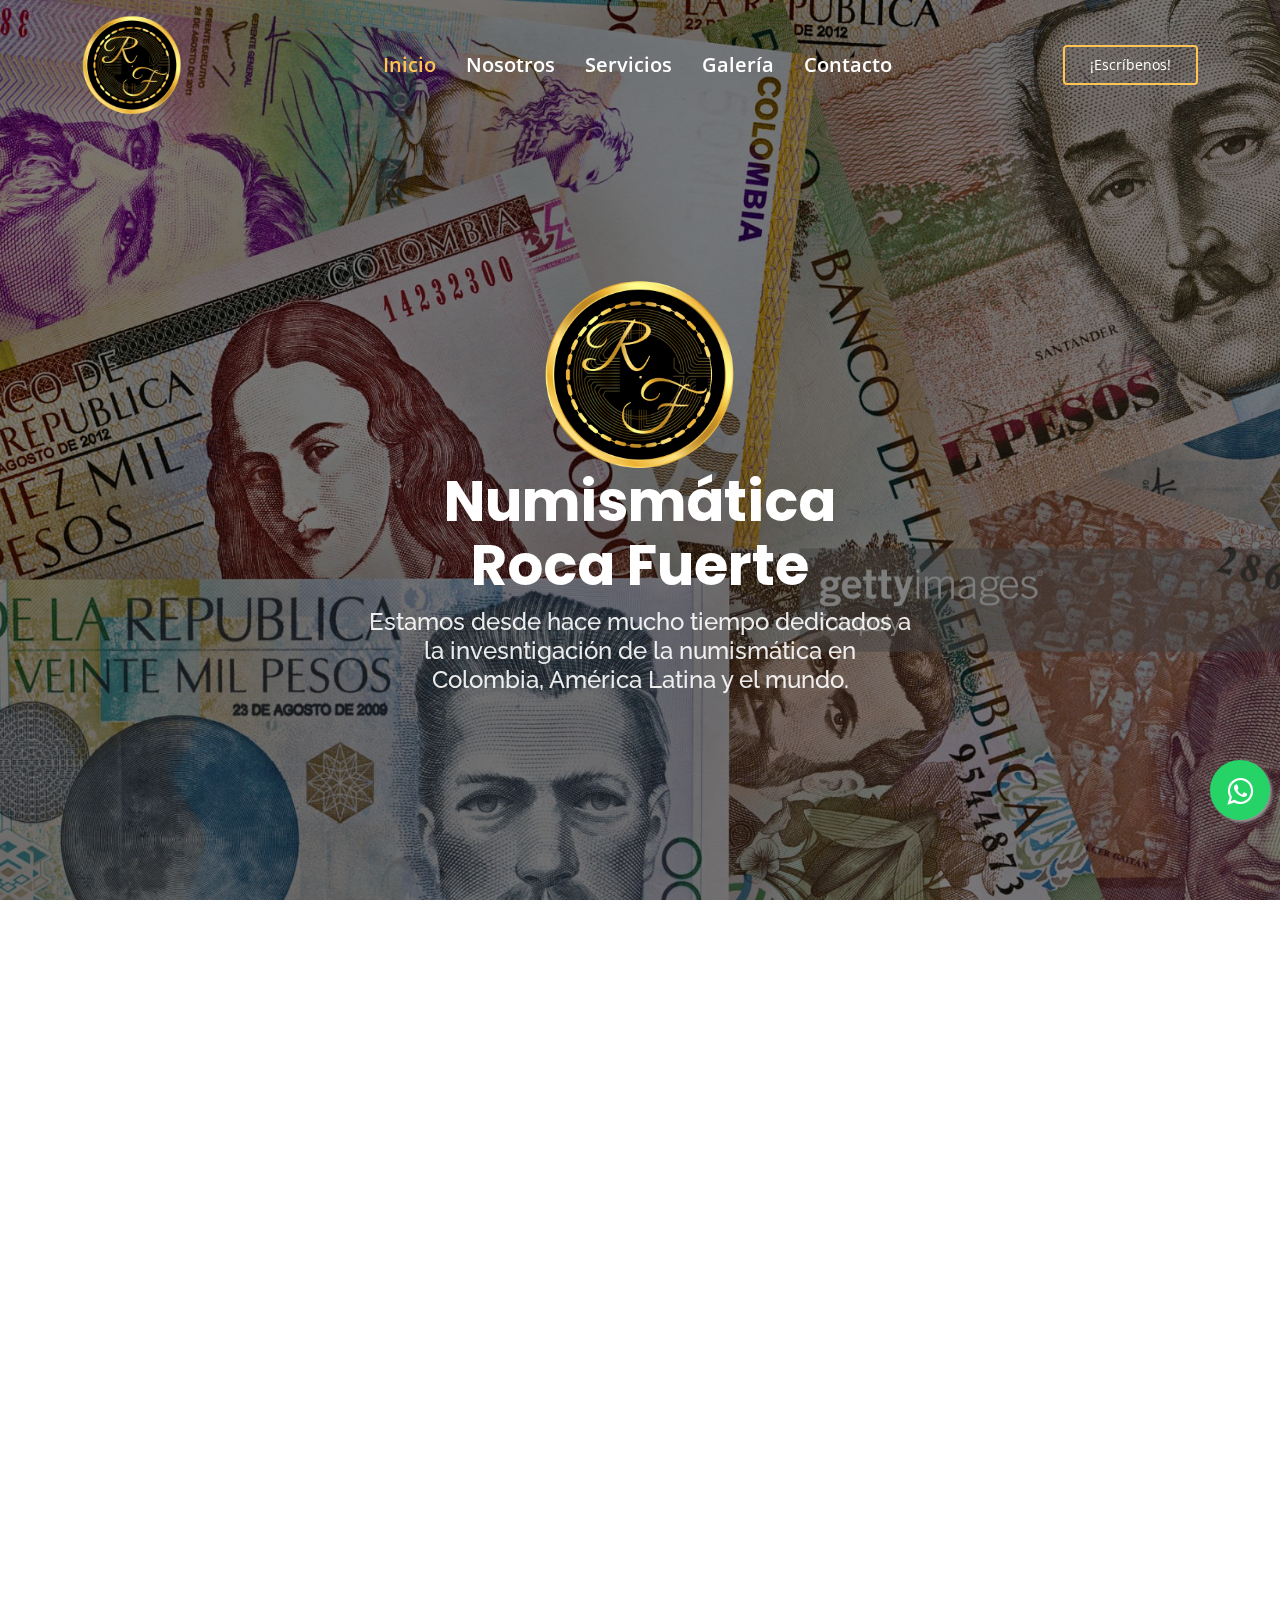
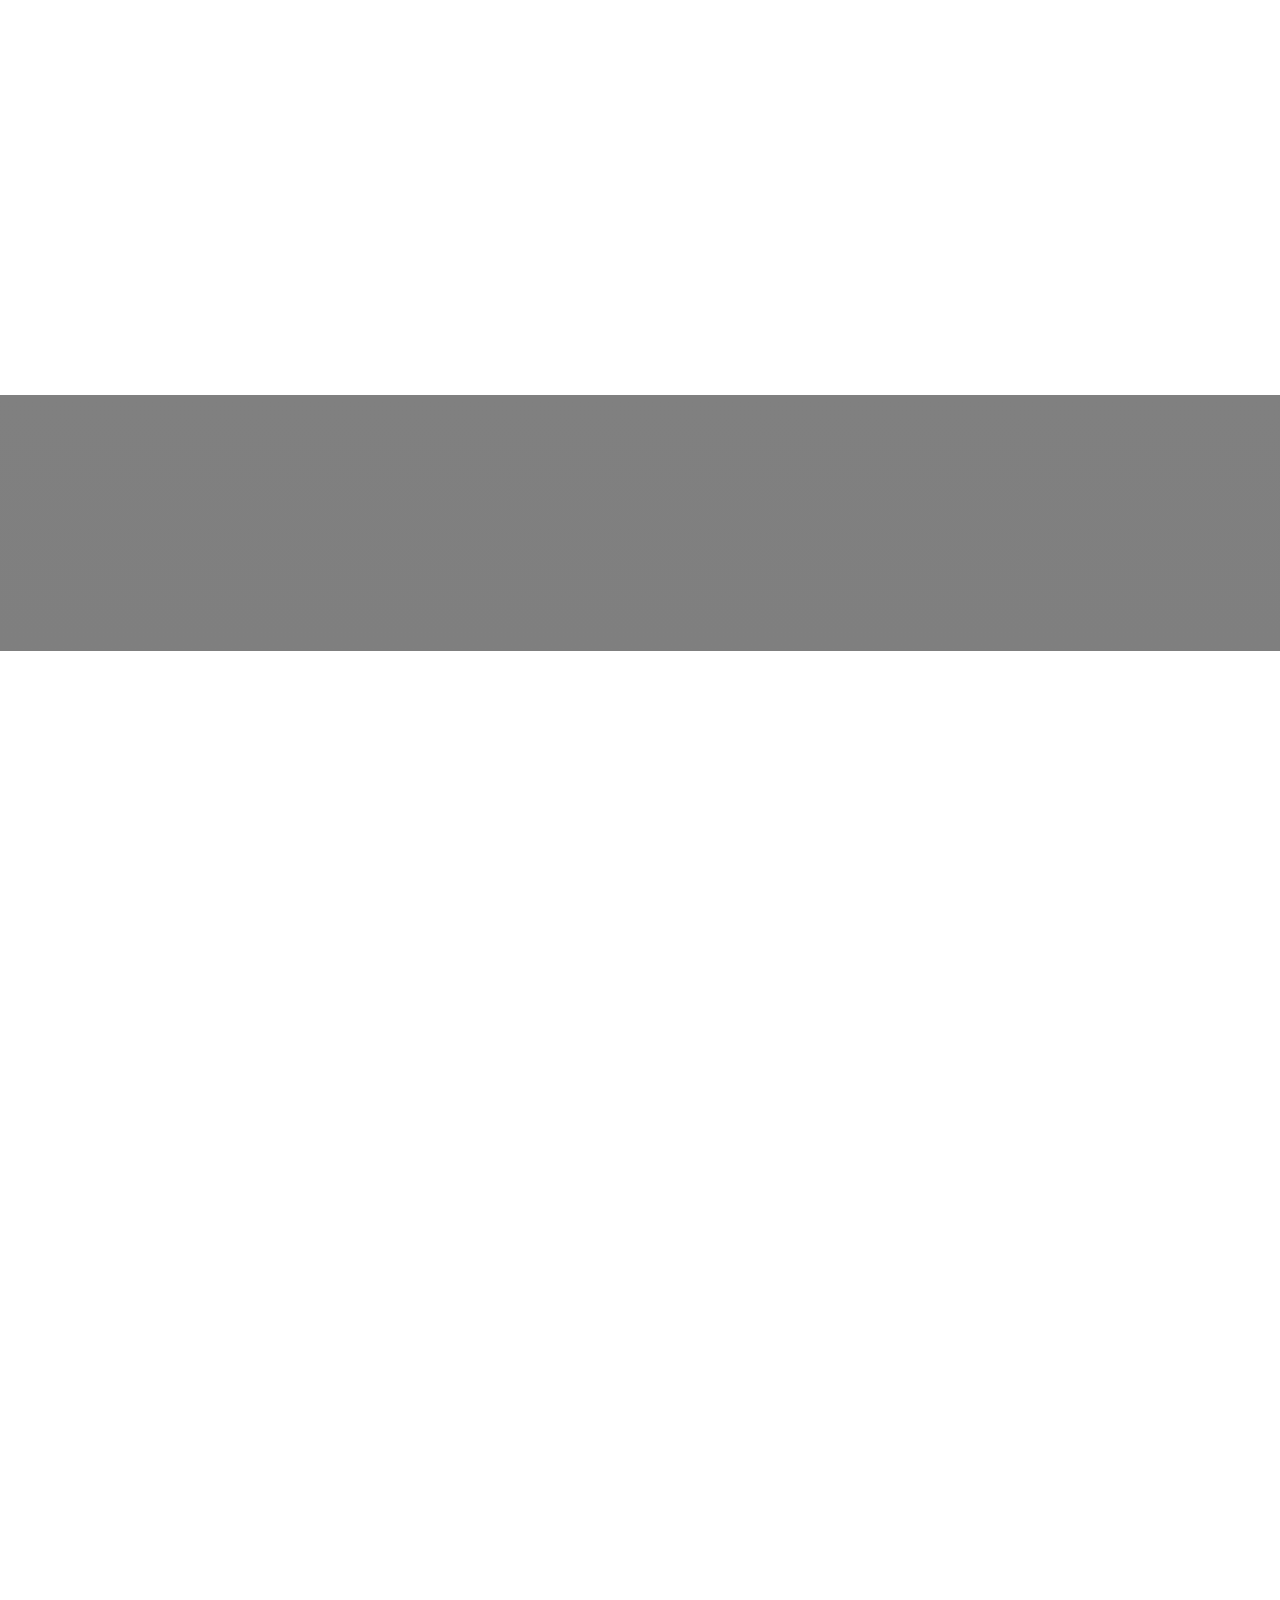
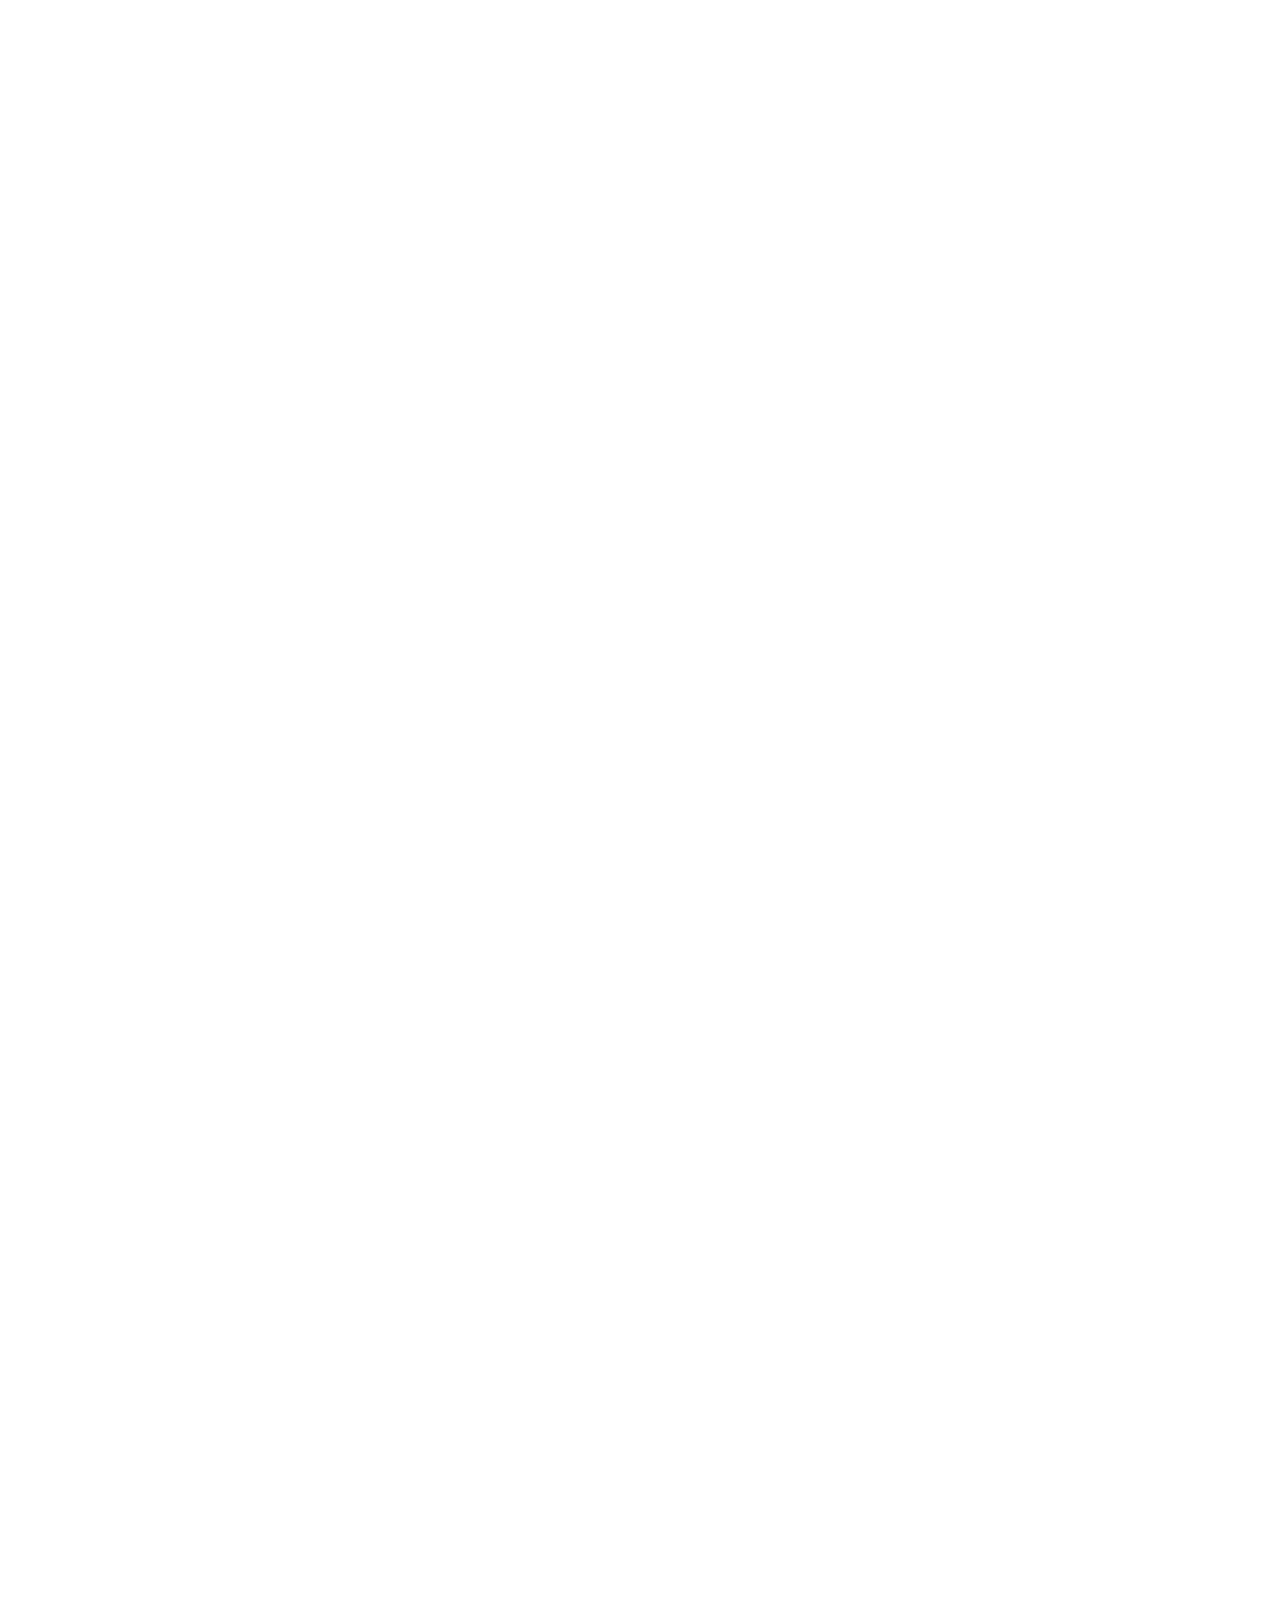
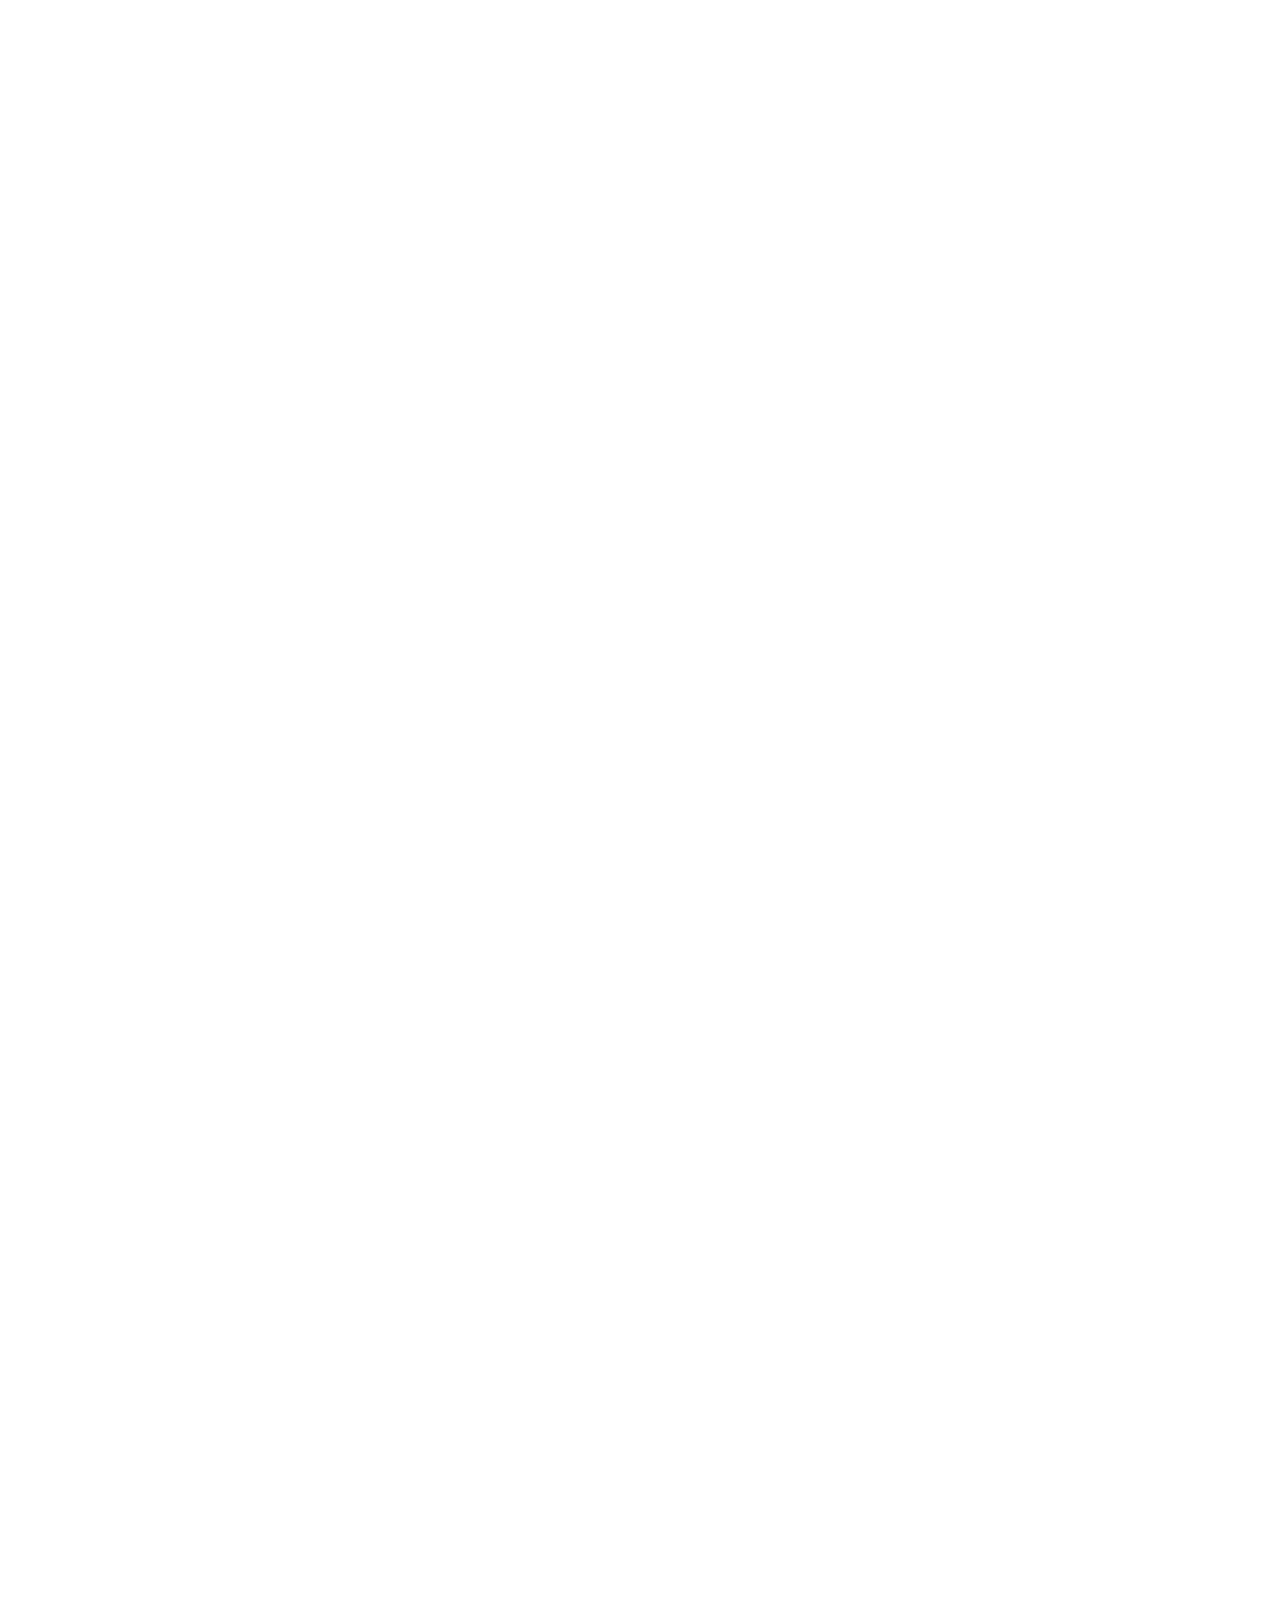
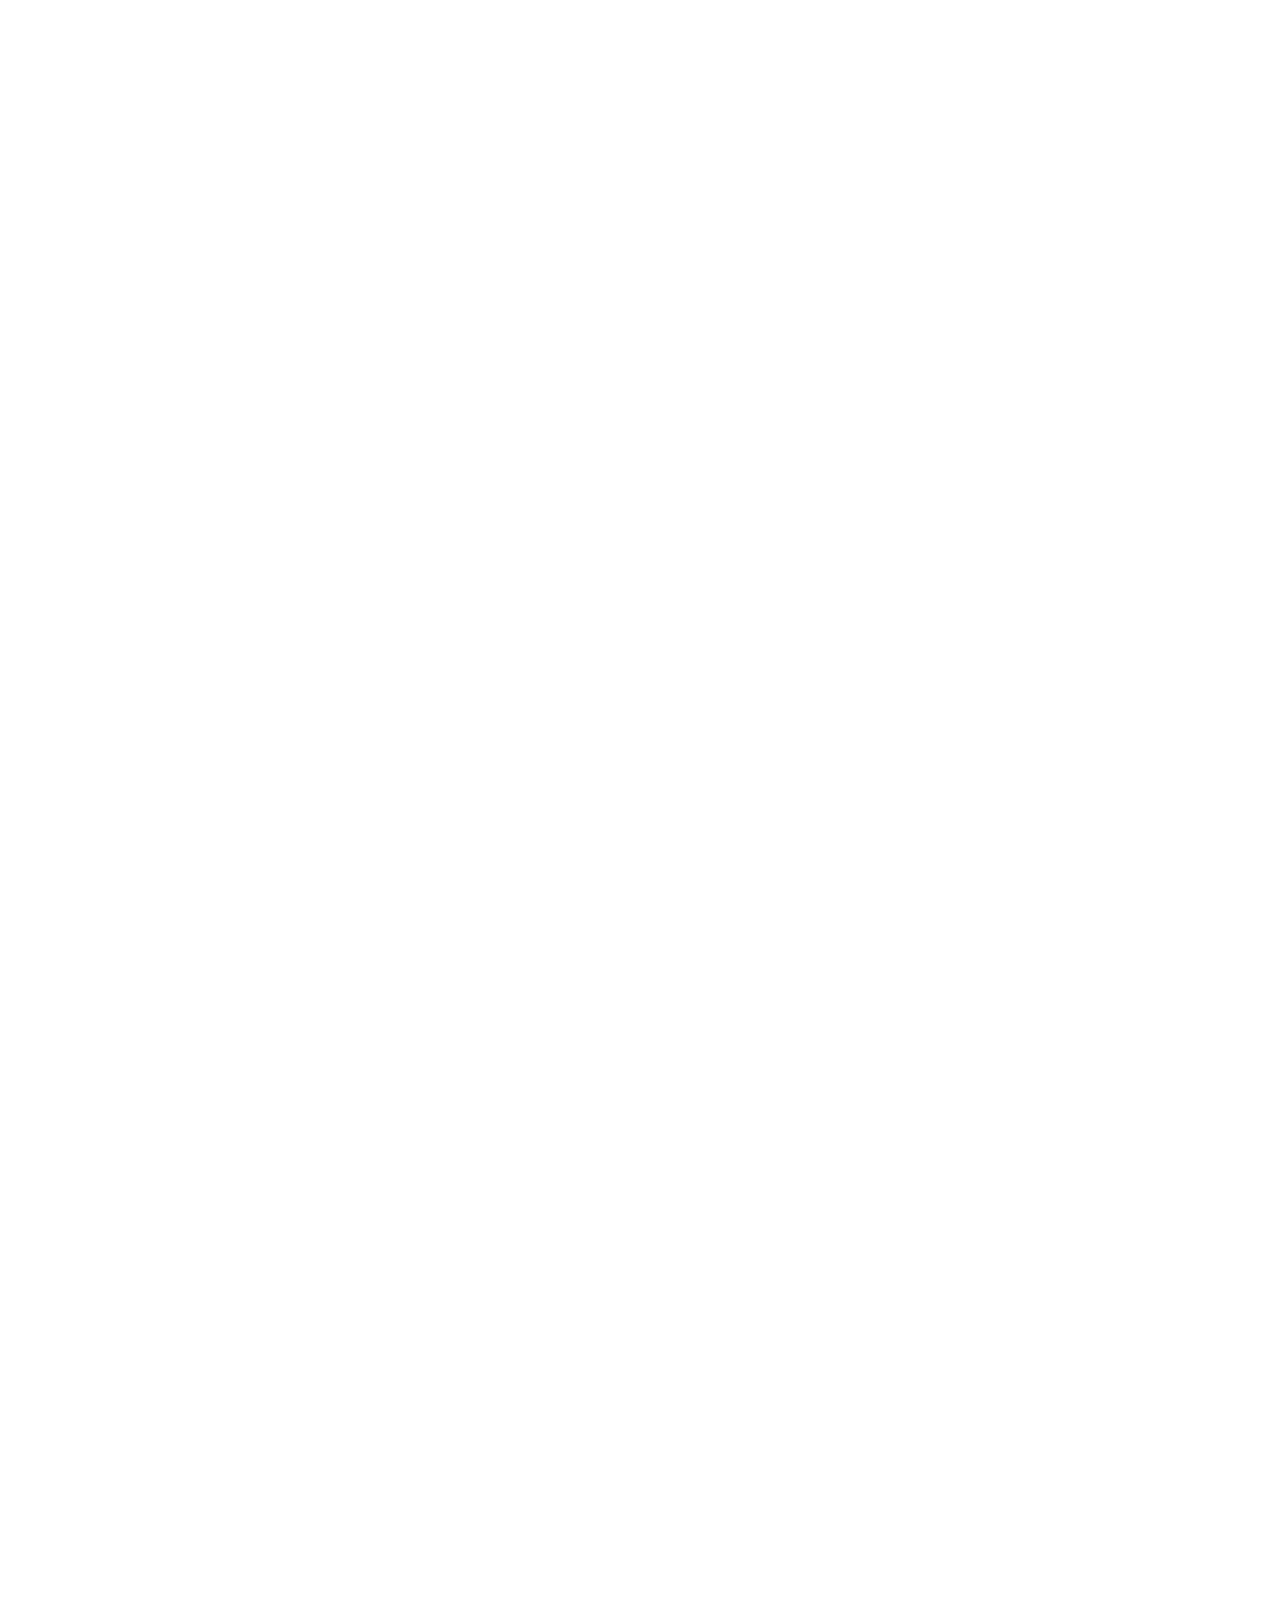
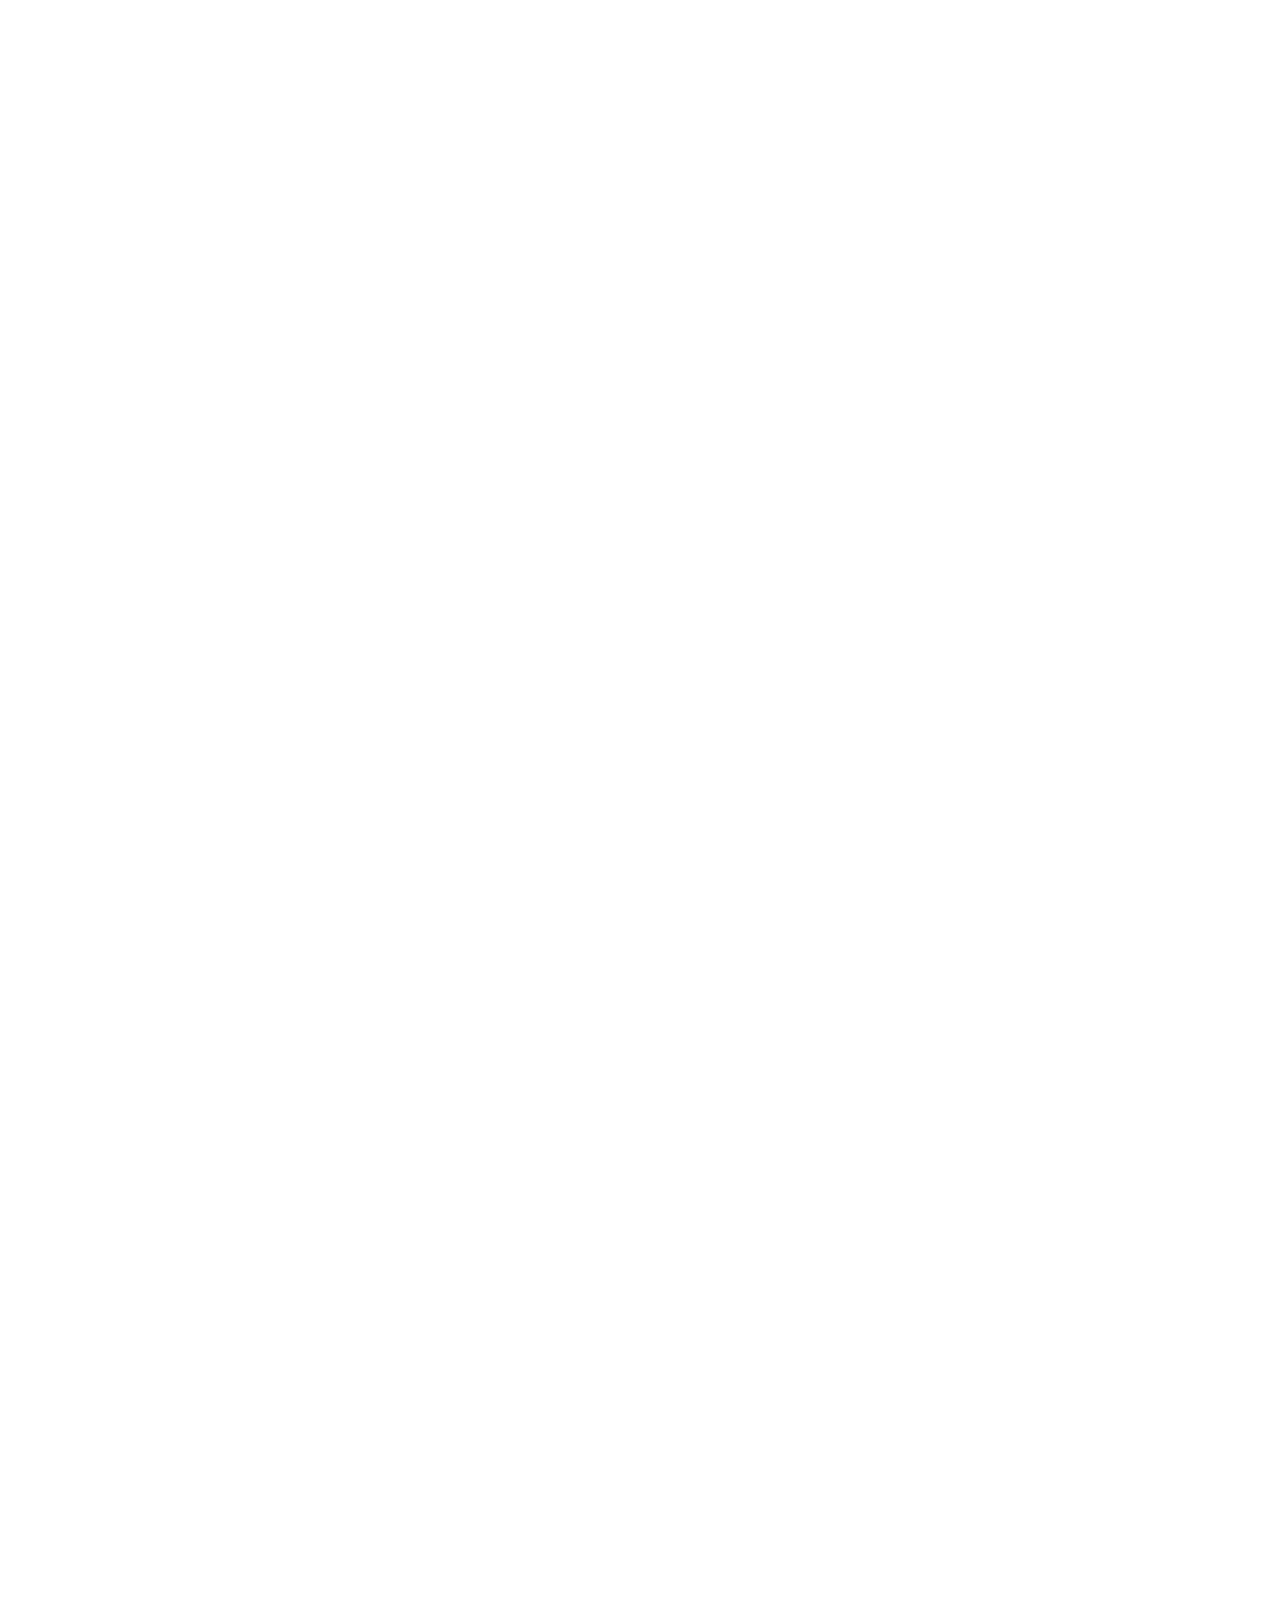
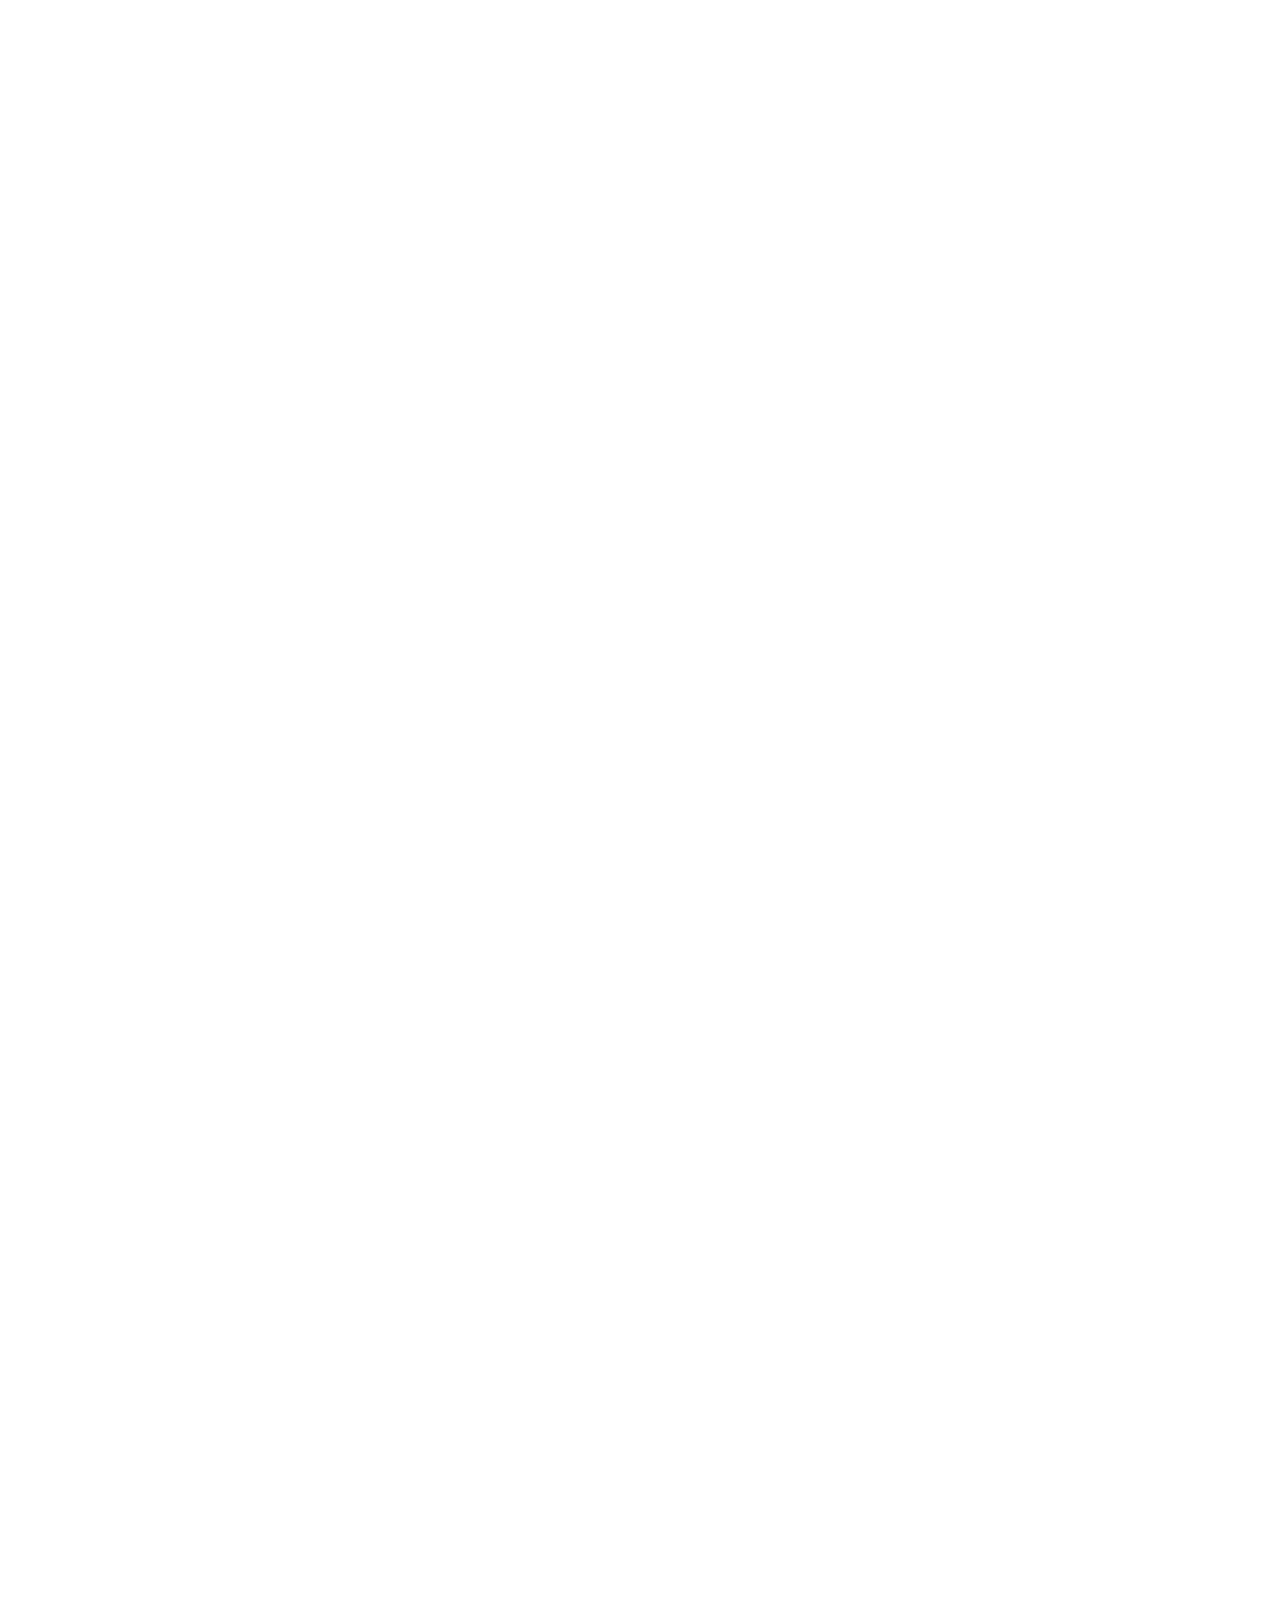
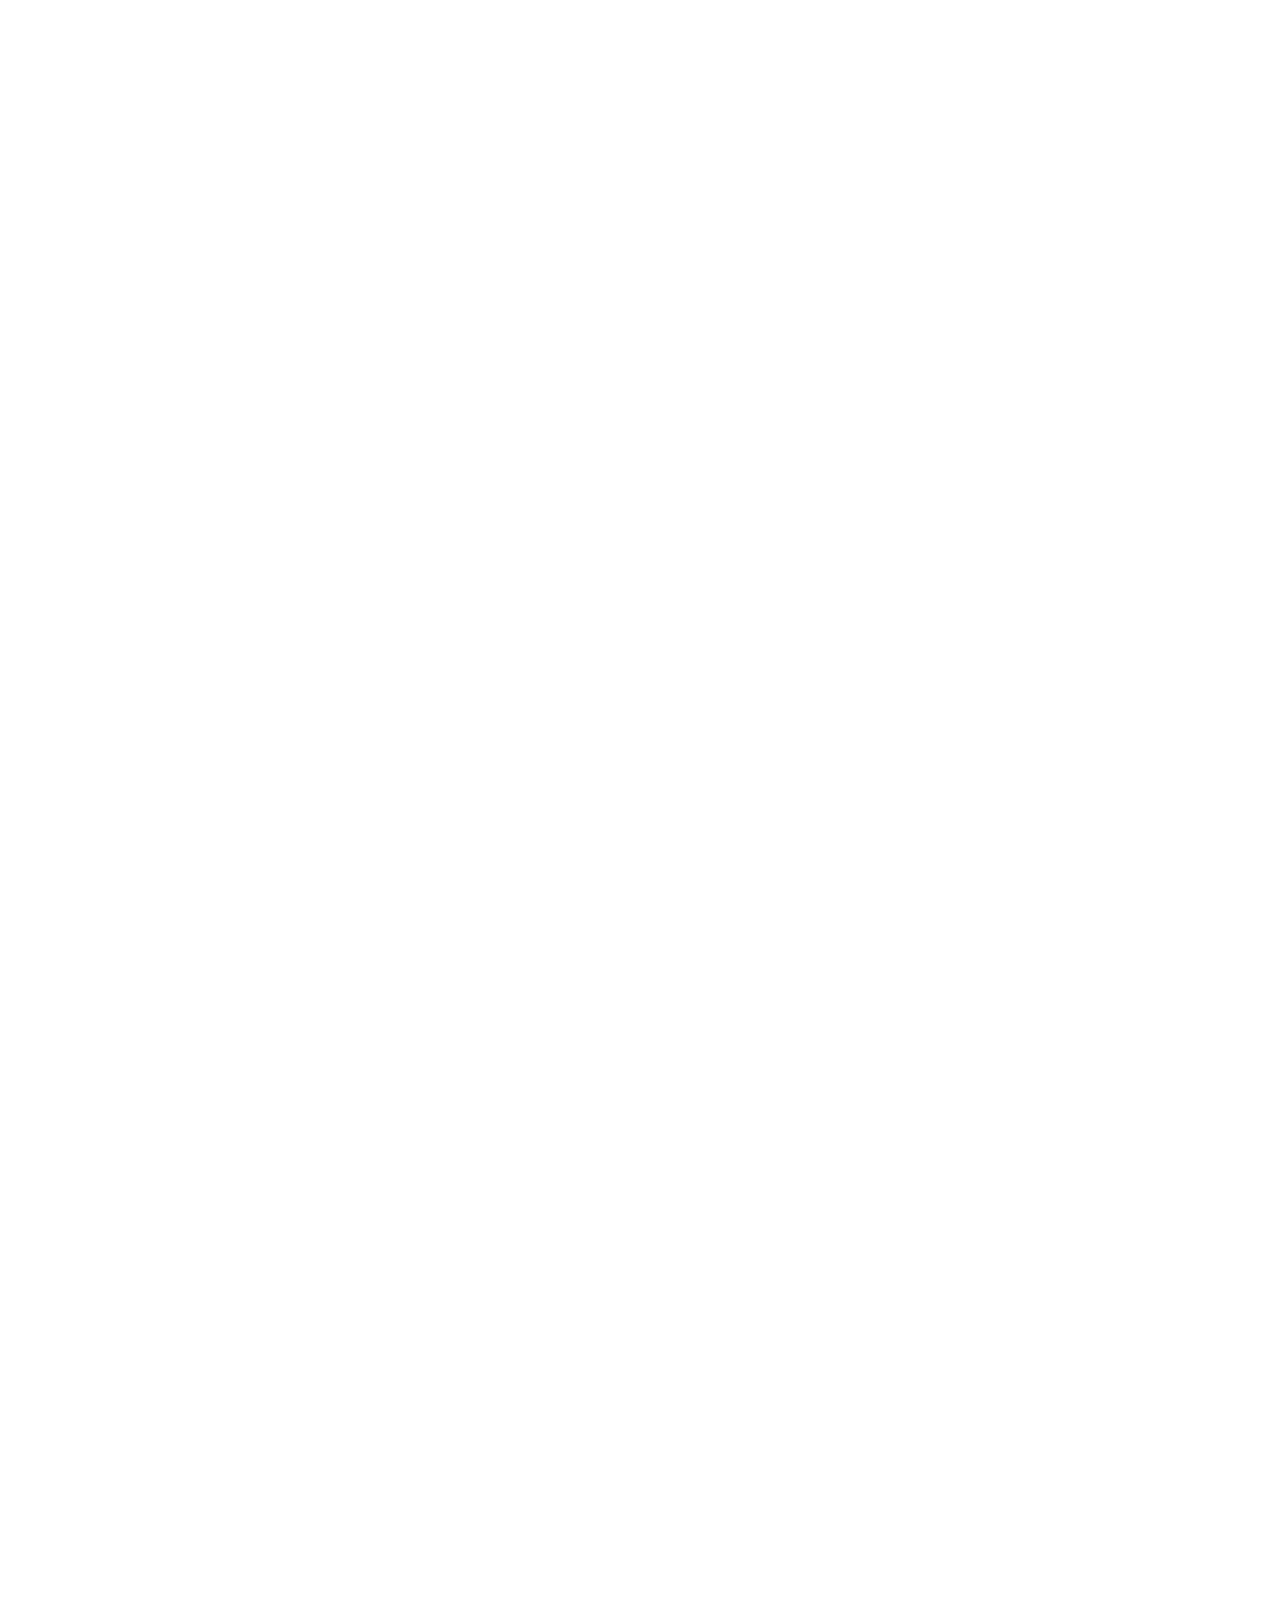
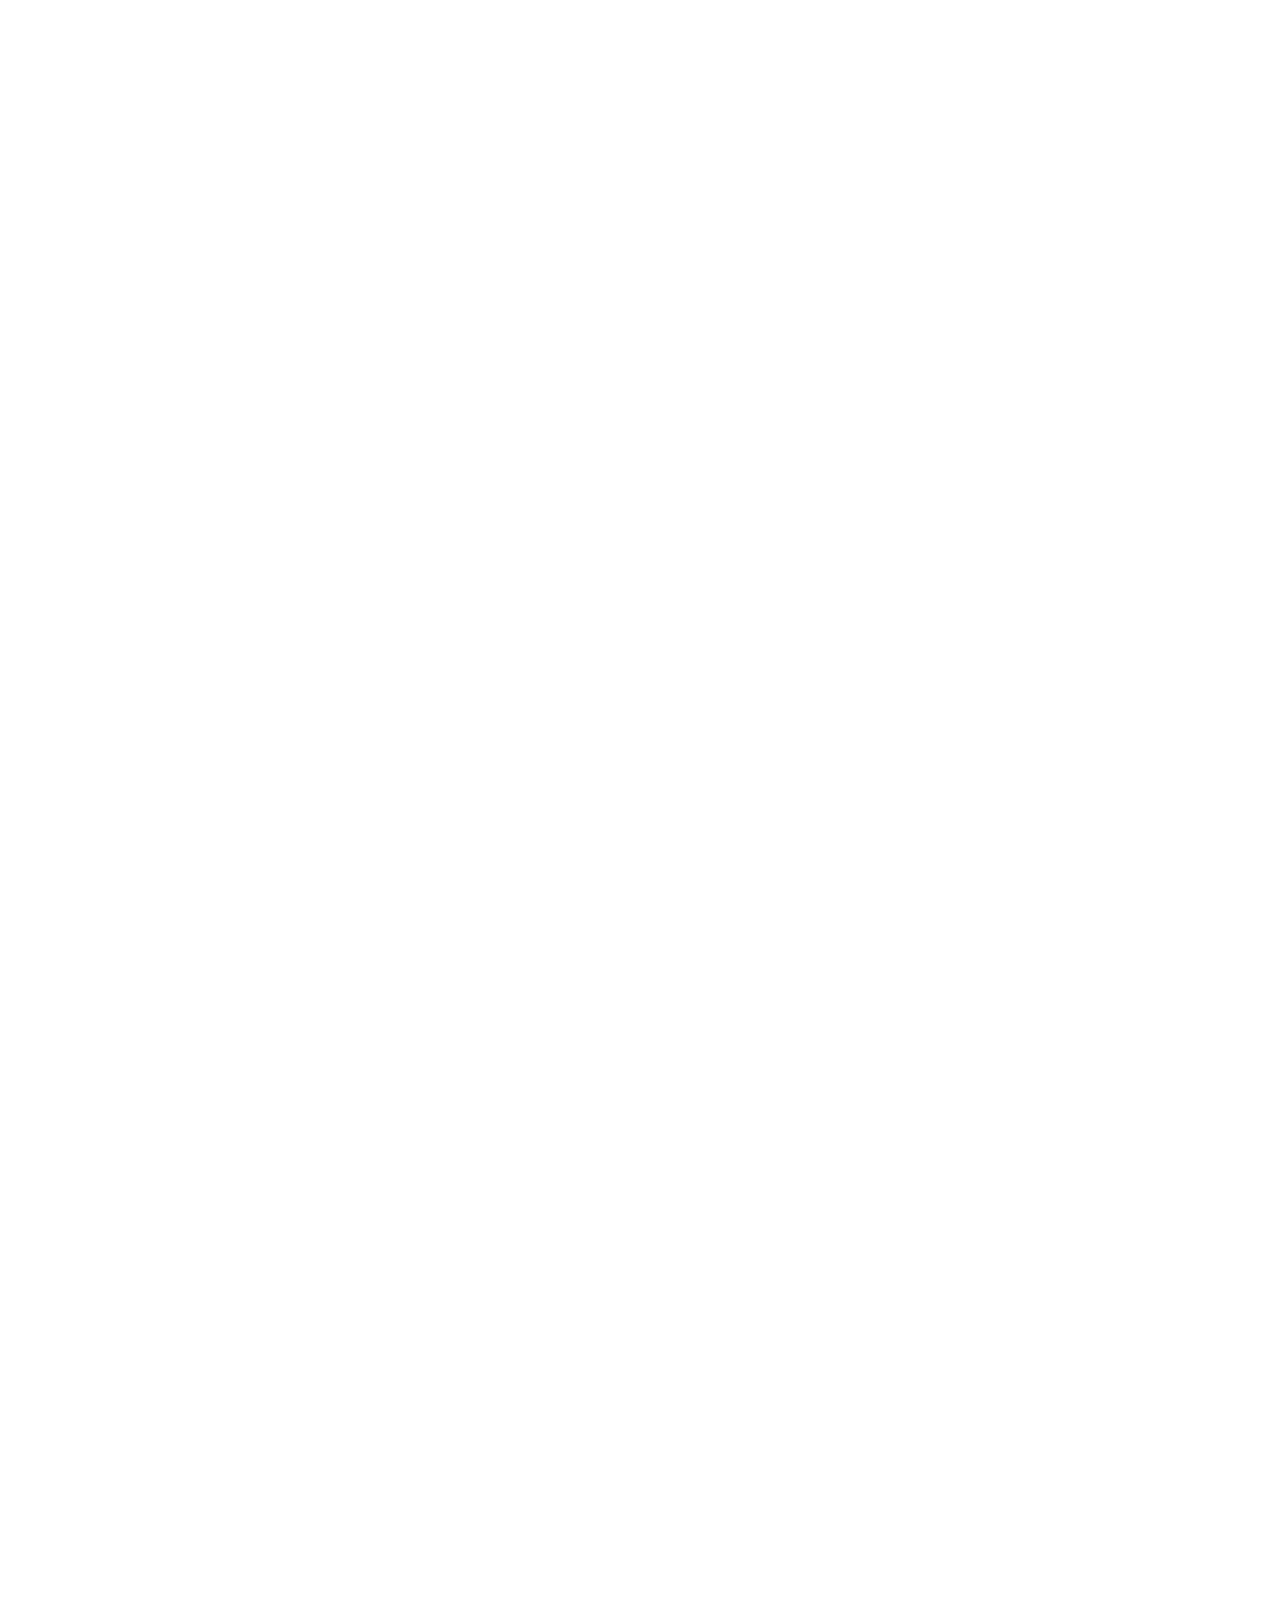
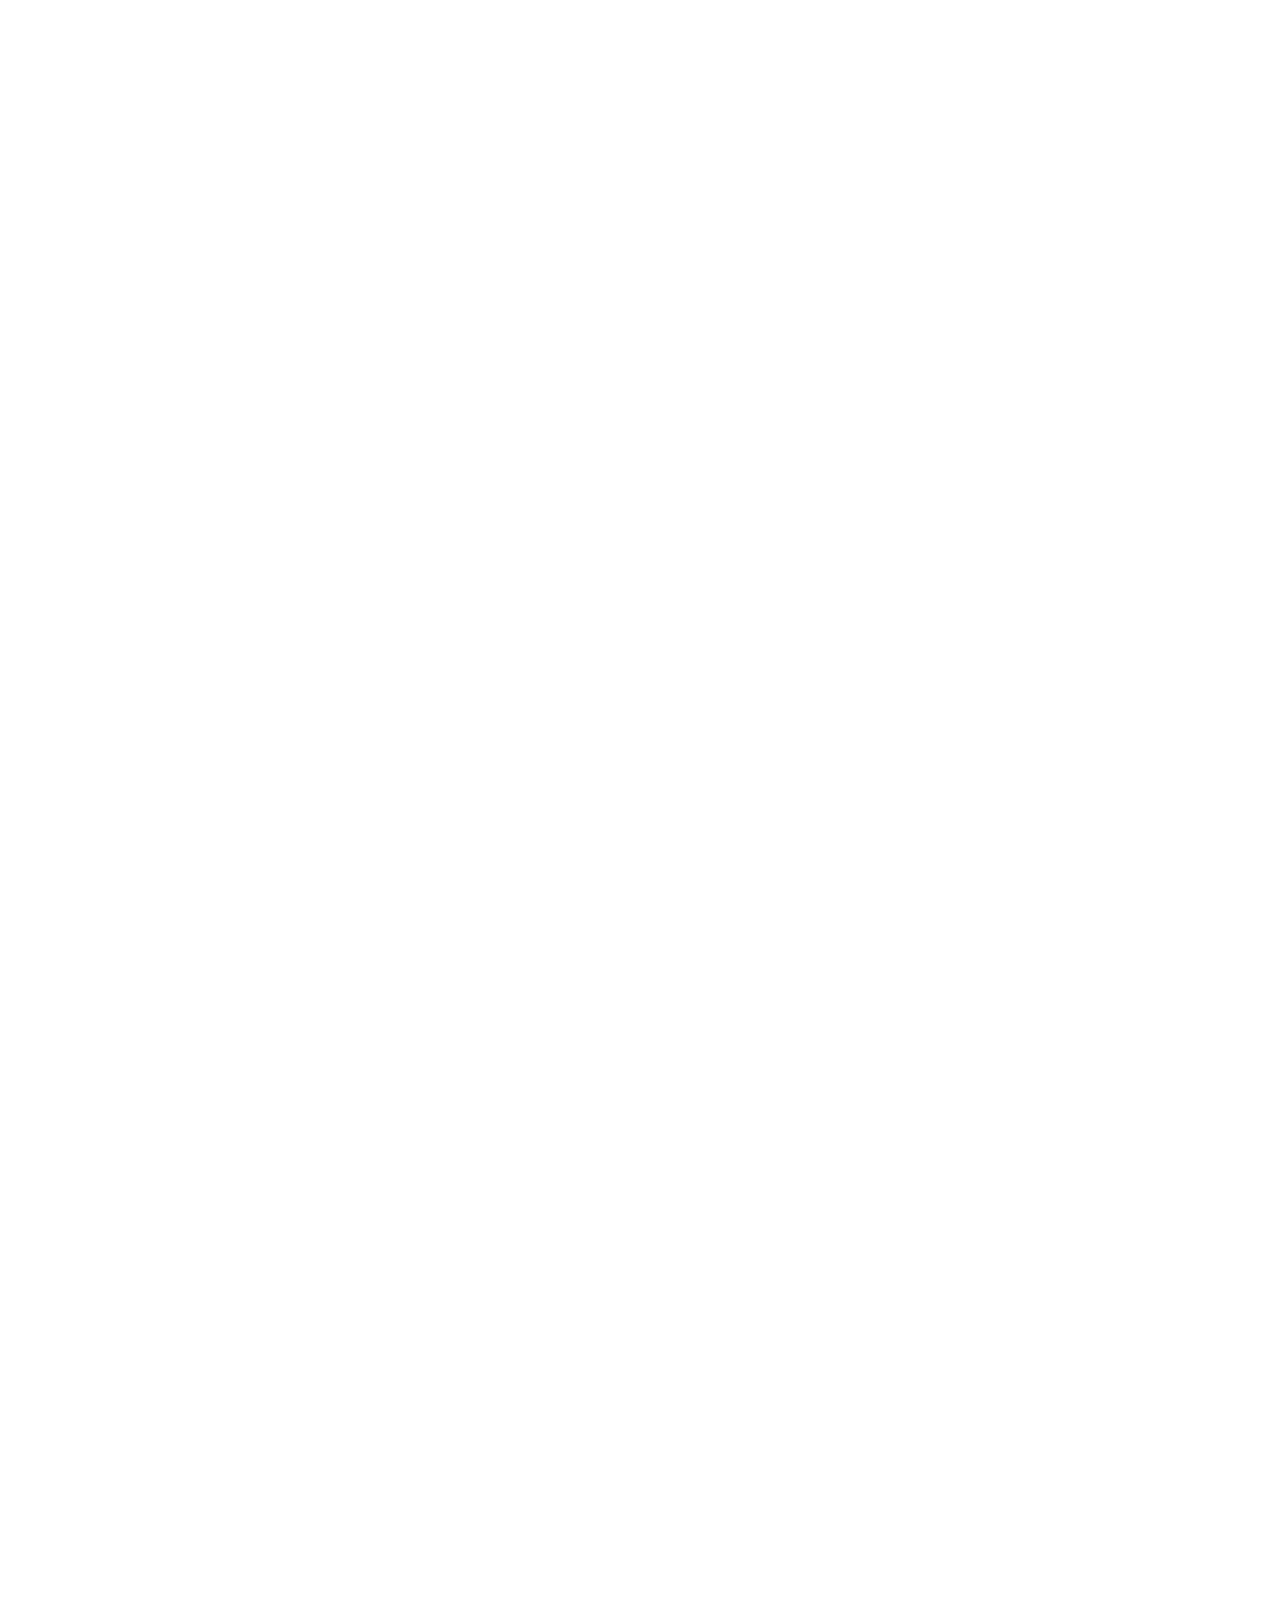
==== index.html @ deb63252 "Add files via upload" ====
<!DOCTYPE html>
<html lang="es">

<head>
  <meta charset="utf-8">
  <meta content="width=device-width, initial-scale=1.0" name="viewport">

  <title>Numismática Roca Fuerte</title>
  <meta content="" name="description">
  <meta content="" name="keywords">

  <!-- Favicons -->
  <link href="assets/img/favicon.png" rel="icon">
  <link href="assets/img/apple-touch-icon.png" rel="apple-touch-icon">

  <!-- Google Fonts -->
  <link href="https://fonts.googleapis.com/css?family=Open+Sans:300,300i,400,400i,600,600i,700,700i|Raleway:300,300i,400,400i,500,500i,600,600i,700,700i|Poppins:300,300i,400,400i,500,500i,600,600i,700,700i" rel="stylesheet">

  <!-- Vendor CSS Files -->
  <link href="assets/vendor/aos/aos.css" rel="stylesheet">
  <link href="assets/vendor/bootstrap/css/bootstrap.min.css" rel="stylesheet">
  <link href="assets/vendor/bootstrap-icons/bootstrap-icons.css" rel="stylesheet">
  <link href="assets/vendor/boxicons/css/boxicons.min.css" rel="stylesheet">
  <link href="assets/vendor/glightbox/css/glightbox.min.css" rel="stylesheet">
  <link href="assets/vendor/remixicon/remixicon.css" rel="stylesheet">
  <link href="assets/vendor/swiper/swiper-bundle.min.css" rel="stylesheet">

  <!-- Template Main CSS File -->
  <link href="assets/css/style.css" rel="stylesheet">

</head>

<body>
  <link rel="stylesheet" href="https://maxcdn.bootstrapcdn.com/font-awesome/4.5.0/css/font-awesome.min.css">
  <a href="https://api.whatsapp.com/send?phone=573005502000&text=Hola%20vi%20esto%20en%20su%20web,%20deseo%20conocer%20sobre%20los%20productos%20NUMISMATICA%20ROCA%20FUERTE"  target="_blank" class="float" target="_blank">
    <i class="fa fa-whatsapp my-float"></i>
  </a>
  <!-- ======= Header ======= -->
  <header id="header" class="fixed-top ">
    <div class="container d-flex align-items-center justify-content-lg-between">

      <h1 class="logo me-auto me-lg-0"><a href="index.html"><img src="assets/img/logo-rf.png" alt=""></a></h1>
      <!-- Uncomment below if you prefer to use an image logo -->
      <!-- <a href="index.html" class="logo me-auto me-lg-0"><img src="assets/img/logo.png" alt="" class="img-fluid"></a>-->

      <nav id="navbar" class="navbar order-last order-lg-0">
        <ul>
          <li><a class="nav-link scrollto active" href="#hero">Inicio</a></li>
          <li><a class="nav-link scrollto" href="#about">Nosotros</a></li>
          <li><a class="nav-link scrollto" href="#services">Servicios</a></li>
          <!--<li><a class="nav-link scrollto" href="#event">Eventos</a></li>-->
          <li><a class="nav-link scrollto " href="#portfolio">Galería</a></li>
          <!--<li><a class="nav-link scrollto" href="#team">Team</a></li>-->
          <!--<li class="dropdown"><a href="#"><span>Drop Down</span> <i class="bi bi-chevron-down"></i></a>
            <ul>
              <li><a href="#">Drop Down 1</a></li>
              <li class="dropdown"><a href="#"><span>Deep Drop Down</span> <i class="bi bi-chevron-right"></i></a>
                <ul>
                  <li><a href="#">Deep Drop Down 1</a></li>
                  <li><a href="#">Deep Drop Down 2</a></li>
                  <li><a href="#">Deep Drop Down 3</a></li>
                  <li><a href="#">Deep Drop Down 4</a></li>
                  <li><a href="#">Deep Drop Down 5</a></li>
                </ul>
              </li>
              <li><a href="#">Drop Down 2</a></li>
              <li><a href="#">Drop Down 3</a></li>
              <li><a href="#">Drop Down 4</a></li>
            </ul>
          </li>-->
          <li><a class="nav-link scrollto" href="#contact">Contacto</a></li>
        </ul>
        <i class="bi bi-list mobile-nav-toggle"></i>
      </nav><!-- .navbar -->

      <a href="https://api.whatsapp.com/send?phone=573005502000&text=Hola%20vi%20esto%20en%20su%20web,%20deseo%20conocer%20sobre%20los%20productos%20NUMISMATICA%20ROCA%20FUERTE" target="_blank" class="get-started-btn scrollto">¡Escríbenos!</a>

    </div>
  </header><!-- End Header -->

  <!-- ======= Hero Section ======= -->
  <section id="hero" class="d-flex align-items-center justify-content-center">
    <div class="container" data-aos="fade-up">

      <div class="row justify-content-center" data-aos="fade-up" data-aos-delay="150">
        <div class="col-xl-6 col-lg-8">
          <img src="assets/img/logo-rf.png" width="35%" alt="">
          <h1>Numismática <br> Roca Fuerte</h1>
          <h2>Estamos desde hace mucho tiempo dedicados a la invesntigación de la numismática en Colombia, América Latina y el mundo.</h2>
        </div>
      </div>

      <!--<div class="row gy-4 mt-5 justify-content-center" data-aos="zoom-in" data-aos-delay="250">
        <div class="col-xl-2 col-md-4">
          <div class="icon-box">
            <i class="ri-store-line"></i>
            <h3><a href="">Lorem Ipsum</a></h3>
          </div>
        </div>
        <div class="col-xl-2 col-md-4">
          <div class="icon-box">
            <i class="ri-bar-chart-box-line"></i>
            <h3><a href="">Dolor Sitema</a></h3>
          </div>
        </div>
        <div class="col-xl-2 col-md-4">
          <div class="icon-box">
            <i class="ri-calendar-todo-line"></i>
            <h3><a href="">Sedare Perspiciatis</a></h3>
          </div>
        </div>
        <div class="col-xl-2 col-md-4">
          <div class="icon-box">
            <i class="ri-paint-brush-line"></i>
            <h3><a href="">Magni Dolores</a></h3>
          </div>
        </div>
        <div class="col-xl-2 col-md-4">
          <div class="icon-box">
            <i class="ri-database-2-line"></i>
            <h3><a href="">Nemos Enimade</a></h3>
          </div>
        </div>
      </div>-->

    </div>
  </section><!-- End Hero -->

  <main id="main">

    <!-- ======= About Section ======= -->
    <section id="about" class="about">
      <div class="container" data-aos="fade-up">

        <div class="row">
          <div class="col-lg-6 order-1 order-lg-2" data-aos="fade-left" data-aos-delay="100">
            <img src="assets/img/about.jpg" class="img-fluid" alt="">
          </div>
          <div class="col-lg-6 pt-4 pt-lg-0 order-2 order-lg-1 content" data-aos="fade-right" data-aos-delay="100">
            <h3>¡Nuestra Historia!</h3>
            <p class="fst-italic">
              Lorem ipsum dolor sit amet, consectetur adipiscing elit, sed do eiusmod tempor incididunt ut labore et dolore
              magna aliqua.
            </p>
            <ul>
              <li><i class="ri-check-double-line"></i> Ullamco laboris nisi ut aliquip ex ea commodo consequat.</li>
              <li><i class="ri-check-double-line"></i> Duis aute irure dolor in reprehenderit in voluptate velit.</li>
              <li><i class="ri-check-double-line"></i> Ullamco laboris nisi ut aliquip ex ea commodo consequat. Duis aute irure dolor in reprehenderit in voluptate trideta storacalaperda mastiro dolore eu fugiat nulla pariatur.</li>
            </ul>
            <p>
              Ullamco laboris nisi ut aliquip ex ea commodo consequat. Duis aute irure dolor in reprehenderit in voluptate
              velit esse cillum dolore eu fugiat nulla pariatur. Excepteur sint occaecat cupidatat non proident
            </p>
          </div>
        </div>

      </div>
    </section><!-- End About Section -->

    <!-- ======= Clients Section ======= --
    <section id="clients" class="clients">
      <div class="container" data-aos="zoom-in">

        <div class="clients-slider swiper">
          <div class="swiper-wrapper align-items-center">
            <div class="swiper-slide"><img src="assets/img/clients/client-1.png" class="img-fluid" alt=""></div>
            <div class="swiper-slide"><img src="assets/img/clients/client-2.png" class="img-fluid" alt=""></div>
            <div class="swiper-slide"><img src="assets/img/clients/client-3.png" class="img-fluid" alt=""></div>
            <div class="swiper-slide"><img src="assets/img/clients/client-4.png" class="img-fluid" alt=""></div>
            <div class="swiper-slide"><img src="assets/img/clients/client-5.png" class="img-fluid" alt=""></div>
            <div class="swiper-slide"><img src="assets/img/clients/client-6.png" class="img-fluid" alt=""></div>
            <div class="swiper-slide"><img src="assets/img/clients/client-7.png" class="img-fluid" alt=""></div>
            <div class="swiper-slide"><img src="assets/img/clients/client-8.png" class="img-fluid" alt=""></div>
          </div>
          <div class="swiper-pagination"></div>
        </div>

      </div>
    </section>< End Clients Section -->

    <!-- ======= Features Section =======
    <section id="features" class="features">
      <div class="container" data-aos="fade-up">

        <div class="row">
          <div class="image col-lg-6" style='background-image: url("assets/img/features.jpg");' data-aos="fade-right"></div>
          <div class="col-lg-6" data-aos="fade-left" data-aos-delay="100">
            <div class="icon-box mt-5 mt-lg-0" data-aos="zoom-in" data-aos-delay="150">
              <i class="bx bx-receipt"></i>
              <h4>Est labore ad</h4>
              <p>Consequuntur sunt aut quasi enim aliquam quae harum pariatur laboris nisi ut aliquip</p>
            </div>
            <div class="icon-box mt-5" data-aos="zoom-in" data-aos-delay="150">
              <i class="bx bx-cube-alt"></i>
              <h4>Harum esse qui</h4>
              <p>Excepteur sint occaecat cupidatat non proident, sunt in culpa qui officia deserunt</p>
            </div>
            <div class="icon-box mt-5" data-aos="zoom-in" data-aos-delay="150">
              <i class="bx bx-images"></i>
              <h4>Aut occaecati</h4>
              <p>Aut suscipit aut cum nemo deleniti aut omnis. Doloribus ut maiores omnis facere</p>
            </div>
            <div class="icon-box mt-5" data-aos="zoom-in" data-aos-delay="150">
              <i class="bx bx-shield"></i>
              <h4>Beatae veritatis</h4>
              <p>Expedita veritatis consequuntur nihil tempore laudantium vitae denat pacta</p>
            </div>
          </div>
        </div>

      </div>
    </section> End Features Section -->

    <!-- ======= Services Section ======= -->
    <section id="services" class="services">
      <div class="container" data-aos="fade-up">

        <div class="section-title">
          <h2>Services</h2>
          <p>Nuestros Servicios Numismáticos</p>
        </div>

        <div class="row">
          <div class="col-lg-4 col-md-6 d-flex align-items-stretch" data-aos="zoom-in" data-aos-delay="100">
            <div class="icon-box">
              <div class="icon"><i class="bx bx-calculator"></i></div>
              <h4><a href="">Avalúos</a></h4>
              <p>Voluptatum deleniti atque corrupti quos dolores et quas molestias excepturi</p>
            </div>
          </div>

          <div class="col-lg-4 col-md-6 d-flex align-items-stretch mt-4 mt-md-0" data-aos="zoom-in" data-aos-delay="200">
            <div class="icon-box">
              <div class="icon"><i class="bi bi-chat-text-fill"></i></div>
              <h4><a href="">Asesorías</a></h4>
              <p>Duis aute irure dolor in reprehenderit in voluptate velit esse cillum dolore</p>
            </div>
          </div>

          <div class="col-lg-4 col-md-6 d-flex align-items-stretch mt-4 mt-lg-0" data-aos="zoom-in" data-aos-delay="300">
            <div class="icon-box">
              <div class="icon"><i class="bi bi-people"></i></div>
              <h4><a href="">Conferencias</a></h4>
              <p>Excepteur sint occaecat cupidatat non proident, sunt in culpa qui officia</p>
            </div>
          </div>

          <!--<div class="col-lg-4 col-md-6 d-flex align-items-stretch mt-4" data-aos="zoom-in" data-aos-delay="100">
            <div class="icon-box">
              <div class="icon"><i class="bx bx-world"></i></div>
              <h4><a href="">Nemo Enim</a></h4>
              <p>At vero eos et accusamus et iusto odio dignissimos ducimus qui blanditiis</p>
            </div>
          </div>

          <div class="col-lg-4 col-md-6 d-flex align-items-stretch mt-4" data-aos="zoom-in" data-aos-delay="200">
            <div class="icon-box">
              <div class="icon"><i class="bx bx-slideshow"></i></div>
              <h4><a href="">Dele cardo</a></h4>
              <p>Quis consequatur saepe eligendi voluptatem consequatur dolor consequuntur</p>
            </div>
          </div>

          <div class="col-lg-4 col-md-6 d-flex align-items-stretch mt-4" data-aos="zoom-in" data-aos-delay="300">
            <div class="icon-box">
              <div class="icon"><i class="bx bx-arch"></i></div>
              <h4><a href="">Divera don</a></h4>
              <p>Modi nostrum vel laborum. Porro fugit error sit minus sapiente sit aspernatur</p>
            </div>
          </div>-->

        </div>

      </div>
    </section><!-- End Services Section -->

    <!-- ======= Cta Section ======= -->
    <section id="cta" class="cta">
      <div class="container" data-aos="zoom-in">

        <div class="text-center">
          <h3>Asesorías</h3>
          <p> Si deseas una asesoría personalizada, puedes contactarnos directo...</p>
          <a class="cta-btn" href="https://wa.link/j5drfw">¡Consulta Aquí!</a>
        </div>

      </div>
    </section><!-- End Cta Section -->

    <!-- ======= Portfolio Section ======= -->
    <section id="portfolio" class="portfolio">
      <div class="container" data-aos="fade-up">

        <div class="section-title">
          <h2>Galería</h2>
          <p>Nuestros productos en una sola mano.</p>
        </div>

        <div class="row" data-aos="fade-up" data-aos-delay="100">
          <div class="col-lg-12 d-flex justify-content-center">
            <ul id="portfolio-flters">
              <li data-filter="*" class="filter-active">Todos</li>
              <li data-filter=".filter-africa">ÁFRICA</li>
              <li data-filter=".filter-del-norte">AMERICA DEL NORTE</li>
              <li data-filter=".filter-del-sur">AMERICA DEL SUR</li>
              <li data-filter=".filter-antartida">ANTÁRTIDA</li>
              <li data-filter=".filter-asia">ASIA</li>
              <li data-filter=".filter-europa">EUROPA</li>
              <li data-filter=".filter-oceania">OCEANÍA</li>
              <li data-filter=".filter-poli">POLIMEROS</li>
              
            </ul>
          </div>
        </div>

        <div class="row portfolio-container" data-aos="fade-up" data-aos-delay="200">

          <div class="col-lg-4 col-md-6 portfolio-item filter-asia">
            <div class="portfolio-wrap">
              <img src="assets/img/portfolio/1.jpeg" class="img-fluid" alt="">
              <div class="portfolio-info">
                <h4>$ 85.000 (COP)</h4>
                <p>Vietnam 1972 Tigre de bengala</p>
                <div class="portfolio-links">
                  <a href="assets/img/portfolio/1.jpeg" data-gallery="portfolioGallery" class="portfolio-lightbox" title="Vietnam 1972 Tigre de bengala"><i class="bx bx-plus"></i></a>
                  <a href="https://wa.link/j5drfw" target="_blank" title="Comprar"><i class="fa fa-whatsapp"></i></a>
                </div>
              </div>
            </div>
          </div>

          <div class="col-lg-4 col-md-6 portfolio-item filter-oceania">
            <div class="portfolio-wrap">
              <img src="assets/img/portfolio/2.jpeg" class="img-fluid" alt="">
              <div class="portfolio-info">
                <h4>$ 55.000 (COP)</h4>
                <p>Fiji Conmemorativo 2016</p>
                <div class="portfolio-links">
                  <a href="assets/img/portfolio/2.jpeg" data-gallery="portfolioGallery" class="portfolio-lightbox" title="Fiji Conmemorativo 2016"><i class="bx bx-plus"></i></a>
                  <a href="https://wa.link/j5drfw" target="_blank" title="Comprar"><i class="fa fa-whatsapp"></i></a>
                </div>
              </div>
            </div>
          </div>

          <div class="col-lg-4 col-md-6 portfolio-item filter-del-sur">
            <div class="portfolio-wrap">
              <img src="assets/img/portfolio/3.jpeg" class="img-fluid" alt="">
              <div class="portfolio-info">
                <h4>$ 95.000 (COP)</h4>
                <p>Gulden Surinam del 2000</p>
                <div class="portfolio-links">
                  <a href="assets/img/portfolio/3.jpeg" data-gallery="portfolioGallery" class="portfolio-lightbox" title="Gulden Surinam del 2000"><i class="bx bx-plus"></i></a>
                  <a href="https://wa.link/j5drfw" target="_blank" title="Comprar"><i class="fa fa-whatsapp"></i></a>
                </div>
              </div>
            </div>
          </div>

          <div class="col-lg-4 col-md-6 portfolio-item filter-asia">
            <div class="portfolio-wrap">
              <img src="assets/img/portfolio/4.jpeg" class="img-fluid" alt="">
              <div class="portfolio-info">
                <h4>$ 65.000 (COP)</h4>
                <p>Armenia 2017 Conmemorativo </p>
                <div class="portfolio-links">
                  <a href="assets/img/portfolio/4.jpeg" data-gallery="portfolioGallery" class="portfolio-lightbox" title=">Armenia 2017 Conmemorativo"><i class="bx bx-plus"></i></a>
                  <a href="https://wa.link/j5drfw" target="_blank" title="Comprar"><i class="fa fa-whatsapp"></i></a>
                </div>
              </div>
            </div>
          </div>

          <div class="col-lg-4 col-md-6 portfolio-item filter-africa">
            <div class="portfolio-wrap">
              <img src="assets/img/portfolio/5.jpeg" class="img-fluid" alt="">
              <div class="portfolio-info">
                <h4>$ 110.000 (COP)</h4>
                <p>Etiopia 2020</p>
                <div class="portfolio-links">
                  <a href="assets/img/portfolio/5.jpeg" data-gallery="portfolioGallery" class="portfolio-lightbox" title="Etiopia 2020"><i class="bx bx-plus"></i></a>
                 <a href="https://wa.link/j5drfw" target="_blank" title="Comprar"><i class="fa fa-whatsapp"></i></a>
                </div>
              </div>
            </div>
          </div>

          <div class="col-lg-4 col-md-6 portfolio-item filter-del-norte">
            <div class="portfolio-wrap">
              <img src="assets/img/portfolio/6.jpeg" class="img-fluid" alt="">
              <div class="portfolio-info">
                <h4>$ 95.000 (COP)</h4>
                <p>1 Dolar de Bahamas 1974</p>
                <div class="portfolio-links">
                  <a href="assets/img/portfolio/6.jpeg" data-gallery="portfolioGallery" class="portfolio-lightbox" title="1 Dolar de Bahamas 1974"><i class="bx bx-plus"></i></a>
                  <a href="https://wa.link/j5drfw" target="_blank" title="Comprar"><i class="fa fa-whatsapp"></i></a>
                </div>
              </div>
            </div>
          </div>

          <div class="col-lg-4 col-md-6 portfolio-item filter-asia">
            <div class="portfolio-wrap">
              <img src="assets/img/portfolio/7.jpeg" class="img-fluid" alt="">
              <div class="portfolio-info">
                <h4>$ </h4>
                <p>Israel 1968 Albert Einstein</p>
                <div class="portfolio-links">
                  <a href="assets/img/portfolio/7.jpeg" data-gallery="portfolioGallery" class="portfolio-lightbox" title="Israel 1968 Albert Einstein"><i class="bx bx-plus"></i></a>
                  <a href="https://wa.link/j5drfw" target="_blank" title="Comprar"><i class="fa fa-whatsapp"></i></a>
                </div>
              </div>
            </div>
          </div>

          <div class="col-lg-4 col-md-6 portfolio-item filter-asia">
            <div class="portfolio-wrap">
              <img src="assets/img/portfolio/8.jpeg" class="img-fluid" alt="">
              <div class="portfolio-info">
                <h4>$ 120.000 (COP)</h4>
                <p>1000 Rupías 2013 Gandhi</p>
                <div class="portfolio-links">
                  <a href="assets/img/portfolio/8.jpeg" data-gallery="portfolioGallery" class="portfolio-lightbox" title="1000 Rupías 2013 Gandhi"><i class="bx bx-plus"></i></a>
                 <a href="https://wa.link/j5drfw" target="_blank" title="Comprar"><i class="fa fa-whatsapp"></i></a>
                </div>
              </div>
            </div>
          </div>

          <div class="col-lg-4 col-md-6 portfolio-item filter-africa">
            <div class="portfolio-wrap">
              <img src="assets/img/portfolio/11.jpeg" class="img-fluid" alt="">
              <div class="portfolio-info">
                <h4>$ 250.000 (COP)</h4>
                <p>Namibia 1996</p>
                <div class="portfolio-links">
                  <a href="assets/img/portfolio/11.jpeg" data-gallery="portfolioGallery" class="portfolio-lightbox" title="Namibia 1996"><i class="bx bx-plus"></i></a>
                  <a href="https://wa.link/j5drfw" target="_blank" title="Comprar"><i class="fa fa-whatsapp"></i></a>
                </div>
              </div>
            </div>
          </div>

          <div class="col-lg-4 col-md-6 portfolio-item filter-del-sur">
            <div class="portfolio-wrap">
              <img src="assets/img/portfolio/18.jpeg" class="img-fluid" alt="">
              <div class="portfolio-info">
                <h4>$ 170.000 (COP)</h4>
                <p>50 Pesos 1 de enero 1964</p>
                <div class="portfolio-links">
                  <a href="assets/img/portfolio/18.jpeg" data-gallery="portfolioGallery" class="portfolio-lightbox" title="50 Pesos 1 de enero 1964"><i class="bx bx-plus"></i></a>
                  <a href="https://wa.link/j5drfw" target="_blank" title="Comprar"><i class="fa fa-whatsapp"></i></a>
                </div>
              </div>
            </div>
          </div>

          <div class="col-lg-4 col-md-6 portfolio-item filter-del-sur">
            <div class="portfolio-wrap">
              <img src="assets/img/portfolio/19.jpeg" class="img-fluid" alt="">
              <div class="portfolio-info">
                <h4>$ 120.000 (COP)</h4>
                <p>20 Pesos enero 1960</p>
                <div class="portfolio-links">
                  <a href="assets/img/portfolio/19.jpeg" data-gallery="portfolioGallery" class="portfolio-lightbox" title="20 Pesos enero 1960"><i class="bx bx-plus"></i></a>
                  <a href="https://wa.link/j5drfw" target="_blank" title="Comprar"><i class="fa fa-whatsapp"></i></a>
                </div>
              </div>
            </div>
          </div>

          <div class="col-lg-4 col-md-6 portfolio-item filter-del-sur">
            <div class="portfolio-wrap">
              <img src="assets/img/portfolio/20.jpeg" class="img-fluid" alt="">
              <div class="portfolio-info">
                <h4>$ 120.000 (COP)</h4>
                <p>10 pesos 2 de enero 1961</p>
                <div class="portfolio-links">
                  <a href="assets/img/portfolio/20.jpeg" data-gallery="portfolioGallery" class="portfolio-lightbox" title="10 pesos 2 de enero 1961"><i class="bx bx-plus"></i></a>
                  <a href="https://wa.link/j5drfw" target="_blank" title="Comprar"><i class="fa fa-whatsapp"></i></a>
                </div>
              </div>
            </div>
          </div>

          <div class="col-lg-4 col-md-6 portfolio-item filter-del-sur">
            <div class="portfolio-wrap">
              <img src="assets/img/portfolio/26.jpeg" class="img-fluid" alt="">
              <div class="portfolio-info">
                <h4>$ 65.000 (COP)</h4>
                <p>1 peso 7 de agosto 1953, imagen puente de boyaca.</p>
                <div class="portfolio-links">
                  <a href="assets/img/portfolio/26.jpeg" data-gallery="portfolioGallery" class="portfolio-lightbox" title="1 peso 7 de agosto 1953"><i class="bx bx-plus"></i></a>
                  <a href="https://wa.link/j5drfw" target="_blank" title="Comprar"><i class="fa fa-whatsapp"></i></a>
                </div>
              </div>
            </div>
          </div>

          <div class="col-lg-4 col-md-6 portfolio-item filter-del-sur">
            <div class="portfolio-wrap">
              <img src="assets/img/portfolio/23.jpeg" class="img-fluid" alt="">
              <div class="portfolio-info">
                <h4>$ 35.000 (COP)</h4>
                <p>200 pesos 1 de enero de 1980.</p>
                <div class="portfolio-links">
                  <a href="assets/img/portfolio/23.jpeg" data-gallery="portfolioGallery" class="portfolio-lightbox" title="200 pesos 1 de enero de 1980"><i class="bx bx-plus"></i></a>
                  <a href="https://wa.link/j5drfw" target="_blank" title="Comprar"><i class="fa fa-whatsapp"></i></a>
                </div>
              </div>
            </div>
          </div>

          <div class="col-lg-4 col-md-6 portfolio-item filter-del-sur">
            <div class="portfolio-wrap">
              <img src="assets/img/portfolio/24.jpeg" class="img-fluid" alt="">
              <div class="portfolio-info">
                <h4>$ 250.000 (COP)</h4>
                <p>100 pesos 7 de agosto 1958.</p>
                <div class="portfolio-links">
                  <a href="assets/img/portfolio/24.jpeg" data-gallery="portfolioGallery" class="portfolio-lightbox" title="00 pesos 7 de agosto 1958."><i class="bx bx-plus"></i></a>
                  <a href="https://wa.link/j5drfw" target="_blank" title="Comprar"><i class="fa fa-whatsapp"></i></a>
                </div>
              </div>
            </div>
          </div>

          <div class="col-lg-4 col-md-6 portfolio-item filter-del-sur">
            <div class="portfolio-wrap">
              <img src="assets/img/portfolio/25.jpeg" class="img-fluid" alt="">
              <div class="portfolio-info">
                <h4>$ 350.000 (COP)</h4>
                <p>2 pesos 1 de enero 1955 (7 digitos)</p>
                <div class="portfolio-links">
                  <a href="assets/img/portfolio/25.jpeg" data-gallery="portfolioGallery" class="portfolio-lightbox" title="2 pesos 1 de enero 1955 (7 digitos)"><i class="bx bx-plus"></i></a>
                  <a href="https://wa.link/j5drfw" target="_blank" title="Comprar"><i class="fa fa-whatsapp"></i></a>
                </div>
              </div>
            </div>
          </div>

          <div class="col-lg-4 col-md-6 portfolio-item filter-del-sur">
            <div class="portfolio-wrap">
              <img src="assets/img/portfolio/22.jpeg" class="img-fluid" alt="">
              <div class="portfolio-info">
                <h4>$ 110.000 (COP)</h4>
                <p>1 peso de 1 enero de 1954</p>
                <div class="portfolio-links">
                  <a href="assets/img/portfolio/22.jpeg" data-gallery="portfolioGallery" class="portfolio-lightbox" title="1 peso de 1 enero de 1954"><i class="bx bx-plus"></i></a>
                  <a href="https://wa.link/j5drfw" target="_blank" title="Comprar"><i class="fa fa-whatsapp"></i></a>
                </div>
              </div>
            </div>
          </div>

          <div class="col-lg-4 col-md-6 portfolio-item filter-del-sur">
            <div class="portfolio-wrap">
              <img src="assets/img/portfolio/27.jpeg" class="img-fluid" alt="">
              <div class="portfolio-info">
                <h4>$ 70.000 (COP)</h4>
                <p>500 pesos 1 de abril 1979 con pelicula</p>
                <div class="portfolio-links">
                  <a href="assets/img/portfolio/27.jpeg" data-gallery="portfolioGallery" class="portfolio-lightbox" title="500 pesos 1 de abril 1979 con pelicula"><i class="bx bx-plus"></i></a>
                  <a href="https://wa.link/j5drfw" target="_blank" title="Comprar"><i class="fa fa-whatsapp"></i></a>
                </div>
              </div>
            </div>
          </div>

          <div class="col-lg-4 col-md-6 portfolio-item filter-del-sur">
            <div class="portfolio-wrap">
              <img src="assets/img/portfolio/28.jpeg" class="img-fluid" alt="">
              <div class="portfolio-info">
                <h4>$ 100.000 (COP)</h4>
                <p>1000 pesos 1 de abril 1979</p>
                <div class="portfolio-links">
                  <a href="assets/img/portfolio/28.jpeg" data-gallery="portfolioGallery" class="portfolio-lightbox" title="1000 pesos 1 de abril 1979"><i class="bx bx-plus"></i></a>
                  <a href="https://wa.link/j5drfw" target="_blank" title="Comprar"><i class="fa fa-whatsapp"></i></a>
                </div>
              </div>
            </div>
          </div>

          <div class="col-lg-4 col-md-6 portfolio-item filter-del-sur">
            <div class="portfolio-wrap">
              <img src="assets/img/portfolio/29.jpeg" class="img-fluid" alt="">
              <div class="portfolio-info">
                <h4>$ 90.000 (COP)</h4>
                <p>2000 pesos 24 de julio 1983 Tomas de la rue</p>
                <div class="portfolio-links">
                  <a href="assets/img/portfolio/29.jpeg" data-gallery="portfolioGallery" class="portfolio-lightbox" title="2000 pesos 24 de julio 1983 Tomas de la rue"><i class="bx bx-plus"></i></a>
                  <a href="https://wa.link/j5drfw" target="_blank" title="Comprar"><i class="fa fa-whatsapp"></i></a>
                </div>
              </div>
            </div>
          </div>

          <div class="col-lg-4 col-md-6 portfolio-item filter-europa">
            <div class="portfolio-wrap">
              <img src="assets/img/portfolio/30.jpeg" class="img-fluid" alt="">
              <div class="portfolio-info">
                <h4>$ 85.000 (COP)</h4>
                <p>10 Gulden Holanda 1997</p>
                <div class="portfolio-links">
                  <a href="assets/img/portfolio/30.jpeg" data-gallery="portfolioGallery" class="portfolio-lightbox" title="10 Gulden Holanda 1997"><i class="bx bx-plus"></i></a>
                  <a href="https://wa.link/j5drfw" target="_blank" title="Comprar"><i class="fa fa-whatsapp"></i></a>
                </div>
              </div>
            </div>
          </div>

          <div class="col-lg-4 col-md-6 portfolio-item filter-asia">
            <div class="portfolio-wrap">
              <img src="assets/img/portfolio/31.jpeg" class="img-fluid" alt="">
              <div class="portfolio-info">
                <h4>$ 65.000 (COP)</h4>
                <p>1 Dinar bahreiní 2006</p>
                <div class="portfolio-links">
                  <a href="assets/img/portfolio/31.jpeg" data-gallery="portfolioGallery" class="portfolio-lightbox" title="1 Dinar bahreiní 2006"><i class="bx bx-plus"></i></a>
                  <a href="https://wa.link/j5drfw" target="_blank" title="Comprar"><i class="fa fa-whatsapp"></i></a>
                </div>
              </div>
            </div>
          </div>

          <div class="col-lg-4 col-md-6 portfolio-item filter-africa">
            <div class="portfolio-wrap">
              <img src="assets/img/portfolio/32.jpeg" class="img-fluid" alt="">
              <div class="portfolio-info">
                <h4>$ 65.000 (COP)</h4>
                <p>10 Dinares Libia 2015</p>
                <div class="portfolio-links">
                  <a href="assets/img/portfolio/32.jpeg" data-gallery="portfolioGallery" class="portfolio-lightbox" title="10 Dinares Libia 2015"><i class="bx bx-plus"></i></a>
                  <a href="https://wa.link/j5drfw" target="_blank" title="Comprar"><i class="fa fa-whatsapp"></i></a>
                </div>
              </div>
            </div>
          </div>

          <div class="col-lg-4 col-md-6 portfolio-item filter-africa">
            <div class="portfolio-wrap">
              <img src="assets/img/portfolio/33.jpeg" class="img-fluid" alt="">
              <div class="portfolio-info">
                <h4>$ 165.000 (COP)</h4>
                <p>50 Dinares Libia 2008</p>
                <div class="portfolio-links">
                  <a href="assets/img/portfolio/33.jpeg" data-gallery="portfolioGallery" class="portfolio-lightbox" title="50 Dinares Libia 2008"><i class="bx bx-plus"></i></a>
                  <a href="https://wa.link/j5drfw" target="_blank" title="Comprar"><i class="fa fa-whatsapp"></i></a>
                </div>
              </div>
            </div>
          </div>

          <div class="col-lg-4 col-md-6 portfolio-item filter-africa">
            <div class="portfolio-wrap">
              <img src="assets/img/portfolio/34.jpeg" class="img-fluid" alt="">
              <div class="portfolio-info">
                <h4>$ 75.000 (COP)</h4>
                <p>1 dinar libia 1991</p>
                <div class="portfolio-links">
                  <a href="assets/img/portfolio/34.jpeg" data-gallery="portfolioGallery" class="portfolio-lightbox" title="1 dinar libia 1991"><i class="bx bx-plus"></i></a>
                  <a href="https://wa.link/j5drfw" target="_blank" title="Comprar"><i class="fa fa-whatsapp"></i></a>
                </div>
              </div>
            </div>
          </div>

          <div class="col-lg-4 col-md-6 portfolio-item filter-asia">
            <div class="portfolio-wrap">
              <img src="assets/img/portfolio/35.jpeg" class="img-fluid" alt="">
              <div class="portfolio-info">
                <h4>$ 65.000 (COP)</h4>
                <p>Syria 200 Libras 1997</p>
                <div class="portfolio-links">
                  <a href="assets/img/portfolio/35.jpeg" data-gallery="portfolioGallery" class="portfolio-lightbox" title="Syria 200 Libras 1997"><i class="bx bx-plus"></i></a>
                  <a href="https://wa.link/j5drfw" target="_blank" title="Comprar"><i class="fa fa-whatsapp"></i></a>
                </div>
              </div>
            </div>
          </div>

          <div class="col-lg-4 col-md-6 portfolio-item filter-asia">
            <div class="portfolio-wrap">
              <img src="assets/img/portfolio/36.jpeg" class="img-fluid" alt="">
              <div class="portfolio-info">
                <h4>$ 35.000 (COP)</h4>
                <p>5 Riyals Qatar 2020</p>
                <div class="portfolio-links">
                  <a href="assets/img/portfolio/36.jpeg" data-gallery="portfolioGallery" class="portfolio-lightbox" title="5 Riyals Qatar 2020"><i class="bx bx-plus"></i></a>
                  <a href="https://wa.link/j5drfw" target="_blank" title="Comprar"><i class="fa fa-whatsapp"></i></a>
                </div>
              </div>
            </div>
          </div>

          <div class="col-lg-4 col-md-6 portfolio-item filter-oceania">
            <div class="portfolio-wrap">
              <img src="assets/img/portfolio/37.jpeg" class="img-fluid" alt="">
              <div class="portfolio-info">
                <h4>$ 125.000 (COP)</h4>
                <p>5 Pounds 2020 Samoa Occidental</p>
                <div class="portfolio-links">
                  <a href="assets/img/portfolio/37.jpeg" data-gallery="portfolioGallery" class="portfolio-lightbox" title="5 Pounds 2020 Samoa Occidental"><i class="bx bx-plus"></i></a>
                  <a href="https://wa.link/j5drfw" target="_blank" title="Comprar"><i class="fa fa-whatsapp"></i></a>
                </div>
              </div>
            </div>
          </div>

          <div class="col-lg-4 col-md-6 portfolio-item filter-africa">
            <div class="portfolio-wrap">
              <img src="assets/img/portfolio/38.jpeg" class="img-fluid" alt="">
              <div class="portfolio-info">
                <h4>$ 65.000 (COP)</h4>
                <p>50 Shilling Somalia 1989</p>
                <div class="portfolio-links">
                  <a href="assets/img/portfolio/38.jpeg" data-gallery="portfolioGallery" class="portfolio-lightbox" title="50 Shilling Somalia 1989"><i class="bx bx-plus"></i></a>
                  <a href="https://wa.link/j5drfw" target="_blank" title="Comprar"><i class="fa fa-whatsapp"></i></a>
                </div>
              </div>
            </div>
          </div>


          <div class="col-lg-4 col-md-6 portfolio-item filter-europa">
            <div class="portfolio-wrap">
              <img src="assets/img/portfolio/39.jpeg" class="img-fluid" alt="">
              <div class="portfolio-info">
                <h4>$ 110.000 (COP)</h4>
                <p>100.000 Leí Rumania 2004</p>
                <div class="portfolio-links">
                  <a href="assets/img/portfolio/39.jpeg" data-gallery="portfolioGallery" class="portfolio-lightbox" title="100.000 Leí Rumania 2004"><i class="bx bx-plus"></i></a>
                  <a href="https://wa.link/j5drfw" target="_blank" title="Comprar"><i class="fa fa-whatsapp"></i></a>
                </div>
              </div>
            </div>
          </div>

          <div class="col-lg-4 col-md-6 portfolio-item filter-europa">
            <div class="portfolio-wrap">
              <img src="assets/img/portfolio/40.jpeg" class="img-fluid" alt="">
              <div class="portfolio-info">
                <h4>$ 86.000 (COP)</h4>
                <p>50.000 Leí Rumania 2003</p>
                <div class="portfolio-links">
                  <a href="assets/img/portfolio/40.jpeg" data-gallery="portfolioGallery" class="portfolio-lightbox" title="50.000 Leí Rumania 2003"><i class="bx bx-plus"></i></a>
                  <a href="https://wa.link/j5drfw" target="_blank" title="Comprar"><i class="fa fa-whatsapp"></i></a>
                </div>
              </div>
            </div>
          </div>

          <div class="col-lg-4 col-md-6 portfolio-item filter-del-sur">
            <div class="portfolio-wrap">
              <img src="assets/img/portfolio/41.jpeg" class="img-fluid" alt="">
              <div class="portfolio-info">
                <h4>$ 95.000 (COP)</h4>
                <p>50 dolares Trinidad y Tobago 2015</p>
                <div class="portfolio-links">
                  <a href="assets/img/portfolio/41.jpeg" data-gallery="portfolioGallery" class="portfolio-lightbox" title="50 dolares Trinidad y Tobago 2015"><i class="bx bx-plus"></i></a>
                  <a href="https://wa.link/j5drfw" target="_blank" title="Comprar"><i class="fa fa-whatsapp"></i></a>
                </div>
              </div>
            </div>
          </div>

          <div class="col-lg-4 col-md-6 portfolio-item filter-asia">
            <div class="portfolio-wrap">
              <img src="assets/img/portfolio/42.jpeg" class="img-fluid" alt="">
              <div class="portfolio-info">
                <h4>$ 75.000 (COP)</h4>
                <p>50 Yuan Taiwan 1990</p>
                <div class="portfolio-links">
                  <a href="assets/img/portfolio/42.jpeg" data-gallery="portfolioGallery" class="portfolio-lightbox" title="50 Yuan Taiwan 1990"><i class="bx bx-plus"></i></a>
                  <a href="https://wa.link/j5drfw" target="_blank" title="Comprar"><i class="fa fa-whatsapp"></i></a>
                </div>
              </div>
            </div>
          </div>

          <div class="col-lg-4 col-md-6 portfolio-item filter-del-sur">
            <div class="portfolio-wrap">
              <img src="assets/img/portfolio/43.jpeg" class="img-fluid" alt="">
              <div class="portfolio-info">
                <h4>$ 65.000 (COP)</h4>
                <p>5 Dolares Trinidad y Tobago 2020</p>
                <div class="portfolio-links">
                  <a href="assets/img/portfolio/43.jpeg" data-gallery="portfolioGallery" class="portfolio-lightbox" title="5 Dolares Trinidad y Tobago 2020"><i class="bx bx-plus"></i></a>
                  <a href="https://wa.link/j5drfw" target="_blank" title="Comprar"><i class="fa fa-whatsapp"></i></a>
                </div>
              </div>
            </div>
          </div>

          <div class="col-lg-4 col-md-6 portfolio-item filter-del-sur">
            <div class="portfolio-wrap">
              <img src="assets/img/portfolio/44.jpeg" class="img-fluid" alt="">
              <div class="portfolio-info">
                <h4>$ 45.000 (COP)</h4>
                <p>Trinidad y Tobago 10 Dolares 2020</p>
                <div class="portfolio-links">
                  <a href="assets/img/portfolio/44.jpeg" data-gallery="portfolioGallery" class="portfolio-lightbox" title="Trinidad y Tobago 10 Dolares 2020"><i class="bx bx-plus"></i></a>
                  <a href="https://wa.link/j5drfw" target="_blank" title="Comprar"><i class="fa fa-whatsapp"></i></a>
                </div>
              </div>
            </div>
          </div>

          <div class="col-lg-4 col-md-6 portfolio-item filter-del-sur">
            <div class="portfolio-wrap">
              <img src="assets/img/portfolio/45.jpeg" class="img-fluid" alt="">
              <div class="portfolio-info">
                <h4>$ 35.000 (COP)</h4>
                <p>5 dolares Trinidad y Tobago 2020</p>
                <div class="portfolio-links">
                  <a href="assets/img/portfolio/45.jpeg" data-gallery="portfolioGallery" class="portfolio-lightbox" title="5 dolares Trinidad y Tobago 2020"><i class="bx bx-plus"></i></a>
                  <a href="https://wa.link/j5drfw" target="_blank" title="Comprar"><i class="fa fa-whatsapp"></i></a>
                </div>
              </div>
            </div>
          </div>

          <div class="col-lg-4 col-md-6 portfolio-item filter-del-sur">
            <div class="portfolio-wrap">
              <img src="assets/img/portfolio/46.jpeg" class="img-fluid" alt="">
              <div class="portfolio-info">
                <h4>$ 25.000 (COP)</h4>
                <p>1 Dolar Trinidad y Tobago 2020</p>
                <div class="portfolio-links">
                  <a href="assets/img/portfolio/46.jpeg" data-gallery="portfolioGallery" class="portfolio-lightbox" title="1 Dolar Trinidad y Tobago 2020"><i class="bx bx-plus"></i></a>
                  <a href="https://wa.link/j5drfw" target="_blank" title="Comprar"><i class="fa fa-whatsapp"></i></a>
                </div>
              </div>
            </div>
          </div>

          <div class="col-lg-4 col-md-6 portfolio-item filter-del-norte">
            <div class="portfolio-wrap">
              <img src="assets/img/portfolio/47.jpeg" class="img-fluid" alt="">
              <div class="portfolio-info">
                <h4>$ 35.000 (COP)</h4>
                <p>1000 Colones Costa Rica</p>
                <div class="portfolio-links">
                  <a href="assets/img/portfolio/47.jpeg" data-gallery="portfolioGallery" class="portfolio-lightbox" title="1000 Colones Costa Rica"><i class="bx bx-plus"></i></a>
                  <a href="https://wa.link/j5drfw" target="_blank" title="Comprar"><i class="fa fa-whatsapp"></i></a>
                </div>
              </div>
            </div>
          </div>

          <div class="col-lg-4 col-md-6 portfolio-item filter-del-norte">
            <div class="portfolio-wrap">
              <img src="assets/img/portfolio/48.jpeg" class="img-fluid" alt="">
              <div class="portfolio-info">
                <h4>$ 45.000 (COP)</h4>
                <p>2000 Colones 2020 Costa Rica</p>
                <div class="portfolio-links">
                  <a href="assets/img/portfolio/48.jpeg" data-gallery="portfolioGallery" class="portfolio-lightbox" title="2000 Colones 2020 Costa Rica"><i class="bx bx-plus"></i></a>
                  <a href="https://wa.link/j5drfw" target="_blank" title="Comprar"><i class="fa fa-whatsapp"></i></a>
                </div>
              </div>
            </div>
          </div>

          <div class="col-lg-4 col-md-6 portfolio-item filter-del-norte">
            <div class="portfolio-wrap">
              <img src="assets/img/portfolio/49.jpeg" class="img-fluid" alt="">
              <div class="portfolio-info">
                <h4>$ 75.000 (COP)</h4>
                <p>5000 Colones 2018 Costa Rica</p>
                <div class="portfolio-links">
                  <a href="assets/img/portfolio/49.jpeg" data-gallery="portfolioGallery" class="portfolio-lightbox" title="5000 Colones 2018 Costa Rica"><i class="bx bx-plus"></i></a>
                  <a href="https://wa.link/j5drfw" target="_blank" title="Comprar"><i class="fa fa-whatsapp"></i></a>
                </div>
              </div>
            </div>
          </div>

          <div class="col-lg-4 col-md-6 portfolio-item filter-asia">
            <div class="portfolio-wrap">
              <img src="assets/img/portfolio/50.jpeg" class="img-fluid" alt="">
              <div class="portfolio-info">
                <h4>$ 45.000 (COP)</h4>
                <p>20.000 Dong Vietnam 2017</p>
                <div class="portfolio-links">
                  <a href="assets/img/portfolio/50.jpeg" data-gallery="portfolioGallery" class="portfolio-lightbox" title="20.000 Dong Viet Nam 2017"><i class="bx bx-plus"></i></a>
                  <a href="https://wa.link/j5drfw" target="_blank" title="Comprar"><i class="fa fa-whatsapp"></i></a>
                </div>
              </div>
            </div>
          </div>

          <div class="col-lg-4 col-md-6 portfolio-item filter-del-sur">
            <div class="portfolio-wrap">
              <img src="assets/img/portfolio/51.jpeg" class="img-fluid" alt="">
              <div class="portfolio-info">
                <h4>$ 85.000 (COP)</h4>
                <p>2.000 Dolares de Guyana 2022</p>
                <div class="portfolio-links">
                  <a href="assets/img/portfolio/51.jpeg" data-gallery="portfolioGallery" class="portfolio-lightbox" title="2.000 Dolares de Guyana 2022"><i class="bx bx-plus"></i></a>
                  <a href="https://wa.link/j5drfw" target="_blank" title="Comprar"><i class="fa fa-whatsapp"></i></a>
                </div>
              </div>
            </div>
          </div>

          <div class="col-lg-4 col-md-6 portfolio-item filter-europa">
            <div class="portfolio-wrap">
              <img src="assets/img/portfolio/52.jpeg" class="img-fluid" alt="">
              <div class="portfolio-info">
                <h4>$ 45.000 (COP)</h4>
                <p>20 Leí Rumania 2021</p>
                <div class="portfolio-links">
                  <a href="assets/img/portfolio/52.jpeg" data-gallery="portfolioGallery" class="portfolio-lightbox" title="20 Leí Rumania 2021"><i class="bx bx-plus"></i></a>
                  <a href="https://wa.link/j5drfw" target="_blank" title="Comprar"><i class="fa fa-whatsapp"></i></a>
                </div>
              </div>
            </div>
          </div>

          <div class="col-lg-4 col-md-6 portfolio-item filter-asia">
            <div class="portfolio-wrap">
              <img src="assets/img/portfolio/53.jpeg" class="img-fluid" alt="">
              <div class="portfolio-info">
                <h4>$ 76.000 (COP)</h4>
                <p>1 Dinar 1993 Kuwait</p>
                <div class="portfolio-links">
                  <a href="assets/img/portfolio/53.jpeg" data-gallery="portfolioGallery" class="portfolio-lightbox" title="1 Dinar 1993 Kuwait"><i class="bx bx-plus"></i></a>
                  <a href="https://wa.link/j5drfw" target="_blank" title="Comprar"><i class="fa fa-whatsapp"></i></a>
                </div>
              </div>
            </div>
          </div>

          <div class="col-lg-4 col-md-6 portfolio-item filter-asia">
            <div class="portfolio-wrap">
              <img src="assets/img/portfolio/54.jpeg" class="img-fluid" alt="">
              <div class="portfolio-info">
                <h4>$ 65.000 (COP)</h4>
                <p>50.000 Dong Vietnam 2004</p>
                <div class="portfolio-links">
                  <a href="assets/img/portfolio/54.jpeg" data-gallery="portfolioGallery" class="portfolio-lightbox" title="50.000 Dong Viet Nam 2004"><i class="bx bx-plus"></i></a>
                  <a href="https://wa.link/j5drfw" target="_blank" title="Comprar"><i class="fa fa-whatsapp"></i></a>
                </div>
              </div>
            </div>
          </div>

          <div class="col-lg-4 col-md-6 portfolio-item filter-oceania">
            <div class="portfolio-wrap">
              <img src="assets/img/portfolio/55.jpeg" class="img-fluid" alt="">
              <div class="portfolio-info">
                <h4>$ 65.000 (COP)</h4>
                <p>55 Dolares 2015 Nueva Zelanda</p>
                <div class="portfolio-links">
                  <a href="assets/img/portfolio/55.jpeg" data-gallery="portfolioGallery" class="portfolio-lightbox" title="55 Dolares 2015 Nueva Zelanda"><i class="bx bx-plus"></i></a>
                  <a href="https://wa.link/j5drfw" target="_blank" title="Comprar"><i class="fa fa-whatsapp"></i></a>
                </div>
              </div>
            </div>
          </div>

          <div class="col-lg-4 col-md-6 portfolio-item filter-asia">
            <div class="portfolio-wrap">
              <img src="assets/img/portfolio/56.jpeg" class="img-fluid" alt="">
              <div class="portfolio-info">
                <h4>$ 35.000 (COP)</h4>
                <p>5 Ríales Arabia Saudita 2020</p>
                <div class="portfolio-links">
                  <a href="assets/img/portfolio/56.jpeg" data-gallery="portfolioGallery" class="portfolio-lightbox" title="5 Ríales Arabia Saudita 2020"><i class="bx bx-plus"></i></a>
                  <a href="https://wa.link/j5drfw" target="_blank" title="Comprar"><i class="fa fa-whatsapp"></i></a>
                </div>
              </div>
            </div>
          </div>

          <div class="col-lg-4 col-md-6 portfolio-item filter-asia">
            <div class="portfolio-wrap">
              <img src="assets/img/portfolio/57.jpeg" class="img-fluid" alt="">
              <div class="portfolio-info">
                <h4>$ 75.000 (COP)</h4>
                <p>20 Shwalim 2008 Israel</p>
                <div class="portfolio-links">
                  <a href="assets/img/portfolio/57.jpeg" data-gallery="portfolioGallery" class="portfolio-lightbox" title="20 Shwalim 2008 Israel"><i class="bx bx-plus"></i></a>
                  <a href="https://wa.link/j5drfw" target="_blank" title="Comprar"><i class="fa fa-whatsapp"></i></a>
                </div>
              </div>
            </div>
          </div>

          <div class="col-lg-4 col-md-6 portfolio-item filter-africa">
            <div class="portfolio-wrap">
              <img src="assets/img/portfolio/58.jpeg" class="img-fluid" alt="">
              <div class="portfolio-info">
                <h4>$ 35.000 (COP)</h4>
                <p>20 Uquiya Mauritania 2020</p>
                <div class="portfolio-links">
                  <a href="assets/img/portfolio/58.jpeg" data-gallery="portfolioGallery" class="portfolio-lightbox" title="20 Uquiya Mauritania 2020"><i class="bx bx-plus"></i></a>
                  <a href="https://wa.link/j5drfw" target="_blank" title="Comprar"><i class="fa fa-whatsapp"></i></a>
                </div>
              </div>
            </div>
          </div>

          <div class="col-lg-4 col-md-6 portfolio-item filter-asia">
            <div class="portfolio-wrap">
              <img src="assets/img/portfolio/59.jpeg" class="img-fluid" alt="">
              <div class="portfolio-info">
                <h4>$ 85.000 (COP)</h4>
                <p>1 Dinar 1993 Kuwait</p>
                <div class="portfolio-links">
                  <a href="assets/img/portfolio/59.jpeg" data-gallery="portfolioGallery" class="portfolio-lightbox" title="1 Dinar 1993 Kuwait"><i class="bx bx-plus"></i></a>
                  <a href="https://wa.link/j5drfw" target="_blank" title="Comprar"><i class="fa fa-whatsapp"></i></a>
                </div>
              </div>
            </div>
          </div>

          <div class="col-lg-4 col-md-6 portfolio-item filter-asia">
            <div class="portfolio-wrap">
              <img src="assets/img/portfolio/60.jpeg" class="img-fluid" alt="">
              <div class="portfolio-info">
                <h4>$ 65.000 (COP)</h4>
                <p>20 Yuan 2022 China</p>
                <div class="portfolio-links">
                  <a href="assets/img/portfolio/60.jpeg" data-gallery="portfolioGallery" class="portfolio-lightbox" title="20 Yuan 2022 China"><i class="bx bx-plus"></i></a>
                  <a href="https://wa.link/j5drfw" target="_blank" title="Comprar"><i class="fa fa-whatsapp"></i></a>
                </div>
              </div>
            </div>
          </div>

          <div class="col-lg-4 col-md-6 portfolio-item filter-asia">
            <div class="portfolio-wrap">
              <img src="assets/img/portfolio/61.jpeg" class="img-fluid" alt="">
              <div class="portfolio-info">
                <h4>$ 55.000 (COP)</h4>
                <p>50 Baht Tailandia 1996</p>
                <div class="portfolio-links">
                  <a href="assets/img/portfolio/61.jpeg" data-gallery="portfolioGallery" class="portfolio-lightbox" title="50 Baht Tailandia 1996"><i class="bx bx-plus"></i></a>
                  <a href="https://wa.link/j5drfw" target="_blank" title="Comprar"><i class="fa fa-whatsapp"></i></a>
                </div>
              </div>
            </div>
          </div>

          <div class="col-lg-4 col-md-6 portfolio-item filter-asia">
            <div class="portfolio-wrap">
              <img src="assets/img/portfolio/62.jpeg" class="img-fluid" alt="">
              <div class="portfolio-info">
                <h4>$ 45.000 (COP)</h4>
                <p>20 Baht Tailandia 2022</p>
                <div class="portfolio-links">
                  <a href="assets/img/portfolio/62.jpeg" data-gallery="portfolioGallery" class="portfolio-lightbox" title="20 Baht Tailandia 2022"><i class="bx bx-plus"></i></a>
                  <a href="https://wa.link/j5drfw" target="_blank" title="Comprar"><i class="fa fa-whatsapp"></i></a>
                </div>
              </div>
            </div>
          </div>

          <div class="col-lg-4 col-md-6 portfolio-item filter-africa">
            <div class="portfolio-wrap">
              <img src="assets/img/portfolio/63.jpeg" class="img-fluid" alt="">
              <div class="portfolio-info">
                <h4>$ 25.000 (COP)</h4>
                <p>20 Gambianos 2014</p>
                <div class="portfolio-links">
                  <a href="assets/img/portfolio/63.jpeg" data-gallery="portfolioGallery" class="portfolio-lightbox" title="20 Gambianos 2014"><i class="bx bx-plus"></i></a>
                  <a href="https://wa.link/j5drfw" target="_blank" title="Comprar"><i class="fa fa-whatsapp"></i></a>
                </div>
              </div>
            </div>
          </div>

          <div class="col-lg-4 col-md-6 portfolio-item filter-asia">
            <div class="portfolio-wrap">
              <img src="assets/img/portfolio/64.jpeg" class="img-fluid" alt="">
              <div class="portfolio-info">
                <h4>$ 75.000 (COP)</h4>
                <p>Sri Lanka 200 Rupias 1998</p>
                <div class="portfolio-links">
                  <a href="assets/img/portfolio/64.jpeg" data-gallery="portfolioGallery" class="portfolio-lightbox" title="Sri Lanka 200 Rupias 1998"><i class="bx bx-plus"></i></a>
                  <a href="https://wa.link/j5drfw" target="_blank" title="Comprar"><i class="fa fa-whatsapp"></i></a>
                </div>
              </div>
            </div>
          </div>

          <div class="col-lg-4 col-md-6 portfolio-item filter-oceania">
            <div class="portfolio-wrap">
              <img src="assets/img/portfolio/65.jpeg" class="img-fluid" alt="">
              <div class="portfolio-info">
                <h4>$ 45.000 (COP)</h4>
                <p>3 Dolares islas Cook 2021</p>
                <div class="portfolio-links">
                  <a href="assets/img/portfolio/65.jpeg" data-gallery="portfolioGallery" class="portfolio-lightbox" title="3 Dolares islas Cook 2021"><i class="bx bx-plus"></i></a>
                  <a href="https://wa.link/j5drfw" target="_blank" title="Comprar"><i class="fa fa-whatsapp"></i></a>
                </div>
              </div>
            </div>
          </div>

          <div class="col-lg-4 col-md-6 portfolio-item filter-africa">
            <div class="portfolio-wrap">
              <img src="assets/img/portfolio/66.jpeg" class="img-fluid" alt="">
              <div class="portfolio-info">
                <h4>$ 45.000 (COP)</h4>
                <p>30 Dolares Namibia 2020</p>
                <div class="portfolio-links">
                  <a href="assets/img/portfolio/66.jpeg" data-gallery="portfolioGallery" class="portfolio-lightbox" title="30 Dolares Namibia 2020"><i class="bx bx-plus"></i></a>
                  <a href="https://wa.link/j5drfw" target="_blank" title="Comprar"><i class="fa fa-whatsapp"></i></a>
                </div>
              </div>
            </div>
          </div>

         
          <div class="col-lg-4 col-md-6 portfolio-item filter-africa">
            <div class="portfolio-wrap">
              <img src="assets/img/portfolio/67.jpeg" class="img-fluid" alt="">
              <div class="portfolio-info">
                <h4>$ 55.000 (COP)</h4>
                <p>Santo tome y principe 50.000 dobras.</p>
                <div class="portfolio-links">
                  <a href="assets/img/portfolio/67.jpeg" data-gallery="portfolioGallery" class="portfolio-lightbox" title="Santo tome y principe 50.000 dobras"><i class="bx bx-plus"></i></a>
                  <a href="https://wa.link/j5drfw" target="_blank" title="Comprar"><i class="fa fa-whatsapp"></i></a>
                </div>
              </div>
            </div>
          </div>

          <div class="col-lg-4 col-md-6 portfolio-item filter-oceania">
            <div class="portfolio-wrap">
              <img src="assets/img/portfolio/68.jpeg" class="img-fluid" alt="">
              <div class="portfolio-info">
                <h4>$ 45.000 (COP)</h4>
                <p>Vanuatu 200 vatu 2010.</p>
                <div class="portfolio-links">
                  <a href="assets/img/portfolio/68.jpeg" data-gallery="portfolioGallery" class="portfolio-lightbox" title="Vanuatu 200 vatu 2010"><i class="bx bx-plus"></i></a>
                  <a href="https://wa.link/j5drfw" target="_blank" title="Comprar"><i class="fa fa-whatsapp"></i></a>
                </div>
              </div>
            </div>
          </div>

          <div class="col-lg-4 col-md-6 portfolio-item filter-africa">
            <div class="portfolio-wrap">
              <img src="assets/img/portfolio/69.jpeg" class="img-fluid" alt="">
              <div class="portfolio-info">
                <h4>$ 35.000 (COP)</h4>
                <p>Angola 100 escudes 1972</p>
                <div class="portfolio-links">
                  <a href="assets/img/portfolio/69.jpeg" data-gallery="portfolioGallery" class="portfolio-lightbox" title="Angola 100 escudes 1972"><i class="bx bx-plus"></i></a>
                  <a href="https://wa.link/j5drfw" target="_blank" title="Comprar"><i class="fa fa-whatsapp"></i></a>
                </div>
              </div>
            </div>
          </div>

          <div class="col-lg-4 col-md-6 portfolio-item filter-europa">
            <div class="portfolio-wrap">
              <img src="assets/img/portfolio/70.jpeg" class="img-fluid" alt="">
              <div class="portfolio-info">
                <h4>$ 35.000 (COP)</h4>
                <p>Hungría 2018 500 forint.</p>
                <div class="portfolio-links">
                  <a href="assets/img/portfolio/70.jpeg" data-gallery="portfolioGallery" class="portfolio-lightbox" title="Hungría 2018 500 forint."><i class="bx bx-plus"></i></a>
                  <a href="https://wa.link/j5drfw" target="_blank" title="Comprar"><i class="fa fa-whatsapp"></i></a>
                </div>
              </div>
            </div>
          </div>

          <div class="col-lg-4 col-md-6 portfolio-item filter-asia">
            <div class="portfolio-wrap">
              <img src="assets/img/portfolio/71.jpeg" class="img-fluid" alt="">
              <div class="portfolio-info">
                <h4>$ 125.000 (COP)</h4>
                <p>Seychelles 10 rupias 2013</p>
                <div class="portfolio-links">
                  <a href="assets/img/portfolio/71.jpeg" data-gallery="portfolioGallery" class="portfolio-lightbox" title="Seychelles 10 rupias 2013"><i class="bx bx-plus"></i></a>
                  <a href="https://wa.link/j5drfw" target="_blank" title="Comprar"><i class="fa fa-whatsapp"></i></a>
                </div>
              </div>
            </div>
          </div>

          <div class="col-lg-4 col-md-6 portfolio-item filter-europa">
            <div class="portfolio-wrap">
              <img src="assets/img/portfolio/72.jpeg" class="img-fluid" alt="">
              <div class="portfolio-info">
                <h4>$ 95.000 (COP)</h4>
                <p>Gibraltar 5 libras 2020.</p>
                <div class="portfolio-links">
                  <a href="assets/img/portfolio/72.jpeg" data-gallery="portfolioGallery" class="portfolio-lightbox" title="Gibraltar 5 libras 2020"><i class="bx bx-plus"></i></a>
                  <a href="https://wa.link/j5drfw" target="_blank" title="Comprar"><i class="fa fa-whatsapp"></i></a>
                </div>
              </div>
            </div>
          </div>

          <div class="col-lg-4 col-md-6 portfolio-item filter-europa">
            <div class="portfolio-wrap">
              <img src="assets/img/portfolio/73.jpeg" class="img-fluid" alt="">
              <div class="portfolio-info">
                <h4>$ 85.000 (COP)</h4>
                <p>Republica checa 200 dve ste 1998</p>
                <div class="portfolio-links">
                  <a href="assets/img/portfolio/73.jpeg" data-gallery="portfolioGallery" class="portfolio-lightbox" title="Republica checa 200 dve ste 1998"><i class="bx bx-plus"></i></a>
                  <a href="https://wa.link/j5drfw" target="_blank" title="Comprar"><i class="fa fa-whatsapp"></i></a>
                </div>
              </div>
            </div>
          </div>

          <div class="col-lg-4 col-md-6 portfolio-item filter-europa">
            <div class="portfolio-wrap">
              <img src="assets/img/portfolio/74.jpeg" class="img-fluid" alt="">
              <div class="portfolio-info">
                <h4>$ 65.000 (COP)</h4>
                <p>Republica checa 100 checas 1997.</p>
                <div class="portfolio-links">
                  <a href="assets/img/portfolio/74.jpeg" data-gallery="portfolioGallery" class="portfolio-lightbox" title="Republica checa 100 checas 1997."><i class="bx bx-plus"></i></a>
                  <a href="https://wa.link/j5drfw" target="_blank" title="Comprar"><i class="fa fa-whatsapp"></i></a>
                </div>
              </div>
            </div>
          </div>

          <div class="col-lg-4 col-md-6 portfolio-item filter-europa">
            <div class="portfolio-wrap">
              <img src="assets/img/portfolio/75.jpeg" class="img-fluid" alt="">
              <div class="portfolio-info">
                <h4>$ 45.000 (COP)</h4>
                <p>Ucrania 50 ucranianas 2014.</p>
                <div class="portfolio-links">
                  <a href="assets/img/portfolio/75.jpeg" data-gallery="portfolioGallery" class="portfolio-lightbox" title="Ucrania 50 ucranianas 2014."><i class="bx bx-plus"></i></a>
                  <a href="https://wa.link/j5drfw" target="_blank" title="Comprar"><i class="fa fa-whatsapp"></i></a>
                </div>
              </div>
            </div>
          </div>

          <div class="col-lg-4 col-md-6 portfolio-item filter-europa">
            <div class="portfolio-wrap">
              <img src="assets/img/portfolio/76.jpeg" class="img-fluid" alt="">
              <div class="portfolio-info">
                <h4>$ 95.000 (COP)</h4>
                <p>200 pesetas 1980.</p>
                <div class="portfolio-links">
                  <a href="assets/img/portfolio/76.jpeg" data-gallery="portfolioGallery" class="portfolio-lightbox" title="200 pesetas 1980."><i class="bx bx-plus"></i></a>
                  <a href="https://wa.link/j5drfw" target="_blank" title="Comprar"><i class="fa fa-whatsapp"></i></a>
                </div>
              </div>
            </div>
          </div>

          <div class="col-lg-4 col-md-6 portfolio-item filter-africa">
            <div class="portfolio-wrap">
              <img src="assets/img/portfolio/77.jpeg" class="img-fluid" alt="">
              <div class="portfolio-info">
                <h4>$ 35.000 (COP)</h4>
                <p>Sierra leona 500 adelante 1995.</p>
                <div class="portfolio-links">
                  <a href="assets/img/portfolio/77.jpeg" data-gallery="portfolioGallery" class="portfolio-lightbox" title="Sierra leona 500 adelante 1995."><i class="bx bx-plus"></i></a>
                  <a href="https://wa.link/j5drfw" target="_blank" title="Comprar"><i class="fa fa-whatsapp"></i></a>
                </div>
              </div>
            </div>
          </div>

          <div class="col-lg-4 col-md-6 portfolio-item filter-africa">
            <div class="portfolio-wrap">
              <img src="assets/img/portfolio/78.jpeg" class="img-fluid" alt="">
              <div class="portfolio-info">
                <h4>$ 86.000 (COP)</h4>
                <p>Sierra leona 5.000 adelante 2010.</p>
                <div class="portfolio-links">
                  <a href="assets/img/portfolio/78.jpeg" data-gallery="portfolioGallery" class="portfolio-lightbox" title="Sierra leona 5.000 adelante 2010."><i class="bx bx-plus"></i></a>
                  <a href="https://wa.link/j5drfw" target="_blank" title="Comprar"><i class="fa fa-whatsapp"></i></a>
                </div>
              </div>
            </div>
          </div>

          <div class="col-lg-4 col-md-6 portfolio-item filter-africa">
            <div class="portfolio-wrap">
              <img src="assets/img/portfolio/79.jpeg" class="img-fluid" alt="">
              <div class="portfolio-info">
                <h4>$ 76.000 (COP)</h4>
                <p>Guinea 10.000 francos 2007.</p>
                <div class="portfolio-links">
                  <a href="assets/img/portfolio/79.jpeg" data-gallery="portfolioGallery" class="portfolio-lightbox" title="Guinea 10.000 francos 2007."><i class="bx bx-plus"></i></a>
                  <a href="https://wa.link/j5drfw" target="_blank" title="Comprar"><i class="fa fa-whatsapp"></i></a>
                </div>
              </div>
            </div>
          </div>

          <div class="col-lg-4 col-md-6 portfolio-item filter-africa">
            <div class="portfolio-wrap">
              <img src="assets/img/portfolio/80.jpeg" class="img-fluid" alt="">
              <div class="portfolio-info">
                <h4>$ 37.000 (COP)</h4>
                <p>10.000 francos guinea 2018.</p>
                <div class="portfolio-links">
                  <a href="assets/img/portfolio/80.jpeg" data-gallery="portfolioGallery" class="portfolio-lightbox" title="10.000 francos guinea 2018."><i class="bx bx-plus"></i></a>
                  <a href="https://wa.link/j5drfw" target="_blank" title="Comprar"><i class="fa fa-whatsapp"></i></a>
                </div>
              </div>
            </div>
          </div>

          <div class="col-lg-4 col-md-6 portfolio-item filter-africa">
            <div class="portfolio-wrap">
              <img src="assets/img/portfolio/81.jpeg" class="img-fluid" alt="">
              <div class="portfolio-info">
                <h4>$ 157.000 (COP)</h4>
                <p>Guinea 50 Kina 1989.</p>
                <div class="portfolio-links">
                  <a href="assets/img/portfolio/81.jpeg" data-gallery="portfolioGallery" class="portfolio-lightbox" title="Guinea 50 Kina 1989."><i class="bx bx-plus"></i></a>
                  <a href="https://wa.link/j5drfw" target="_blank" title="Comprar"><i class="fa fa-whatsapp"></i></a>
                </div>
              </div>
            </div>
          </div>

          <div class="col-lg-4 col-md-6 portfolio-item filter-oceania">
            <div class="portfolio-wrap">
              <img src="assets/img/portfolio/82.jpeg" class="img-fluid" alt="">
              <div class="portfolio-info">
                <h4>$ 47.000 (COP)</h4>
                <p>1 dólar 1983 Australia.</p>
                <div class="portfolio-links">
                  <a href="assets/img/portfolio/82.jpeg" data-gallery="portfolioGallery" class="portfolio-lightbox" title="1 dólar 1983 Australia."><i class="bx bx-plus"></i></a>
                  <a href="https://wa.link/j5drfw" target="_blank" title="Comprar"><i class="fa fa-whatsapp"></i></a>
                </div>
              </div>
            </div>
          </div>

          <div class="col-lg-4 col-md-6 portfolio-item filter-africa">
            <div class="portfolio-wrap">
              <img src="assets/img/portfolio/83.jpeg" class="img-fluid" alt="">
              <div class="portfolio-info">
                <h4>$ 67.000 (COP)</h4>
                <p>5.000 francos Ruanda 1998.</p>
                <div class="portfolio-links">
                  <a href="assets/img/portfolio/83.jpeg" data-gallery="portfolioGallery" class="portfolio-lightbox" title="5.000 francos Ruanda 1998."><i class="bx bx-plus"></i></a>
                  <a href="https://wa.link/j5drfw" target="_blank" title="Comprar"><i class="fa fa-whatsapp"></i></a>
                </div>
              </div>
            </div>
          </div>

          <div class="col-lg-4 col-md-6 portfolio-item filter-asia">
            <div class="portfolio-wrap">
              <img src="assets/img/portfolio/84.jpeg" class="img-fluid" alt="">
              <div class="portfolio-info">
                <h4>$ 55.000 (COP)</h4>
                <p>China 2022 20 yuan conmemorativo.</p>
                <div class="portfolio-links">
                  <a href="assets/img/portfolio/84.jpeg" data-gallery="portfolioGallery" class="portfolio-lightbox" title="China 2022 20 yuan conmemorativo."><i class="bx bx-plus"></i></a>
                  <a href="https://wa.link/j5drfw" target="_blank" title="Comprar"><i class="fa fa-whatsapp"></i></a>
                </div>
              </div>
            </div>
          </div>

          <div class="col-lg-4 col-md-6 portfolio-item filter-europa">
            <div class="portfolio-wrap">
              <img src="assets/img/portfolio/85.jpeg" class="img-fluid" alt="">
              <div class="portfolio-info">
                <h4>$ 75.000 (COP)</h4>
                <p>Albania 1994 20 leke.</p>
                <div class="portfolio-links">
                  <a href="assets/img/portfolio/85.jpeg" data-gallery="portfolioGallery" class="portfolio-lightbox" title="Albania 1994 20 leke."><i class="bx bx-plus"></i></a>
                  <a href="https://wa.link/j5drfw" target="_blank" title="Comprar"><i class="fa fa-whatsapp"></i></a>
                </div>
              </div>
            </div>
          </div>

          <div class="col-lg-4 col-md-6 portfolio-item filter-africa">
            <div class="portfolio-wrap">
              <img src="assets/img/portfolio/86.jpeg" class="img-fluid" alt="">
              <div class="portfolio-info">
                <h4>$ 35.000 (COP)</h4>
                <p>Somalia 1.000 shillings 1989.</p>
                <div class="portfolio-links">
                  <a href="assets/img/portfolio/86.jpeg" data-gallery="portfolioGallery" class="portfolio-lightbox" title="Somalia 1.000 shillings 1989."><i class="bx bx-plus"></i></a>
                  <a href="https://wa.link/j5drfw" target="_blank" title="Comprar"><i class="fa fa-whatsapp"></i></a>
                </div>
              </div>
            </div>
          </div>

          <div class="col-lg-4 col-md-6 portfolio-item filter-africa">
            <div class="portfolio-wrap">
              <img src="assets/img/portfolio/87.jpeg" class="img-fluid" alt="">
              <div class="portfolio-info">
                <h4>$ 45.000 (COP)</h4>
                <p>Somalia 500 shelling 1996.</p>
                <div class="portfolio-links">
                  <a href="assets/img/portfolio/87.jpeg" data-gallery="portfolioGallery" class="portfolio-lightbox" title="Somalia 500 shelling 1996."><i class="bx bx-plus"></i></a>
                  <a href="https://wa.link/j5drfw" target="_blank" title="Comprar"><i class="fa fa-whatsapp"></i></a>
                </div>
              </div>
            </div>
          </div>

          <div class="col-lg-4 col-md-6 portfolio-item filter-africa">
            <div class="portfolio-wrap">
              <img src="assets/img/portfolio/88.jpeg" class="img-fluid" alt="">
              <div class="portfolio-info">
                <h4>$ 65.000 (COP)</h4>
                <p>Somalia 50 shilin 1983.</p>
                <div class="portfolio-links">
                  <a href="assets/img/portfolio/88.jpeg" data-gallery="portfolioGallery" class="portfolio-lightbox" title="Somalia 50 shilin 1983."><i class="bx bx-plus"></i></a>
                  <a href="https://wa.link/j5drfw" target="_blank" title="Comprar"><i class="fa fa-whatsapp"></i></a>
                </div>
              </div>
            </div>
          </div>

          <div class="col-lg-4 col-md-6 portfolio-item filter-africa">
            <div class="portfolio-wrap">
              <img src="assets/img/portfolio/89.jpeg" class="img-fluid" alt="">
              <div class="portfolio-info">
                <h4>$ 55.000 (COP)</h4>
                <p>Guinea 20 kina 2008.</p>
                <div class="portfolio-links">
                  <a href="assets/img/portfolio/89.jpeg" data-gallery="portfolioGallery" class="portfolio-lightbox" title="Guinea 20 kina 2008."><i class="bx bx-plus"></i></a>
                  <a href="https://wa.link/j5drfw" target="_blank" title="Comprar"><i class="fa fa-whatsapp"></i></a>
                </div>
              </div>
            </div>
          </div>

          <div class="col-lg-4 col-md-6 portfolio-item filter-africa">
            <div class="portfolio-wrap">
              <img src="assets/img/portfolio/90.jpeg" class="img-fluid" alt="">
              <div class="portfolio-info">
                <h4>$ 45.000 (COP)</h4>
                <p>Gambia 100 dalasis 2013.</p>
                <div class="portfolio-links">
                  <a href="assets/img/portfolio/90.jpeg" data-gallery="portfolioGallery" class="portfolio-lightbox" title="Gambia 100 dalasis 2013."><i class="bx bx-plus"></i></a>
                  <a href="https://wa.link/j5drfw" target="_blank" title="Comprar"><i class="fa fa-whatsapp"></i></a>
                </div>
              </div>
            </div>
          </div>

          <div class="col-lg-4 col-md-6 portfolio-item filter-africa">
            <div class="portfolio-wrap">
              <img src="assets/img/portfolio/91.jpeg" class="img-fluid" alt="">
              <div class="portfolio-info">
                <h4>$ 46.000 (COP)</h4>
                <p>Macau 10 patacas 2019</p>
                <div class="portfolio-links">
                  <a href="assets/img/portfolio/91.jpeg" data-gallery="portfolioGallery" class="portfolio-lightbox" title="Macau 10 patacas 2019"><i class="bx bx-plus"></i></a>
                  <a href="https://wa.link/j5drfw" target="_blank" title="Comprar"><i class="fa fa-whatsapp"></i></a>
                </div>
              </div>
            </div>
          </div>

          <div class="col-lg-4 col-md-6 portfolio-item filter-europa">
            <div class="portfolio-wrap">
              <img src="assets/img/portfolio/92.jpeg" class="img-fluid" alt="">
              <div class="portfolio-info">
                <h4>$ 45.000 (COP)</h4>
                <p>Rusia 100 rublos 2014.</p>
                <div class="portfolio-links">
                  <a href="assets/img/portfolio/92.jpeg" data-gallery="portfolioGallery" class="portfolio-lightbox" title="Rusia 100 rublos 2014."><i class="bx bx-plus"></i></a>
                  <a href="https://wa.link/j5drfw" target="_blank" title="Comprar"><i class="fa fa-whatsapp"></i></a>
                </div>
              </div>
            </div>
          </div>

          <div class="col-lg-4 col-md-6 portfolio-item filter-asia">
            <div class="portfolio-wrap">
              <img src="assets/img/portfolio/93.jpeg" class="img-fluid" alt="">
              <div class="portfolio-info">
                <h4>$ 45.000 (COP)</h4>
                <p>China 20 yuan 2019</p>
                <div class="portfolio-links">
                  <a href="assets/img/portfolio/93.jpeg" data-gallery="portfolioGallery" class="portfolio-lightbox" title="China 20 yuan 2019"><i class="bx bx-plus"></i></a>
                  <a href="https://wa.link/j5drfw" target="_blank" title="Comprar"><i class="fa fa-whatsapp"></i></a>
                </div>
              </div>
            </div>
          </div>

          <div class="col-lg-4 col-md-6 portfolio-item filter-africa">
            <div class="portfolio-wrap">
              <img src="assets/img/portfolio/94.jpeg" class="img-fluid" alt="">
              <div class="portfolio-info">
                <h4>$ 55.000 (COP)</h4>
                <p>Eritrea 20 nakha 1997.</p>
                <div class="portfolio-links">
                  <a href="assets/img/portfolio/94.jpeg" data-gallery="portfolioGallery" class="portfolio-lightbox" title="Eritrea 20 nakha 1997."><i class="bx bx-plus"></i></a>
                  <a href="https://wa.link/j5drfw" target="_blank" title="Comprar"><i class="fa fa-whatsapp"></i></a>
                </div>
              </div>
            </div>
          </div>

          <div class="col-lg-4 col-md-6 portfolio-item filter-africa">
            <div class="portfolio-wrap">
              <img src="assets/img/portfolio/95.jpeg" class="img-fluid" alt="">
              <div class="portfolio-info">
                <h4>$ 45.000 (COP)</h4>
                <p>Sudan 20 libras 2017.</p>
                <div class="portfolio-links">
                  <a href="assets/img/portfolio/95.jpeg" data-gallery="portfolioGallery" class="portfolio-lightbox" title="Sudan 20 libras 2017."><i class="bx bx-plus"></i></a>
                  <a href="https://wa.link/j5drfw" target="_blank" title="Comprar"><i class="fa fa-whatsapp"></i></a>
                </div>
              </div>
            </div>
          </div>


          <div class="col-lg-4 col-md-6 portfolio-item filter-asia">
            <div class="portfolio-wrap">
              <img src="assets/img/portfolio/96.jpeg" class="img-fluid" alt="">
              <div class="portfolio-info">
                <h4>$ 35.000 (COP)</h4>
                <p>Qatar 5 rial 2022.</p>
                <div class="portfolio-links">
                  <a href="assets/img/portfolio/96.jpeg" data-gallery="portfolioGallery" class="portfolio-lightbox" title="Qatar 5 rial 2022."><i class="bx bx-plus"></i></a>
                  <a href="https://wa.link/j5drfw" target="_blank" title="Comprar"><i class="fa fa-whatsapp"></i></a>
                </div>
              </div>
            </div>
          </div>

          <div class="col-lg-4 col-md-6 portfolio-item filter-africa">
            <div class="portfolio-wrap">
              <img src="assets/img/portfolio/97.jpeg" class="img-fluid" alt="">
              <div class="portfolio-info">
                <h4>$ 45.000 (COP)</h4>
                <p>Eritrea 10 nakha 2021.</p>
                <div class="portfolio-links">
                  <a href="assets/img/portfolio/97.jpeg" data-gallery="portfolioGallery" class="portfolio-lightbox" title="Eritrea 10 nakha 2021."><i class="bx bx-plus"></i></a>
                  <a href="https://wa.link/j5drfw" target="_blank" title="Comprar"><i class="fa fa-whatsapp"></i></a>
                </div>
              </div>
            </div>
          </div>

          <div class="col-lg-4 col-md-6 portfolio-item filter-asia">
            <div class="portfolio-wrap">
              <img src="assets/img/portfolio/98.jpeg" class="img-fluid" alt="">
              <div class="portfolio-info">
                <h4>$ 65.000 (COP)</h4>
                <p>Laos 20 kips</p>
                <div class="portfolio-links">
                  <a href="assets/img/portfolio/98.jpeg" data-gallery="portfolioGallery" class="portfolio-lightbox" title="Laos 20 kips"><i class="bx bx-plus"></i></a>
                  <a href="https://wa.link/j5drfw" target="_blank" title="Comprar"><i class="fa fa-whatsapp"></i></a>
                </div>
              </div>
            </div>
          </div>

          <div class="col-lg-4 col-md-6 portfolio-item filter-europa">
            <div class="portfolio-wrap">
              <img src="assets/img/portfolio/99.jpeg" class="img-fluid" alt="">
              <div class="portfolio-info">
                <h4>$ 47.000 (COP)</h4>
                <p>Rumania 5.000 leí  1998.</p>
                <div class="portfolio-links">
                  <a href="assets/img/portfolio/99.jpeg" data-gallery="portfolioGallery" class="portfolio-lightbox" title="Rumania 5.000 leí  1998."><i class="bx bx-plus"></i></a>
                  <a href="https://wa.link/j5drfw" target="_blank" title="Comprar"><i class="fa fa-whatsapp"></i></a>
                </div>
              </div>
            </div>
          </div>

          <div class="col-lg-4 col-md-6 portfolio-item filter-europa">
            <div class="portfolio-wrap">
              <img src="assets/img/portfolio/100.jpeg" class="img-fluid" alt="">
              <div class="portfolio-info">
                <h4>$ 45.000 (COP)</h4>
                <p>Jersey 1 libra 2010.</p>
                <div class="portfolio-links">
                  <a href="assets/img/portfolio/100.jpeg" data-gallery="portfolioGallery" class="portfolio-lightbox" title="Jersey 1 libra 2010."><i class="bx bx-plus"></i></a>
                  <a href="https://wa.link/j5drfw" target="_blank" title="Comprar"><i class="fa fa-whatsapp"></i></a>
                </div>
              </div>
            </div>
          </div>

          <div class="col-lg-4 col-md-6 portfolio-item filter-del-norte">
            <div class="portfolio-wrap">
              <img src="assets/img/portfolio/101.jpeg" class="img-fluid" alt="">
              <div class="portfolio-info">
                <h4>$ 75.000 (COP)</h4>
                <p>2.000 colones 2010.</p>
                <div class="portfolio-links">
                  <a href="assets/img/portfolio/101.jpeg" data-gallery="portfolioGallery" class="portfolio-lightbox" title="2.000 colones 2010."><i class="bx bx-plus"></i></a>
                  <a href="https://wa.link/j5drfw" target="_blank" title="Comprar"><i class="fa fa-whatsapp"></i></a>
                </div>
              </div>
            </div>
          </div>

          <div class="col-lg-4 col-md-6 portfolio-item filter-asia">
            <div class="portfolio-wrap">
              <img src="assets/img/portfolio/102.jpeg" class="img-fluid" alt="">
              <div class="portfolio-info">
                <h4>$ 57.000 (COP)</h4>
                <p>Filipinas 100 piso 2010.</p>
                <div class="portfolio-links">
                  <a href="assets/img/portfolio/102.jpeg" data-gallery="portfolioGallery" class="portfolio-lightbox" title="Filipinas 100 piso 2010."><i class="bx bx-plus"></i></a>
                  <a href="https://wa.link/j5drfw" target="_blank" title="Comprar"><i class="fa fa-whatsapp"></i></a>
                </div>
              </div>
            </div>
          </div>

          <div class="col-lg-4 col-md-6 portfolio-item filter-asia">
            <div class="portfolio-wrap">
              <img src="assets/img/portfolio/103.jpeg" class="img-fluid" alt="">
              <div class="portfolio-info">
                <h4>$ 85.000 (COP)</h4>
                <p>Corea del norte 5.000 won. 2002.</p>
                <div class="portfolio-links">
                  <a href="assets/img/portfolio/103.jpeg" data-gallery="portfolioGallery" class="portfolio-lightbox" title="Corea del norte 5.000 won. 2002."><i class="bx bx-plus"></i></a>
                  <a href="https://wa.link/j5drfw" target="_blank" title="Comprar"><i class="fa fa-whatsapp"></i></a>
                </div>
              </div>
            </div>
          </div>

          <div class="col-lg-4 col-md-6 portfolio-item filter-africa">
            <div class="portfolio-wrap">
              <img src="assets/img/portfolio/104.jpeg" class="img-fluid" alt="">
              <div class="portfolio-info">
                <h4>$ 65.000 (COP)</h4>
                <p>Sudan del sur 50 libras 2019.</p>
                <div class="portfolio-links">
                  <a href="assets/img/portfolio/104.jpeg" data-gallery="portfolioGallery" class="portfolio-lightbox" title="Sudan del sur 50 libras 2019."><i class="bx bx-plus"></i></a>
                  <a href="https://wa.link/j5drfw" target="_blank" title="Comprar"><i class="fa fa-whatsapp"></i></a>
                </div>
              </div>
            </div>
          </div>

          <div class="col-lg-4 col-md-6 portfolio-item filter-africa">
            <div class="portfolio-wrap">
              <img src="assets/img/portfolio/105.jpeg" class="img-fluid" alt="">
              <div class="portfolio-info">
                <h4>$ 35.000 (COP)</h4>
                <p>Kenya 10 chelines 1994.</p>
                <div class="portfolio-links">
                  <a href="assets/img/portfolio/105.jpeg" data-gallery="portfolioGallery" class="portfolio-lightbox" title="Kenya 10 chelines 1994."><i class="bx bx-plus"></i></a>
                  <a href="https://wa.link/j5drfw" target="_blank" title="Comprar"><i class="fa fa-whatsapp"></i></a>
                </div>
              </div>
            </div>
          </div>

          <div class="col-lg-4 col-md-6 portfolio-item filter-asia">
            <div class="portfolio-wrap">
              <img src="assets/img/portfolio/106.jpeg" class="img-fluid" alt="">
              <div class="portfolio-info">
                <h4>$ 45.000 (COP)</h4>
                <p>Yemen 20 rial 1978.</p>
                <div class="portfolio-links">
                  <a href="assets/img/portfolio/106.jpeg" data-gallery="portfolioGallery" class="portfolio-lightbox" title="Yemen 20 rial 1978."><i class="bx bx-plus"></i></a>
                  <a href="https://wa.link/j5drfw" target="_blank" title="Comprar"><i class="fa fa-whatsapp"></i></a>
                </div>
              </div>
            </div>
          </div>

          <div class="col-lg-4 col-md-6 portfolio-item filter-africa">
            <div class="portfolio-wrap">
              <img src="assets/img/portfolio/107.jpeg" class="img-fluid" alt="">
              <div class="portfolio-info">
                <h4>$ 45.000 (COP)</h4>
                <p>Rwanda 1.000 francos 2015.</p>
                <div class="portfolio-links">
                  <a href="assets/img/portfolio/107.jpeg" data-gallery="portfolioGallery" class="portfolio-lightbox" title="Rwanda 1.000 francos 2015."><i class="bx bx-plus"></i></a>
                  <a href="https://wa.link/j5drfw" target="_blank" title="Comprar"><i class="fa fa-whatsapp"></i></a>
                </div>
              </div>
            </div>
          </div>

          <div class="col-lg-4 col-md-6 portfolio-item filter-africa">
            <div class="portfolio-wrap">
              <img src="assets/img/portfolio/108.jpeg" class="img-fluid" alt="">
              <div class="portfolio-info">
                <h4>$ 47.000 (COP)</h4>
                <p>Lesotho 10 maloti 1990.</p>
                <div class="portfolio-links">
                  <a href="assets/img/portfolio/108.jpeg" data-gallery="portfolioGallery" class="portfolio-lightbox" title="Lesotho 10 maloti 1990."><i class="bx bx-plus"></i></a>
                  <a href="https://wa.link/j5drfw" target="_blank" title="Comprar"><i class="fa fa-whatsapp"></i></a>
                </div>
              </div>
            </div>
          </div>

          <div class="col-lg-4 col-md-6 portfolio-item filter-asia filter-poli">
            <div class="portfolio-wrap">
              <img src="assets/img/portfolio/109.jpeg" class="img-fluid" alt="">
              <div class="portfolio-info">
                <h4>$ 45.000 (COP)</h4>
                <p>Tailandia 50 baht 1997.</p>
                <div class="portfolio-links">
                  <a href="assets/img/portfolio/109.jpeg" data-gallery="portfolioGallery" class="portfolio-lightbox" title="Tailandia 50 baht 1997."><i class="bx bx-plus"></i></a>
                  <a href="https://wa.link/j5drfw" target="_blank" title="Comprar"><i class="fa fa-whatsapp"></i></a>
                </div>
              </div>
            </div>
          </div>

          <div class="col-lg-4 col-md-6 portfolio-item filter-del-norte filter-poli">
            <div class="portfolio-wrap">
              <img src="assets/img/portfolio/110.jpeg" class="img-fluid" alt="">
              <div class="portfolio-info">
                <h4>$ 145.000 (COP)</h4>
                <p>Canada 20 dólares 2012.</p>
                <div class="portfolio-links">
                  <a href="assets/img/portfolio/110.jpeg" data-gallery="portfolioGallery" class="portfolio-lightbox" title="Canada 20 dólares 2012."><i class="bx bx-plus"></i></a>
                  <a href="https://wa.link/j5drfw" target="_blank" title="Comprar"><i class="fa fa-whatsapp"></i></a>
                </div>
              </div>
            </div>
          </div>

          <div class="col-lg-4 col-md-6 portfolio-item filter-oceania filter-poli">
            <div class="portfolio-wrap">
              <img src="assets/img/portfolio/111.jpeg" class="img-fluid" alt="">
              <div class="portfolio-info">
                <h4>$ 75.000 (COP)</h4>
                <p>Fiji 5 dólares</p>
                <div class="portfolio-links">
                  <a href="assets/img/portfolio/111.jpeg" data-gallery="portfolioGallery" class="portfolio-lightbox" title="Fiji 5 dólares"><i class="bx bx-plus"></i></a>
                  <a href="https://wa.link/j5drfw" target="_blank" title="Comprar"><i class="fa fa-whatsapp"></i></a>
                </div>
              </div>
            </div>
          </div>

          <div class="col-lg-4 col-md-6 portfolio-item filter-asia filter-poli">
            <div class="portfolio-wrap">
              <img src="assets/img/portfolio/112.jpeg" class="img-fluid" alt="">
              <div class="portfolio-info">
                <h4>$ 27.000 (COP)</h4>
                <p>Singapur 2 dólares 2011. </p>
                <div class="portfolio-links">
                  <a href="assets/img/portfolio/112.jpeg" data-gallery="portfolioGallery" class="portfolio-lightbox" title="Singapur 2 dólares 2011. "><i class="bx bx-plus"></i></a>
                  <a href="https://wa.link/j5drfw" target="_blank" title="Comprar"><i class="fa fa-whatsapp"></i></a>
                </div>
              </div>
            </div>
          </div>

          <div class="col-lg-4 col-md-6 portfolio-item filter-oceania filter-poli">
            <div class="portfolio-wrap">
              <img src="assets/img/portfolio/113.jpeg" class="img-fluid" alt="">
              <div class="portfolio-info">
                <h4>$ 85.000 (COP)</h4>
                <p>Islas Salomón 40 dólares 2018.</p>
                <div class="portfolio-links">
                  <a href="assets/img/portfolio/113.jpeg" data-gallery="portfolioGallery" class="portfolio-lightbox" title="Islas Salomón 40 dólares 2018."><i class="bx bx-plus"></i></a>
                  <a href="https://wa.link/j5drfw" target="_blank" title="Comprar"><i class="fa fa-whatsapp"></i></a>
                </div>
              </div>
            </div>
          </div>

          <div class="col-lg-4 col-md-6 portfolio-item filter-oceania filter-poli">
            <div class="portfolio-wrap">
              <img src="assets/img/portfolio/114.jpeg" class="img-fluid" alt="">
              <div class="portfolio-info">
                <h4>$ 27.000 (COP)</h4>
                <p>Papúa 2 kina 2014.</p>
                <div class="portfolio-links">
                  <a href="assets/img/portfolio/114.jpeg" data-gallery="portfolioGallery" class="portfolio-lightbox" title="Papúa 2 kina 2014."><i class="bx bx-plus"></i></a>
                  <a href="https://wa.link/j5drfw" target="_blank" title="Comprar"><i class="fa fa-whatsapp"></i></a>
                </div>
              </div>
            </div>
          </div>

          <div class="col-lg-4 col-md-6 portfolio-item filter-oceania filter-poli">
            <div class="portfolio-wrap">
              <img src="assets/img/portfolio/115.jpeg" class="img-fluid" alt="">
              <div class="portfolio-info">
                <h4>$ 47.000 (COP)</h4>
                <p>Papúa 10 kina 2020</p>
                <div class="portfolio-links">
                  <a href="assets/img/portfolio/115.jpeg" data-gallery="portfolioGallery" class="portfolio-lightbox" title="Papúa 10 kina 2020"><i class="bx bx-plus"></i></a>
                  <a href="https://wa.link/j5drfw" target="_blank" title="Comprar"><i class="fa fa-whatsapp"></i></a>
                </div>
              </div>
            </div>
          </div>

          <div class="col-lg-4 col-md-6 portfolio-item filter-europa filter-poli">
            <div class="portfolio-wrap">
              <img src="assets/img/portfolio/116.jpeg" class="img-fluid" alt="">
              <div class="portfolio-info">
                <h4>$ 35.000 (COP)</h4>
                <p>100 rublos Rusia 2018 del mundial</p>
                <div class="portfolio-links">
                  <a href="assets/img/portfolio/116.jpeg" data-gallery="portfolioGallery" class="portfolio-lightbox" title="100 rublos Rusia 2018 del mundial"><i class="bx bx-plus"></i></a>
                  <a href="https://wa.link/j5drfw" target="_blank" title="Comprar"><i class="fa fa-whatsapp"></i></a>
                </div>
              </div>
            </div>
          </div>


          <div class="col-lg-4 col-md-6 portfolio-item filter-asia filter-poli">
            <div class="portfolio-wrap">
              <img src="assets/img/portfolio/117.jpeg" class="img-fluid" alt="">
              <div class="portfolio-info">
                <h4>$ 37.000 (COP)</h4>
                <p>Brunei 1 ringgit 2013.</p>
                <div class="portfolio-links">
                  <a href="assets/img/portfolio/117.jpeg" data-gallery="portfolioGallery" class="portfolio-lightbox" title="Brunei 1 ringgit 2013."><i class="bx bx-plus"></i></a>
                  <a href="https://wa.link/j5drfw" target="_blank" title="Comprar"><i class="fa fa-whatsapp"></i></a>
                </div>
              </div>
            </div>
          </div>

          <div class="col-lg-4 col-md-6 portfolio-item filter-asia filter-poli">
            <div class="portfolio-wrap">
              <img src="assets/img/portfolio/118.jpeg" class="img-fluid" alt="">
              <div class="portfolio-info">
                <h4>$ 47.000 (COP)</h4>
                <p>Brunei 1 ringgit 1996.</p>
                <div class="portfolio-links">
                  <a href="assets/img/portfolio/118.jpeg" data-gallery="portfolioGallery" class="portfolio-lightbox" title="Brunei 1 ringgit 1996."><i class="bx bx-plus"></i></a>
                  <a href="https://wa.link/j5drfw" target="_blank" title="Comprar"><i class="fa fa-whatsapp"></i></a>
                </div>
              </div>
            </div>
          </div>

          <div class="col-lg-4 col-md-6 portfolio-item filter-oceania filter-poli">
            <div class="portfolio-wrap">
              <img src="assets/img/portfolio/119.jpeg" class="img-fluid" alt="">
              <div class="portfolio-info">
                <h4>$ 47.000 (COP)</h4>
                <p>Samoa 2 tala 2003.</p>
                <div class="portfolio-links">
                  <a href="assets/img/portfolio/119.jpeg" data-gallery="portfolioGallery" class="portfolio-lightbox" title="Samoa 2 tala 2003."><i class="bx bx-plus"></i></a>
                  <a href="https://wa.link/j5drfw" target="_blank" title="Comprar"><i class="fa fa-whatsapp"></i></a>
                </div>
              </div>
            </div>
          </div>

          <div class="col-lg-4 col-md-6 portfolio-item filter-africa filter-poli">
            <div class="portfolio-wrap">
              <img src="assets/img/portfolio/120.jpeg" class="img-fluid" alt="">
              <div class="portfolio-info">
                <h4>$ 27.000 (COP)</h4>
                <p>Botswana 10 pulas 2018.</p>
                <div class="portfolio-links">
                  <a href="assets/img/portfolio/120.jpeg" data-gallery="portfolioGallery" class="portfolio-lightbox" title="Botswana 10 pulas 2018."><i class="bx bx-plus"></i></a>
                  <a href="https://wa.link/j5drfw" target="_blank" title="Comprar"><i class="fa fa-whatsapp"></i></a>
                </div>
              </div>
            </div>
          </div>

          <div class="col-lg-4 col-md-6 portfolio-item filter-africa filter-poli">
            <div class="portfolio-wrap">
              <img src="assets/img/portfolio/121.jpeg" class="img-fluid" alt="">
              <div class="portfolio-info">
                <h4>$ 35.000 (COP)</h4>
                <p>Gambia 20 gambianos 2014.</p>
                <div class="portfolio-links">
                  <a href="assets/img/portfolio/121.jpeg" data-gallery="portfolioGallery" class="portfolio-lightbox" title="Gambia 20 gambianos 2014."><i class="bx bx-plus"></i></a>
                  <a href="https://wa.link/j5drfw" target="_blank" title="Comprar"><i class="fa fa-whatsapp"></i></a>
                </div>
              </div>
            </div>
          </div>

          <div class="col-lg-4 col-md-6 portfolio-item filter-asia filter-poli">
            <div class="portfolio-wrap">
              <img src="assets/img/portfolio/122.jpeg" class="img-fluid" alt="">
              <div class="portfolio-info">
                <h4>$ 17.000 (COP)</h4>
                <p>Maldivas 10 rufiyaa 2015</p>
                <div class="portfolio-links">
                  <a href="assets/img/portfolio/122.jpeg" data-gallery="portfolioGallery" class="portfolio-lightbox" title="Maldivas 10 rufiyaa 2015"><i class="bx bx-plus"></i></a>
                  <a href="https://wa.link/j5drfw" target="_blank" title="Comprar"><i class="fa fa-whatsapp"></i></a>
                </div>
              </div>
            </div>
          </div>

          <div class="col-lg-4 col-md-6 portfolio-item filter-asia filter-poli">
            <div class="portfolio-wrap">
              <img src="assets/img/portfolio/123.jpeg" class="img-fluid" alt="">
              <div class="portfolio-info">
                <h4>$ 27.000 (COP)</h4>
                <p>Maldivas 20 rufiyaa 2015.</p>
                <div class="portfolio-links">
                  <a href="assets/img/portfolio/123.jpeg" data-gallery="portfolioGallery" class="portfolio-lightbox" title="Maldivas 20 rufiyaa 2015."><i class="bx bx-plus"></i></a>
                  <a href="https://wa.link/j5drfw" target="_blank" title="Comprar"><i class="fa fa-whatsapp"></i></a>
                </div>
              </div>
            </div>
          </div>

          <div class="col-lg-4 col-md-6 portfolio-item filter-asia filter-poli">
            <div class="portfolio-wrap">
              <img src="assets/img/portfolio/124.jpeg" class="img-fluid" alt="">
              <div class="portfolio-info">
                <h4>$ 17.000 (COP)</h4>
                <p>Maldivas 5 rufiyaa 2015.</p>
                <div class="portfolio-links">
                  <a href="assets/img/portfolio/124.jpeg" data-gallery="portfolioGallery" class="portfolio-lightbox" title="Maldivas 5 rufiyaa 2015."><i class="bx bx-plus"></i></a>
                  <a href="https://wa.link/j5drfw" target="_blank" title="Comprar"><i class="fa fa-whatsapp"></i></a>
                </div>
              </div>
            </div>
          </div>

          <div class="col-lg-4 col-md-6 portfolio-item filter-europa filter-poli">
            <div class="portfolio-wrap">
              <img src="assets/img/portfolio/125.jpeg" class="img-fluid" alt="">
              <div class="portfolio-info">
                <h4>$ 27.000 (COP)</h4>
                <p>Rumania 2.000 leí  1999.</p>
                <div class="portfolio-links">
                  <a href="assets/img/portfolio/125.jpeg" data-gallery="portfolioGallery" class="portfolio-lightbox" title="Rumania 2.000 leí  1999."><i class="bx bx-plus"></i></a>
                  <a href="https://wa.link/j5drfw" target="_blank" title="Comprar"><i class="fa fa-whatsapp"></i></a>
                </div>
              </div>
            </div>
          </div>

          <div class="col-lg-4 col-md-6 portfolio-item filter-del-norte filter-poli">
            <div class="portfolio-wrap">
              <img src="assets/img/portfolio/126.jpeg" class="img-fluid" alt="">
              <div class="portfolio-info">
                <h4>$ 127.000 (COP)</h4>
                <p>Caribe Oriental 5 dólares 2019.</p>
                <div class="portfolio-links">
                  <a href="assets/img/portfolio/126.jpeg" data-gallery="portfolioGallery" class="portfolio-lightbox" title="Caribe Oriental 5 dólares 2019."><i class="bx bx-plus"></i></a>
                  <a href="https://wa.link/j5drfw" target="_blank" title="Comprar"><i class="fa fa-whatsapp"></i></a>
                </div>
              </div>
            </div>
          </div>

          <div class="col-lg-4 col-md-6 portfolio-item filter-del-norte filter-poli">
            <div class="portfolio-wrap">
              <img src="assets/img/portfolio/127.jpeg" class="img-fluid" alt="">
              <div class="portfolio-info">
                <h4>$ 47.000 (COP)</h4>
                <p>Caribe Oriental 5 dólares 2021.</p>
                <div class="portfolio-links">
                  <a href="assets/img/portfolio/127.jpeg" data-gallery="portfolioGallery" class="portfolio-lightbox" title="Caribe Oriental 5 dólares 2021."><i class="bx bx-plus"></i></a>
                  <a href="https://wa.link/j5drfw" target="_blank" title="Comprar"><i class="fa fa-whatsapp"></i></a>
                </div>
              </div>
            </div>
          </div>

          <div class="col-lg-4 col-md-6 portfolio-item filter-oceania filter-poli">
            <div class="portfolio-wrap">
              <img src="assets/img/portfolio/128.jpeg" class="img-fluid" alt="">
              <div class="portfolio-info">
                <h4>$ 57.000 (COP)</h4>
                <p>5 dólares Australia 2016.</p>
                <div class="portfolio-links">
                  <a href="assets/img/portfolio/128.jpeg" data-gallery="portfolioGallery" class="portfolio-lightbox" title="5 dólares Australia 2016."><i class="bx bx-plus"></i></a>
                  <a href="https://wa.link/j5drfw" target="_blank" title="Comprar"><i class="fa fa-whatsapp"></i></a>
                </div>
              </div>
            </div>
          </div>

          <div class="col-lg-4 col-md-6 portfolio-item filter-africa filter-poli">
            <div class="portfolio-wrap">
              <img src="assets/img/portfolio/129.jpeg" class="img-fluid" alt="">
              <div class="portfolio-info">
                <h4>$ 65.000 (COP)</h4>
                <p>Mauritania 100 uquiya 2017.</p>
                <div class="portfolio-links">
                  <a href="assets/img/portfolio/129.jpeg" data-gallery="portfolioGallery" class="portfolio-lightbox" title="Mauritania 100 uquiya 2017."><i class="bx bx-plus"></i></a>
                  <a href="https://wa.link/j5drfw" target="_blank" title="Comprar"><i class="fa fa-whatsapp"></i></a>
                </div>
              </div>
            </div>
          </div>

          <div class="col-lg-4 col-md-6 portfolio-item filter-del-norte filter-poli">
            <div class="portfolio-wrap">
              <img src="assets/img/portfolio/130.jpeg" class="img-fluid" alt="">
              <div class="portfolio-info">
                <h4>$ 65.000 (COP)</h4>
                <p>Mexico 100 pesos 2020</p>
                <div class="portfolio-links">
                  <a href="assets/img/portfolio/130.jpeg" data-gallery="portfolioGallery" class="portfolio-lightbox" title="Mexico 100 pesos 2020"><i class="bx bx-plus"></i></a>
                  <a href="https://wa.link/j5drfw" target="_blank" title="Comprar"><i class="fa fa-whatsapp"></i></a>
                </div>
              </div>
            </div>
          </div>

          <div class="col-lg-4 col-md-6 portfolio-item filter-del-norte filter-poli">
            <div class="portfolio-wrap">
              <img src="assets/img/portfolio/131.jpeg" class="img-fluid" alt="">
              <div class="portfolio-info">
                <h4>$ 37.000 (COP)</h4>
                <p>Mexico 20 pesos 2021.</p>
                <div class="portfolio-links">
                  <a href="assets/img/portfolio/131.jpeg" data-gallery="portfolioGallery" class="portfolio-lightbox" title="Mexico 20 pesos 2021."><i class="bx bx-plus"></i></a>
                  <a href="https://wa.link/j5drfw" target="_blank" title="Comprar"><i class="fa fa-whatsapp"></i></a>
                </div>
              </div>
            </div>
          </div>

          <div class="col-lg-4 col-md-6 portfolio-item filter-del-norte filter-poli">
            <div class="portfolio-wrap">
              <img src="assets/img/portfolio/132.jpeg" class="img-fluid" alt="">
              <div class="portfolio-info">
                <h4>$ 37.000 (COP)</h4>
                <p>Mexico 50 pesos 2021.</p>
                <div class="portfolio-links">
                  <a href="assets/img/portfolio/132.jpeg" data-gallery="portfolioGallery" class="portfolio-lightbox" title="Mexico 50 pesos 2021."><i class="bx bx-plus"></i></a>
                  <a href="https://wa.link/j5drfw" target="_blank" title="Comprar"><i class="fa fa-whatsapp"></i></a>
                </div>
              </div>
            </div>
          </div>

          <div class="col-lg-4 col-md-6 portfolio-item filter-africa">
            <div class="portfolio-wrap">
              <img src="assets/img/portfolio/133.jpeg" class="img-fluid" alt="">
              <div class="portfolio-info">
                <h4>$ 45.000 (COP)</h4>
                <p>Uganda 1.000 chelines 1986.</p>
                <div class="portfolio-links">
                  <a href="assets/img/portfolio/133.jpeg" data-gallery="portfolioGallery" class="portfolio-lightbox" title="Uganda 1.000 chelines 1986."><i class="bx bx-plus"></i></a>
                  <a href="https://wa.link/j5drfw" target="_blank" title="Comprar"><i class="fa fa-whatsapp"></i></a>
                </div>
              </div>
            </div>
          </div>

          <div class="col-lg-4 col-md-6 portfolio-item filter-del-sur">
            <div class="portfolio-wrap">
              <img src="assets/img/portfolio/134.jpeg" class="img-fluid" alt="">
              <div class="portfolio-info">
                <h4>$ 27.000 (COP)</h4>
                <p>Chile 50 escudos 1994</p>
                <div class="portfolio-links">
                  <a href="assets/img/portfolio/134.jpeg" data-gallery="portfolioGallery" class="portfolio-lightbox" title="Chile 50 escudos 1994"><i class="bx bx-plus"></i></a>
                  <a href="https://wa.link/j5drfw" target="_blank" title="Comprar"><i class="fa fa-whatsapp"></i></a>
                </div>
              </div>
            </div>
          </div>

          <div class="col-lg-4 col-md-6 portfolio-item filter-europa">
            <div class="portfolio-wrap">
              <img src="assets/img/portfolio/135.jpeg" class="img-fluid" alt="">
              <div class="portfolio-info">
                <h4>$ 97.000 (COP)</h4>
                <p>Grecia 1942 5.000 dracmas</p>
                <div class="portfolio-links">
                  <a href="assets/img/portfolio/135.jpeg" data-gallery="portfolioGallery" class="portfolio-lightbox" title="Grecia 1942 5.000 dracmas"><i class="bx bx-plus"></i></a>
                  <a href="https://wa.link/j5drfw" target="_blank" title="Comprar"><i class="fa fa-whatsapp"></i></a>
                </div>
              </div>
            </div>
          </div>

          <div class="col-lg-4 col-md-6 portfolio-item filter-europa">
            <div class="portfolio-wrap">
              <img src="assets/img/portfolio/136.jpeg" class="img-fluid" alt="">
              <div class="portfolio-info">
                <h4>$ 145.000 (COP)</h4>
                <p>1.000 dracmas 1939 Grecia.</p>
                <div class="portfolio-links">
                  <a href="assets/img/portfolio/136.jpeg" data-gallery="portfolioGallery" class="portfolio-lightbox" title="1.000 dracmas 1939 Grecia."><i class="bx bx-plus"></i></a>
                  <a href="https://wa.link/j5drfw" target="_blank" title="Comprar"><i class="fa fa-whatsapp"></i></a>
                </div>
              </div>
            </div>
          </div>

          <div class="col-lg-4 col-md-6 portfolio-item filter-europa">
            <div class="portfolio-wrap">
              <img src="assets/img/portfolio/137.jpeg" class="img-fluid" alt="">
              <div class="portfolio-info">
                <h4>$ 147.000 (COP)</h4>
                <p>Grecia 1.000 dracmas 1926.</p>
                <div class="portfolio-links">
                  <a href="assets/img/portfolio/137.jpeg" data-gallery="portfolioGallery" class="portfolio-lightbox" title="Grecia 1.000 dracmas 1926."><i class="bx bx-plus"></i></a>
                  <a href="https://wa.link/j5drfw" target="_blank" title="Comprar"><i class="fa fa-whatsapp"></i></a>
                </div>
              </div>
            </div>
          </div>


          <div class="col-lg-4 col-md-6 portfolio-item filter-del-norte">
            <div class="portfolio-wrap">
              <img src="assets/img/portfolio/138.jpeg" class="img-fluid" alt="">
              <div class="portfolio-info">
                <h4>$ 150.000 (COP)</h4>
                <p>Belize 20 dólares 2017.</p>
                <div class="portfolio-links">
                  <a href="assets/img/portfolio/138.jpeg" data-gallery="portfolioGallery" class="portfolio-lightbox" title="Belize 20 dólares 2017."><i class="bx bx-plus"></i></a>
                  <a href="https://wa.link/j5drfw" target="_blank" title="Comprar"><i class="fa fa-whatsapp"></i></a>
                </div>
              </div>
            </div>
          </div>

          <div class="col-lg-4 col-md-6 portfolio-item filter-del-norte">
            <div class="portfolio-wrap">
              <img src="assets/img/portfolio/139.jpeg" class="img-fluid" alt="">
              <div class="portfolio-info">
                <h4>$ 65.000 (COP)</h4>
                <p>Belize 2  dólares 2014.</p>
                <div class="portfolio-links">
                  <a href="assets/img/portfolio/139.jpeg" data-gallery="portfolioGallery" class="portfolio-lightbox" title="Belize 2  dólares 2014."><i class="bx bx-plus"></i></a>
                  <a href="https://wa.link/j5drfw" target="_blank" title="Comprar"><i class="fa fa-whatsapp"></i></a>
                </div>
              </div>
            </div>
          </div>

          <div class="col-lg-4 col-md-6 portfolio-item filter-del-norte">
            <div class="portfolio-wrap">
              <img src="assets/img/portfolio/140.jpeg" class="img-fluid" alt="">
              <div class="portfolio-info">
                <h4>$ 45.000 (COP)</h4>
                <p>Islas caimán 1 dólar 2010.</p>
                <div class="portfolio-links">
                  <a href="assets/img/portfolio/140.jpeg" data-gallery="portfolioGallery" class="portfolio-lightbox" title="Islas caimán 1 dólar 2010."><i class="bx bx-plus"></i></a>
                  <a href="https://wa.link/j5drfw" target="_blank" title="Comprar"><i class="fa fa-whatsapp"></i></a>
                </div>
              </div>
            </div>
          </div>

          <div class="col-lg-4 col-md-6 portfolio-item filter-del-norte">
            <div class="portfolio-wrap">
              <img src="assets/img/portfolio/141.jpeg" class="img-fluid" alt="">
              <div class="portfolio-info">
                <h4>$ 85.000 (COP)</h4>
                <p>Eastern Caribbean 5 dólares 2003</p>
                <div class="portfolio-links">
                  <a href="assets/img/portfolio/141.jpeg" data-gallery="portfolioGallery" class="portfolio-lightbox" title="Eastern Caribbean 5 dólares 2003"><i class="bx bx-plus"></i></a>
                  <a href="https://wa.link/j5drfw" target="_blank" title="Comprar"><i class="fa fa-whatsapp"></i></a>
                </div>
              </div>
            </div>
          </div>

          <div class="col-lg-4 col-md-6 portfolio-item filter-del-norte">
            <div class="portfolio-wrap">
              <img src="assets/img/portfolio/142.jpeg" class="img-fluid" alt="">
              <div class="portfolio-info">
                <h4>$ 125.000 (COP)</h4>
                <p>East Caribbean 1 dólar 1995.</p>
                <div class="portfolio-links">
                  <a href="assets/img/portfolio/142.jpeg" data-gallery="portfolioGallery" class="portfolio-lightbox" title="East Caribbean 1 dólar 1995."><i class="bx bx-plus"></i></a>
                  <a href="https://wa.link/j5drfw" target="_blank" title="Comprar"><i class="fa fa-whatsapp"></i></a>
                </div>
              </div>
            </div>
          </div>

          <div class="col-lg-4 col-md-6 portfolio-item filter-del-norte">
            <div class="portfolio-wrap">
              <img src="assets/img/portfolio/143.jpeg" class="img-fluid" alt="">
              <div class="portfolio-info">
                <h4>$ 110.000 (COP)</h4>
                <p>Eastern Caribbean 10 dólares. 2012.</p>
                <div class="portfolio-links">
                  <a href="assets/img/portfolio/143.jpeg" data-gallery="portfolioGallery" class="portfolio-lightbox" title="Eastern Caribbean 10 dólares. 2012."><i class="bx bx-plus"></i></a>
                  <a href="https://wa.link/j5drfw" target="_blank" title="Comprar"><i class="fa fa-whatsapp"></i></a>
                </div>
              </div>
            </div>
          </div>

          <div class="col-lg-4 col-md-6 portfolio-item filter-europa">
            <div class="portfolio-wrap">
              <img src="assets/img/portfolio/144.jpeg" class="img-fluid" alt="">
              <div class="portfolio-info">
                <h4>$ 220.000 (COP)</h4>
                <p>Gibraltar 5 Libra’s 1998.</p>
                <div class="portfolio-links">
                  <a href="assets/img/portfolio/144.jpeg" data-gallery="portfolioGallery" class="portfolio-lightbox" title="Gibraltar 5 Libra’s 1998."><i class="bx bx-plus"></i></a>
                  <a href="https://wa.link/j5drfw" target="_blank" title="Comprar"><i class="fa fa-whatsapp"></i></a>
                </div>
              </div>
            </div>
          </div>

          <div class="col-lg-4 col-md-6 portfolio-item filter-europa">
            <div class="portfolio-wrap">
              <img src="assets/img/portfolio/145.jpeg" class="img-fluid" alt="">
              <div class="portfolio-info">
                <h4>$ 75.000 (COP)</h4>
                <p>Gibraltar 1 dólar 1998</p>
                <div class="portfolio-links">
                  <a href="assets/img/portfolio/145.jpeg" data-gallery="portfolioGallery" class="portfolio-lightbox" title="Gibraltar 1 dólar 1998"><i class="bx bx-plus"></i></a>
                  <a href="https://wa.link/j5drfw" target="_blank" title="Comprar"><i class="fa fa-whatsapp"></i></a>
                </div>
              </div>
            </div>
          </div>

          <div class="col-lg-4 col-md-6 portfolio-item filter-del-sur">
            <div class="portfolio-wrap">
              <img src="assets/img/portfolio/146.jpeg" class="img-fluid" alt="">
              <div class="portfolio-info">
                <h4>$ 85.000 (COP)</h4>
                <p>Islas Malvinas 5 libras  2005.</p>
                <div class="portfolio-links">
                  <a href="assets/img/portfolio/146.jpeg" data-gallery="portfolioGallery" class="portfolio-lightbox" title="Islas Malvinas 5 libras  2005."><i class="bx bx-plus"></i></a>
                  <a href="https://wa.link/j5drfw" target="_blank" title="Comprar"><i class="fa fa-whatsapp"></i></a>
                </div>
              </div>
            </div>
          </div>

          <div class="col-lg-4 col-md-6 portfolio-item filter-oceania">
            <div class="portfolio-wrap">
              <img src="assets/img/portfolio/147.jpeg" class="img-fluid" alt="">
              <div class="portfolio-info">
                <h4>$ 125.000 (COP)</h4>
                <p>Islas cook 10 dólares 1987.</p>
                <div class="portfolio-links">
                  <a href="assets/img/portfolio/147.jpeg" data-gallery="portfolioGallery" class="portfolio-lightbox" title="Islas cook 10 dólares 1987."><i class="bx bx-plus"></i></a>
                  <a href="https://wa.link/j5drfw" target="_blank" title="Comprar"><i class="fa fa-whatsapp"></i></a>
                </div>
              </div>
            </div>
          </div>

          <div class="col-lg-4 col-md-6 portfolio-item filter-oceania">
            <div class="portfolio-wrap">
              <img src="assets/img/portfolio/148.jpeg" class="img-fluid" alt="">
              <div class="portfolio-info">
                <h4>$ 95.000 (COP)</h4>
                <p>Islas cook 10 dólares 1987.</p>
                <div class="portfolio-links">
                  <a href="assets/img/portfolio/148.jpeg" data-gallery="portfolioGallery" class="portfolio-lightbox" title="Islas cook 10 dólares 1987."><i class="bx bx-plus"></i></a>
                  <a href="https://wa.link/j5drfw" target="_blank" title="Comprar"><i class="fa fa-whatsapp"></i></a>
                </div>
              </div>
            </div>
          </div>

          <div class="col-lg-4 col-md-6 portfolio-item filter-oceania">
            <div class="portfolio-wrap">
              <img src="assets/img/portfolio/149.jpeg" class="img-fluid" alt="">
              <div class="portfolio-info">
                <h4>$ 55.000 (COP)</h4>
                <p>Islas cook 3 dólares 2021.</p>
                <div class="portfolio-links">
                  <a href="assets/img/portfolio/149.jpeg" data-gallery="portfolioGallery" class="portfolio-lightbox" title="Islas cook 3 dólares 2021."><i class="bx bx-plus"></i></a>
                  <a href="https://wa.link/j5drfw" target="_blank" title="Comprar"><i class="fa fa-whatsapp"></i></a>
                </div>
              </div>
            </div>
          </div>

          <div class="col-lg-4 col-md-6 portfolio-item filter-africa">
            <div class="portfolio-wrap">
              <img src="assets/img/portfolio/150.jpeg" class="img-fluid" alt="">
              <div class="portfolio-info">
                <h4>$ 85.000 (COP)</h4>
                <p>Zaire 5.000.000 Zaires 1992.</p>
                <div class="portfolio-links">
                  <a href="assets/img/portfolio/150.jpeg" data-gallery="portfolioGallery" class="portfolio-lightbox" title="Zaire 5.000.000 Zaires 1992."><i class="bx bx-plus"></i></a>
                  <a href="https://wa.link/j5drfw" target="_blank" title="Comprar"><i class="fa fa-whatsapp"></i></a>
                </div>
              </div>
            </div>
          </div>

          <div class="col-lg-4 col-md-6 portfolio-item filter-africa">
            <div class="portfolio-wrap">
              <img src="assets/img/portfolio/151.jpeg" class="img-fluid" alt="">
              <div class="portfolio-info">
                <h4>$ 35.000 (COP)</h4>
                <p>Namibia 20 dólares 2018.</p>
                <div class="portfolio-links">
                  <a href="assets/img/portfolio/151.jpeg" data-gallery="portfolioGallery" class="portfolio-lightbox" title="Namibia 20 dólares 2018."><i class="bx bx-plus"></i></a>
                  <a href="https://wa.link/j5drfw" target="_blank" title="Comprar"><i class="fa fa-whatsapp"></i></a>
                </div>
              </div>
            </div>
          </div>

          <div class="col-lg-4 col-md-6 portfolio-item filter-asia">
            <div class="portfolio-wrap">
              <img src="assets/img/portfolio/152.jpeg" class="img-fluid" alt="">
              <div class="portfolio-info">
                <h4>$ 65.000 (COP)</h4>
                <p>China 5 yuan 1937.</p>
                <div class="portfolio-links">
                  <a href="assets/img/portfolio/152.jpeg" data-gallery="portfolioGallery" class="portfolio-lightbox" title="China 5 yuan 1937."><i class="bx bx-plus"></i></a>
                  <a href="https://wa.link/j5drfw" target="_blank" title="Comprar"><i class="fa fa-whatsapp"></i></a>
                </div>
              </div>
            </div>
          </div>

          <div class="col-lg-4 col-md-6 portfolio-item filter-oceania">
            <div class="portfolio-wrap">
              <img src="assets/img/portfolio/153.jpeg" class="img-fluid" alt="">
              <div class="portfolio-info">
                <h4>$ 45.000 (COP)</h4>
                <p>Fiji 5 dólares 2002</p>
                <div class="portfolio-links">
                  <a href="assets/img/portfolio/153.jpeg" data-gallery="portfolioGallery" class="portfolio-lightbox" title="Fiji 5 dólares 2002"><i class="bx bx-plus"></i></a>
                  <a href="https://wa.link/j5drfw" target="_blank" title="Comprar"><i class="fa fa-whatsapp"></i></a>
                </div>
              </div>
            </div>
          </div>

          <div class="col-lg-4 col-md-6 portfolio-item filter-europa">
            <div class="portfolio-wrap">
              <img src="assets/img/portfolio/154.jpeg" class="img-fluid" alt="">
              <div class="portfolio-info">
                <h4>$ 65.000 (COP)</h4>
                <p>Isla de man 1 libra. 1991.</p>
                <div class="portfolio-links">
                  <a href="assets/img/portfolio/154.jpeg" data-gallery="portfolioGallery" class="portfolio-lightbox" title="Isla de man 1 libra. 1991."><i class="bx bx-plus"></i></a>
                  <a href="https://wa.link/j5drfw" target="_blank" title="Comprar"><i class="fa fa-whatsapp"></i></a>
                </div>
              </div>
            </div>
          </div>

          <div class="col-lg-4 col-md-6 portfolio-item filter-asia">
            <div class="portfolio-wrap">
              <img src="assets/img/portfolio/155.jpeg" class="img-fluid" alt="">
              <div class="portfolio-info">
                <h4>$ 45.000 (COP)</h4>
                <p>Oman 1 rial 2005.</p>
                <div class="portfolio-links">
                  <a href="assets/img/portfolio/155.jpeg" data-gallery="portfolioGallery" class="portfolio-lightbox" title="Oman 1 rial 2005."><i class="bx bx-plus"></i></a>
                  <a href="https://wa.link/j5drfw" target="_blank" title="Comprar"><i class="fa fa-whatsapp"></i></a>
                </div>
              </div>
            </div>
          </div>

          <div class="col-lg-4 col-md-6 portfolio-item filter-africa">
            <div class="portfolio-wrap">
              <img src="assets/img/portfolio/156.jpeg" class="img-fluid" alt="">
              <div class="portfolio-info">
                <h4>$ 85.000 (COP)</h4>
                <p>Marruecos de 100 dirhams 2002.</p>
                <div class="portfolio-links">
                  <a href="assets/img/portfolio/156.jpeg" data-gallery="portfolioGallery" class="portfolio-lightbox" title="Marruecos de 100 dirhams 2002"><i class="bx bx-plus"></i></a>
                  <a href="https://wa.link/j5drfw" target="_blank" title="Comprar"><i class="fa fa-whatsapp"></i></a>
                </div>
              </div>
            </div>
          </div>

          <div class="col-lg-4 col-md-6 portfolio-item filter-asia">
            <div class="portfolio-wrap">
              <img src="assets/img/portfolio/157.jpeg" class="img-fluid" alt="">
              <div class="portfolio-info">
                <h4>$ 145.000 (COP)</h4>
                <p>Oman 5 ríales 2020.</p>
                <div class="portfolio-links">
                  <a href="assets/img/portfolio/157.jpeg" data-gallery="portfolioGallery" class="portfolio-lightbox" title="Oman 5 ríales 2020."><i class="bx bx-plus"></i></a>
                  <a href="https://wa.link/j5drfw" target="_blank" title="Comprar"><i class="fa fa-whatsapp"></i></a>
                </div>
              </div>
            </div>
          </div>

          <div class="col-lg-4 col-md-6 portfolio-item filter-asia">
            <div class="portfolio-wrap">
              <img src="assets/img/portfolio/158.jpeg" class="img-fluid" alt="">
              <div class="portfolio-info">
                <h4>$ 45.000 (COP)</h4>
                <p>Vietnam 100 Dong 2016.</p>
                <div class="portfolio-links">
                  <a href="assets/img/portfolio/158.jpeg" data-gallery="portfolioGallery" class="portfolio-lightbox" title="Vietnam 100 Dong 2016."><i class="bx bx-plus"></i></a>
                  <a href="https://wa.link/j5drfw" target="_blank" title="Comprar"><i class="fa fa-whatsapp"></i></a>
                </div>
              </div>
            </div>
          </div>

          <div class="col-lg-4 col-md-6 portfolio-item filter-oceania">
            <div class="portfolio-wrap">
              <img src="assets/img/portfolio/159.jpeg" class="img-fluid" alt="">
              <div class="portfolio-info">
                <h4>$ 65.000 (COP)</h4>
                <p>Samoa 10 tala 2008.</p>
                <div class="portfolio-links">
                  <a href="assets/img/portfolio/159.jpeg" data-gallery="portfolioGallery" class="portfolio-lightbox" title="Samoa 10 tala 2008."><i class="bx bx-plus"></i></a>
                  <a href="https://wa.link/j5drfw" target="_blank" title="Comprar"><i class="fa fa-whatsapp"></i></a>
                </div>
              </div>
            </div>
          </div>

          <div class="col-lg-4 col-md-6 portfolio-item filter-africa">
            <div class="portfolio-wrap">
              <img src="assets/img/portfolio/160.jpeg" class="img-fluid" alt="">
              <div class="portfolio-info">
                <h4>$ 45.000 (COP)</h4>
                <p>Madagascar 5.000 ariary  2017.</p>
                <div class="portfolio-links">
                  <a href="assets/img/portfolio/160.jpeg" data-gallery="portfolioGallery" class="portfolio-lightbox" title="Madagascar 5.000 ariary  2017"><i class="bx bx-plus"></i></a>
                  <a href="https://wa.link/j5drfw" target="_blank" title="Comprar"><i class="fa fa-whatsapp"></i></a>
                </div>
              </div>
            </div>
          </div>

          <div class="col-lg-4 col-md-6 portfolio-item filter-africa">
            <div class="portfolio-wrap">
              <img src="assets/img/portfolio/161.jpeg" class="img-fluid" alt="">
              <div class="portfolio-info">
                <h4>$ 45.000 (COP)</h4>
                <p>Sudan 20 libras 2017</p>
                <div class="portfolio-links">
                  <a href="assets/img/portfolio/161.jpeg" data-gallery="portfolioGallery" class="portfolio-lightbox" title="Sudan 20 libras 2017"><i class="bx bx-plus"></i></a>
                  <a href="https://wa.link/j5drfw" target="_blank" title="Comprar"><i class="fa fa-whatsapp"></i></a>
                </div>
              </div>
            </div>
          </div>

          <div class="col-lg-4 col-md-6 portfolio-item filter-asia">
            <div class="portfolio-wrap">
              <img src="assets/img/portfolio/162.jpeg" class="img-fluid" alt="">
              <div class="portfolio-info">
                <h4>$ 35.000 (COP)</h4>
                <p>Indonesia 500 rupias 1992.</p>
                <div class="portfolio-links">
                  <a href="assets/img/portfolio/162.jpeg" data-gallery="portfolioGallery" class="portfolio-lightbox" title="Indonesia 500 rupias 1992."><i class="bx bx-plus"></i></a>
                  <a href="https://wa.link/j5drfw" target="_blank" title="Comprar"><i class="fa fa-whatsapp"></i></a>
                </div>
              </div>
            </div>
          </div>

          <div class="col-lg-4 col-md-6 portfolio-item filter-oceania">
            <div class="portfolio-wrap">
              <img src="assets/img/portfolio/163.jpeg" class="img-fluid" alt="">
              <div class="portfolio-info">
                <h4>$ 45.000 (COP)</h4>
                <p>Islas cook 3 dólares 1992.</p>
                <div class="portfolio-links">
                  <a href="assets/img/portfolio/163.jpeg" data-gallery="portfolioGallery" class="portfolio-lightbox" title="Islas cook 3 dólares 1992."><i class="bx bx-plus"></i></a>
                  <a href="https://wa.link/j5drfw" target="_blank" title="Comprar"><i class="fa fa-whatsapp"></i></a>
                </div>
              </div>
            </div>
          </div>

          <div class="col-lg-4 col-md-6 portfolio-item filter-asia">
            <div class="portfolio-wrap">
              <img src="assets/img/portfolio/164.jpeg" class="img-fluid" alt="">
              <div class="portfolio-info">
                <h4>$ 95.000 (COP)</h4>
                <p>1.000 rupias Sri Lanka 2011.</p>
                <div class="portfolio-links">
                  <a href="assets/img/portfolio/164.jpeg" data-gallery="portfolioGallery" class="portfolio-lightbox" title="1.000 rupias Sri Lanka 2011."><i class="bx bx-plus"></i></a>
                  <a href="https://wa.link/j5drfw" target="_blank" title="Comprar"><i class="fa fa-whatsapp"></i></a>
                </div>
              </div>
            </div>
          </div>

          <div class="col-lg-4 col-md-6 portfolio-item filter-africa">
            <div class="portfolio-wrap">
              <img src="assets/img/portfolio/165.jpeg" class="img-fluid" alt="">
              <div class="portfolio-info">
                <h4>$ 45.000 (COP)</h4>
                <p>Comoras 500 Francos 2020.</p>
                <div class="portfolio-links">
                  <a href="assets/img/portfolio/165.jpeg" data-gallery="portfolioGallery" class="portfolio-lightbox" title="Comoras 500 Francos 2020."><i class="bx bx-plus"></i></a>
                  <a href="https://wa.link/j5drfw" target="_blank" title="Comprar"><i class="fa fa-whatsapp"></i></a>
                </div>
              </div>
            </div>
          </div>

          <div class="col-lg-4 col-md-6 portfolio-item filter-africa">
            <div class="portfolio-wrap">
              <img src="assets/img/portfolio/166.jpeg" class="img-fluid" alt="">
              <div class="portfolio-info">
                <h4>$ 85.000 (COP)</h4>
                <p>Comoras 1.000 comoras  2020.</p>
                <div class="portfolio-links">
                  <a href="assets/img/portfolio/166.jpeg" data-gallery="portfolioGallery" class="portfolio-lightbox" title="Comoras 1.000 comoras  2020."><i class="bx bx-plus"></i></a>
                  <a href="https://wa.link/j5drfw" target="_blank" title="Comprar"><i class="fa fa-whatsapp"></i></a>
                </div>
              </div>
            </div>
          </div>

          <div class="col-lg-4 col-md-6 portfolio-item filter-del-sur">
            <div class="portfolio-wrap">
              <img src="assets/img/portfolio/167.jpeg" class="img-fluid" alt="">
              <div class="portfolio-info">
                <h4>$ 35.000 (COP)</h4>
                <p>Suriname 25 gulden 2000.</p>
                <div class="portfolio-links">
                  <a href="assets/img/portfolio/167.jpeg" data-gallery="portfolioGallery" class="portfolio-lightbox" title="Suriname 25 gulden 2000."><i class="bx bx-plus"></i></a>
                  <a href="https://wa.link/j5drfw" target="_blank" title="Comprar"><i class="fa fa-whatsapp"></i></a>
                </div>
              </div>
            </div>
          </div>

          <div class="col-lg-4 col-md-6 portfolio-item filter-africa">
            <div class="portfolio-wrap">
              <img src="assets/img/portfolio/168.jpeg" class="img-fluid" alt="">
              <div class="portfolio-info">
                <h4>$ 35.000 (COP)</h4>
                <p>Kenya 50 chelines 2010. </p>
                <div class="portfolio-links">
                  <a href="assets/img/portfolio/168.jpeg" data-gallery="portfolioGallery" class="portfolio-lightbox" title="Kenya 50 chelines 2010. "><i class="bx bx-plus"></i></a>
                  <a href="https://wa.link/j5drfw" target="_blank" title="Comprar"><i class="fa fa-whatsapp"></i></a>
                </div>
              </div>
            </div>
          </div>

          <div class="col-lg-4 col-md-6 portfolio-item filter-del-norte">
            <div class="portfolio-wrap">
              <img src="assets/img/portfolio/169.jpeg" class="img-fluid" alt="">
              <div class="portfolio-info">
                <h4>$ 65.000 (COP)</h4>
                <p>Bahamas 3 dólares 1974.</p>
                <div class="portfolio-links">
                  <a href="assets/img/portfolio/169.jpeg" data-gallery="portfolioGallery" class="portfolio-lightbox" title="Bahamas 3 dólares 1974."><i class="bx bx-plus"></i></a>
                  <a href="https://wa.link/j5drfw" target="_blank" title="Comprar"><i class="fa fa-whatsapp"></i></a>
                </div>
              </div>
            </div>
          </div>

          <div class="col-lg-4 col-md-6 portfolio-item filter-africa">
            <div class="portfolio-wrap">
              <img src="assets/img/portfolio/170.jpeg" class="img-fluid" alt="">
              <div class="portfolio-info">
                <h4>$ 45.000 (COP)</h4>
                <p>Nigeria 200 naira 2017.</p>
                <div class="portfolio-links">
                  <a href="assets/img/portfolio/170.jpeg" data-gallery="portfolioGallery" class="portfolio-lightbox" title="Nigeria 200 naira 2017."><i class="bx bx-plus"></i></a>
                  <a href="https://wa.link/j5drfw" target="_blank" title="Comprar"><i class="fa fa-whatsapp"></i></a>
                </div>
              </div>
            </div>
          </div>

          <div class="col-lg-4 col-md-6 portfolio-item filter-oceania">
            <div class="portfolio-wrap">
              <img src="assets/img/portfolio/171.jpeg" class="img-fluid" alt="">
              <div class="portfolio-info">
                <h4>$ 45.000 (COP)</h4>
                <p>Tonga 2 pa anga 2008</p>
                <div class="portfolio-links">
                  <a href="assets/img/portfolio/171.jpeg" data-gallery="portfolioGallery" class="portfolio-lightbox" title="Tonga 2 pa anga 2008"><i class="bx bx-plus"></i></a>
                  <a href="https://wa.link/j5drfw" target="_blank" title="Comprar"><i class="fa fa-whatsapp"></i></a>
                </div>
              </div>
            </div>
          </div>

          <div class="col-lg-4 col-md-6 portfolio-item filter-oceania">
            <div class="portfolio-wrap">
              <img src="assets/img/portfolio/172.jpeg" class="img-fluid" alt="">
              <div class="portfolio-info">
                <h4>$ 85.000 (COP)</h4>
                <p>Papúa nueva Guinea 100 kina 2008</p>
                <div class="portfolio-links">
                  <a href="assets/img/portfolio/172.jpeg" data-gallery="portfolioGallery" class="portfolio-lightbox" title="Papúa nueva Guinea 100 kina 2008"><i class="bx bx-plus"></i></a>
                  <a href="https://wa.link/j5drfw" target="_blank" title="Comprar"><i class="fa fa-whatsapp"></i></a>
                </div>
              </div>
            </div>
          </div>

          <div class="col-lg-4 col-md-6 portfolio-item filter-europa">
            <div class="portfolio-wrap">
              <img src="assets/img/portfolio/173.jpeg" class="img-fluid" alt="">
              <div class="portfolio-info">
                <h4>$ 75.000 (COP)</h4>
                <p>Albania 500 leke 2015.</p>
                <div class="portfolio-links">
                  <a href="assets/img/portfolio/173.jpeg" data-gallery="portfolioGallery" class="portfolio-lightbox" title="Albania 500 leke 2015."><i class="bx bx-plus"></i></a>
                  <a href="https://wa.link/j5drfw" target="_blank" title="Comprar"><i class="fa fa-whatsapp"></i></a>
                </div>
              </div>
            </div>
          </div>

          <div class="col-lg-4 col-md-6 portfolio-item filter-africa">
            <div class="portfolio-wrap">
              <img src="assets/img/portfolio/174.jpeg" class="img-fluid" alt="">
              <div class="portfolio-info">
                <h4>$ 35.000 (COP)</h4>
                <p>Etiopia 50 birr 2020</p>
                <div class="portfolio-links">
                  <a href="assets/img/portfolio/174.jpeg" data-gallery="portfolioGallery" class="portfolio-lightbox" title="Etiopia 50 birr 2020"><i class="bx bx-plus"></i></a>
                  <a href="https://wa.link/j5drfw" target="_blank" title="Comprar"><i class="fa fa-whatsapp"></i></a>
                </div>
              </div>
            </div>
          </div>

          <div class="col-lg-4 col-md-6 portfolio-item filter-africa">
            <div class="portfolio-wrap">
              <img src="assets/img/portfolio/175.jpeg" class="img-fluid" alt="">
              <div class="portfolio-info">
                <h4>$ 55.000 (COP)</h4>
                <p>Etiopia 100 birr 2020.</p>
                <div class="portfolio-links">
                  <a href="assets/img/portfolio/175.jpeg" data-gallery="portfolioGallery" class="portfolio-lightbox" title="Etiopia 100 birr 2020."><i class="bx bx-plus"></i></a>
                  <a href="https://wa.link/j5drfw" target="_blank" title="Comprar"><i class="fa fa-whatsapp"></i></a>
                </div>
              </div>
            </div>
          </div>

          <div class="col-lg-4 col-md-6 portfolio-item filter-africa">
            <div class="portfolio-wrap">
              <img src="assets/img/portfolio/176.jpeg" class="img-fluid" alt="">
              <div class="portfolio-info">
                <h4>$ 35.000 (COP)</h4>
                <p>Djibouti 40 Franco’s yibuitianos  2017</p>
                <div class="portfolio-links">
                  <a href="assets/img/portfolio/176.jpeg" data-gallery="portfolioGallery" class="portfolio-lightbox" title="Djibouti 40 Franco’s yibuitianos  2017"><i class="bx bx-plus"></i></a>
                  <a href="https://wa.link/j5drfw" target="_blank" title="Comprar"><i class="fa fa-whatsapp"></i></a>
                </div>
              </div>
            </div>
          </div>

          <div class="col-lg-4 col-md-6 portfolio-item filter-del-norte">
            <div class="portfolio-wrap">
              <img src="assets/img/portfolio/177.jpeg" class="img-fluid" alt="">
              <div class="portfolio-info">
                <h4>$ 125.000 (COP)</h4>
                <p>Barbados 2 dólares 1986</p>
                <div class="portfolio-links">
                  <a href="assets/img/portfolio/177.jpeg" data-gallery="portfolioGallery" class="portfolio-lightbox" title="Barbados 2 dólares 1986"><i class="bx bx-plus"></i></a>
                  <a href="https://wa.link/j5drfw" target="_blank" title="Comprar"><i class="fa fa-whatsapp"></i></a>
                </div>
              </div>
            </div>
          </div>

          <div class="col-lg-4 col-md-6 portfolio-item filter-asia">
            <div class="portfolio-wrap">
              <img src="assets/img/portfolio/178.jpeg" class="img-fluid" alt="">
              <div class="portfolio-info">
                <h4>$ 65.000 (COP)</h4>
                <p>Korea del sur 5.000 won 2007</p>
                <div class="portfolio-links">
                  <a href="assets/img/portfolio/178.jpeg" data-gallery="portfolioGallery" class="portfolio-lightbox" title="Korea del sur 5.000 won 2007"><i class="bx bx-plus"></i></a>
                  <a href="https://wa.link/j5drfw" target="_blank" title="Comprar"><i class="fa fa-whatsapp"></i></a>
                </div>
              </div>
            </div>
          </div>

          <div class="col-lg-4 col-md-6 portfolio-item filter-del-norte">
            <div class="portfolio-wrap">
              <img src="assets/img/portfolio/179.jpeg" class="img-fluid" alt="">
              <div class="portfolio-info">
                <h4>$ 85.000 (COP)</h4>
                <p>Barbados 1 dólar 1973.</p>
                <div class="portfolio-links">
                  <a href="assets/img/portfolio/179.jpeg" data-gallery="portfolioGallery" class="portfolio-lightbox" title="Barbados 1 dólar 1973."><i class="bx bx-plus"></i></a>
                  <a href="https://wa.link/j5drfw" target="_blank" title="Comprar"><i class="fa fa-whatsapp"></i></a>
                </div>
              </div>
            </div>
          </div>

          <div class="col-lg-4 col-md-6 portfolio-item filter-asia">
            <div class="portfolio-wrap">
              <img src="assets/img/portfolio/180.jpeg" class="img-fluid" alt="">
              <div class="portfolio-info">
                <h4>$ 35.000 (COP)</h4>
                <p>India 50 rupias</p>
                <div class="portfolio-links">
                  <a href="assets/img/portfolio/180.jpeg" data-gallery="portfolioGallery" class="portfolio-lightbox" title="India 50 rupias"><i class="bx bx-plus"></i></a>
                  <a href="https://wa.link/j5drfw" target="_blank" title="Comprar"><i class="fa fa-whatsapp"></i></a>
                </div>
              </div>
            </div>
          </div>

          <div class="col-lg-4 col-md-6 portfolio-item filter-asia">
            <div class="portfolio-wrap">
              <img src="assets/img/portfolio/181.jpeg" class="img-fluid" alt="">
              <div class="portfolio-info">
                <h4>$ 85.000 (COP)</h4>
                <p>India 500 rupias 2012</p>
                <div class="portfolio-links">
                  <a href="assets/img/portfolio/181.jpeg" data-gallery="portfolioGallery" class="portfolio-lightbox" title="India 500 rupias 2012"><i class="bx bx-plus"></i></a>
                  <a href="https://wa.link/j5drfw" target="_blank" title="Comprar"><i class="fa fa-whatsapp"></i></a>
                </div>
              </div>
            </div>
          </div>

          <div class="col-lg-4 col-md-6 portfolio-item filter-del-norte">
            <div class="portfolio-wrap">
              <img src="assets/img/portfolio/182.jpeg" class="img-fluid" alt="">
              <div class="portfolio-info">
                <h4>$ 45.000 (COP)</h4>
                <p>Bermuda 2 dólares 2009.</p>
                <div class="portfolio-links">
                  <a href="assets/img/portfolio/182.jpeg" data-gallery="portfolioGallery" class="portfolio-lightbox" title="Bermuda 2 dólares 2009."><i class="bx bx-plus"></i></a>
                  <a href="https://wa.link/j5drfw" target="_blank" title="Comprar"><i class="fa fa-whatsapp"></i></a>
                </div>
              </div>
            </div>
          </div>

          
          <div class="col-lg-4 col-md-6 portfolio-item filter-del-norte">
            <div class="portfolio-wrap">
              <img src="assets/img/portfolio/183.jpeg" class="img-fluid" alt="">
              <div class="portfolio-info">
                <h4>$ 25.000 (COP)</h4>
                <p>Mexico 20 pesos 1997.</p>
                <div class="portfolio-links">
                  <a href="assets/img/portfolio/183.jpeg" data-gallery="portfolioGallery" class="portfolio-lightbox" title="Mexico 20 pesos 1997"><i class="bx bx-plus"></i></a>
                  <a href="https://wa.link/j5drfw" target="_blank" title="Comprar"><i class="fa fa-whatsapp"></i></a>
                </div>
              </div>
            </div>
          </div>

          
          <div class="col-lg-4 col-md-6 portfolio-item filter-del-norte">
            <div class="portfolio-wrap">
              <img src="assets/img/portfolio/184.jpeg" class="img-fluid" alt="">
              <div class="portfolio-info">
                <h4>$ 28.000 (COP)</h4>
                <p>Mexico 10 pesos 1997.</p>
                <div class="portfolio-links">
                  <a href="assets/img/portfolio/184.jpeg" data-gallery="portfolioGallery" class="portfolio-lightbox" title="Mexico 10 pesos 1997."><i class="bx bx-plus"></i></a>
                  <a href="https://wa.link/j5drfw" target="_blank" title="Comprar"><i class="fa fa-whatsapp"></i></a>
                </div>
              </div>
            </div>
          </div>

          <div class="col-lg-4 col-md-6 portfolio-item filter-del-norte">
            <div class="portfolio-wrap">
              <img src="assets/img/portfolio/185.jpeg" class="img-fluid" alt="">
              <div class="portfolio-info">
                <h4>$ 27.000 (COP)</h4>
                <p>Mexico 1 peso 1970.</p>
                <div class="portfolio-links">
                  <a href="assets/img/portfolio/185.jpeg" data-gallery="portfolioGallery" class="portfolio-lightbox" title="Mexico 1 peso 1970."><i class="bx bx-plus"></i></a>
                  <a href="https://wa.link/j5drfw" target="_blank" title="Comprar"><i class="fa fa-whatsapp"></i></a>
                </div>
              </div>
            </div>
          </div>

          
          <div class="col-lg-4 col-md-6 portfolio-item filter-del-sur">
            <div class="portfolio-wrap">
              <img src="assets/img/portfolio/186.jpeg" class="img-fluid" alt="">
              <div class="portfolio-info">
                <h4>$ 17.000 (COP)</h4>
                <p>Brasil 500 cruzados.</p>
                <div class="portfolio-links">
                  <a href="assets/img/portfolio/186.jpeg" data-gallery="portfolioGallery" class="portfolio-lightbox" title="Brasil 500 cruzados."><i class="bx bx-plus"></i></a>
                  <a href="https://wa.link/j5drfw" target="_blank" title="Comprar"><i class="fa fa-whatsapp"></i></a>
                </div>
              </div>
            </div>
          </div>
          
          <div class="col-lg-4 col-md-6 portfolio-item filter-del-sur">
            <div class="portfolio-wrap">
              <img src="assets/img/portfolio/187.jpeg" class="img-fluid" alt="">
              <div class="portfolio-info">
                <h4>$ 35.000 (COP)</h4>
                <p>50 cruzados   Brasil.</p>
                <div class="portfolio-links">
                  <a href="assets/img/portfolio/187.jpeg" data-gallery="portfolioGallery" class="portfolio-lightbox" title="50 cruzados   Brasil."><i class="bx bx-plus"></i></a>
                  <a href="https://wa.link/j5drfw" target="_blank" title="Comprar"><i class="fa fa-whatsapp"></i></a>
                </div>
              </div>
            </div>
          </div>

          
          <div class="col-lg-4 col-md-6 portfolio-item filter-del-sur">
            <div class="portfolio-wrap">
              <img src="assets/img/portfolio/188.jpeg" class="img-fluid" alt="">
              <div class="portfolio-info">
                <h4>$ 25.000 (COP)</h4>
                <p>500 cruzados Brasil 1986.</p>
                <div class="portfolio-links">
                  <a href="assets/img/portfolio/188.jpeg" data-gallery="portfolioGallery" class="portfolio-lightbox" title="500 cruzados Brasil 1986."><i class="bx bx-plus"></i></a>
                  <a href="https://wa.link/j5drfw" target="_blank" title="Comprar"><i class="fa fa-whatsapp"></i></a>
                </div>
              </div>
            </div>
          </div>

          <div class="col-lg-4 col-md-6 portfolio-item filter-del-sur">
            <div class="portfolio-wrap">
              <img src="assets/img/portfolio/189.jpeg" class="img-fluid" alt="">
              <div class="portfolio-info">
                <h4>$ 25.000 (COP)</h4>
                <p>5.000 cruzados Brasil.</p>
                <div class="portfolio-links">
                  <a href="assets/img/portfolio/189.jpeg" data-gallery="portfolioGallery" class="portfolio-lightbox" title="5.000 cruzados Brasil."><i class="bx bx-plus"></i></a>
                  <a href="https://wa.link/j5drfw" target="_blank" title="Comprar"><i class="fa fa-whatsapp"></i></a>
                </div>
              </div>
            </div>
          </div>
          
          <div class="col-lg-4 col-md-6 portfolio-item filter-del-sur">
            <div class="portfolio-wrap">
              <img src="assets/img/portfolio/190.jpeg" class="img-fluid" alt="">
              <div class="portfolio-info">
                <h4>$ 25.000 (COP)</h4>
                <p>5 Reals Brasil.</p>
                <div class="portfolio-links">
                  <a href="assets/img/portfolio/190.jpeg" data-gallery="portfolioGallery" class="portfolio-lightbox" title="5 Reals Brasil."><i class="bx bx-plus"></i></a>
                  <a href="https://wa.link/j5drfw" target="_blank" title="Comprar"><i class="fa fa-whatsapp"></i></a>
                </div>
              </div>
            </div>
          </div>

          
          <div class="col-lg-4 col-md-6 portfolio-item filter-del-sur">
            <div class="portfolio-wrap">
              <img src="assets/img/portfolio/191.jpeg" class="img-fluid" alt="">
              <div class="portfolio-info">
                <h4>$ 25.000 (COP)</h4>
                <p>5.000 sucres Ecuador 1999.</p>
                <div class="portfolio-links">
                  <a href="assets/img/portfolio/191.jpeg" data-gallery="portfolioGallery" class="portfolio-lightbox" title="5.000 sucres Ecuador 1999."><i class="bx bx-plus"></i></a>
                  <a href="https://wa.link/j5drfw" target="_blank" title="Comprar"><i class="fa fa-whatsapp"></i></a>
                </div>
              </div>
            </div>
          </div>

          
          <div class="col-lg-4 col-md-6 portfolio-item filter-del-sur">
            <div class="portfolio-wrap">
              <img src="assets/img/portfolio/192.jpeg" class="img-fluid" alt="">
              <div class="portfolio-info">
                <h4>$ 22.000 (COP)</h4>
                <p>5 sucres Ecuador 1998.</p>
                <div class="portfolio-links">
                  <a href="assets/img/portfolio/192.jpeg" data-gallery="portfolioGallery" class="portfolio-lightbox" title="5 sucres Ecuador 1998."><i class="bx bx-plus"></i></a>
                  <a href="https://wa.link/j5drfw" target="_blank" title="Comprar"><i class="fa fa-whatsapp"></i></a>
                </div>
              </div>
            </div>
          </div>

          
          <div class="col-lg-4 col-md-6 portfolio-item filter-del-sur">
            <div class="portfolio-wrap">
              <img src="assets/img/portfolio/193.jpeg" class="img-fluid" alt="">
              <div class="portfolio-info">
                <h4>$ 22.000 (COP)</h4>
                <p>10 sucres Ecuador 1998.</p>
                <div class="portfolio-links">
                  <a href="assets/img/portfolio/193.jpeg" data-gallery="portfolioGallery" class="portfolio-lightbox" title="10 sucres Ecuador 1998."><i class="bx bx-plus"></i></a>
                  <a href="https://wa.link/j5drfw" target="_blank" title="Comprar"><i class="fa fa-whatsapp"></i></a>
                </div>
              </div>
            </div>
          </div>

          
          <div class="col-lg-4 col-md-6 portfolio-item filter-del-sur">
            <div class="portfolio-wrap">
              <img src="assets/img/portfolio/194.jpeg" class="img-fluid" alt="">
              <div class="portfolio-info">
                <h4>$ 35.000 (COP)</h4>
                <p>100 pesos chilenos 1983.</p>
                <div class="portfolio-links">
                  <a href="assets/img/portfolio/194.jpeg" data-gallery="portfolioGallery" class="portfolio-lightbox" title="100 pesos chilenos 1983."><i class="bx bx-plus"></i></a>
                  <a href="https://wa.link/j5drfw" target="_blank" title="Comprar"><i class="fa fa-whatsapp"></i></a>
                </div>
              </div>
            </div>
          </div>

          
          <div class="col-lg-4 col-md-6 portfolio-item filter-del-sur">
            <div class="portfolio-wrap">
              <img src="assets/img/portfolio/195.jpeg" class="img-fluid" alt="">
              <div class="portfolio-info">
                <h4>$ 27.000 (COP)</h4>
                <p>50 nuevos pesos  Uruguay.</p>
                <div class="portfolio-links">
                  <a href="assets/img/portfolio/195.jpeg" data-gallery="portfolioGallery" class="portfolio-lightbox" title="50 nuevos pesos  Uruguay."><i class="bx bx-plus"></i></a>
                  <a href="https://wa.link/j5drfw" target="_blank" title="Comprar"><i class="fa fa-whatsapp"></i></a>
                </div>
              </div>
            </div>
          </div>

          
          <div class="col-lg-4 col-md-6 portfolio-item filter-del-sur">
            <div class="portfolio-wrap">
              <img src="assets/img/portfolio/196.jpeg" class="img-fluid" alt="">
              <div class="portfolio-info">
                <h4>$ 27.000 (COP)</h4>
                <p>500 pesos uruguayos.</p>
                <div class="portfolio-links">
                  <a href="assets/img/portfolio/196.jpeg" data-gallery="portfolioGallery" class="portfolio-lightbox" title="M500 pesos uruguayos."><i class="bx bx-plus"></i></a>
                  <a href="https://wa.link/j5drfw" target="_blank" title="Comprar"><i class="fa fa-whatsapp"></i></a>
                </div>
              </div>
            </div>
          </div>

          
          <div class="col-lg-4 col-md-6 portfolio-item filter-del-sur">
            <div class="portfolio-wrap">
              <img src="assets/img/portfolio/197.jpeg" class="img-fluid" alt="">
              <div class="portfolio-info">
                <h4>$ 27.000 (COP)</h4>
                <p>50.000 pesos Bolivia.</p>
                <div class="portfolio-links">
                  <a href="assets/img/portfolio/197.jpeg" data-gallery="portfolioGallery" class="portfolio-lightbox" title="50.000 pesos Bolivia."><i class="bx bx-plus"></i></a>
                  <a href="https://wa.link/j5drfw" target="_blank" title="Comprar"><i class="fa fa-whatsapp"></i></a>
                </div>
              </div>
            </div>
          </div>

          
          <div class="col-lg-4 col-md-6 portfolio-item filter-del-sur">
            <div class="portfolio-wrap">
              <img src="assets/img/portfolio/198.jpeg" class="img-fluid" alt="">
              <div class="portfolio-info">
                <h4>$ 17.000 (COP)</h4>
                <p>Argentina 500 pesos. 1977.</p>
                <div class="portfolio-links">
                  <a href="assets/img/portfolio/198.jpeg" data-gallery="portfolioGallery" class="portfolio-lightbox" title="Argentina 500 pesos. 1977."><i class="bx bx-plus"></i></a>
                  <a href="https://wa.link/j5drfw" target="_blank" title="Comprar"><i class="fa fa-whatsapp"></i></a>
                </div>
              </div>
            </div>
          </div>

          
          <div class="col-lg-4 col-md-6 portfolio-item filter-del-sur">
            <div class="portfolio-wrap">
              <img src="assets/img/portfolio/199.jpeg" class="img-fluid" alt="">
              <div class="portfolio-info">
                <h4>$ 27.000 (COP)</h4>
                <p>Argentina 100 pesos 2018.</p>
                <div class="portfolio-links">
                  <a href="assets/img/portfolio/199.jpeg" data-gallery="portfolioGallery" class="portfolio-lightbox" title="Argentina 100 pesos 2018."><i class="bx bx-plus"></i></a>
                  <a href="https://wa.link/j5drfw" target="_blank" title="Comprar"><i class="fa fa-whatsapp"></i></a>
                </div>
              </div>
            </div>
          </div>

          
          <div class="col-lg-4 col-md-6 portfolio-item filter-del-sur">
            <div class="portfolio-wrap">
              <img src="assets/img/portfolio/200.jpeg" class="img-fluid" alt="">
              <div class="portfolio-info">
                <h4>$ 95.000 (COP)</h4>
                <p>Argentina 100 pesos Evita Perón conmemorativo 2016</p>
                <div class="portfolio-links">
                  <a href="assets/img/portfolio/200.jpeg" data-gallery="portfolioGallery" class="portfolio-lightbox" title="100 pesos Evita Perón conmemorativo 2016"><i class="bx bx-plus"></i></a>
                  <a href="https://wa.link/j5drfw" target="_blank" title="Comprar"><i class="fa fa-whatsapp"></i></a>
                </div>
              </div>
            </div>
          </div>

          
          <div class="col-lg-4 col-md-6 portfolio-item filter-del-sur">
            <div class="portfolio-wrap">
              <img src="assets/img/portfolio/201.jpeg" class="img-fluid" alt="">
              <div class="portfolio-info">
                <h4>$ 18.000 (COP)</h4>
                <p>Argentina 1.000 pesos  1976.</p>
                <div class="portfolio-links">
                  <a href="assets/img/portfolio/201.jpeg" data-gallery="portfolioGallery" class="portfolio-lightbox" title="Argentina 1.000 pesos  1976."><i class="bx bx-plus"></i></a>
                  <a href="https://wa.link/j5drfw" target="_blank" title="Comprar"><i class="fa fa-whatsapp"></i></a>
                </div>
              </div>
            </div>
          </div>

          
          <div class="col-lg-4 col-md-6 portfolio-item filter-del-sur">
            <div class="portfolio-wrap">
              <img src="assets/img/portfolio/202.jpeg" class="img-fluid" alt="">
              <div class="portfolio-info">
                <h4>$ 17.000 (COP)</h4>
                <p>Argentina 5 pesos</p>
                <div class="portfolio-links">
                  <a href="assets/img/portfolio/202.jpeg" data-gallery="portfolioGallery" class="portfolio-lightbox" title="Argentina 5 pesos"><i class="bx bx-plus"></i></a>
                  <a href="https://wa.link/j5drfw" target="_blank" title="Comprar"><i class="fa fa-whatsapp"></i></a>
                </div>
              </div>
            </div>
          </div>

          
          <div class="col-lg-4 col-md-6 portfolio-item filter-del-sur">
            <div class="portfolio-wrap">
              <img src="assets/img/portfolio/203.jpeg" class="img-fluid" alt="">
              <div class="portfolio-info">
                <h4>$ 57.000 (COP)</h4>
                <p>Argentina 100 pesos 2018.</p>
                <div class="portfolio-links">
                  <a href="assets/img/portfolio/203.jpeg" data-gallery="portfolioGallery" class="portfolio-lightbox" title="Argentina 100 pesos 2018."><i class="bx bx-plus"></i></a>
                  <a href="https://wa.link/j5drfw" target="_blank" title="Comprar"><i class="fa fa-whatsapp"></i></a>
                </div>
              </div>
            </div>
          </div>

          
          <div class="col-lg-4 col-md-6 portfolio-item filter-del-sur">
            <div class="portfolio-wrap">
              <img src="assets/img/portfolio/204.jpeg" class="img-fluid" alt="">
              <div class="portfolio-info">
                <h4>$ 25.000 (COP)</h4>
                <p>Argentina 10 pesos.</p>
                <div class="portfolio-links">
                  <a href="assets/img/portfolio/204.jpeg" data-gallery="portfolioGallery" class="portfolio-lightbox" title="Argentina 10 pesos."><i class="bx bx-plus"></i></a>
                  <a href="https://wa.link/j5drfw" target="_blank" title="Comprar"><i class="fa fa-whatsapp"></i></a>
                </div>
              </div>
            </div>
          </div>

          
          <div class="col-lg-4 col-md-6 portfolio-item filter-del-sur">
            <div class="portfolio-wrap">
              <img src="assets/img/portfolio/205.jpeg" class="img-fluid" alt="">
              <div class="portfolio-info">
                <h4>$ 27.000 (COP)</h4>
                <p>Perú 10 soles 1970.</p>
                <div class="portfolio-links">
                  <a href="assets/img/portfolio/205.jpeg" data-gallery="portfolioGallery" class="portfolio-lightbox" title="Perú 10 soles 1970."><i class="bx bx-plus"></i></a>
                  <a href="https://wa.link/j5drfw" target="_blank" title="Comprar"><i class="fa fa-whatsapp"></i></a>
                </div>
              </div>
            </div>
          </div>

          
          <div class="col-lg-4 col-md-6 portfolio-item filter-del-sur">
            <div class="portfolio-wrap">
              <img src="assets/img/portfolio/206.jpeg" class="img-fluid" alt="">
              <div class="portfolio-info">
                <h4>$ 16.000 (COP)</h4>
                <p>Perú 100 intis  1987.</p>
                <div class="portfolio-links">
                  <a href="assets/img/portfolio/206.jpeg" data-gallery="portfolioGallery" class="portfolio-lightbox" title="Perú 100 intis  1987."><i class="bx bx-plus"></i></a>
                  <a href="https://wa.link/j5drfw" target="_blank" title="Comprar"><i class="fa fa-whatsapp"></i></a>
                </div>
              </div>
            </div>
          </div>

          
          <div class="col-lg-4 col-md-6 portfolio-item filter-del-sur">
            <div class="portfolio-wrap">
              <img src="assets/img/portfolio/207.jpeg" class="img-fluid" alt="">
              <div class="portfolio-info">
                <h4>$ 17.000 (COP)</h4>
                <p>Perú 50 intis 1987. </p>
                <div class="portfolio-links">
                  <a href="assets/img/portfolio/207.jpeg" data-gallery="portfolioGallery" class="portfolio-lightbox" title="Perú 50 intis 1987. "><i class="bx bx-plus"></i></a>
                  <a href="https://wa.link/j5drfw" target="_blank" title="Comprar"><i class="fa fa-whatsapp"></i></a>
                </div>
              </div>
            </div>
          </div>

          
          <div class="col-lg-4 col-md-6 portfolio-item filter-del-sur">
            <div class="portfolio-wrap">
              <img src="assets/img/portfolio/208.jpeg" class="img-fluid" alt="">
              <div class="portfolio-info">
                <h4>$ 17.000 (COP)</h4>
                <p>Perú 5.000 soles de oro. 1985. </p>
                <div class="portfolio-links">
                  <a href="assets/img/portfolio/208.jpeg" data-gallery="portfolioGallery" class="portfolio-lightbox" title="Perú 5.000 soles de oro. 1985. "><i class="bx bx-plus"></i></a>
                  <a href="https://wa.link/j5drfw" target="_blank" title="Comprar"><i class="fa fa-whatsapp"></i></a>
                </div>
              </div>
            </div>
          </div>

          
          <div class="col-lg-4 col-md-6 portfolio-item filter-del-sur">
            <div class="portfolio-wrap">
              <img src="assets/img/portfolio/209.jpeg" class="img-fluid" alt="">
              <div class="portfolio-info">
                <h4>$ 17.000 (COP)</h4>
                <p>Perú 500 intis 1987.</p>
                <div class="portfolio-links">
                  <a href="assets/img/portfolio/209.jpeg" data-gallery="portfolioGallery" class="portfolio-lightbox" title="Perú 500 intis 1987."><i class="bx bx-plus"></i></a>
                  <a href="https://wa.link/j5drfw" target="_blank" title="Comprar"><i class="fa fa-whatsapp"></i></a>
                </div>
              </div>
            </div>
          </div>

          
          <div class="col-lg-4 col-md-6 portfolio-item filter-del-sur">
            <div class="portfolio-wrap">
              <img src="assets/img/portfolio/210.jpeg" class="img-fluid" alt="">
              <div class="portfolio-info">
                <h4>$ 18.000 (COP)</h4>
                <p>Perú 10 intis  1987.</p>
                <div class="portfolio-links">
                  <a href="assets/img/portfolio/210.jpeg" data-gallery="portfolioGallery" class="portfolio-lightbox" title="Perú 10 intis  1987."><i class="bx bx-plus"></i></a>
                  <a href="https://wa.link/j5drfw" target="_blank" title="Comprar"><i class="fa fa-whatsapp"></i></a>
                </div>
              </div>
            </div>
          </div>

          
          <div class="col-lg-4 col-md-6 portfolio-item filter-del-norte">
            <div class="portfolio-wrap">
              <img src="assets/img/portfolio/211.jpeg" class="img-fluid" alt="">
              <div class="portfolio-info">
                <h4>$ 85.000 (COP)</h4>
                <p>Cuba 5 pesos  1960 firmado por el che.</p>
                <div class="portfolio-links">
                  <a href="assets/img/portfolio/211.jpeg" data-gallery="portfolioGallery" class="portfolio-lightbox" title="Cuba 5 pesos  1960 firmado por el che."><i class="bx bx-plus"></i></a>
                  <a href="https://wa.link/j5drfw" target="_blank" title="Comprar"><i class="fa fa-whatsapp"></i></a>
                </div>
              </div>
            </div>
          </div>

          
          <div class="col-lg-4 col-md-6 portfolio-item filter-europa">
            <div class="portfolio-wrap">
              <img src="assets/img/portfolio/212.jpeg" class="img-fluid" alt="">
              <div class="portfolio-info">
                <h4>$ 27.000 (COP)</h4>
                <p>200 leke Albania 2019.</p>
                <div class="portfolio-links">
                  <a href="assets/img/portfolio/212.jpeg" data-gallery="portfolioGallery" class="portfolio-lightbox" title="200 leke Albania 2019."><i class="bx bx-plus"></i></a>
                  <a href="https://wa.link/j5drfw" target="_blank" title="Comprar"><i class="fa fa-whatsapp"></i></a>
                </div>
              </div>
            </div>
          </div>

          
          <div class="col-lg-4 col-md-6 portfolio-item filter-del-sur">
            <div class="portfolio-wrap">
              <img src="assets/img/portfolio/213.jpeg" class="img-fluid" alt="">
              <div class="portfolio-info">
                <h4>$ 25.000 (COP)</h4>
                <p>Paraguay 2.000 guaraníes  2009.</p>
                <div class="portfolio-links">
                  <a href="assets/img/portfolio/213.jpeg" data-gallery="portfolioGallery" class="portfolio-lightbox" title="Paraguay 2.000 guaraníes  2009."><i class="bx bx-plus"></i></a>
                  <a href="https://wa.link/j5drfw" target="_blank" title="Comprar"><i class="fa fa-whatsapp"></i></a>
                </div>
              </div>
            </div>
          </div>

          
          <div class="col-lg-4 col-md-6 portfolio-item filter-africa">
            <div class="portfolio-wrap">
              <img src="assets/img/portfolio/214.jpeg" class="img-fluid" alt="">
              <div class="portfolio-info">
                <h4>$ 17.000 (COP)</h4>
                <p>Nigeria 50 nairas 2006.</p>
                <div class="portfolio-links">
                  <a href="assets/img/portfolio/214.jpeg" data-gallery="portfolioGallery" class="portfolio-lightbox" title="Nigeria 50 nairas 2006."><i class="bx bx-plus"></i></a>
                  <a href="https://wa.link/j5drfw" target="_blank" title="Comprar"><i class="fa fa-whatsapp"></i></a>
                </div>
              </div>
            </div>
          </div>

          
          <div class="col-lg-4 col-md-6 portfolio-item filter-africa">
            <div class="portfolio-wrap">
              <img src="assets/img/portfolio/215.jpeg" class="img-fluid" alt="">
              <div class="portfolio-info">
                <h4>$ 15.000 (COP)</h4>
                <p>10 birr 2020 Etiopia.</p>
                <div class="portfolio-links">
                  <a href="assets/img/portfolio/215.jpeg" data-gallery="portfolioGallery" class="portfolio-lightbox" title="10 birr 2020 Etiopia."><i class="bx bx-plus"></i></a>
                  <a href="https://wa.link/j5drfw" target="_blank" title="Comprar"><i class="fa fa-whatsapp"></i></a>
                </div>
              </div>
            </div>
          </div>

          
          <div class="col-lg-4 col-md-6 portfolio-item filter-del-sur">
            <div class="portfolio-wrap">
              <img src="assets/img/portfolio/216.jpeg" class="img-fluid" alt="">
              <div class="portfolio-info">
                <h4>$ 16.000 (COP)</h4>
                <p>1 dólar 1971 Trinidad y Tobago.</p>
                <div class="portfolio-links">
                  <a href="assets/img/portfolio/216.jpeg" data-gallery="portfolioGallery" class="portfolio-lightbox" title="1 dólar 1971 Trinidad y Tobago"><i class="bx bx-plus"></i></a>
                  <a href="https://wa.link/j5drfw" target="_blank" title="Comprar"><i class="fa fa-whatsapp"></i></a>
                </div>
              </div>
            </div>
          </div>

          
          <div class="col-lg-4 col-md-6 portfolio-item filter-del-norte">
            <div class="portfolio-wrap">
              <img src="assets/img/portfolio/217.jpeg" class="img-fluid" alt="">
              <div class="portfolio-info">
                <h4>$ 35.000 (COP)</h4>
                <p>1 Gulden Antillas Neerlandesas 1970.</p>
                <div class="portfolio-links">
                  <a href="assets/img/portfolio/217.jpeg" data-gallery="portfolioGallery" class="portfolio-lightbox" title="1 Gulden Antillas Neerlandesas 1970."><i class="bx bx-plus"></i></a>
                  <a href="https://wa.link/j5drfw" target="_blank" title="Comprar"><i class="fa fa-whatsapp"></i></a>
                </div>
              </div>
            </div>
          </div>

          
          <div class="col-lg-4 col-md-6 portfolio-item filter-del-norte">
            <div class="portfolio-wrap">
              <img src="assets/img/portfolio/218.jpeg" class="img-fluid" alt="">
              <div class="portfolio-info">
                <h4>$ 15.000 (COP)</h4>
                <p>2 dólares barbados  2013.</p>
                <div class="portfolio-links">
                  <a href="assets/img/portfolio/218.jpeg" data-gallery="portfolioGallery" class="portfolio-lightbox" title="2 dólares barbados  2013."><i class="bx bx-plus"></i></a>
                  <a href="https://wa.link/j5drfw" target="_blank" title="Comprar"><i class="fa fa-whatsapp"></i></a>
                </div>
              </div>
            </div>
          </div>

          
          <div class="col-lg-4 col-md-6 portfolio-item filter-asia">
            <div class="portfolio-wrap">
              <img src="assets/img/portfolio/219.jpeg" class="img-fluid" alt="">
              <div class="portfolio-info">
                <h4>$ 26.000 (COP)</h4>
                <p>50 won Korea del Norte 1978.</p>
                <div class="portfolio-links">
                  <a href="assets/img/portfolio/219.jpeg" data-gallery="portfolioGallery" class="portfolio-lightbox" title="50 won Korea del Norte 1978."><i class="bx bx-plus"></i></a>
                  <a href="https://wa.link/j5drfw" target="_blank" title="Comprar"><i class="fa fa-whatsapp"></i></a>
                </div>
              </div>
            </div>
          </div>

          
          <div class="col-lg-4 col-md-6 portfolio-item filter-asia">
            <div class="portfolio-wrap">
              <img src="assets/img/portfolio/220.jpeg" class="img-fluid" alt="">
              <div class="portfolio-info">
                <h4>$ 18.000 (COP)</h4>
                <p>1.000 wan Korea del norte  2018.</p>
                <div class="portfolio-links">
                  <a href="assets/img/portfolio/220.jpeg" data-gallery="portfolioGallery" class="portfolio-lightbox" title="1.000 wan Korea del norte  2018."><i class="bx bx-plus"></i></a>
                  <a href="https://wa.link/j5drfw" target="_blank" title="Comprar"><i class="fa fa-whatsapp"></i></a>
                </div>
              </div>
            </div>
          </div>

          
          <div class="col-lg-4 col-md-6 portfolio-item filter-africa">
            <div class="portfolio-wrap">
              <img src="assets/img/portfolio/221.jpeg" class="img-fluid" alt="">
              <div class="portfolio-info">
                <h4>$ 17.000 (COP)</h4>
                <p>1.000 dólares zimbabuense 2003.</p>
                <div class="portfolio-links">
                  <a href="assets/img/portfolio/221.jpeg" data-gallery="portfolioGallery" class="portfolio-lightbox" title="1.000 dólares zimbabuense 2003."><i class="bx bx-plus"></i></a>
                  <a href="https://wa.link/j5drfw" target="_blank" title="Comprar"><i class="fa fa-whatsapp"></i></a>
                </div>
              </div>
            </div>
          </div>

          
          <div class="col-lg-4 col-md-6 portfolio-item filter-africa">
            <div class="portfolio-wrap">
              <img src="assets/img/portfolio/222.jpeg" class="img-fluid" alt="">
              <div class="portfolio-info">
                <h4>$ 17.000 (COP)</h4>
                <p>10 noveaux makuta Zaire 1993.</p>
                <div class="portfolio-links">
                  <a href="assets/img/portfolio/222.jpeg" data-gallery="portfolioGallery" class="portfolio-lightbox" title="10 noveaux makuta Zaire 1993."><i class="bx bx-plus"></i></a>
                  <a href="https://wa.link/j5drfw" target="_blank" title="Comprar"><i class="fa fa-whatsapp"></i></a>
                </div>
              </div>
            </div>
          </div>

          
          <div class="col-lg-4 col-md-6 portfolio-item filter-africa">
            <div class="portfolio-wrap">
              <img src="assets/img/portfolio/223.jpeg" class="img-fluid" alt="">
              <div class="portfolio-info">
                <h4>$ 17.000 (COP)</h4>
                <p>50 noveaux malita 1993 Zaire.</p>
                <div class="portfolio-links">
                  <a href="assets/img/portfolio/223.jpeg" data-gallery="portfolioGallery" class="portfolio-lightbox" title="50 noveaux malita 1993 Zaire."><i class="bx bx-plus"></i></a>
                  <a href="https://wa.link/j5drfw" target="_blank" title="Comprar"><i class="fa fa-whatsapp"></i></a>
                </div>
              </div>
            </div>
          </div>

          
          <div class="col-lg-4 col-md-6 portfolio-item filter-africa">
            <div class="portfolio-wrap">
              <img src="assets/img/portfolio/224.jpeg" class="img-fluid" alt="">
              <div class="portfolio-info">
                <h4>$ 26.000 (COP)</h4>
                <p>10 naira nigueria 1984. </p>
                <div class="portfolio-links">
                  <a href="assets/img/portfolio/224.jpeg" data-gallery="portfolioGallery" class="portfolio-lightbox" title="10 naira nigueria 1984. "><i class="bx bx-plus"></i></a>
                  <a href="https://wa.link/j5drfw" target="_blank" title="Comprar"><i class="fa fa-whatsapp"></i></a>
                </div>
              </div>
            </div>
          </div>

          
          <div class="col-lg-4 col-md-6 portfolio-item filter-asia">
            <div class="portfolio-wrap">
              <img src="assets/img/portfolio/225.jpeg" class="img-fluid" alt="">
              <div class="portfolio-info">
                <h4>$ 37.000 (COP)</h4>
                <p>50 som kyrguistan 1994. </p>
                <div class="portfolio-links">
                  <a href="assets/img/portfolio/225.jpeg" data-gallery="portfolioGallery" class="portfolio-lightbox" title="50 som kyrguistan 1994. "><i class="bx bx-plus"></i></a>
                  <a href="https://wa.link/j5drfw" target="_blank" title="Comprar"><i class="fa fa-whatsapp"></i></a>
                </div>
              </div>
            </div>
          </div>

          
          <div class="col-lg-4 col-md-6 portfolio-item filter-asia">
            <div class="portfolio-wrap">
              <img src="assets/img/portfolio/226.jpeg" class="img-fluid" alt="">
              <div class="portfolio-info">
                <h4>$ 25.000 (COP)</h4>
                <p>5 shequlin Isrrael. 1978.</p>
                <div class="portfolio-links">
                  <a href="assets/img/portfolio/226.jpeg" data-gallery="portfolioGallery" class="portfolio-lightbox" title="5 shequlin Isrrael. 1978."><i class="bx bx-plus"></i></a>
                  <a href="https://wa.link/j5drfw" target="_blank" title="Comprar"><i class="fa fa-whatsapp"></i></a>
                </div>
              </div>
            </div>
          </div>

          
          <div class="col-lg-4 col-md-6 portfolio-item filter-del-norte">
            <div class="portfolio-wrap">
              <img src="assets/img/portfolio/227.jpeg" class="img-fluid" alt="">
              <div class="portfolio-info">
                <h4>$ 45.000 (COP)</h4>
                <p>1 dólar Canadá 1973.</p>
                <div class="portfolio-links">
                  <a href="assets/img/portfolio/227.jpeg" data-gallery="portfolioGallery" class="portfolio-lightbox" title="1 dólar Canadá 1973."><i class="bx bx-plus"></i></a>
                  <a href="https://wa.link/j5drfw" target="_blank" title="Comprar"><i class="fa fa-whatsapp"></i></a>
                </div>
              </div>
            </div>
          </div>

          
          <div class="col-lg-4 col-md-6 portfolio-item filter-del-norte">
            <div class="portfolio-wrap">
              <img src="assets/img/portfolio/228.jpeg" class="img-fluid" alt="">
              <div class="portfolio-info">
                <h4>$ 35.000 (COP)</h4>
                <p>2 dólar Canadá 1974.</p>
                <div class="portfolio-links">
                  <a href="assets/img/portfolio/228.jpeg" data-gallery="portfolioGallery" class="portfolio-lightbox" title="2 dólar Canadá 1974."><i class="bx bx-plus"></i></a>
                  <a href="https://wa.link/j5drfw" target="_blank" title="Comprar"><i class="fa fa-whatsapp"></i></a>
                </div>
              </div>
            </div>
          </div>

          
          <div class="col-lg-4 col-md-6 portfolio-item filter-del-norte">
            <div class="portfolio-wrap">
              <img src="assets/img/portfolio/229.jpeg" class="img-fluid" alt="">
              <div class="portfolio-info">
                <h4>$ 45.000 (COP)</h4>
                <p>1 dólar Canadá  1967.</p>
                <div class="portfolio-links">
                  <a href="assets/img/portfolio/229.jpeg" data-gallery="portfolioGallery" class="portfolio-lightbox" title="1 dólar Canadá  1967."><i class="bx bx-plus"></i></a>
                  <a href="https://wa.link/j5drfw" target="_blank" title="Comprar"><i class="fa fa-whatsapp"></i></a>
                </div>
              </div>
            </div>
          </div>

          
          <div class="col-lg-4 col-md-6 portfolio-item filter-asia">
            <div class="portfolio-wrap">
              <img src="assets/img/portfolio/230.jpeg" class="img-fluid" alt="">
              <div class="portfolio-info">
                <h4>$ 25.000 (COP)</h4>
                <p>5.000 ríales irán  2013.</p>
                <div class="portfolio-links">
                  <a href="assets/img/portfolio/230.jpeg" data-gallery="portfolioGallery" class="portfolio-lightbox" title="5.000 ríales irán  2013."><i class="bx bx-plus"></i></a>
                  <a href="https://wa.link/j5drfw" target="_blank" title="Comprar"><i class="fa fa-whatsapp"></i></a>
                </div>
              </div>
            </div>
          </div>

          
          <div class="col-lg-4 col-md-6 portfolio-item filter-asia">
            <div class="portfolio-wrap">
              <img src="assets/img/portfolio/231.jpeg" class="img-fluid" alt="">
              <div class="portfolio-info">
                <h4>$ 45.000 (COP)</h4>
                <p>50 ríales irán 1974.  </p>
                <div class="portfolio-links">
                  <a href="assets/img/portfolio/231.jpeg" data-gallery="portfolioGallery" class="portfolio-lightbox" title="50 ríales irán 1974.  "><i class="bx bx-plus"></i></a>
                  <a href="https://wa.link/j5drfw" target="_blank" title="Comprar"><i class="fa fa-whatsapp"></i></a>
                </div>
              </div>
            </div>
          </div>

          
          <div class="col-lg-4 col-md-6 portfolio-item filter-asia">
            <div class="portfolio-wrap">
              <img src="assets/img/portfolio/232.jpeg" class="img-fluid" alt="">
              <div class="portfolio-info">
                <h4>$ 35.000 (COP)</h4>
                <p>1 dinar Jordania 2016.</p>
                <div class="portfolio-links">
                  <a href="assets/img/portfolio/232.jpeg" data-gallery="portfolioGallery" class="portfolio-lightbox" title="1 dinar Jordania 2016."><i class="bx bx-plus"></i></a>
                  <a href="https://wa.link/j5drfw" target="_blank" title="Comprar"><i class="fa fa-whatsapp"></i></a>
                </div>
              </div>
            </div>
          </div>

          
          <div class="col-lg-4 col-md-6 portfolio-item filter-asia">
            <div class="portfolio-wrap">
              <img src="assets/img/portfolio/233.jpeg" class="img-fluid" alt="">
              <div class="portfolio-info">
                <h4>$ 25.000 (COP)</h4>
                <p>25 dinares Iraq 1986.</p>
                <div class="portfolio-links">
                  <a href="assets/img/portfolio/233.jpeg" data-gallery="portfolioGallery" class="portfolio-lightbox" title="25 dinares Iraq 1986."><i class="bx bx-plus"></i></a>
                  <a href="https://wa.link/j5drfw" target="_blank" title="Comprar"><i class="fa fa-whatsapp"></i></a>
                </div>
              </div>
            </div>
          </div>

          
          <div class="col-lg-4 col-md-6 portfolio-item filter-asia">
            <div class="portfolio-wrap">
              <img src="assets/img/portfolio/234.jpeg" class="img-fluid" alt="">
              <div class="portfolio-info">
                <h4>$ 15.000 (COP)</h4>
                <p>Syria 100 pounds 2009.</p>
                <div class="portfolio-links">
                  <a href="assets/img/portfolio/234.jpeg" data-gallery="portfolioGallery" class="portfolio-lightbox" title="Syria 100 pounds 2009."><i class="bx bx-plus"></i></a>
                  <a href="https://wa.link/j5drfw" target="_blank" title="Comprar"><i class="fa fa-whatsapp"></i></a>
                </div>
              </div>
            </div>
          </div>

          
          <div class="col-lg-4 col-md-6 portfolio-item filter-africa">
            <div class="portfolio-wrap">
              <img src="assets/img/portfolio/235.jpeg" class="img-fluid" alt="">
              <div class="portfolio-info">
                <h4>$ 25.000 (COP)</h4>
                <p>Lesotho 10 maloti 2013</p>
                <div class="portfolio-links">
                  <a href="assets/img/portfolio/235.jpeg" data-gallery="portfolioGallery" class="portfolio-lightbox" title="Lesotho 10 maloti 2013"><i class="bx bx-plus"></i></a>
                  <a href="https://wa.link/j5drfw" target="_blank" title="Comprar"><i class="fa fa-whatsapp"></i></a>
                </div>
              </div>
            </div>
          </div>

          
          <div class="col-lg-4 col-md-6 portfolio-item filter-asia">
            <div class="portfolio-wrap">
              <img src="assets/img/portfolio/236.jpeg" class="img-fluid" alt="">
              <div class="portfolio-info">
                <h4>$ 15.000 (COP)</h4>
                <p>Myanmar 100 kyats 1994.</p>
                <div class="portfolio-links">
                  <a href="assets/img/portfolio/236.jpeg" data-gallery="portfolioGallery" class="portfolio-lightbox" title="Myanmar 100 kyats 1994. "><i class="bx bx-plus"></i></a>
                  <a href="https://wa.link/j5drfw" target="_blank" title="Comprar"><i class="fa fa-whatsapp"></i></a>
                </div>
              </div>
            </div>
          </div>

          
          <div class="col-lg-4 col-md-6 portfolio-item filter-asia">
            <div class="portfolio-wrap">
              <img src="assets/img/portfolio/237.jpeg" class="img-fluid" alt="">
              <div class="portfolio-info">
                <h4>$ 25.000 (COP)</h4>
                <p>Myanmar 500 kyats  1994.</p>
                <div class="portfolio-links">
                  <a href="assets/img/portfolio/237.jpeg" data-gallery="portfolioGallery" class="portfolio-lightbox" title="Myanmar 500 kyats  1994."><i class="bx bx-plus"></i></a>
                  <a href="https://wa.link/j5drfw" target="_blank" title="Comprar"><i class="fa fa-whatsapp"></i></a>
                </div>
              </div>
            </div>
          </div>

          
          <div class="col-lg-4 col-md-6 portfolio-item filter-del-sur">
            <div class="portfolio-wrap">
              <img src="assets/img/portfolio/238.jpeg" class="img-fluid" alt="">
              <div class="portfolio-info">
                <h4>$ 25.000 (COP)</h4>
                <p>Surinaman 250 gulden 1988.</p>
                <div class="portfolio-links">
                  <a href="assets/img/portfolio/238.jpeg" data-gallery="portfolioGallery" class="portfolio-lightbox" title="Surinaman 250 gulden 1988."><i class="bx bx-plus"></i></a>
                  <a href="https://wa.link/j5drfw" target="_blank" title="Comprar"><i class="fa fa-whatsapp"></i></a>
                </div>
              </div>
            </div>
          </div>

          
          <div class="col-lg-4 col-md-6 portfolio-item filter-del-sur">
            <div class="portfolio-wrap">
              <img src="assets/img/portfolio/239.jpeg" class="img-fluid" alt="">
              <div class="portfolio-info">
                <h4>$ 22.000 (COP)</h4>
                <p>Surinam 10 florines 1991.</p>
                <div class="portfolio-links">
                  <a href="assets/img/portfolio/239.jpeg" data-gallery="portfolioGallery" class="portfolio-lightbox" title="Surinam 10 florines 1991."><i class="bx bx-plus"></i></a>
                  <a href="https://wa.link/j5drfw" target="_blank" title="Comprar"><i class="fa fa-whatsapp"></i></a>
                </div>
              </div>
            </div>
          </div>

          
          <div class="col-lg-4 col-md-6 portfolio-item filter-asia filter-africa">
            <div class="portfolio-wrap">
              <img src="assets/img/portfolio/240.jpeg" class="img-fluid" alt="">
              <div class="portfolio-info">
                <h4>$ 26.000 (COP)</h4>
                <p>Egipto 10 pounds 2018.</p>
                <div class="portfolio-links">
                  <a href="assets/img/portfolio/240.jpeg" data-gallery="portfolioGallery" class="portfolio-lightbox" title="Egipto 10 pounds 2018."><i class="bx bx-plus"></i></a>
                  <a href="https://wa.link/j5drfw" target="_blank" title="Comprar"><i class="fa fa-whatsapp"></i></a>
                </div>
              </div>
            </div>
          </div>

          
          <div class="col-lg-4 col-md-6 portfolio-item filter-africa">
            <div class="portfolio-wrap">
              <img src="assets/img/portfolio/241.jpeg" class="img-fluid" alt="">
              <div class="portfolio-info">
                <h4>$ 25.000 (COP)</h4>
                <p>Libya 1 dinar 2004.</p>
                <div class="portfolio-links">
                  <a href="assets/img/portfolio/241.jpeg" data-gallery="portfolioGallery" class="portfolio-lightbox" title="Libya 1 dinar 2004."><i class="bx bx-plus"></i></a>
                  <a href="https://wa.link/j5drfw" target="_blank" title="Comprar"><i class="fa fa-whatsapp"></i></a>
                </div>
              </div>
            </div>
          </div>

          
          <div class="col-lg-4 col-md-6 portfolio-item filter-africa">
            <div class="portfolio-wrap">
              <img src="assets/img/portfolio/242.jpeg" class="img-fluid" alt="">
              <div class="portfolio-info">
                <h4>$ 25.000 (COP)</h4>
                <p>Libya 1 dinar 2009</p>
                <div class="portfolio-links">
                  <a href="assets/img/portfolio/242.jpeg" data-gallery="portfolioGallery" class="portfolio-lightbox" title="Libya 1 dinar 2009"><i class="bx bx-plus"></i></a>
                  <a href="https://wa.link/j5drfw" target="_blank" title="Comprar"><i class="fa fa-whatsapp"></i></a>
                </div>
              </div>
            </div>
          </div>

          
          <div class="col-lg-4 col-md-6 portfolio-item filter-africa">
            <div class="portfolio-wrap">
              <img src="assets/img/portfolio/243.jpeg" class="img-fluid" alt="">
              <div class="portfolio-info">
                <h4>$ 15.000 (COP)</h4>
                <p>Libya 1/4 dinar 2002. </p>
                <div class="portfolio-links">
                  <a href="assets/img/portfolio/243.jpeg" data-gallery="portfolioGallery" class="portfolio-lightbox" title="Libya 1/4 dinar 2002."><i class="bx bx-plus"></i></a>
                  <a href="https://wa.link/j5drfw" target="_blank" title="Comprar"><i class="fa fa-whatsapp"></i></a>
                </div>
              </div>
            </div>
          </div>

          
          <div class="col-lg-4 col-md-6 portfolio-item filter-asia">
            <div class="portfolio-wrap">
              <img src="assets/img/portfolio/244.jpeg" class="img-fluid" alt="">
              <div class="portfolio-info">
                <h4>$ 25.000 (COP)</h4>
                <p>Israel 5 liraot 1973</p>
                <div class="portfolio-links">
                  <a href="assets/img/portfolio/244.jpeg" data-gallery="portfolioGallery" class="portfolio-lightbox" title="Israel 5 liraot 1973"><i class="bx bx-plus"></i></a>
                  <a href="https://wa.link/j5drfw" target="_blank" title="Comprar"><i class="fa fa-whatsapp"></i></a>
                </div>
              </div>
            </div>
          </div>

          <div class="col-lg-4 col-md-6 portfolio-item filter-asia">
            <div class="portfolio-wrap">
              <img src="assets/img/portfolio/245.jpeg" class="img-fluid" alt="">
              <div class="portfolio-info">
                <h4>$ 95.000 (COP)</h4>
                <p>Israel 5 lirón 1968.</p>
                <div class="portfolio-links">
                  <a href="assets/img/portfolio/245.jpeg" data-gallery="portfolioGallery" class="portfolio-lightbox" title="Israel 5 lirón 1968."><i class="bx bx-plus"></i></a>
                  <a href="https://wa.link/j5drfw" target="_blank" title="Comprar"><i class="fa fa-whatsapp"></i></a>
                </div>
              </div>
            </div>
          </div>

          <div class="col-lg-4 col-md-6 portfolio-item filter-asia">
            <div class="portfolio-wrap">
              <img src="assets/img/portfolio/246.jpeg" class="img-fluid" alt="">
              <div class="portfolio-info">
                <h4>$ 17.000 (COP)</h4>
                <p>Irán 1.000 ríales 1982</p>
                <div class="portfolio-links">
                  <a href="assets/img/portfolio/246.jpeg" data-gallery="portfolioGallery" class="portfolio-lightbox" title="Irán 1.000 ríales  1982"><i class="bx bx-plus"></i></a>
                  <a href="https://wa.link/j5drfw" target="_blank" title="Comprar"><i class="fa fa-whatsapp"></i></a>
                </div>
              </div>
            </div>
          </div>

          <div class="col-lg-4 col-md-6 portfolio-item filter-asia">
            <div class="portfolio-wrap">
              <img src="assets/img/portfolio/247.jpeg" class="img-fluid" alt="">
              <div class="portfolio-info">
                <h4>$ 65.000 (COP)</h4>
                <p>Irán 20.000 ríales 2009.</p>
                <div class="portfolio-links">
                  <a href="assets/img/portfolio/247.jpeg" data-gallery="portfolioGallery" class="portfolio-lightbox" title="Irán 20.000 ríales 2009."><i class="bx bx-plus"></i></a>
                  <a href="https://wa.link/j5drfw" target="_blank" title="Comprar"><i class="fa fa-whatsapp"></i></a>
                </div>
              </div>
            </div>
          </div>

          <div class="col-lg-4 col-md-6 portfolio-item filter-asia">
            <div class="portfolio-wrap">
              <img src="assets/img/portfolio/248.jpeg" class="img-fluid" alt="">
              <div class="portfolio-info">
                <h4>$ 45.000 (COP)</h4>
                <p>Irán 50.000 ríales 2015.</p>
                <div class="portfolio-links">
                  <a href="assets/img/portfolio/248.jpeg" data-gallery="portfolioGallery" class="portfolio-lightbox" title="Irán 50.000 ríales 2015."><i class="bx bx-plus"></i></a>
                  <a href="https://wa.link/j5drfw" target="_blank" title="Comprar"><i class="fa fa-whatsapp"></i></a>
                </div>
              </div>
            </div>
          </div>

          <div class="col-lg-4 col-md-6 portfolio-item filter-asia">
            <div class="portfolio-wrap">
              <img src="assets/img/portfolio/249.jpeg" class="img-fluid" alt="">
              <div class="portfolio-info">
                <h4>$ 25.000 (COP)</h4>
                <p>Irán 5.000 ríals  2013.</p>
                <div class="portfolio-links">
                  <a href="assets/img/portfolio/249.jpeg" data-gallery="portfolioGallery" class="portfolio-lightbox" title="Irán 5.000 ríals  2013."><i class="bx bx-plus"></i></a>
                  <a href="https://wa.link/j5drfw" target="_blank" title="Comprar"><i class="fa fa-whatsapp"></i></a>
                </div>
              </div>
            </div>
          </div>

          <div class="col-lg-4 col-md-6 portfolio-item filter-africa">
            <div class="portfolio-wrap">
              <img src="assets/img/portfolio/250.jpeg" class="img-fluid" alt="">
              <div class="portfolio-info">
                <h4>$ 25.000 (COP)</h4>
                <p>Guinea 5.000 francos 2021.</p>
                <div class="portfolio-links">
                  <a href="assets/img/portfolio/250.jpeg" data-gallery="portfolioGallery" class="portfolio-lightbox" title="Guinea 5.000 francos 2021."><i class="bx bx-plus"></i></a>
                  <a href="https://wa.link/j5drfw" target="_blank" title="Comprar"><i class="fa fa-whatsapp"></i></a>
                </div>
              </div>
            </div>
          </div>

          <div class="col-lg-4 col-md-6 portfolio-item filter-del-sur">
            <div class="portfolio-wrap">
              <img src="assets/img/portfolio/251.jpeg" class="img-fluid" alt="">
              <div class="portfolio-info">
                <h4>$ 17.000 (COP)</h4>
                <p>Perú 10.000 intis 1988.</p>
                <div class="portfolio-links">
                  <a href="assets/img/portfolio/251.jpeg" data-gallery="portfolioGallery" class="portfolio-lightbox" title="Perú 10.000 intis 1988."><i class="bx bx-plus"></i></a>
                  <a href="https://wa.link/j5drfw" target="_blank" title="Comprar"><i class="fa fa-whatsapp"></i></a>
                </div>
              </div>
            </div>
          </div>

          <div class="col-lg-4 col-md-6 portfolio-item filter-del-sur">
            <div class="portfolio-wrap">
              <img src="assets/img/portfolio/252.jpeg" class="img-fluid" alt="">
              <div class="portfolio-info">
                <h4>$ 15.000 (COP)</h4>
                <p>Perú 1.000 intis 1988.</p>
                <div class="portfolio-links">
                  <a href="assets/img/portfolio/252.jpeg" data-gallery="portfolioGallery" class="portfolio-lightbox" title="Perú 1.000 intis 1988."><i class="bx bx-plus"></i></a>
                  <a href="https://wa.link/j5drfw" target="_blank" title="Comprar"><i class="fa fa-whatsapp"></i></a>
                </div>
              </div>
            </div>
          </div>

          <div class="col-lg-4 col-md-6 portfolio-item filter-africa">
            <div class="portfolio-wrap">
              <img src="assets/img/portfolio/253.jpeg" class="img-fluid" alt="">
              <div class="portfolio-info">
                <h4>$ 15.000 (COP)</h4>
                <p>Ghana 10 cedía 1978.</p>
                <div class="portfolio-links">
                  <a href="assets/img/portfolio/253.jpeg" data-gallery="portfolioGallery" class="portfolio-lightbox" title="Ghana 10 cedía 1978."><i class="bx bx-plus"></i></a>
                  <a href="https://wa.link/j5drfw" target="_blank" title="Comprar"><i class="fa fa-whatsapp"></i></a>
                </div>
              </div>
            </div>
          </div>

          <div class="col-lg-4 col-md-6 portfolio-item filter-del-norte">
            <div class="portfolio-wrap">
              <img src="assets/img/portfolio/254.jpeg" class="img-fluid" alt="">
              <div class="portfolio-info">
                <h4>$ 15.000 (COP)</h4>
                <p>Honduras 1 lempira 2014.</p>
                <div class="portfolio-links">
                  <a href="assets/img/portfolio/254.jpeg" data-gallery="portfolioGallery" class="portfolio-lightbox" title="Honduras 1 lempira 2014."><i class="bx bx-plus"></i></a>
                  <a href="https://wa.link/j5drfw" target="_blank" title="Comprar"><i class="fa fa-whatsapp"></i></a>
                </div>
              </div>
            </div>
          </div>

          <div class="col-lg-4 col-md-6 portfolio-item filter-africa">
            <div class="portfolio-wrap">
              <img src="assets/img/portfolio/255.jpeg" class="img-fluid" alt="">
              <div class="portfolio-info">
                <h4>$ 25.000 (COP)</h4>
                <p>Uganda 5 shelines 1982.</p>
                <div class="portfolio-links">
                  <a href="assets/img/portfolio/255.jpeg" data-gallery="portfolioGallery" class="portfolio-lightbox" title="Uganda 5 shelines 1982."><i class="bx bx-plus"></i></a>
                  <a href="https://wa.link/j5drfw" target="_blank" title="Comprar"><i class="fa fa-whatsapp"></i></a>
                </div>
              </div>
            </div>
          </div>

          <div class="col-lg-4 col-md-6 portfolio-item filter-del-sur">
            <div class="portfolio-wrap">
              <img src="assets/img/portfolio/256.jpeg" class="img-fluid" alt="">
              <div class="portfolio-info">
                <h4>$ 65.000 (COP)</h4>
                <p>Perú 5 soles de oro 1965.</p>
                <div class="portfolio-links">
                  <a href="assets/img/portfolio/256.jpeg" data-gallery="portfolioGallery" class="portfolio-lightbox" title="Perú 5 soles de oro 1965."><i class="bx bx-plus"></i></a>
                  <a href="https://wa.link/j5drfw" target="_blank" title="Comprar"><i class="fa fa-whatsapp"></i></a>
                </div>
              </div>
            </div>
          </div>

          <div class="col-lg-4 col-md-6 portfolio-item filter-del-sur">
            <div class="portfolio-wrap">
              <img src="assets/img/portfolio/257.jpeg" class="img-fluid" alt="">
              <div class="portfolio-info">
                <h4>$ 35.000 (COP)</h4>
                <p>Perú 10 soles 2019.</p>
                <div class="portfolio-links">
                  <a href="assets/img/portfolio/257.jpeg" data-gallery="portfolioGallery" class="portfolio-lightbox" title="Perú 10 soles 2019."><i class="bx bx-plus"></i></a>
                  <a href="https://wa.link/j5drfw" target="_blank" title="Comprar"><i class="fa fa-whatsapp"></i></a>
                </div>
              </div>
            </div>
          </div>

          <div class="col-lg-4 col-md-6 portfolio-item filter-africa">
            <div class="portfolio-wrap">
              <img src="assets/img/portfolio/258.jpeg" class="img-fluid" alt="">
              <div class="portfolio-info">
                <h4>$ 95.000 (COP)</h4>
                <p>Zimbabwe 10 billion de dólares 2008</p>
                <div class="portfolio-links">
                  <a href="assets/img/portfolio/258.jpeg" data-gallery="portfolioGallery" class="portfolio-lightbox" title="Zimbabwe 10 billion de dólares 2008"><i class="bx bx-plus"></i></a>
                  <a href="https://wa.link/j5drfw" target="_blank" title="Comprar"><i class="fa fa-whatsapp"></i></a>
                </div>
              </div>
            </div>
          </div>

          <div class="col-lg-4 col-md-6 portfolio-item filter-europa">
            <div class="portfolio-wrap">
              <img src="assets/img/portfolio/259.jpeg" class="img-fluid" alt="">
              <div class="portfolio-info">
                <h4>$ 65.000 (COP)</h4>
                <p>Holanda 10 gulden 1968.</p>
                <div class="portfolio-links">
                  <a href="assets/img/portfolio/259.jpeg" data-gallery="portfolioGallery" class="portfolio-lightbox" title="Holanda 10 gulden 1968."><i class="bx bx-plus"></i></a>
                  <a href="https://wa.link/j5drfw" target="_blank" title="Comprar"><i class="fa fa-whatsapp"></i></a>
                </div>
              </div>
            </div>
          </div>

          <div class="col-lg-4 col-md-6 portfolio-item filter-europa">
            <div class="portfolio-wrap">
              <img src="assets/img/portfolio/260.jpeg" class="img-fluid" alt="">
              <div class="portfolio-info">
                <h4>$ 17.000 (COP)</h4>
                <p>Masedonia 10 denari 2018 polímeros.</p>
                <div class="portfolio-links">
                  <a href="assets/img/portfolio/260.jpeg" data-gallery="portfolioGallery" class="portfolio-lightbox" title="Masedonia 10 denari 2018 polímeros."><i class="bx bx-plus"></i></a>
                  <a href="https://wa.link/j5drfw" target="_blank" title="Comprar"><i class="fa fa-whatsapp"></i></a>
                </div>
              </div>
            </div>
          </div>

          <div class="col-lg-4 col-md-6 portfolio-item filter-europa">
            <div class="portfolio-wrap">
              <img src="assets/img/portfolio/261.jpeg" class="img-fluid" alt="">
              <div class="portfolio-info">
                <h4>$ 25.000 (COP)</h4>
                <p>Masedonia 10 dinare 2011.</p>
                <div class="portfolio-links">
                  <a href="assets/img/portfolio/261.jpeg" data-gallery="portfolioGallery" class="portfolio-lightbox" title="Masedonia 10 dinare 2011."><i class="bx bx-plus"></i></a>
                  <a href="https://wa.link/j5drfw" target="_blank" title="Comprar"><i class="fa fa-whatsapp"></i></a>
                </div>
              </div>
            </div>
          </div>

          <div class="col-lg-4 col-md-6 portfolio-item filter-asia filter-poli">
            <div class="portfolio-wrap">
              <img src="assets/img/portfolio/262.jpeg" class="img-fluid" alt="">
              <div class="portfolio-info">
                <h4>$ 15.000 (COP)</h4>
                <p>Vietnam 10.000 Dong 2019. Polímeros</p>
                <div class="portfolio-links">
                  <a href="assets/img/portfolio/262.jpeg" data-gallery="portfolioGallery" class="portfolio-lightbox" title="Vietnam 10.000 Dong 2019. Polímeros"><i class="bx bx-plus"></i></a>
                  <a href="https://wa.link/j5drfw" target="_blank" title="Comprar"><i class="fa fa-whatsapp"></i></a>
                </div>
              </div>
            </div>
          </div>

          <div class="col-lg-4 col-md-6 portfolio-item filter-del-norte">
            <div class="portfolio-wrap">
              <img src="assets/img/portfolio/263.jpeg" class="img-fluid" alt="">
              <div class="portfolio-info">
                <h4>$ 12.000 (COP)</h4>
                <p>Cuba 3 pesos 2004.</p>
                <div class="portfolio-links">
                  <a href="assets/img/portfolio/263.jpeg" data-gallery="portfolioGallery" class="portfolio-lightbox" title="Cuba 3 pesos 2004."><i class="bx bx-plus"></i></a>
                  <a href="https://wa.link/j5drfw" target="_blank" title="Comprar"><i class="fa fa-whatsapp"></i></a>
                </div>
              </div>
            </div>
          </div>

          <div class="col-lg-4 col-md-6 portfolio-item filter-del-norte">
            <div class="portfolio-wrap">
              <img src="assets/img/portfolio/264.jpeg" class="img-fluid" alt="">
              <div class="portfolio-info">
                <h4>$ 25.000 (COP)</h4>
                <p>Cuba 1 peso 1995.</p>
                <div class="portfolio-links">
                  <a href="assets/img/portfolio/264.jpeg" data-gallery="portfolioGallery" class="portfolio-lightbox" title="Cuba 1 peso 1995."><i class="bx bx-plus"></i></a>
                  <a href="https://wa.link/j5drfw" target="_blank" title="Comprar"><i class="fa fa-whatsapp"></i></a>
                </div>
              </div>
            </div>
          </div>

          <div class="col-lg-4 col-md-6 portfolio-item filter-del-norte">
            <div class="portfolio-wrap">
              <img src="assets/img/portfolio/265.jpeg" class="img-fluid" alt="">
              <div class="portfolio-info">
                <h4>$ 65.000 (COP)</h4>
                <p>Cuba 100 pesos 1959.</p>
                <div class="portfolio-links">
                  <a href="assets/img/portfolio/265.jpeg" data-gallery="portfolioGallery" class="portfolio-lightbox" title="Cuba 100 pesos 1959."><i class="bx bx-plus"></i></a>
                  <a href="https://wa.link/j5drfw" target="_blank" title="Comprar"><i class="fa fa-whatsapp"></i></a>
                </div>
              </div>
            </div>
          </div>

          <div class="col-lg-4 col-md-6 portfolio-item filter-del-norte">
            <div class="portfolio-wrap">
              <img src="assets/img/portfolio/266.jpeg" class="img-fluid" alt="">
              <div class="portfolio-info">
                <h4>$ 65.000 (COP)</h4>
                <p>Costa Rica 1 colon 1917</p>
                <div class="portfolio-links">
                  <a href="assets/img/portfolio/266.jpeg" data-gallery="portfolioGallery" class="portfolio-lightbox" title="Costa Rica 1 colon 1917"><i class="bx bx-plus"></i></a>
                  <a href="https://wa.link/j5drfw" target="_blank" title="Comprar"><i class="fa fa-whatsapp"></i></a>
                </div>
              </div>
            </div>
          </div>

          <div class="col-lg-4 col-md-6 portfolio-item filter-asia">
            <div class="portfolio-wrap">
              <img src="assets/img/portfolio/267.jpeg" class="img-fluid" alt="">
              <div class="portfolio-info">
                <h4>$ 45.000 (COP)</h4>
                <p>Syria 200 pound 1997.</p>
                <div class="portfolio-links">
                  <a href="assets/img/portfolio/267.jpeg" data-gallery="portfolioGallery" class="portfolio-lightbox" title="Syria 200 pound 1997."><i class="bx bx-plus"></i></a>
                  <a href="https://wa.link/j5drfw" target="_blank" title="Comprar"><i class="fa fa-whatsapp"></i></a>
                </div>
              </div>
            </div>
          </div>

          <div class="col-lg-4 col-md-6 portfolio-item filter-del-norte">
            <div class="portfolio-wrap">
              <img src="assets/img/portfolio/268.jpeg" class="img-fluid" alt="">
              <div class="portfolio-info">
                <h4>$ 15.000 (COP)</h4>
                <p>Rep dominicana 20 pesos 1009.</p>
                <div class="portfolio-links">
                  <a href="assets/img/portfolio/268.jpeg" data-gallery="portfolioGallery" class="portfolio-lightbox" title="Rep dominicana 20 pesos 1009."><i class="bx bx-plus"></i></a>
                  <a href="https://wa.link/j5drfw" target="_blank" title="Comprar"><i class="fa fa-whatsapp"></i></a>
                </div>
              </div>
            </div>
          </div>

          <div class="col-lg-4 col-md-6 portfolio-item filter-asia">
            <div class="portfolio-wrap">
              <img src="assets/img/portfolio/269.jpeg" class="img-fluid" alt="">
              <div class="portfolio-info">
                <h4>$ 26.000 (COP)</h4>
                <p>Uzbesquistan 500 sum 1999.</p>
                <div class="portfolio-links">
                  <a href="assets/img/portfolio/269.jpeg" data-gallery="portfolioGallery" class="portfolio-lightbox" title="Uzbesquistan 500 sum 1999."><i class="bx bx-plus"></i></a>
                  <a href="https://wa.link/j5drfw" target="_blank" title="Comprar"><i class="fa fa-whatsapp"></i></a>
                </div>
              </div>
            </div>
          </div>

          <div class="col-lg-4 col-md-6 portfolio-item filter-europa">
            <div class="portfolio-wrap">
              <img src="assets/img/portfolio/270.jpeg" class="img-fluid" alt="">
              <div class="portfolio-info">
                <h4>$ 65.000 (COP)</h4>
                <p>España 100 pesetas 1970.</p>
                <div class="portfolio-links">
                  <a href="assets/img/portfolio/270.jpeg" data-gallery="portfolioGallery" class="portfolio-lightbox" title="España 100 pesetas 1970."><i class="bx bx-plus"></i></a>
                  <a href="https://wa.link/j5drfw" target="_blank" title="Comprar"><i class="fa fa-whatsapp"></i></a>
                </div>
              </div>
            </div>
          </div>

          <div class="col-lg-4 col-md-6 portfolio-item filter-africa">
            <div class="portfolio-wrap">
              <img src="assets/img/portfolio/271.jpeg" class="img-fluid" alt="">
              <div class="portfolio-info">
                <h4>$ 20.000 (COP)</h4>
                <p>Gambia 10 dalasis 2006.</p>
                <div class="portfolio-links">
                  <a href="assets/img/portfolio/271.jpeg" data-gallery="portfolioGallery" class="portfolio-lightbox" title="Gambia 10 dalasis 2006."><i class="bx bx-plus"></i></a>
                  <a href="https://wa.link/j5drfw" target="_blank" title="Comprar"><i class="fa fa-whatsapp"></i></a>
                </div>
              </div>
            </div>
          </div>

          <div class="col-lg-4 col-md-6 portfolio-item filter-del-norte">
            <div class="portfolio-wrap">
              <img src="assets/img/portfolio/272.jpeg" class="img-fluid" alt="">
              <div class="portfolio-info">
                <h4>$ 20.000 (COP)</h4>
                <p>Bahamas 50 centavos 2001.</p>
                <div class="portfolio-links">
                  <a href="assets/img/portfolio/272.jpeg" data-gallery="portfolioGallery" class="portfolio-lightbox" title="Bahamas 50 centavos 2001."><i class="bx bx-plus"></i></a>
                  <a href="https://wa.link/j5drfw" target="_blank" title="Comprar"><i class="fa fa-whatsapp"></i></a>
                </div>
              </div>
            </div>
          </div>

          <div class="col-lg-4 col-md-6 portfolio-item filter-del-sur">
            <div class="portfolio-wrap">
              <img src="assets/img/portfolio/273.jpeg" class="img-fluid" alt="">
              <div class="portfolio-info">
                <h4>$ 15.000 (COP)</h4>
                <p>Guyana 20 dólares 1996.</p>
                <div class="portfolio-links">
                  <a href="assets/img/portfolio/273.jpeg" data-gallery="portfolioGallery" class="portfolio-lightbox" title="Guyana 20 dólares 1996."><i class="bx bx-plus"></i></a>
                  <a href="https://wa.link/j5drfw" target="_blank" title="Comprar"><i class="fa fa-whatsapp"></i></a>
                </div>
              </div>
            </div>
          </div>

          <div class="col-lg-4 col-md-6 portfolio-item filter-del-sur">
            <div class="portfolio-wrap">
              <img src="assets/img/portfolio/274.jpeg" class="img-fluid" alt="">
              <div class="portfolio-info">
                <h4>$ 17.000 (COP)</h4>
                <p>Guyana 50 dólares. 2016.</p>
                <div class="portfolio-links">
                  <a href="assets/img/portfolio/274.jpeg" data-gallery="portfolioGallery" class="portfolio-lightbox" title="Guyana 50 dólares. 2016."><i class="bx bx-plus"></i></a>
                  <a href="https://wa.link/j5drfw" target="_blank" title="Comprar"><i class="fa fa-whatsapp"></i></a>
                </div>
              </div>
            </div>
          </div>

          <div class="col-lg-4 col-md-6 portfolio-item filter-del-sur">
            <div class="portfolio-wrap">
              <img src="assets/img/portfolio/275.jpeg" class="img-fluid" alt="">
              <div class="portfolio-info">
                <h4>$ 20.000 (COP)</h4>
                <p>Guyana 100 dólares 2006.</p>
                <div class="portfolio-links">
                  <a href="assets/img/portfolio/275.jpeg" data-gallery="portfolioGallery" class="portfolio-lightbox" title="Guyana 100 dólares 2006."><i class="bx bx-plus"></i></a>
                  <a href="https://wa.link/j5drfw" target="_blank" title="Comprar"><i class="fa fa-whatsapp"></i></a>
                </div>
              </div>
            </div>
          </div>

          <div class="col-lg-4 col-md-6 portfolio-item filter-del-norte filter-poli">
            <div class="portfolio-wrap">
              <img src="assets/img/portfolio/276.jpeg" class="img-fluid" alt="">
              <div class="portfolio-info">
                <h4>$ 15.000 (COP)</h4>
                <p>Guatemala 1 quetzal  2008 polímeros.</p>
                <div class="portfolio-links">
                  <a href="assets/img/portfolio/276.jpeg" data-gallery="portfolioGallery" class="portfolio-lightbox" title="Guatemala 1 quetzal  2008 polímeros."><i class="bx bx-plus"></i></a>
                  <a href="https://wa.link/j5drfw" target="_blank" title="Comprar"><i class="fa fa-whatsapp"></i></a>
                </div>
              </div>
            </div>
          </div>

          <div class="col-lg-4 col-md-6 portfolio-item filter-del-norte filter-poli">
            <div class="portfolio-wrap">
              <img src="assets/img/portfolio/277.jpeg" class="img-fluid" alt="">
              <div class="portfolio-info">
                <h4>$ 20.000 (COP)</h4>
                <p>Nicaragua 20 cordobas 2014. Polímeros.</p>
                <div class="portfolio-links">
                  <a href="assets/img/portfolio/277.jpeg" data-gallery="portfolioGallery" class="portfolio-lightbox" title="Nicaragua 20 cordobas 2014. Polímeros."><i class="bx bx-plus"></i></a>
                  <a href="https://wa.link/j5drfw" target="_blank" title="Comprar"><i class="fa fa-whatsapp"></i></a>
                </div>
              </div>
            </div>
          </div>

          <div class="col-lg-4 col-md-6 portfolio-item filter-del-norte filter-poli">
            <div class="portfolio-wrap">
              <img src="assets/img/portfolio/278.jpeg" class="img-fluid" alt="">
              <div class="portfolio-info">
                <h4>$ 15.000 (COP)</h4>
                <p>Nicaragua 10 Córdobas 2007 polímeros.</p>
                <div class="portfolio-links">
                  <a href="assets/img/portfolio/278.jpeg" data-gallery="portfolioGallery" class="portfolio-lightbox" title="Nicaragua 10 Córdobas 2007 polímeros."><i class="bx bx-plus"></i></a>
                  <a href="https://wa.link/j5drfw" target="_blank" title="Comprar"><i class="fa fa-whatsapp"></i></a>
                </div>
              </div>
            </div>
          </div>

          <div class="col-lg-4 col-md-6 portfolio-item filter-del-norte filter-poli">
            <div class="portfolio-wrap">
              <img src="assets/img/portfolio/279.jpeg" class="img-fluid" alt="">
              <div class="portfolio-info">
                <h4>$ 25.000 (COP)</h4>
                <p>Uruguay 50 pesos 2017 polímeros.</p>
                <div class="portfolio-links">
                  <a href="assets/img/portfolio/279.jpeg" data-gallery="portfolioGallery" class="portfolio-lightbox" title="Uruguay 50 pesos 2017 polímeros."><i class="bx bx-plus"></i></a>
                  <a href="https://wa.link/j5drfw" target="_blank" title="Comprar"><i class="fa fa-whatsapp"></i></a>
                </div>
              </div>
            </div>
          </div>

          <div class="col-lg-4 col-md-6 portfolio-item filter-del-norte">
            <div class="portfolio-wrap">
              <img src="assets/img/portfolio/280.jpeg" class="img-fluid" alt="">
              <div class="portfolio-info">
                <h4>$ 20.000 (COP)</h4>
                <p>Mexico 50 pesos 1972.</p>
                <div class="portfolio-links">
                  <a href="assets/img/portfolio/280.jpeg" data-gallery="portfolioGallery" class="portfolio-lightbox" title="Mexico 50 pesos 1972."><i class="bx bx-plus"></i></a>
                  <a href="https://wa.link/j5drfw" target="_blank" title="Comprar"><i class="fa fa-whatsapp"></i></a>
                </div>
              </div>
            </div>
          </div>

          <div class="col-lg-4 col-md-6 portfolio-item filter-asia">
            <div class="portfolio-wrap">
              <img src="assets/img/portfolio/281.jpeg" class="img-fluid" alt="">
              <div class="portfolio-info">
                <h4>$ 12.000 (COP)</h4>
                <p>Syria 50 pound 2009.</p>
                <div class="portfolio-links">
                  <a href="assets/img/portfolio/281.jpeg" data-gallery="portfolioGallery" class="portfolio-lightbox" title="Syria 50 pound 2009."><i class="bx bx-plus"></i></a>
                  <a href="https://wa.link/j5drfw" target="_blank" title="Comprar"><i class="fa fa-whatsapp"></i></a>
                </div>
              </div>
            </div>
          </div>

          <div class="col-lg-4 col-md-6 portfolio-item filter-europa">
            <div class="portfolio-wrap">
              <img src="assets/img/portfolio/282.jpeg" class="img-fluid" alt="">
              <div class="portfolio-info">
                <h4>$ 46.000 (COP)</h4>
                <p>Portugal 20 escudos de oro 1978</p>
                <div class="portfolio-links">
                  <a href="assets/img/portfolio/282.jpeg" data-gallery="portfolioGallery" class="portfolio-lightbox" title="Portugal 20 escudos de oro 1978"><i class="bx bx-plus"></i></a>
                  <a href="https://wa.link/j5drfw" target="_blank" title="Comprar"><i class="fa fa-whatsapp"></i></a>
                </div>
              </div>
            </div>
          </div>

          <div class="col-lg-4 col-md-6 portfolio-item filter-del-sur">
            <div class="portfolio-wrap">
              <img src="assets/img/portfolio/283.jpeg" class="img-fluid" alt="">
              <div class="portfolio-info">
                <h4>$ 75.000 (COP)</h4>
                <p>Perú 10 soles de oro 1961.</p>
                <div class="portfolio-links">
                  <a href="assets/img/portfolio/283.jpeg" data-gallery="portfolioGallery" class="portfolio-lightbox" title="Perú 10 soles de oro 1961."><i class="bx bx-plus"></i></a>
                  <a href="https://wa.link/j5drfw" target="_blank" title="Comprar"><i class="fa fa-whatsapp"></i></a>
                </div>
              </div>
            </div>
          </div>

        
          

        </div>

      </div>
    </section><!-- End Portfolio Section -->

    <!-- ======= Counts Section ======= -
    <section id="counts" class="counts">
      <div class="container" data-aos="fade-up">

        <div class="row no-gutters">
          <div class="image col-xl-5 d-flex align-items-stretch justify-content-center justify-content-lg-start" data-aos="fade-right" data-aos-delay="100"></div>
          <div class="col-xl-7 ps-0 ps-lg-5 pe-lg-1 d-flex align-items-stretch" data-aos="fade-left" data-aos-delay="100">
            <div class="content d-flex flex-column justify-content-center">
              <h3>Voluptatem dignissimos provident quasi</h3>
              <p>
                Lorem ipsum dolor sit amet, consectetur adipiscing elit, sed do eiusmod tempor incididunt ut labore et dolore magna aliqua. Duis aute irure dolor in reprehenderit
              </p>
              <div class="row">
                <div class="col-md-6 d-md-flex align-items-md-stretch">
                  <div class="count-box">
                    <i class="bi bi-emoji-smile"></i>
                    <span data-purecounter-start="0" data-purecounter-end="65" data-purecounter-duration="2" class="purecounter"></span>
                    <p><strong>Happy Clients</strong> consequuntur voluptas nostrum aliquid ipsam architecto ut.</p>
                  </div>
                </div>

                <div class="col-md-6 d-md-flex align-items-md-stretch">
                  <div class="count-box">
                    <i class="bi bi-journal-richtext"></i>
                    <span data-purecounter-start="0" data-purecounter-end="85" data-purecounter-duration="2" class="purecounter"></span>
                    <p><strong>Projects</strong> adipisci atque cum quia aspernatur totam laudantium et quia dere tan</p>
                  </div>
                </div>

                <div class="col-md-6 d-md-flex align-items-md-stretch">
                  <div class="count-box">
                    <i class="bi bi-clock"></i>
                    <span data-purecounter-start="0" data-purecounter-end="35" data-purecounter-duration="4" class="purecounter"></span>
                    <p><strong>Years of experience</strong> aut commodi quaerat modi aliquam nam ducimus aut voluptate non vel</p>
                  </div>
                </div>

                <div class="col-md-6 d-md-flex align-items-md-stretch">
                  <div class="count-box">
                    <i class="bi bi-award"></i>
                    <span data-purecounter-start="0" data-purecounter-end="20" data-purecounter-duration="4" class="purecounter"></span>
                    <p><strong>Awards</strong> rerum asperiores dolor alias quo reprehenderit eum et nemo pad der</p>
                  </div>
                </div>
              </div>
            </di End .content-
          </div>
        </div>

      </div>
    </section>< End Counts Section -->

    <!-- ======= Testimonials Section ======= -
    <section id="testimonials" class="testimonials">
      <div class="container" data-aos="zoom-in">

        <div class="testimonials-slider swiper" data-aos="fade-up" data-aos-delay="100">
          <div class="swiper-wrapper">

            <div class="swiper-slide">
              <div class="testimonial-item">
                <img src="assets/img/testimonials/testimonials-1.jpg" class="testimonial-img" alt="">
                <h3>Saul Goodman</h3>
                <h4>Ceo &amp; Founder</h4>
                <p>
                  <i class="bx bxs-quote-alt-left quote-icon-left"></i>
                  Proin iaculis purus consequat sem cure digni ssim donec porttitora entum suscipit rhoncus. Accusantium quam, ultricies eget id, aliquam eget nibh et. Maecen aliquam, risus at semper.
                  <i class="bx bxs-quote-alt-right quote-icon-right"></i>
                </p>
              </div>
            </div> End testimonial item 

            <div class="swiper-slide">
              <div class="testimonial-item">
                <img src="assets/img/testimonials/testimonials-2.jpg" class="testimonial-img" alt="">
                <h3>Sara Wilsson</h3>
                <h4>Designer</h4>
                <p>
                  <i class="bx bxs-quote-alt-left quote-icon-left"></i>
                  Export tempor illum tamen malis malis eram quae irure esse labore quem cillum quid cillum eram malis quorum velit fore eram velit sunt aliqua noster fugiat irure amet legam anim culpa.
                  <i class="bx bxs-quote-alt-right quote-icon-right"></i>
                </p>
              </div>
            </div> End testimonial item -

            <div class="swiper-slide">
              <div class="testimonial-item">
                <img src="assets/img/testimonials/testimonials-3.jpg" class="testimonial-img" alt="">
                <h3>Jena Karlis</h3>
                <h4>Store Owner</h4>
                <p>
                  <i class="bx bxs-quote-alt-left quote-icon-left"></i>
                  Enim nisi quem export duis labore cillum quae magna enim sint quorum nulla quem veniam duis minim tempor labore quem eram duis noster aute amet eram fore quis sint minim.
                  <i class="bx bxs-quote-alt-right quote-icon-right"></i>
                </p>
              </div>
            </div><!-End testimonial item -

            <div class="swiper-slide">
              <div class="testimonial-item">
                <img src="assets/img/testimonials/testimonials-4.jpg" class="testimonial-img" alt="">
                <h3>Matt Brandon</h3>
                <h4>Freelancer</h4>
                <p>
                  <i class="bx bxs-quote-alt-left quote-icon-left"></i>
                  Fugiat enim eram quae cillum dolore dolor amet nulla culpa multos export minim fugiat minim velit minim dolor enim duis veniam ipsum anim magna sunt elit fore quem dolore labore illum veniam.
                  <i class="bx bxs-quote-alt-right quote-icon-right"></i>
                </p>
              </div>
            </div> End testimonial item 

            <div class="swiper-slide">
              <div class="testimonial-item">
                <img src="assets/img/testimonials/testimonials-5.jpg" class="testimonial-img" alt="">
                <h3>John Larson</h3>
                <h4>Entrepreneur</h4>
                <p>
                  <i class="bx bxs-quote-alt-left quote-icon-left"></i>
                  Quis quorum aliqua sint quem legam fore sunt eram irure aliqua veniam tempor noster veniam enim culpa labore duis sunt culpa nulla illum cillum fugiat legam esse veniam culpa fore nisi cillum quid.
                  <i class="bx bxs-quote-alt-right quote-icon-right"></i>
                </p>
              </div>
            </div> End testimonial item -
          </div>
          <div class="swiper-pagination"></div>
        </div>

      </div>
    </section><! End Testimonials Section -->

    <!-- ======= Team Section =======
    <section id="team" class="team">
      <div class="container" data-aos="fade-up">

        <div class="section-title">
          <h2>EQUIPO</h2>
          <p>Conoce Nuestro Equipo</p>
        </div>

        <div class="row">

          <div class="col-lg-3 col-md-6 d-flex align-items-stretch">
            <div class="member" data-aos="fade-up" data-aos-delay="100">
              <div class="member-img">
                <img src="assets/img/team/team-1.jpg" class="img-fluid" alt="">
                <div class="social">
                  <a href=""><i class="bi bi-twitter"></i></a>
                  <a href=""><i class="bi bi-facebook"></i></a>
                  <a href=""><i class="bi bi-instagram"></i></a>
                  <a href=""><i class="bi bi-linkedin"></i></a>
                </div>
              </div>
              <div class="member-info">
                <h4>Walter White</h4>
                <span>Chief Executive Officer</span>
              </div>
            </div>
          </div>

          <div class="col-lg-3 col-md-6 d-flex align-items-stretch">
            <div class="member" data-aos="fade-up" data-aos-delay="200">
              <div class="member-img">
                <img src="assets/img/team/team-2.jpg" class="img-fluid" alt="">
                <div class="social">
                  <a href=""><i class="bi bi-twitter"></i></a>
                  <a href=""><i class="bi bi-facebook"></i></a>
                  <a href=""><i class="bi bi-instagram"></i></a>
                  <a href=""><i class="bi bi-linkedin"></i></a>
                </div>
              </div>
              <div class="member-info">
                <h4>Sarah Jhonson</h4>
                <span>Product Manager</span>
              </div>
            </div>
          </div>

          <div class="col-lg-3 col-md-6 d-flex align-items-stretch">
            <div class="member" data-aos="fade-up" data-aos-delay="300">
              <div class="member-img">
                <img src="assets/img/team/team-3.jpg" class="img-fluid" alt="">
                <div class="social">
                  <a href=""><i class="bi bi-twitter"></i></a>
                  <a href=""><i class="bi bi-facebook"></i></a>
                  <a href=""><i class="bi bi-instagram"></i></a>
                  <a href=""><i class="bi bi-linkedin"></i></a>
                </div>
              </div>
              <div class="member-info">
                <h4>William Anderson</h4>
                <span>CTO</span>
              </div>
            </div>
          </div>

          <div class="col-lg-3 col-md-6 d-flex align-items-stretch">
            <div class="member" data-aos="fade-up" data-aos-delay="400">
              <div class="member-img">
                <img src="assets/img/team/team-4.jpg" class="img-fluid" alt="">
                <div class="social">
                  <a href=""><i class="bi bi-twitter"></i></a>
                  <a href=""><i class="bi bi-facebook"></i></a>
                  <a href=""><i class="bi bi-instagram"></i></a>
                  <a href=""><i class="bi bi-linkedin"></i></a>
                </div>
              </div>
              <div class="member-info">
                <h4>Amanda Jepson</h4>
                <span>Accountant</span>
              </div>
            </div>
          </div>

        </div>

      </div>
    </section><!-- End Team Section -->

    <!-- ======= Contact Section ======= -->
    <section id="contact" class="contact">
      <div class="container" data-aos="fade-up">

        <div class="section-title">
          <h2>Contacto</h2>
          <p>Escríbenos</p>
        </div>
        
        <div>
          <iframe style="border:0; width: 100%; height: 270px;" src="https://www.google.com/maps/embed?pb=!1m18!1m12!1m3!1d31727.022056350015!2d-75.45967548184458!3d6.279797709101976!2m3!1f0!2f0!3f0!3m2!1i1024!2i768!4f13.1!3m3!1m2!1s0x8e4426aedc749c1b%3A0x9eacd415c5a0e4c6!2sGuarne%2C%20Antioquia!5e0!3m2!1ses!2sco!4v1659910064897!5m2!1ses!2sco" frameborder="0" allowfullscreen></iframe>
        </div>

        <div class="row mt-5">

          <div class="col-lg-4">
            <div class="info">
              <div class="address">
                <i class="bi bi-geo-alt"></i>
                <h4>Dirección:</h4>
                <p>GUARNE - ANTIOQUIA</p>
              </div>

              <div class="email">
                <i class="bi bi-envelope"></i>
                <h4>Correo:</h4>
                <p><a href="mailto:numismaticarocafuerte@gmail.com">numismaticarocafuerte@gmail.com</a></p>
              </div>

              <div class="phone">
                <i class="bi bi-phone"></i>
                <h4>Celular-Whatsapp:</h4>
                <p><a href="https://wa.link/j5drfw">+57 300 550 20 00</a></p>
              </div>

            </div>

          </div>

        </div>

      </div>
    </section><!-- End Contact Section -->

  </main><!-- End #main -->

  <!-- ======= Footer ======= -->
  <footer id="footer">
    <div class="footer-top">
      <div class="container">
        <div class="row">

          <div class="col-lg-12 col-md-12">
            <div class="footer-info">
              <img src="assets/img/logo-rf.png" width="10%" alt="">
              <p>
                GUARNE - ANTIOQUIA<br>
                <strong>Celular:</strong> <a href="https://wa.link/j5drfw"> +57 300 550 20 00</a><br>
                <strong>Correo:</strong><a href="mailto:numismaticarocafuerte@gmail.com"> numismaticarocafuerte@gmail.com</a><br>
              </p>
              <div class="social-links mt-3">
                <a href="#" class="facebook"><i class="bx bxl-facebook"></i></a>
                <a href="#" class="instagram"><i class="bx bxl-instagram"></i></a>
             
              </div>
            </div>
          </div>

          </div>

        </div>
      </div>
    </div>

    <div class="container">
      <div class="copyright">
        &copy; Copyright <strong><span>Numismática Roca Fuerte</span></strong>. <br> Todos los derechos reservados


      </div>
      <div class="credits">
        <!-- All the links in the footer should remain intact. -->
        <!-- You can delete the links only if you purchased the pro version. -->
        <!-- Licensing information: https://bootstrapmade.com/license/ -->
        <!-- Purchase the pro version with working PHP/AJAX contact form: https://bootstrapmade.com/gp-free-multipurpose-html-bootstrap-template/ -->
       Desarrollado por <a href="https://www.instagram.com/oficialelsicore/?hl=es">ELSICORE</a>
      </div>
    </div>
  </footer><!-- End Footer -->

  <div id="preloader"></div>
  <a href="#" class="back-to-top d-flex align-items-center justify-content-center"><i class="bi bi-arrow-up-short"></i></a>

  <!-- Vendor JS Files -->
  <script src="assets/vendor/purecounter/purecounter_vanilla.js"></script>
  <script src="assets/vendor/aos/aos.js"></script>
  <script src="assets/vendor/bootstrap/js/bootstrap.bundle.min.js"></script>
  <script src="assets/vendor/glightbox/js/glightbox.min.js"></script>
  <script src="assets/vendor/isotope-layout/isotope.pkgd.min.js"></script>
  <script src="assets/vendor/swiper/swiper-bundle.min.js"></script>
  <script src="assets/vendor/php-email-form/validate.js"></script>

  <!-- Template Main JS File -->
  <script src="assets/js/main.js"></script>

</body>

</html>
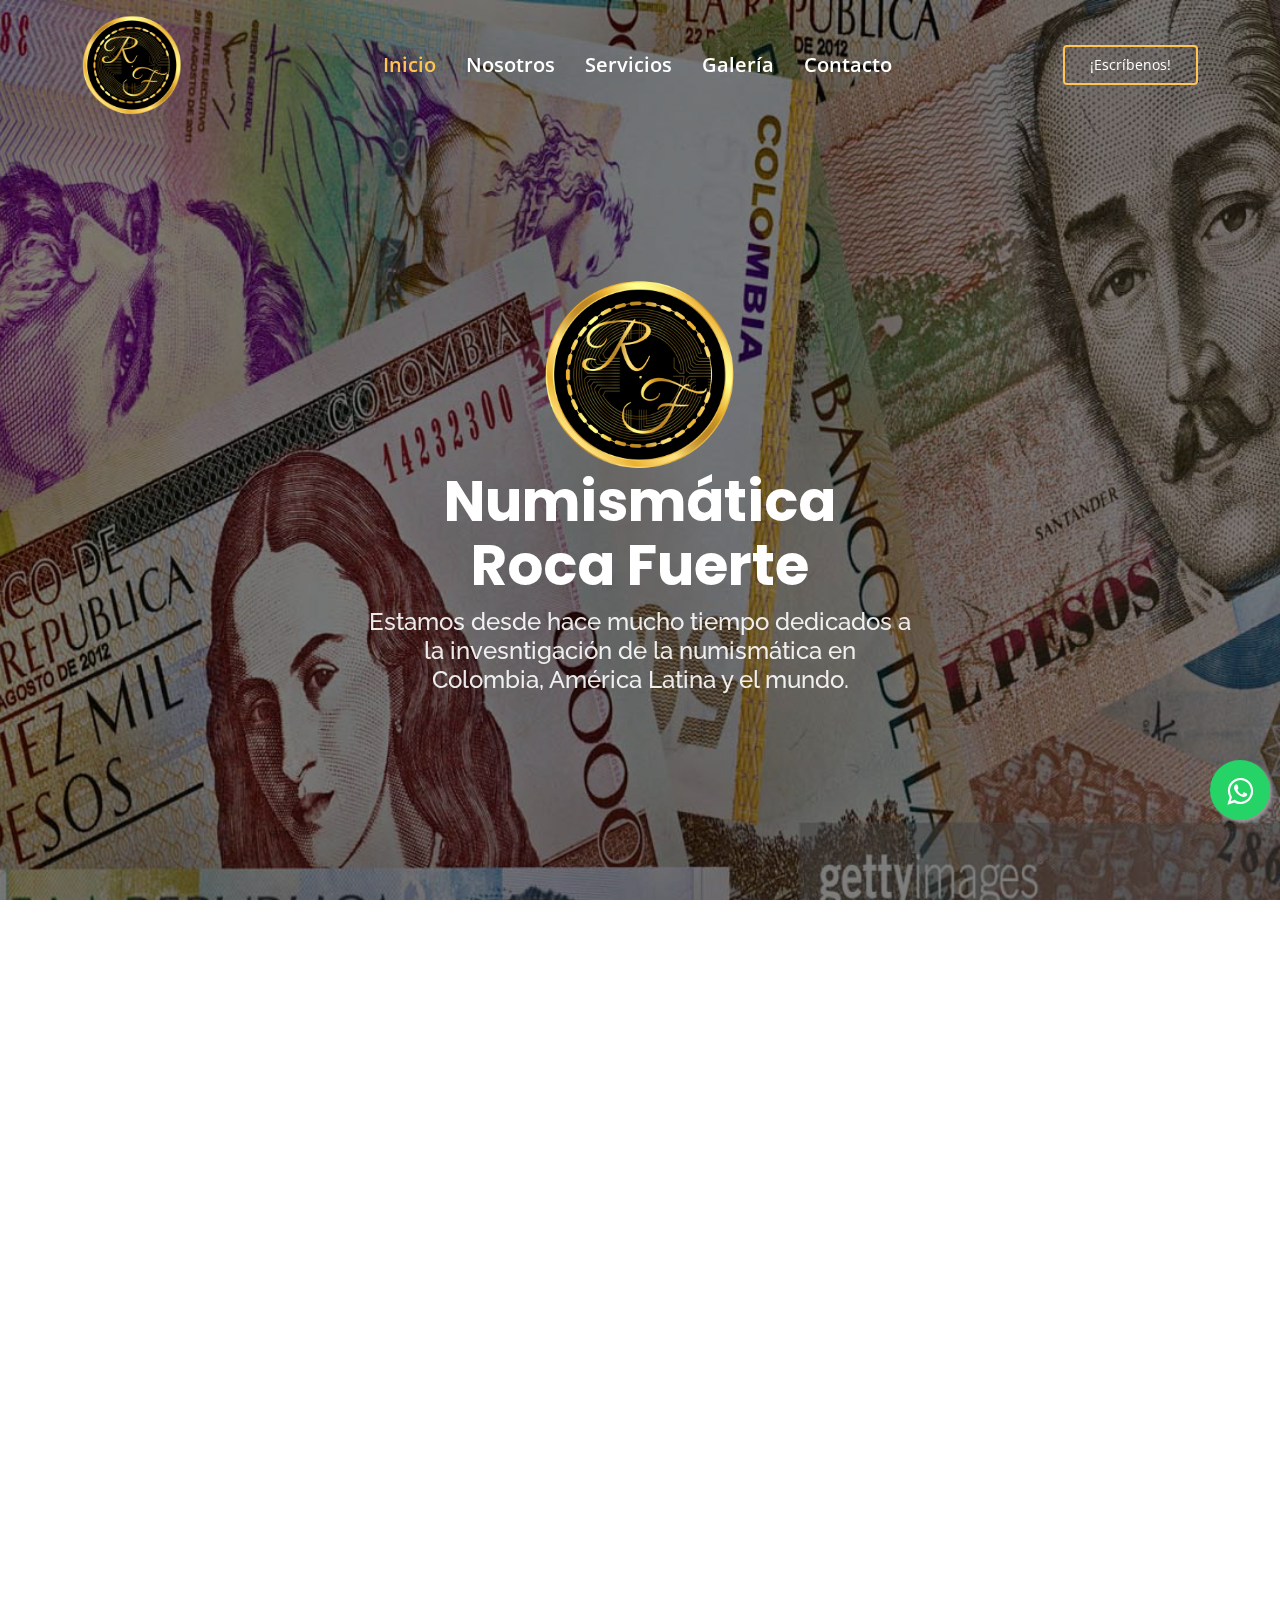
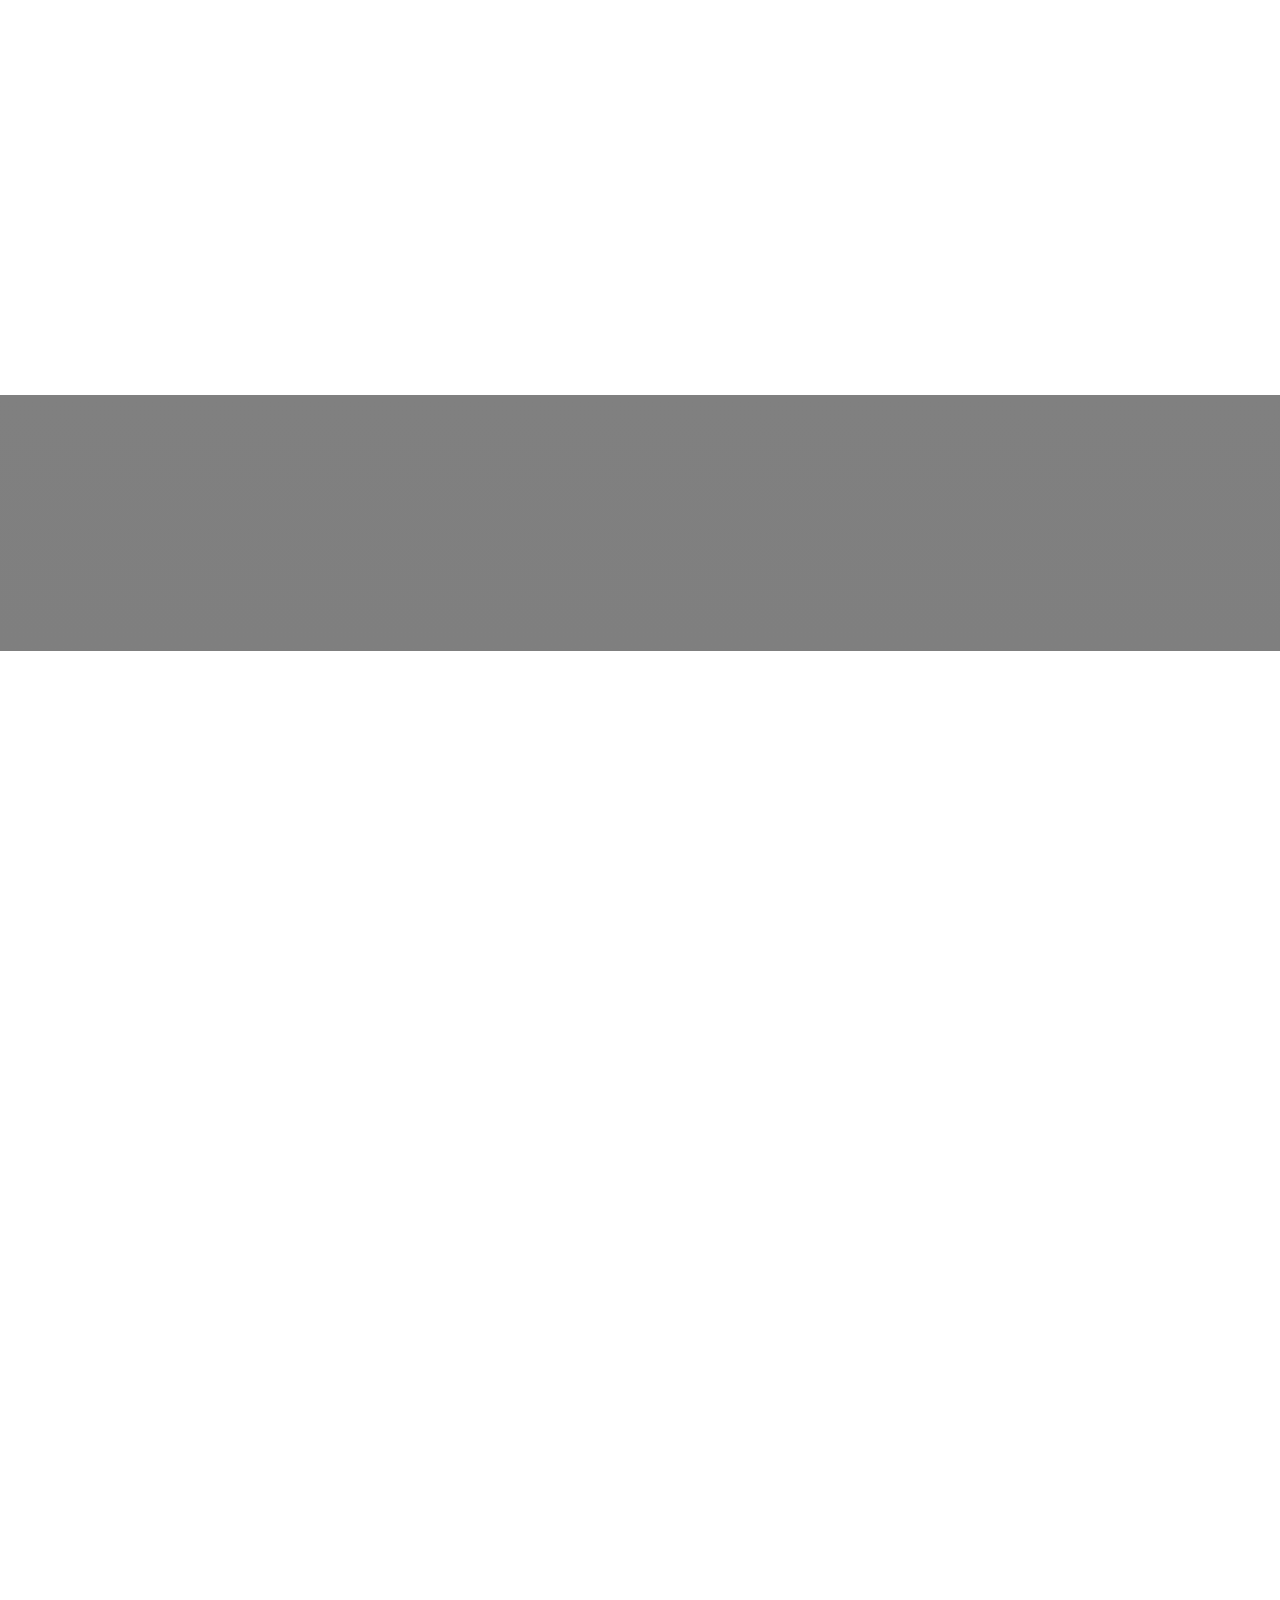
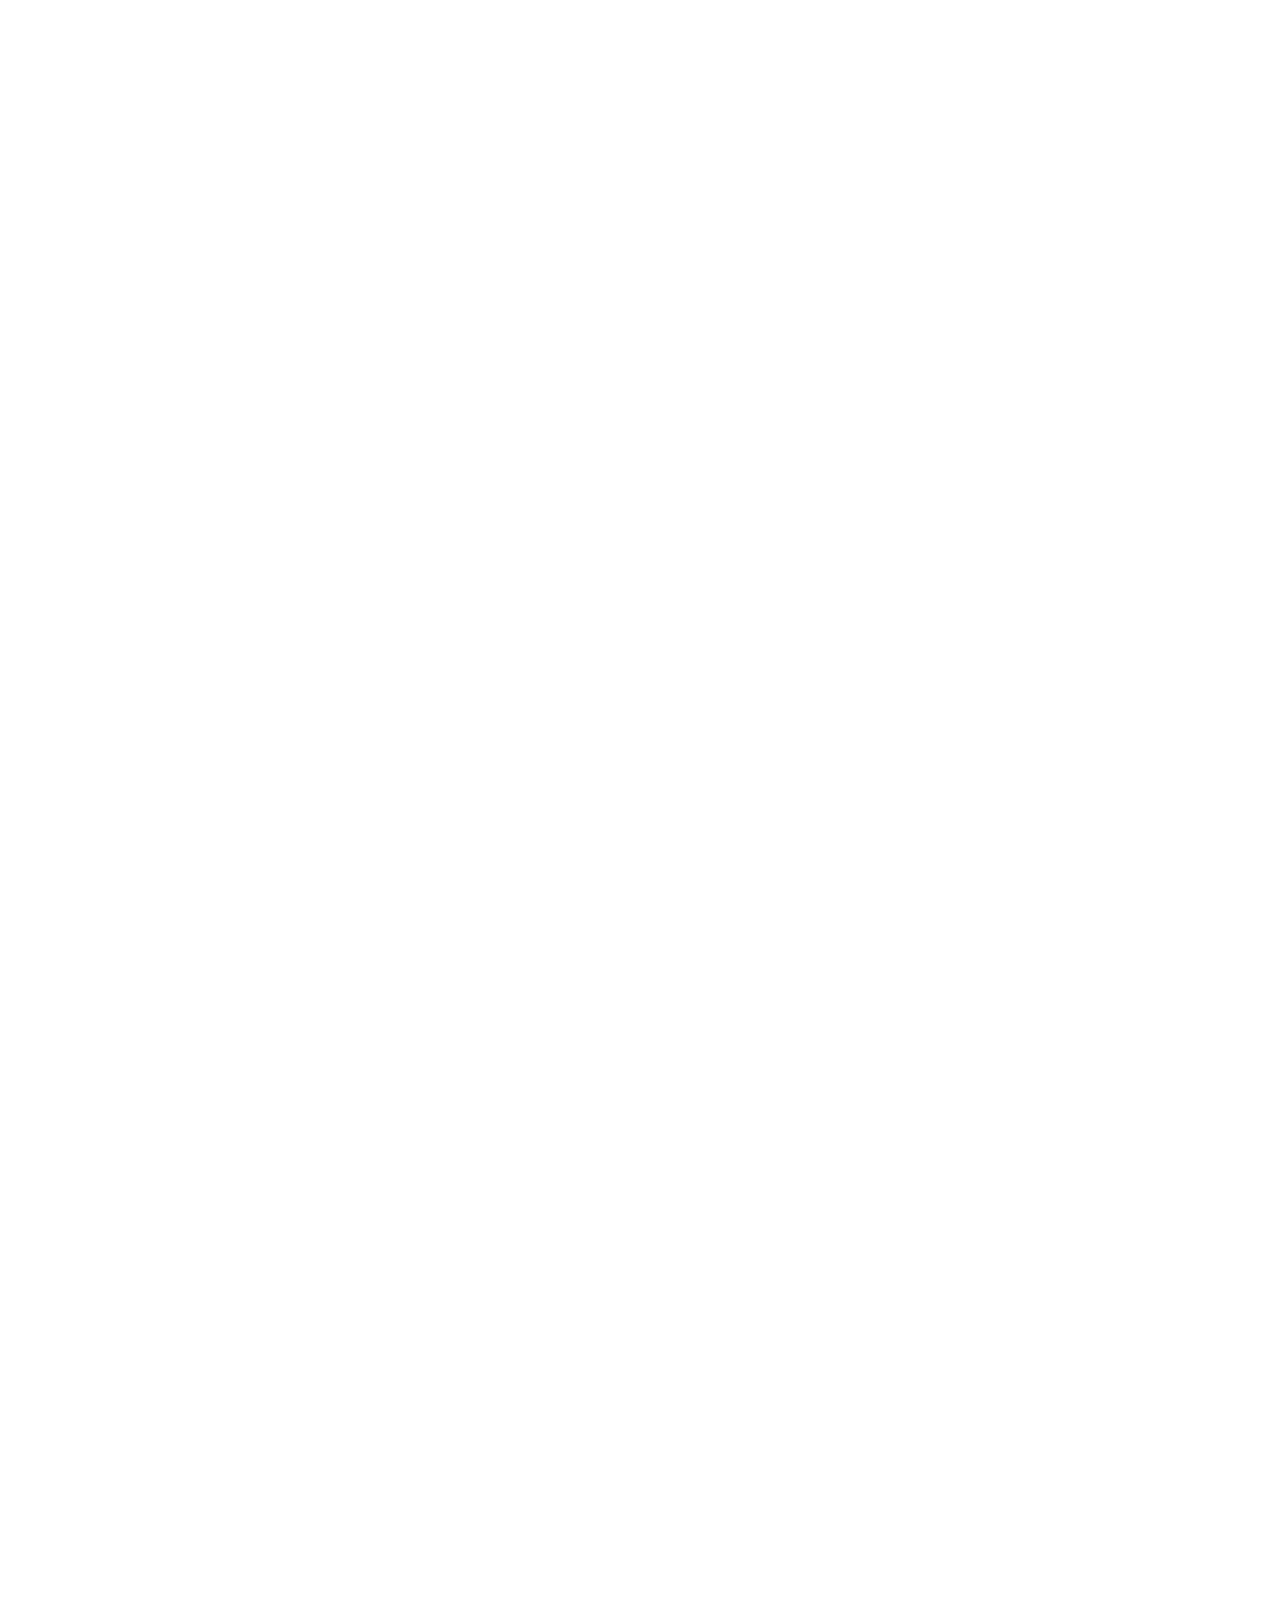
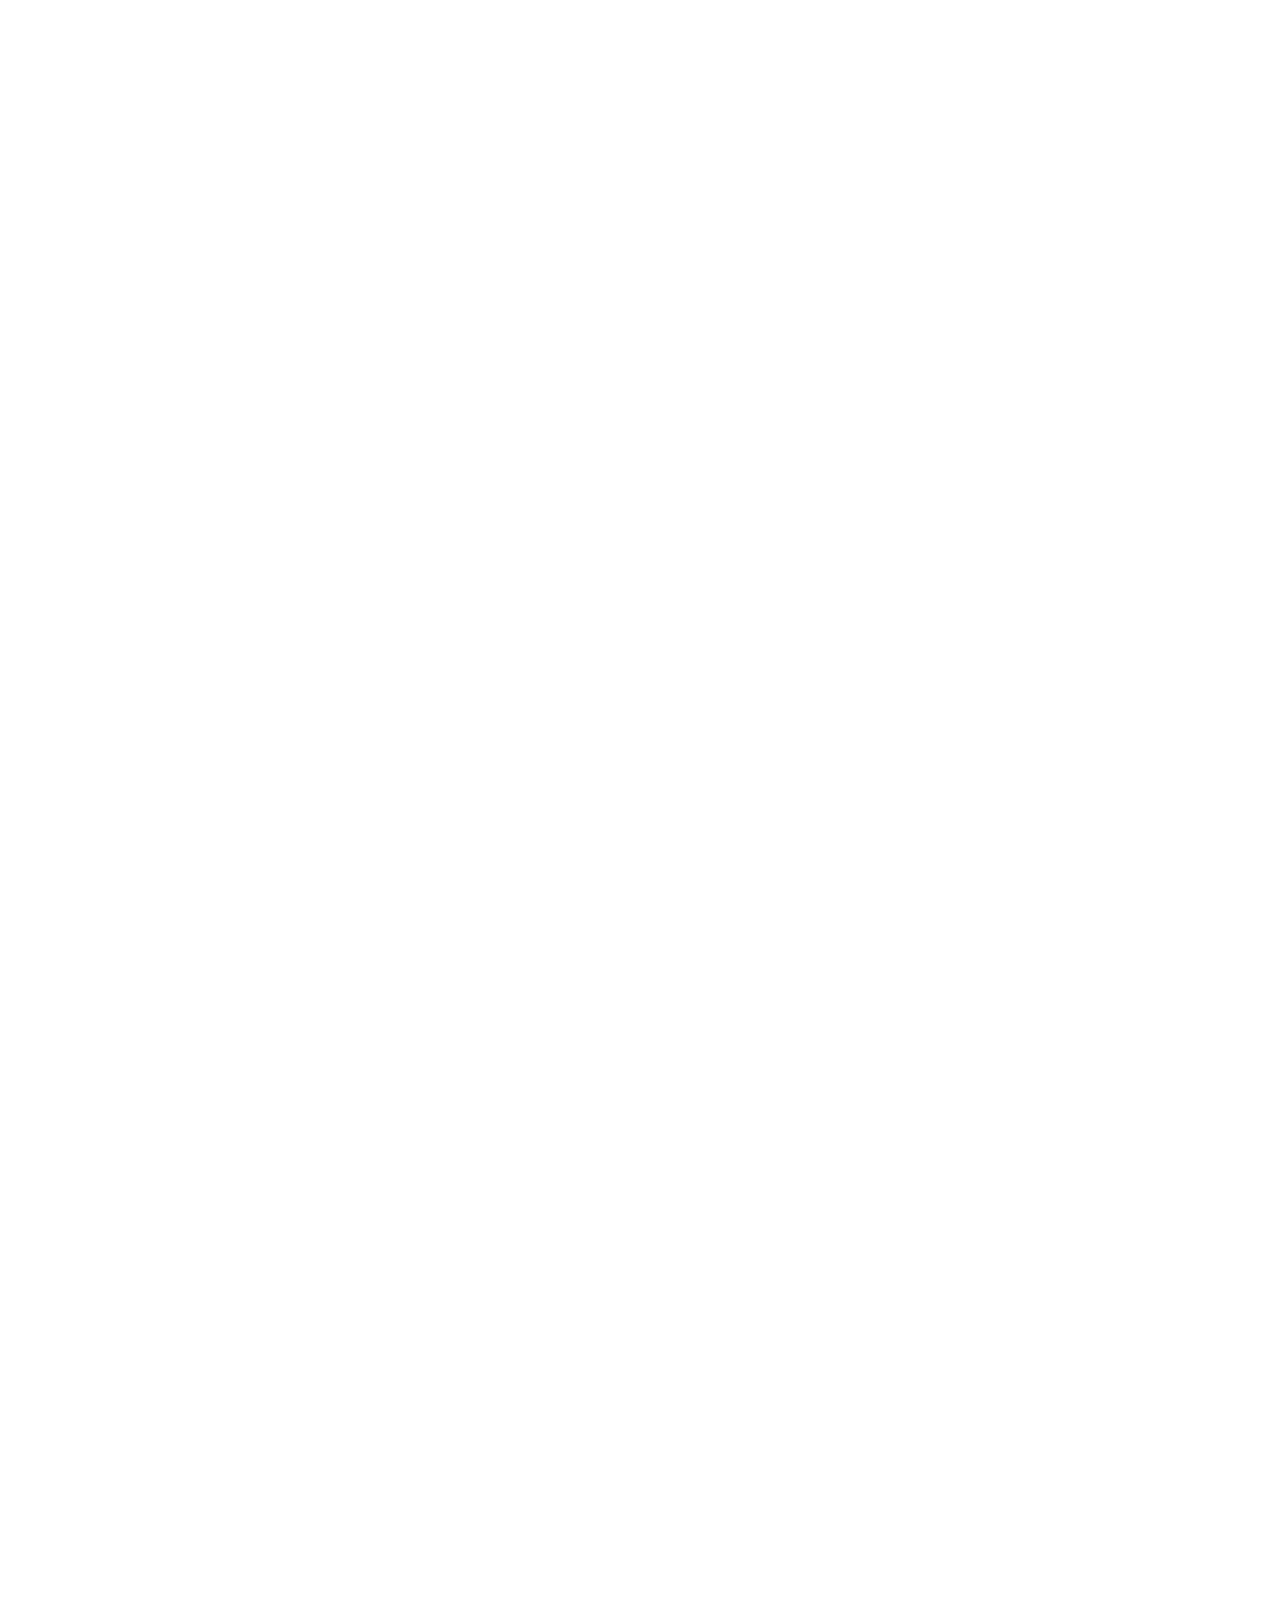
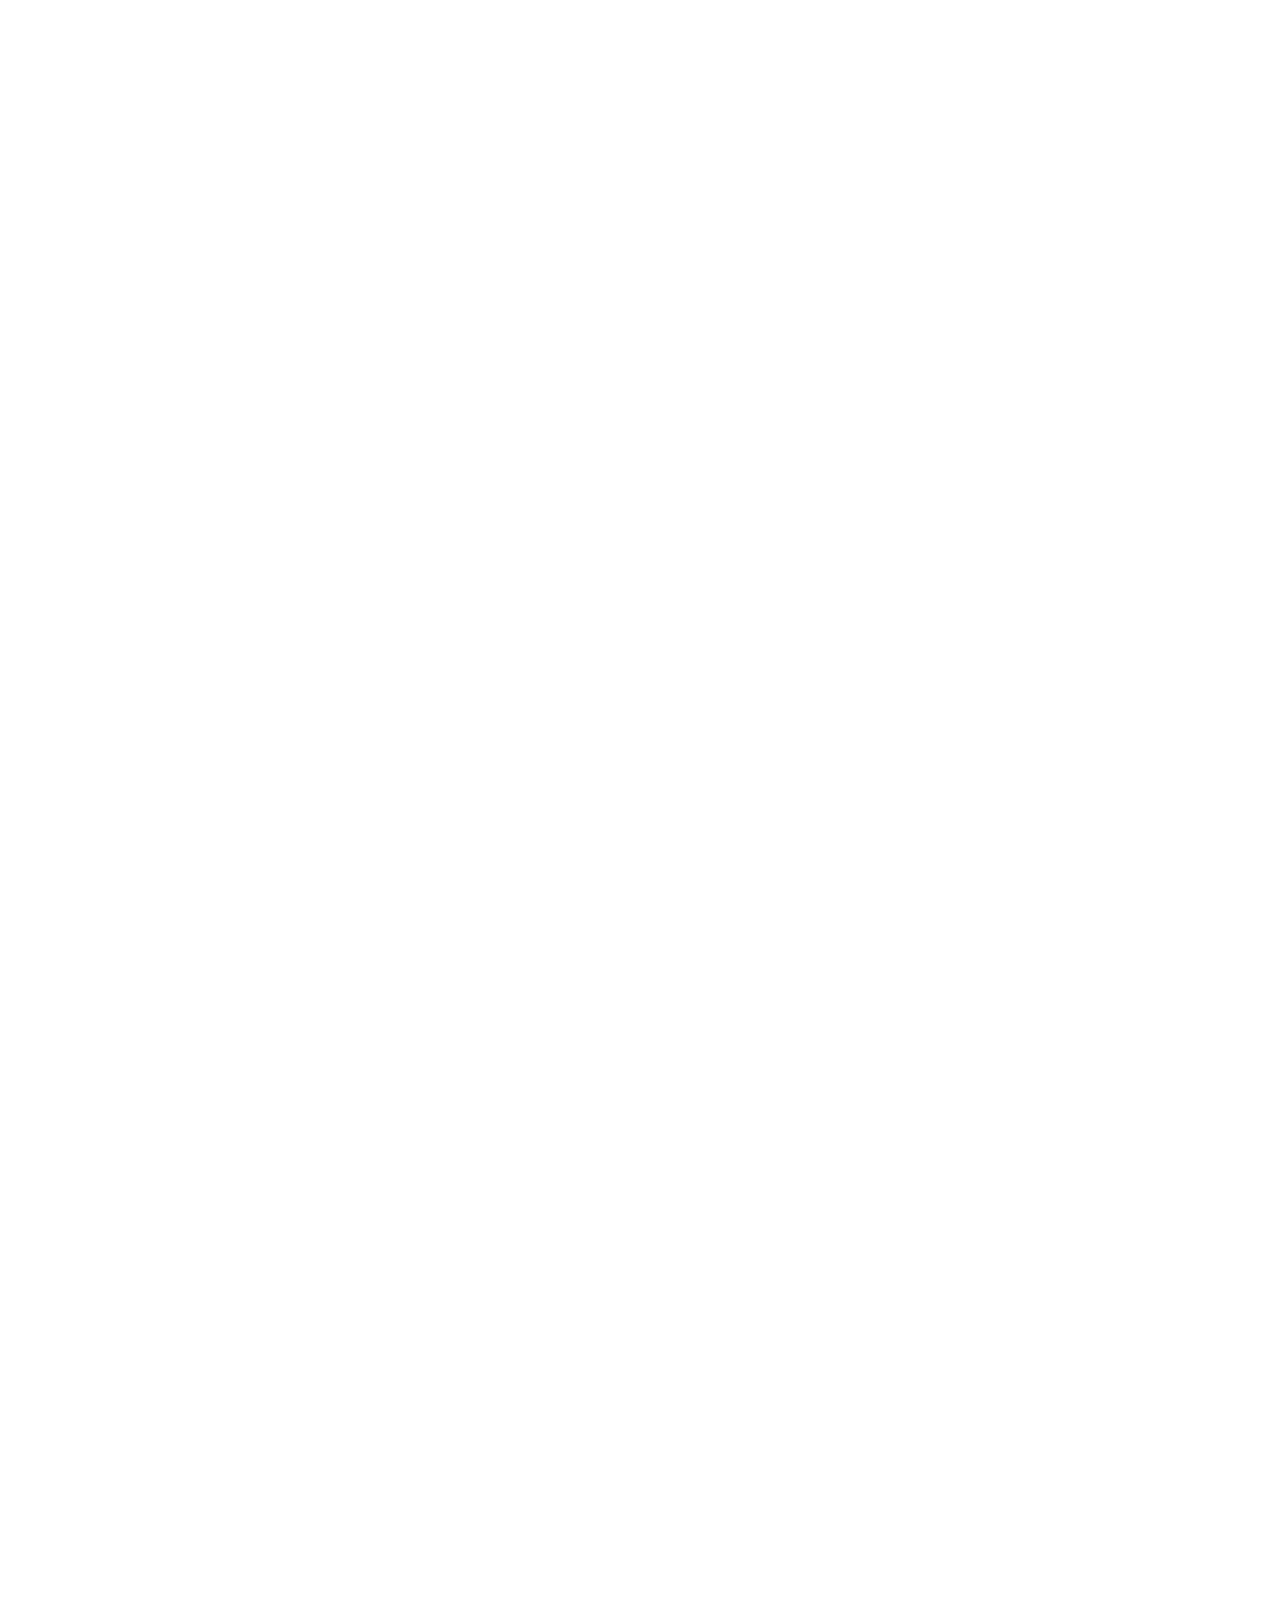
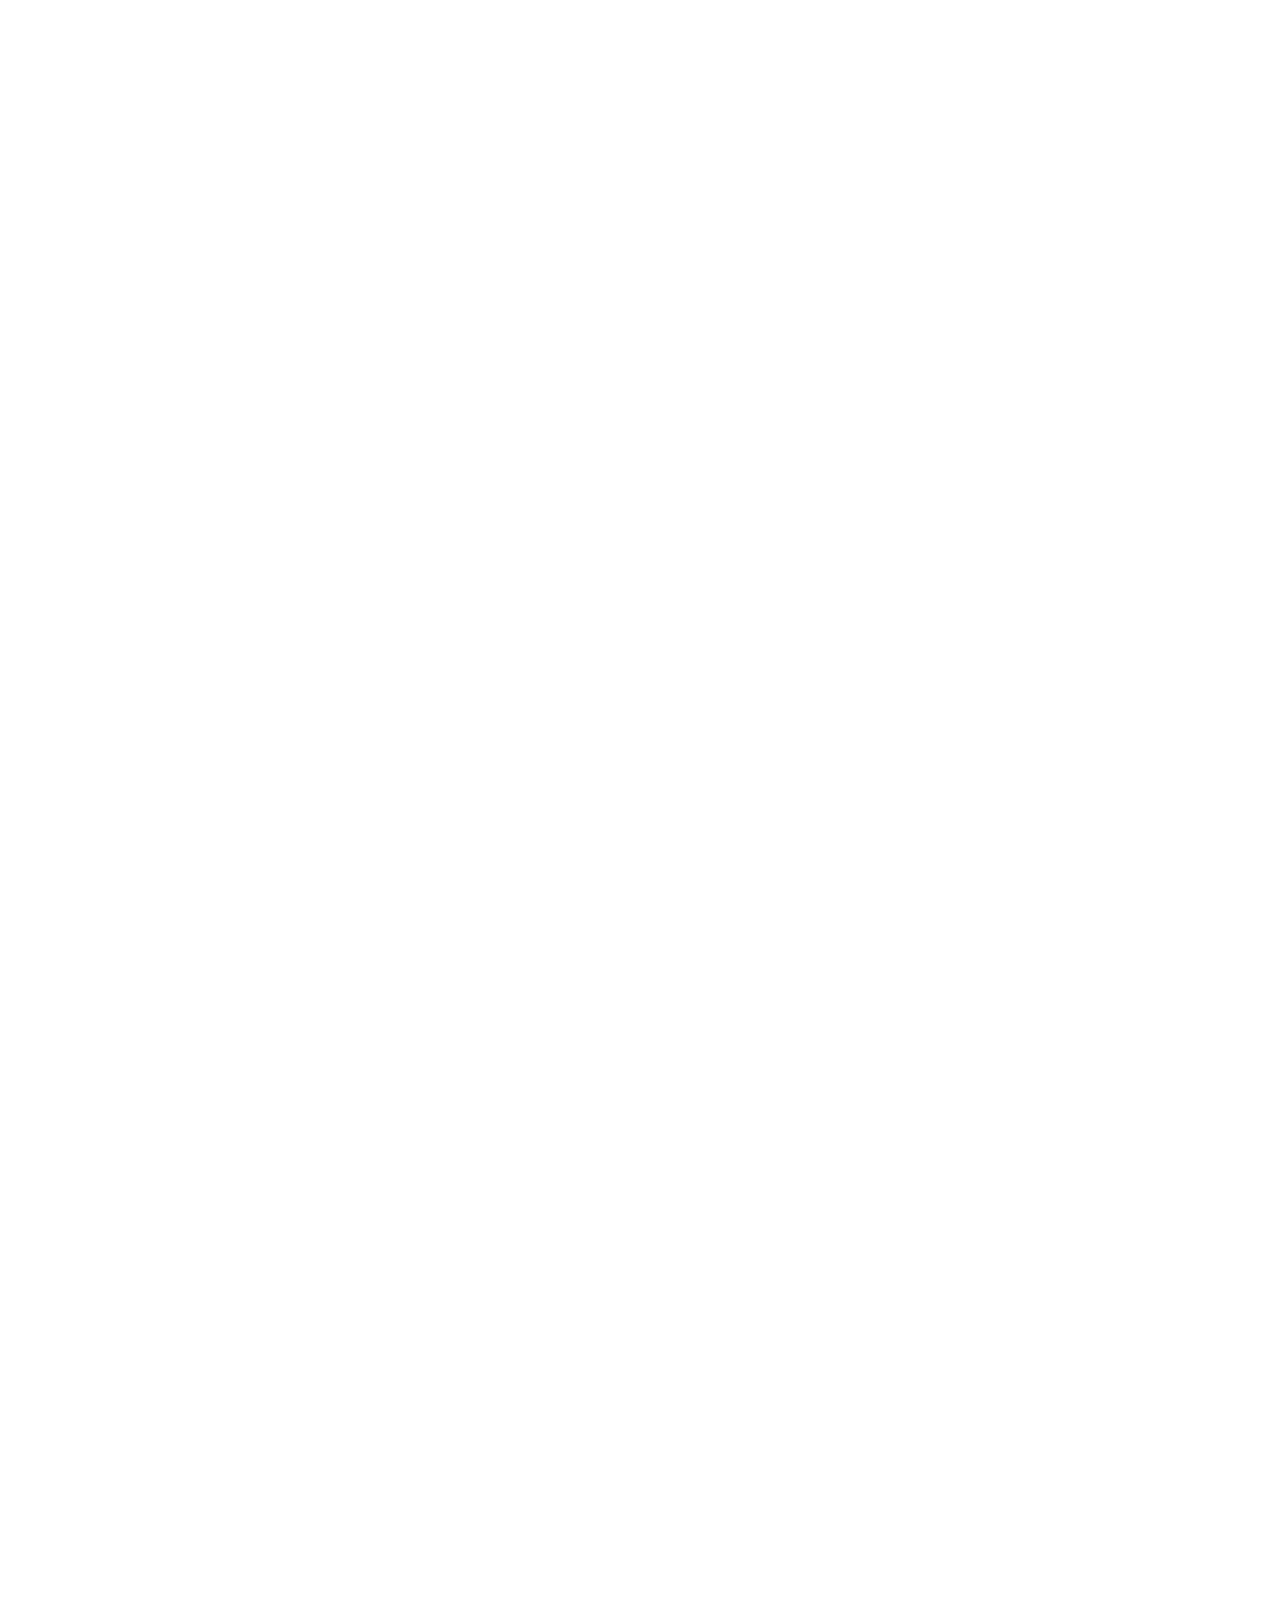
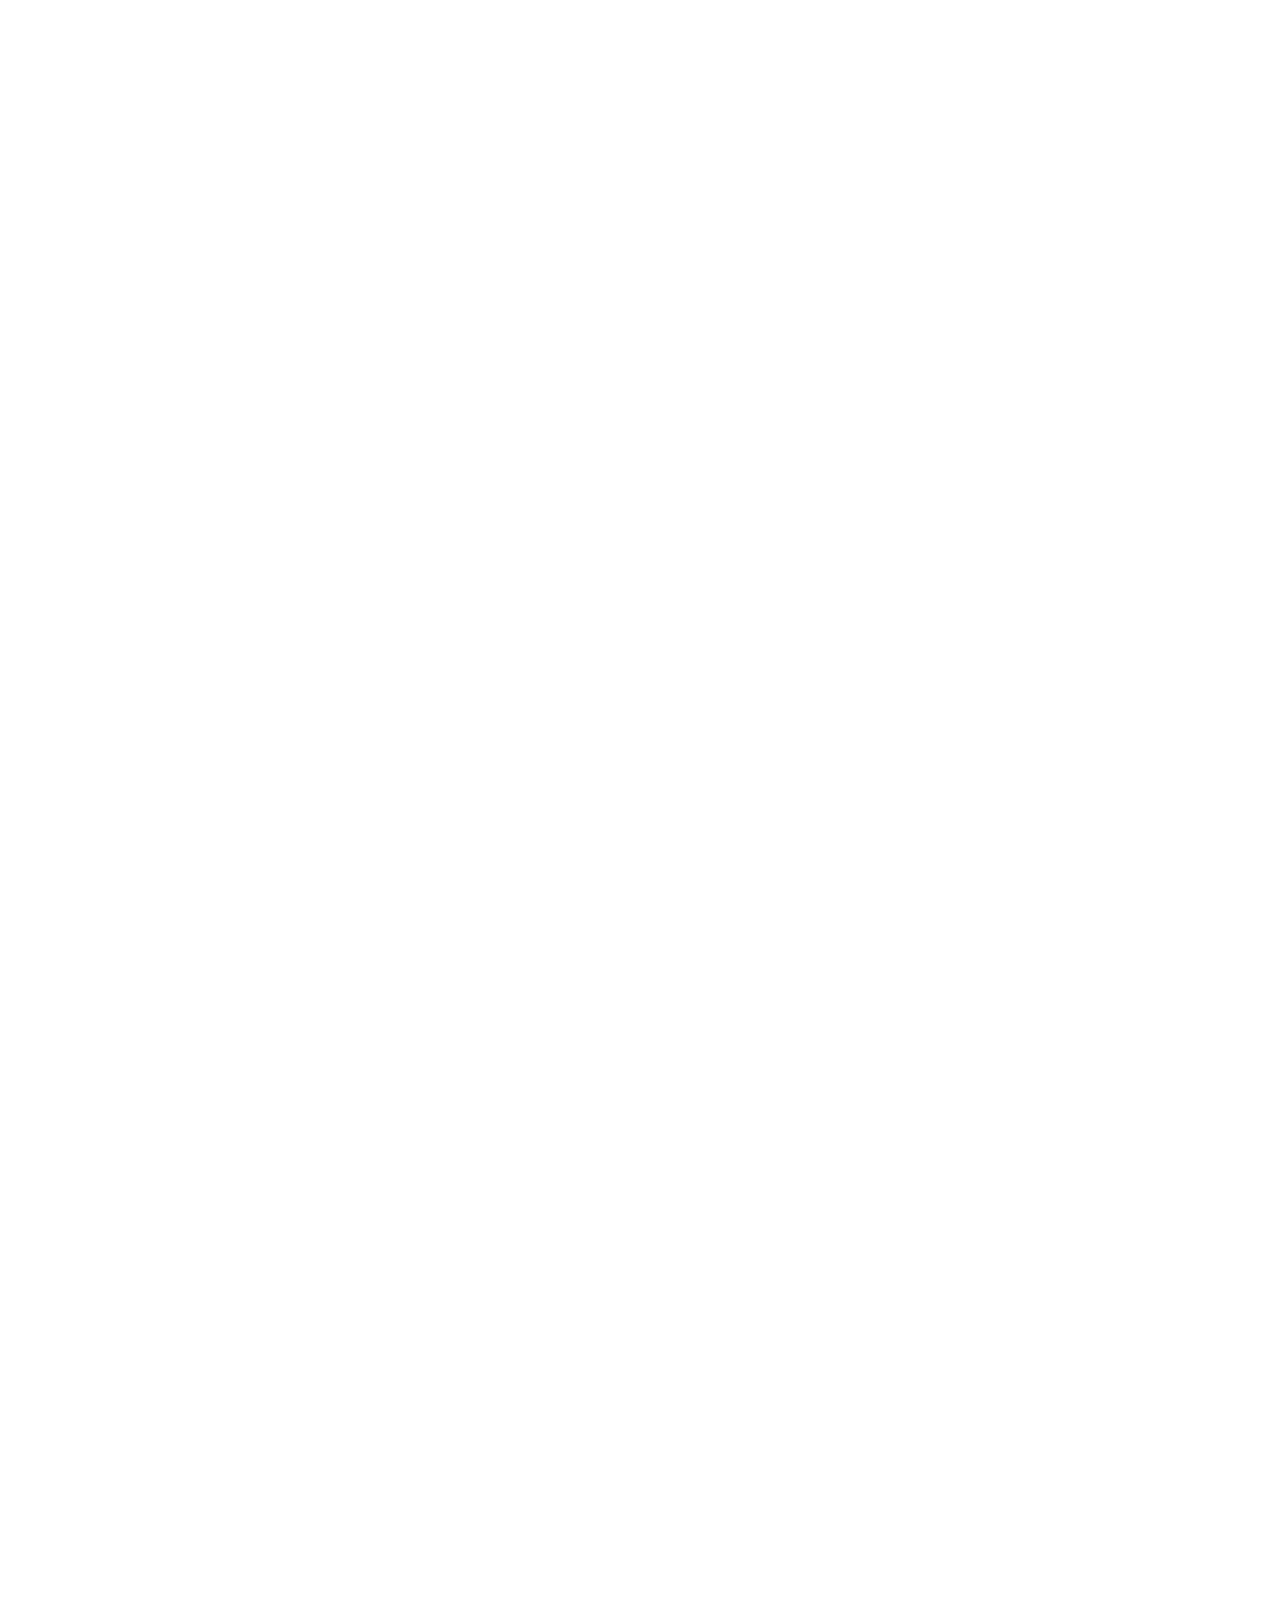
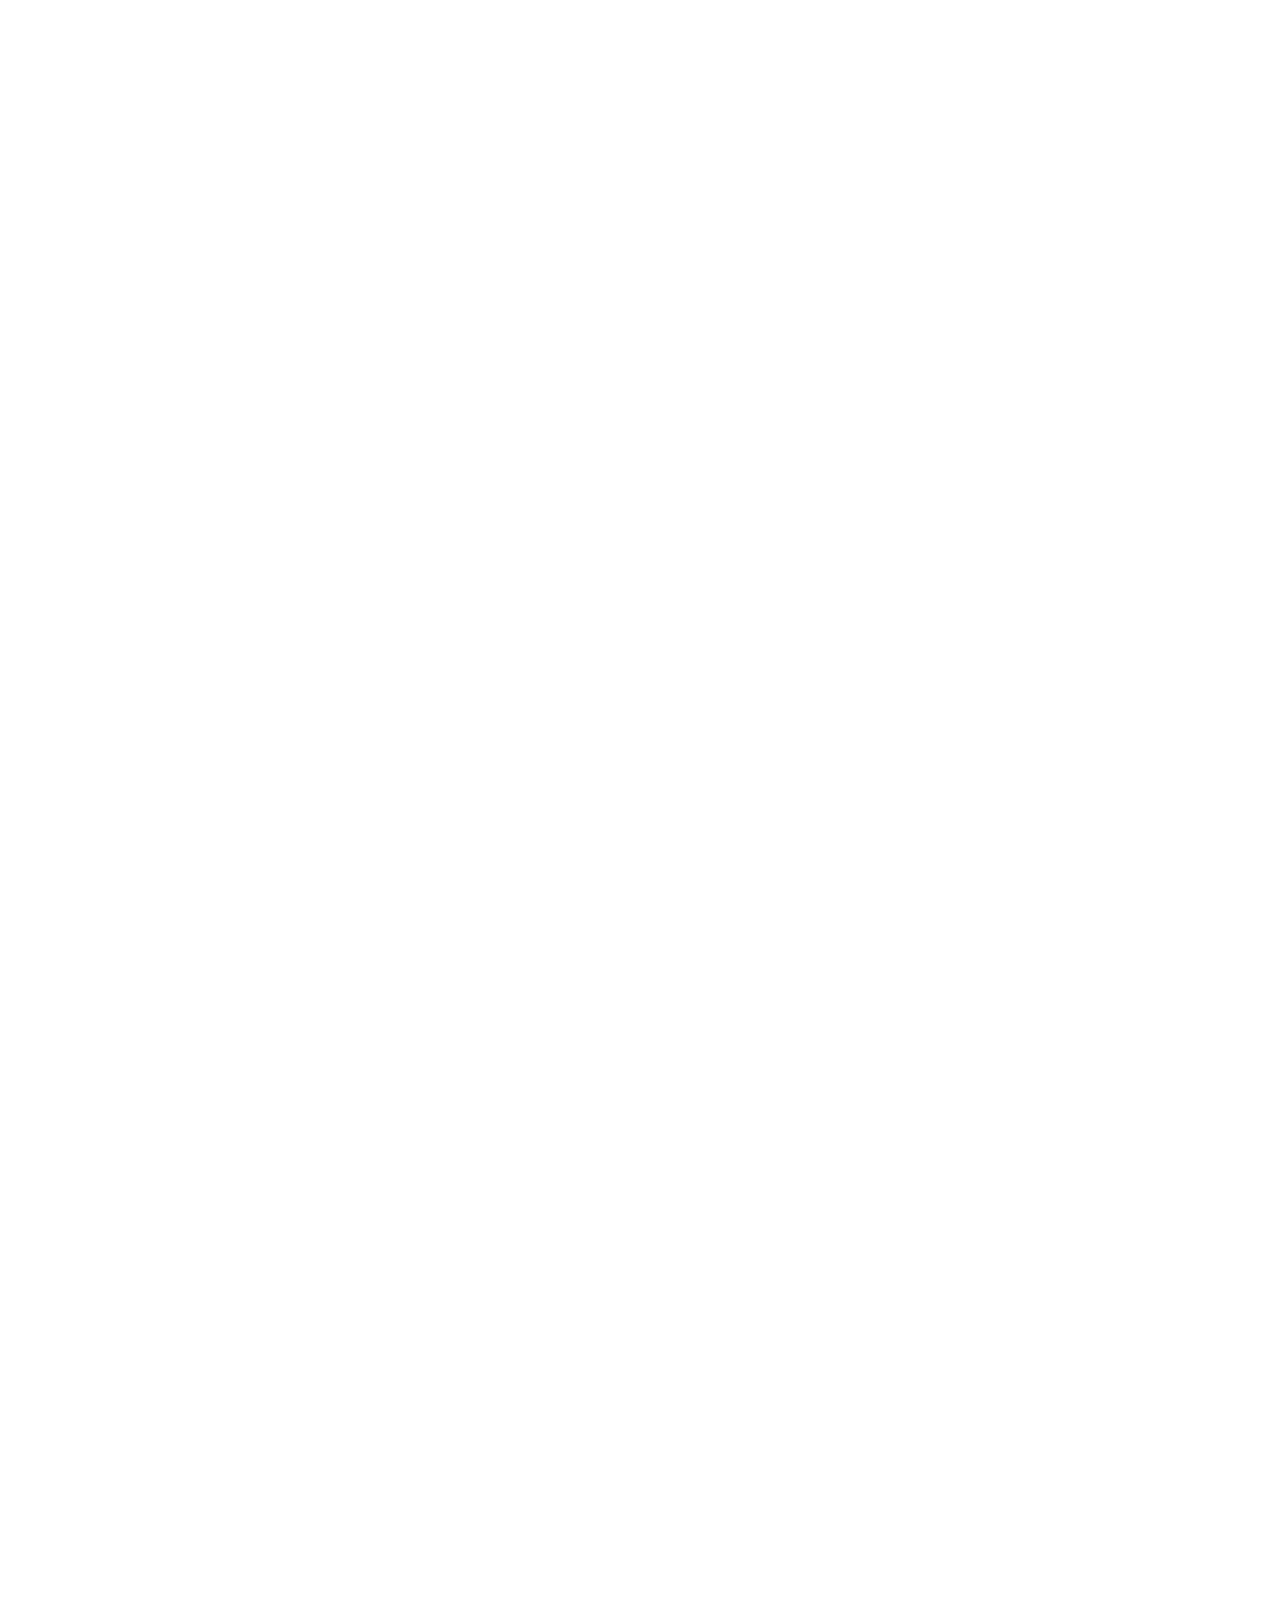
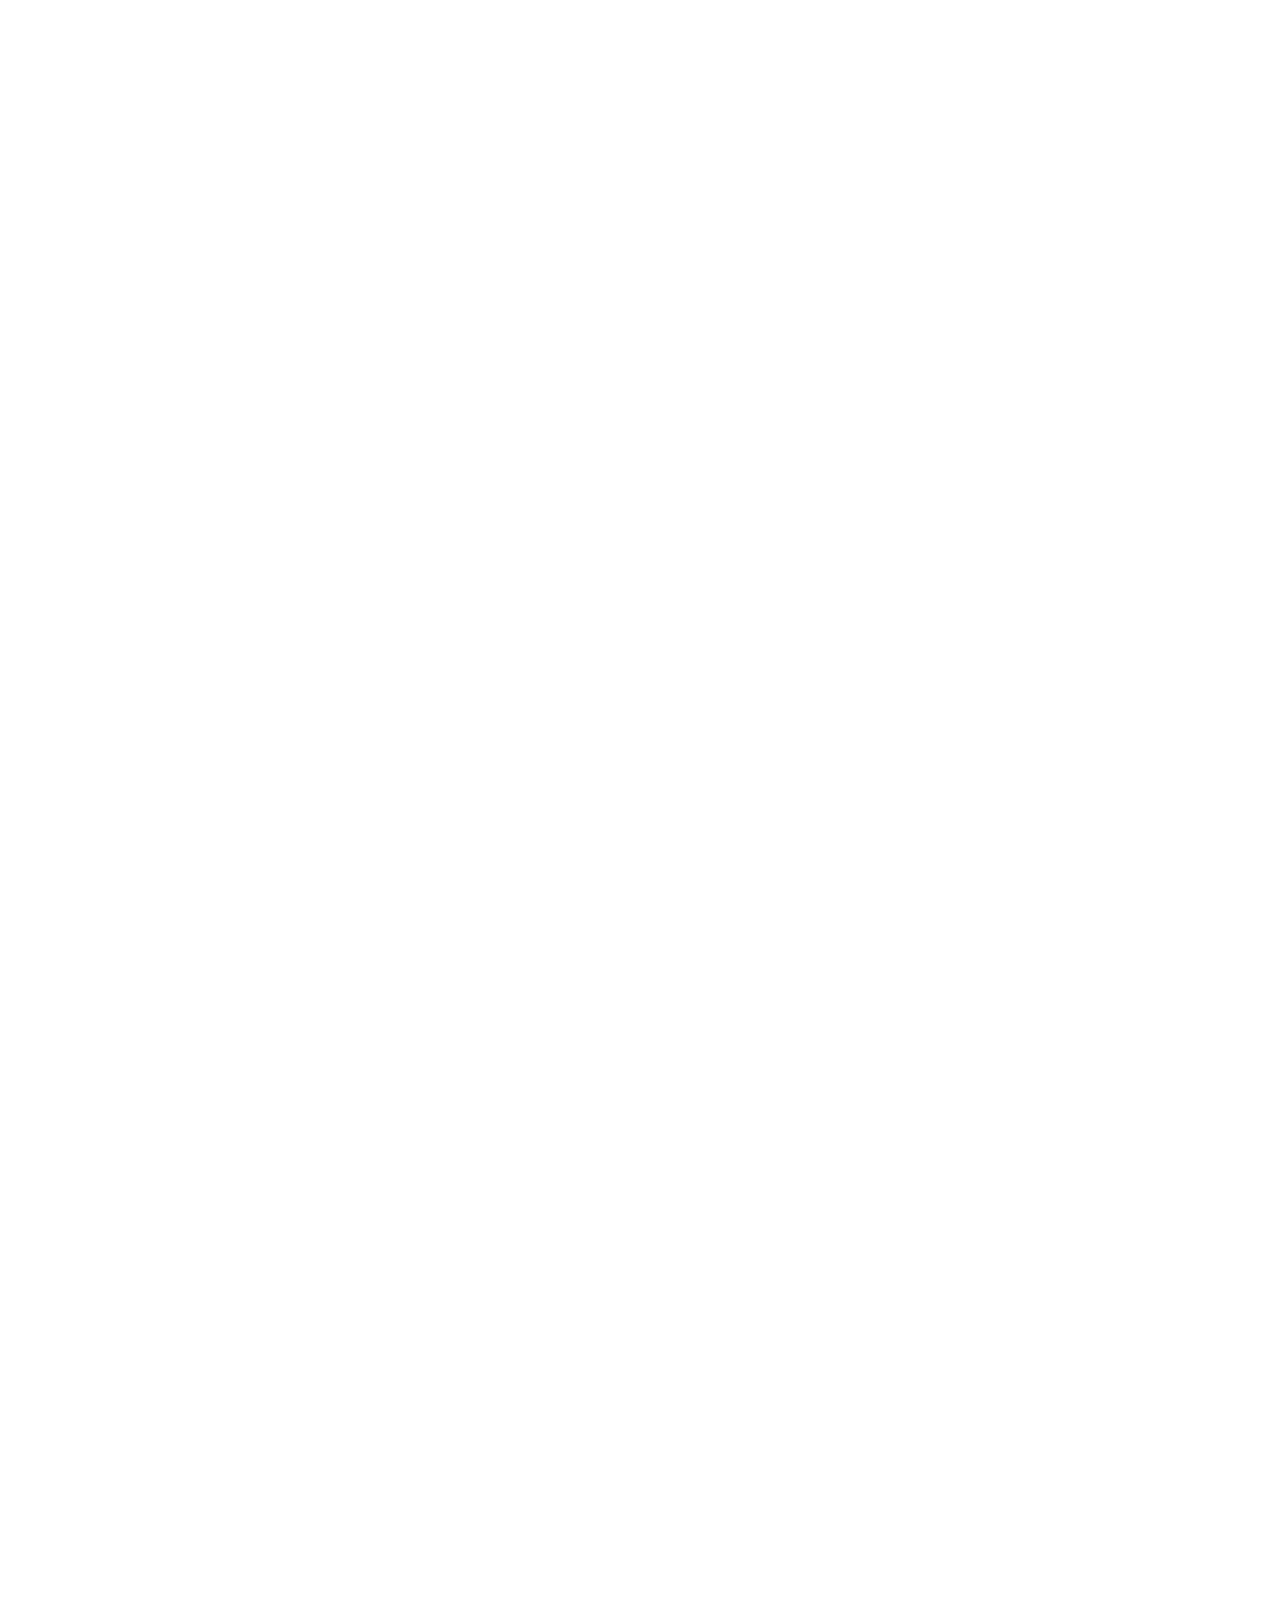
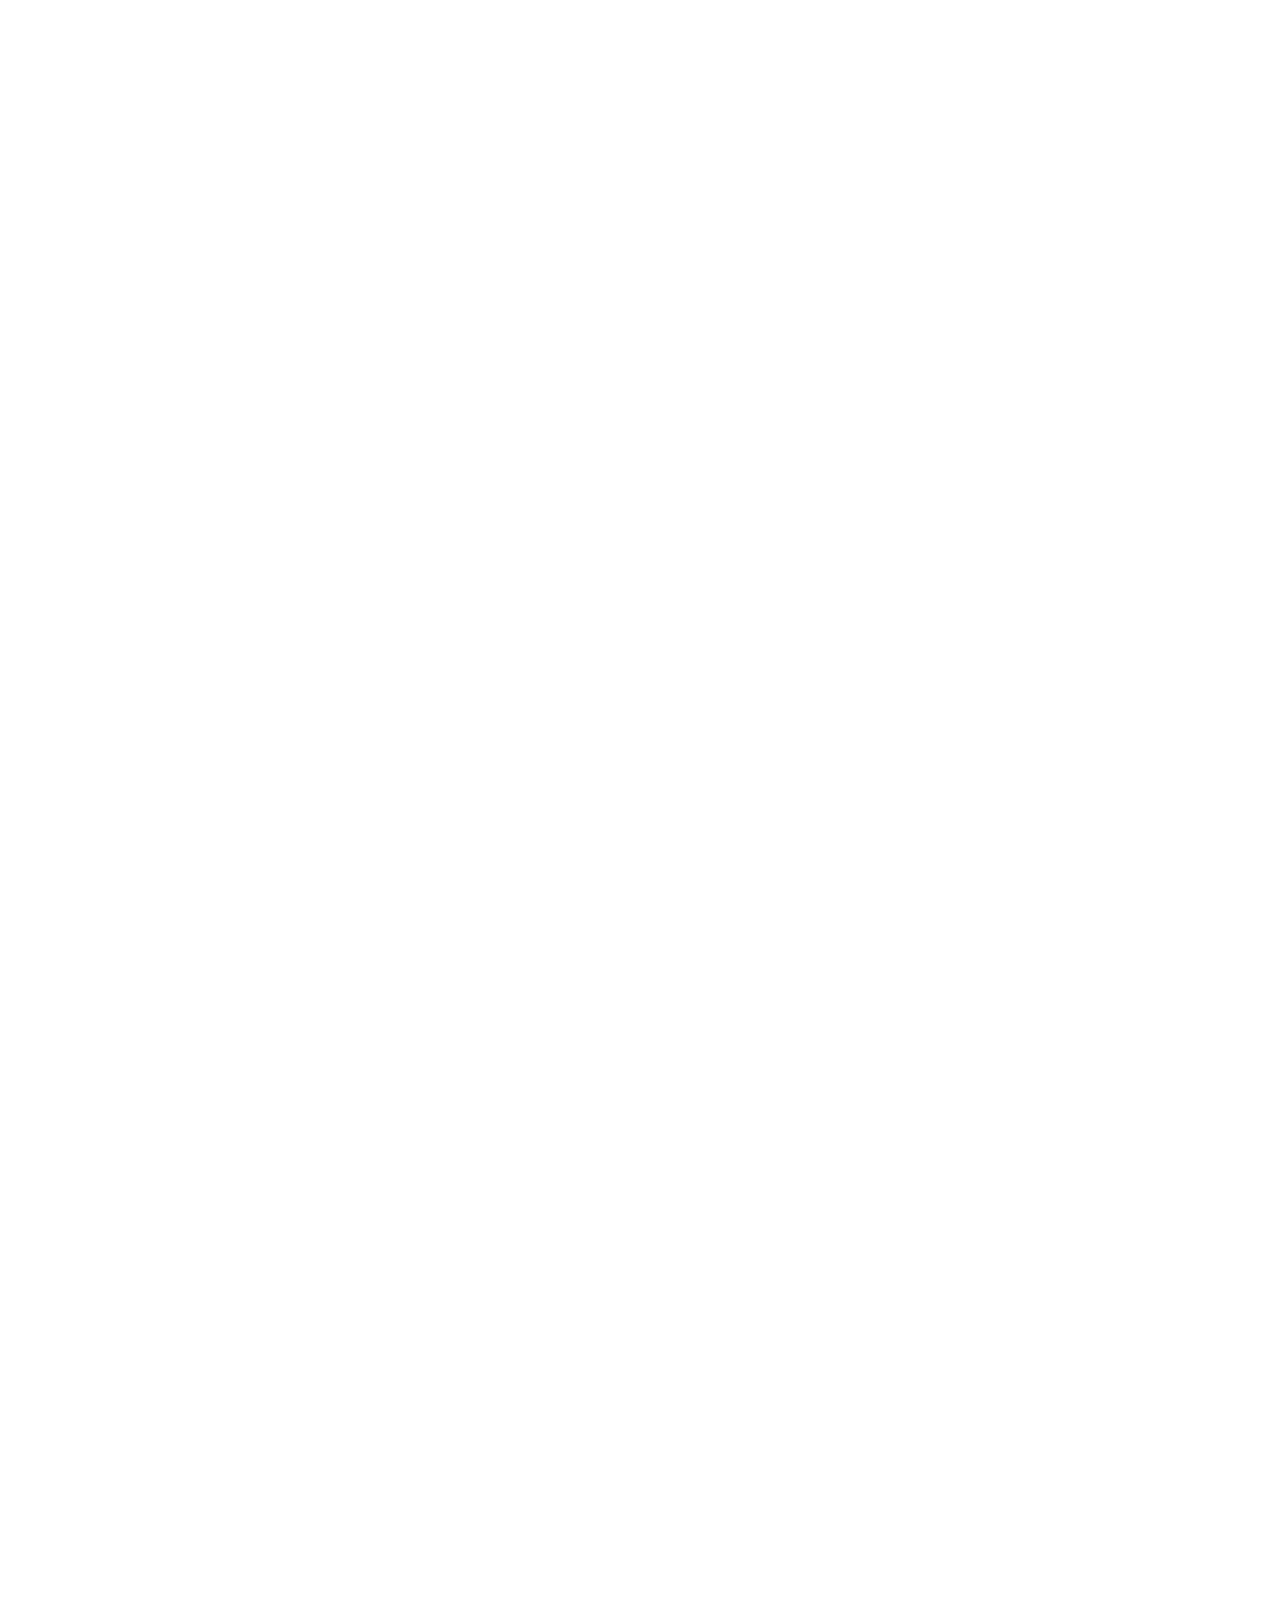
==== commit 1dce37ee: "Add files via upload" ====
--- a/index.html
+++ b/index.html
@@ -403,7 +403,7 @@
             <div class="portfolio-wrap">
               <img src="assets/img/portfolio/7.jpeg" class="img-fluid" alt="">
               <div class="portfolio-info">
-                <h4>$ </h4>
+                <h4>$95.000 (COP) </h4>
                 <p>Israel 1968 Albert Einstein</p>
                 <div class="portfolio-links">
                   <a href="assets/img/portfolio/7.jpeg" data-gallery="portfolioGallery" class="portfolio-lightbox" title="Israel 1968 Albert Einstein"><i class="bx bx-plus"></i></a>
@@ -4438,7 +4438,7 @@
         </div>
 
       </div>
-    </section><!-- End Team Section -->
+    </section> End Team Section -->
 
     <!-- ======= Contact Section ======= -->
     <section id="contact" class="contact">
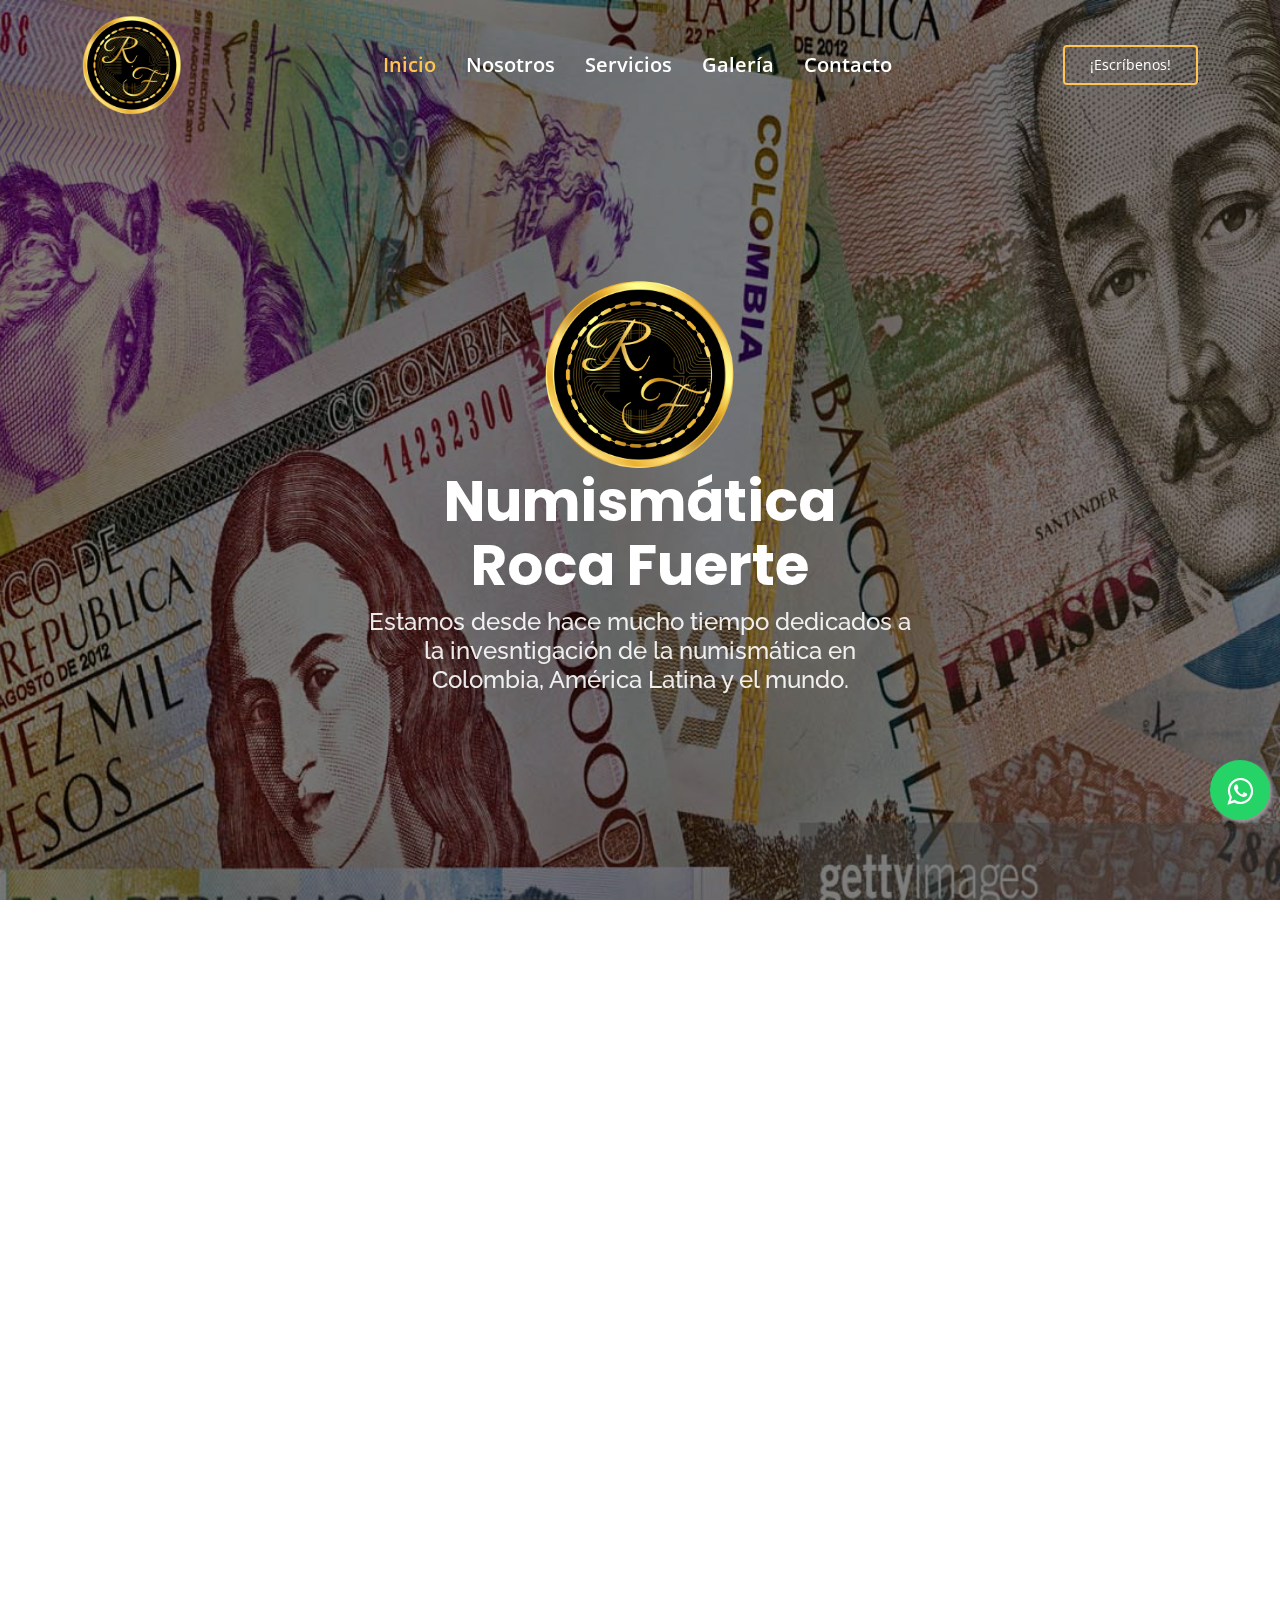
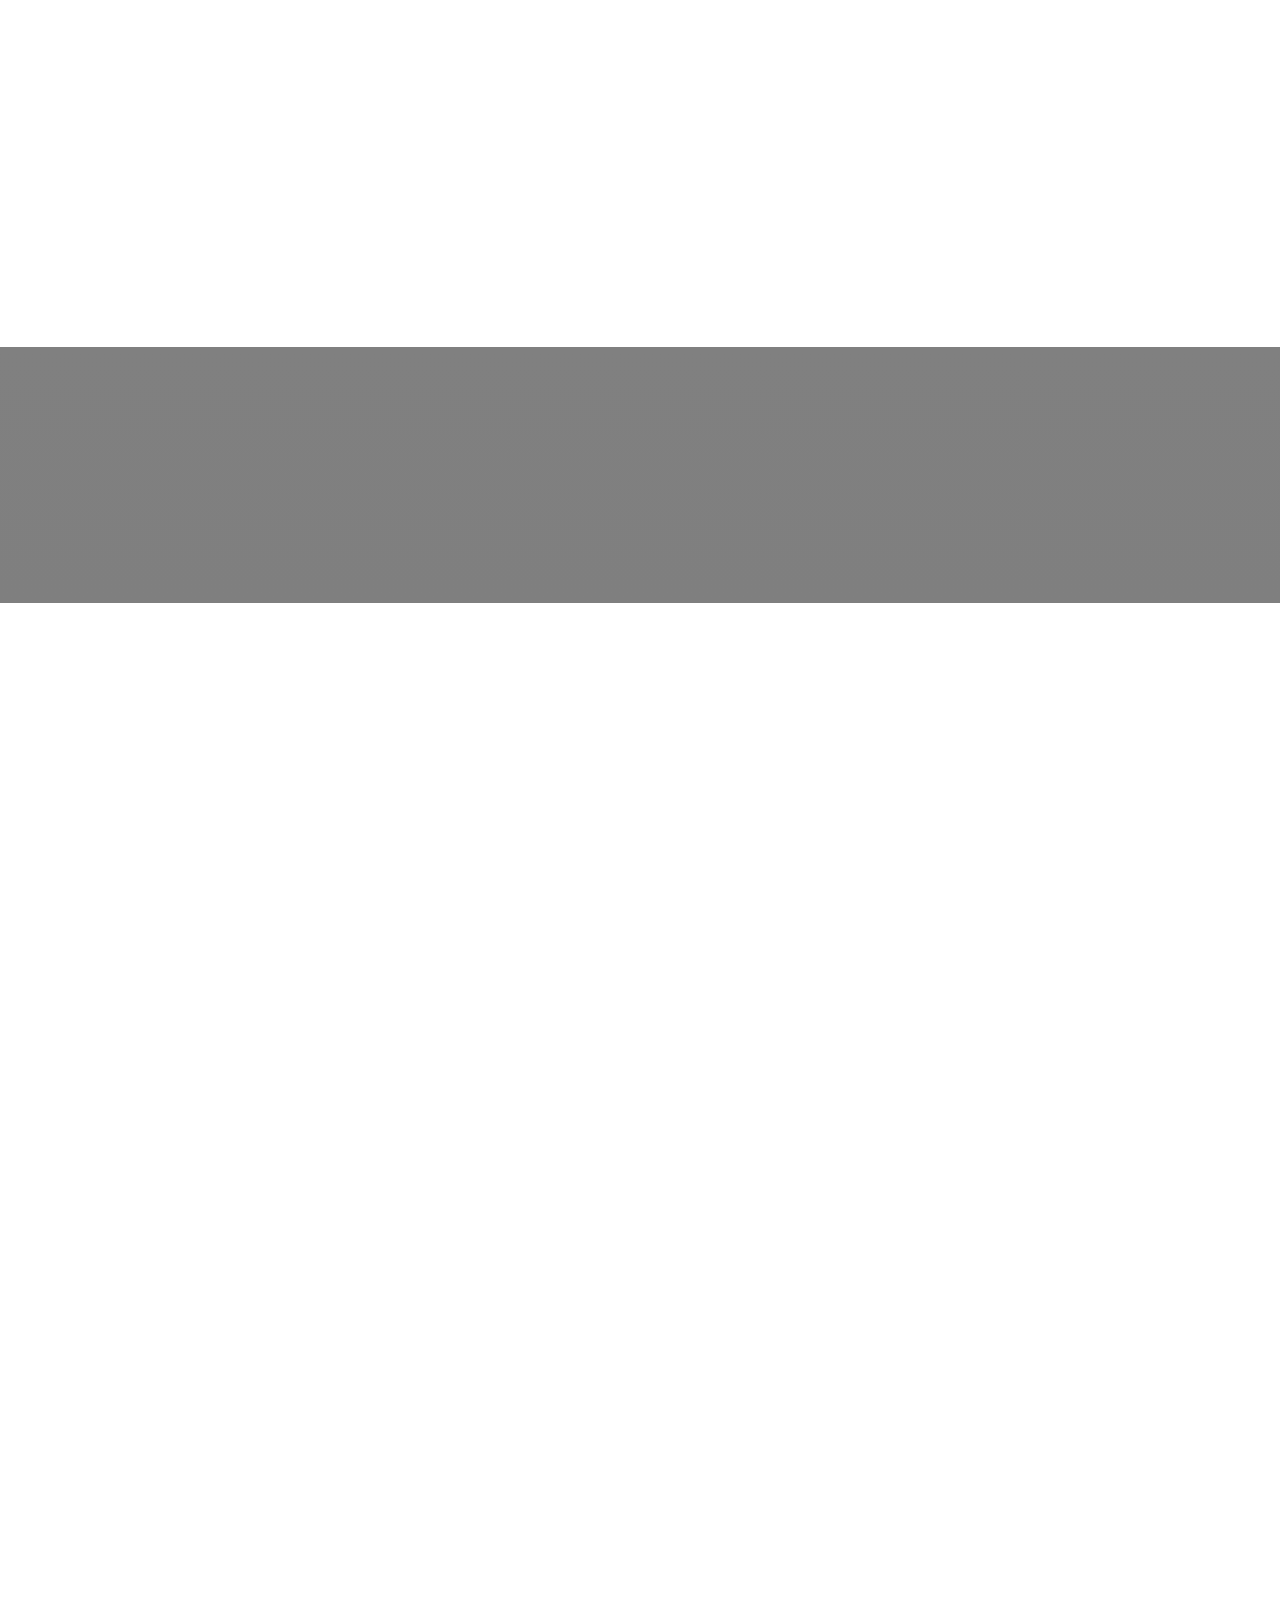
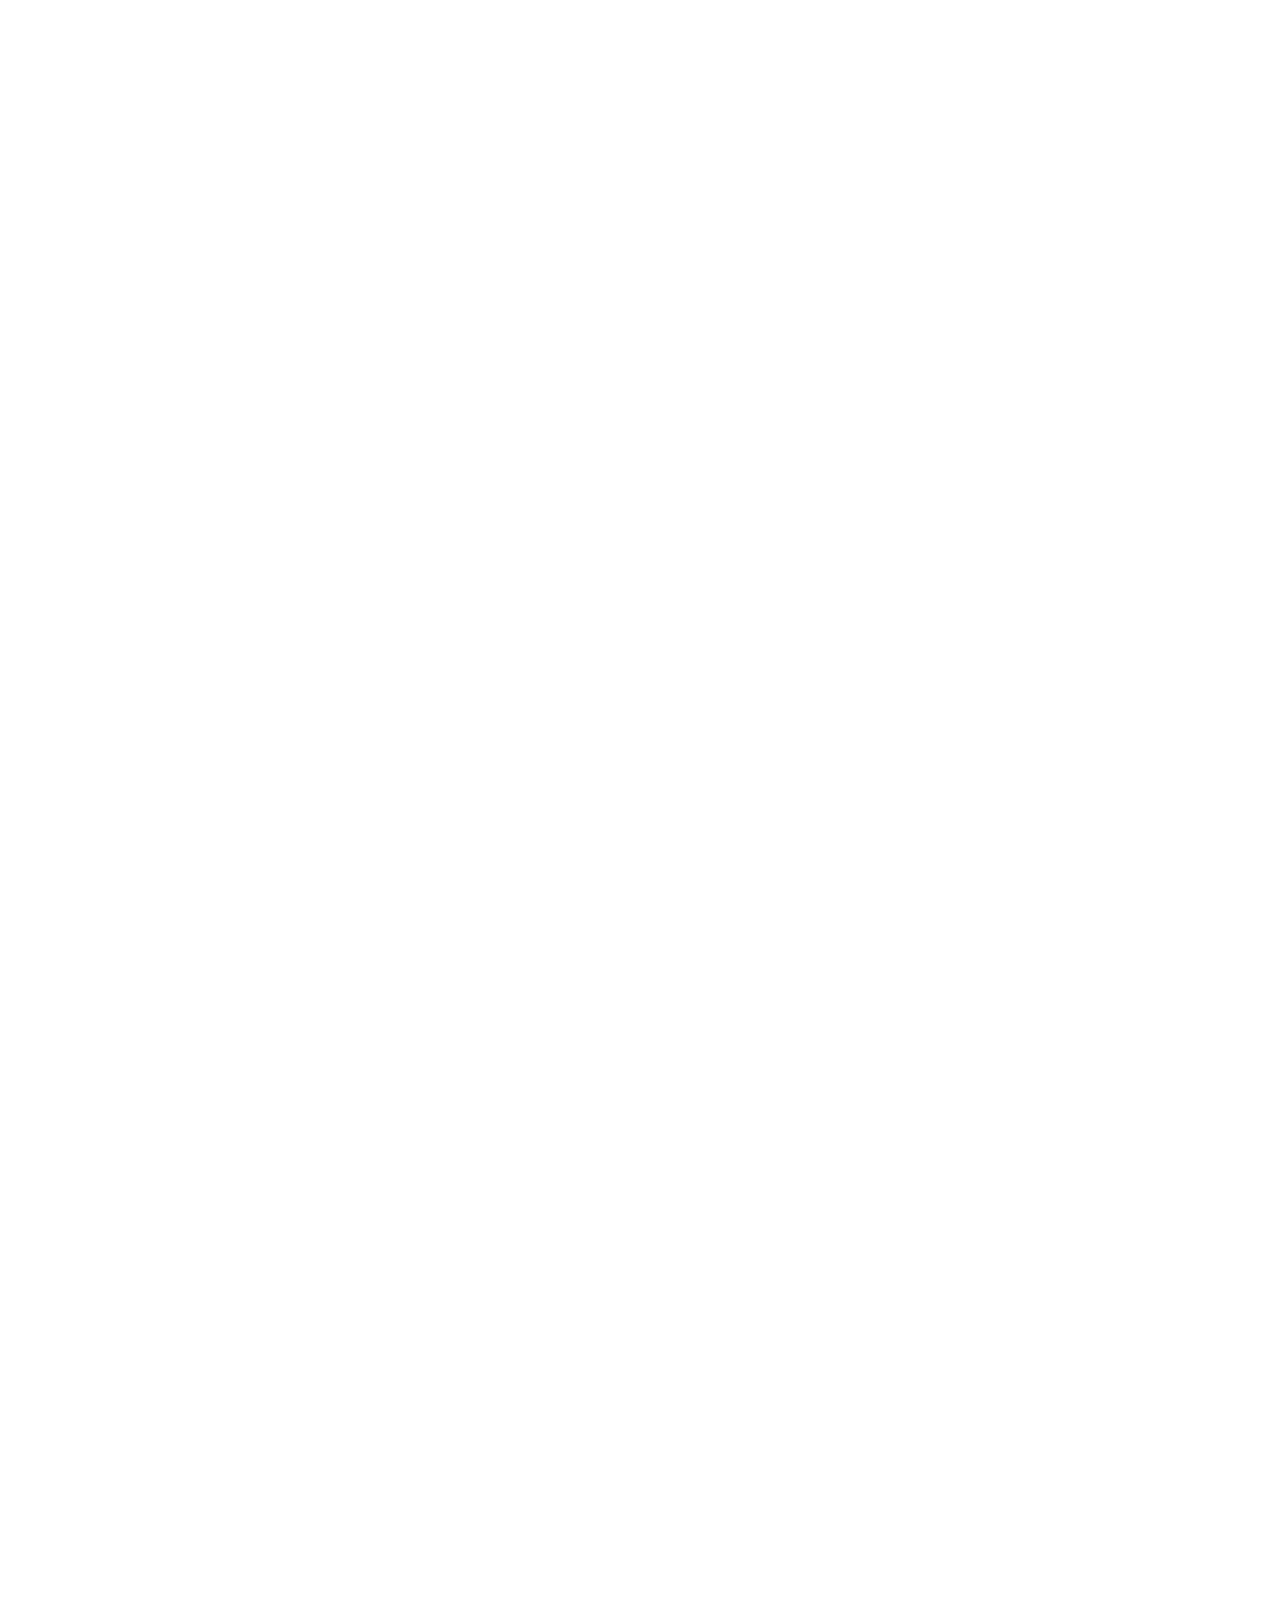
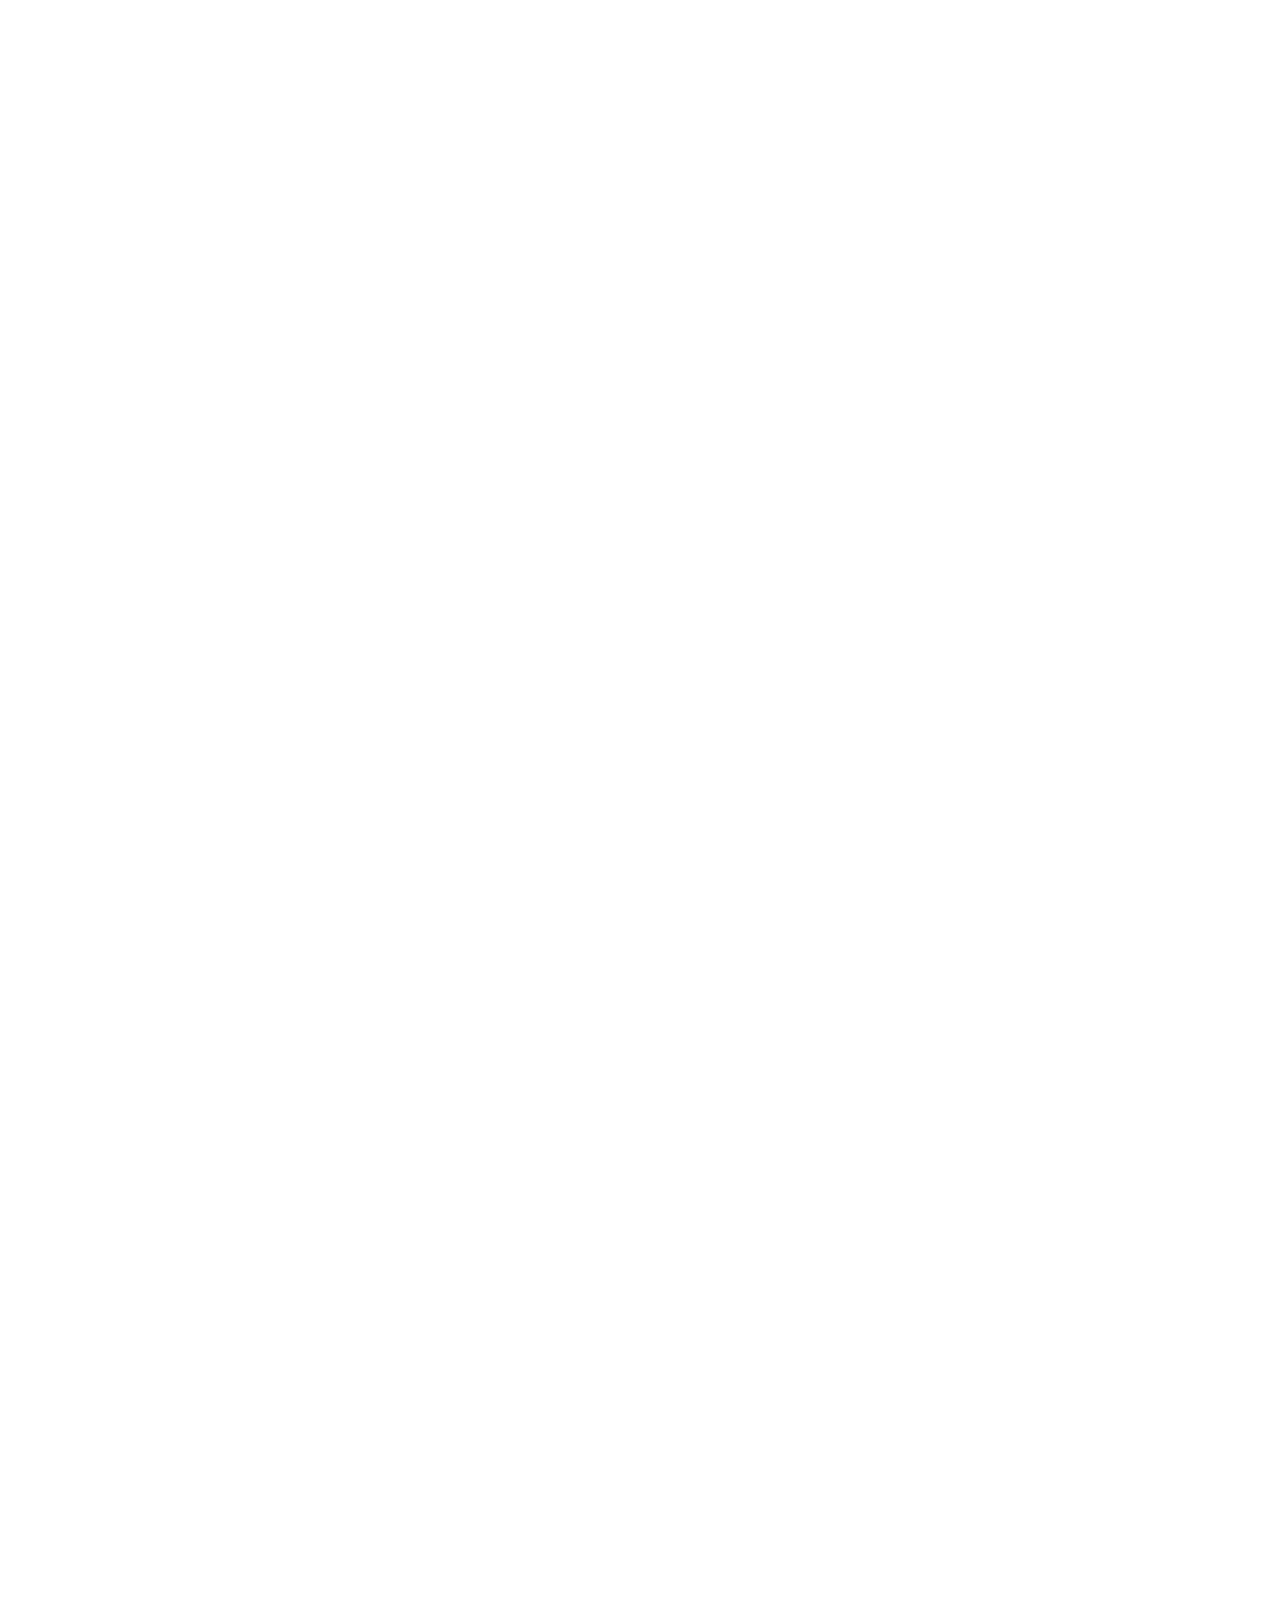
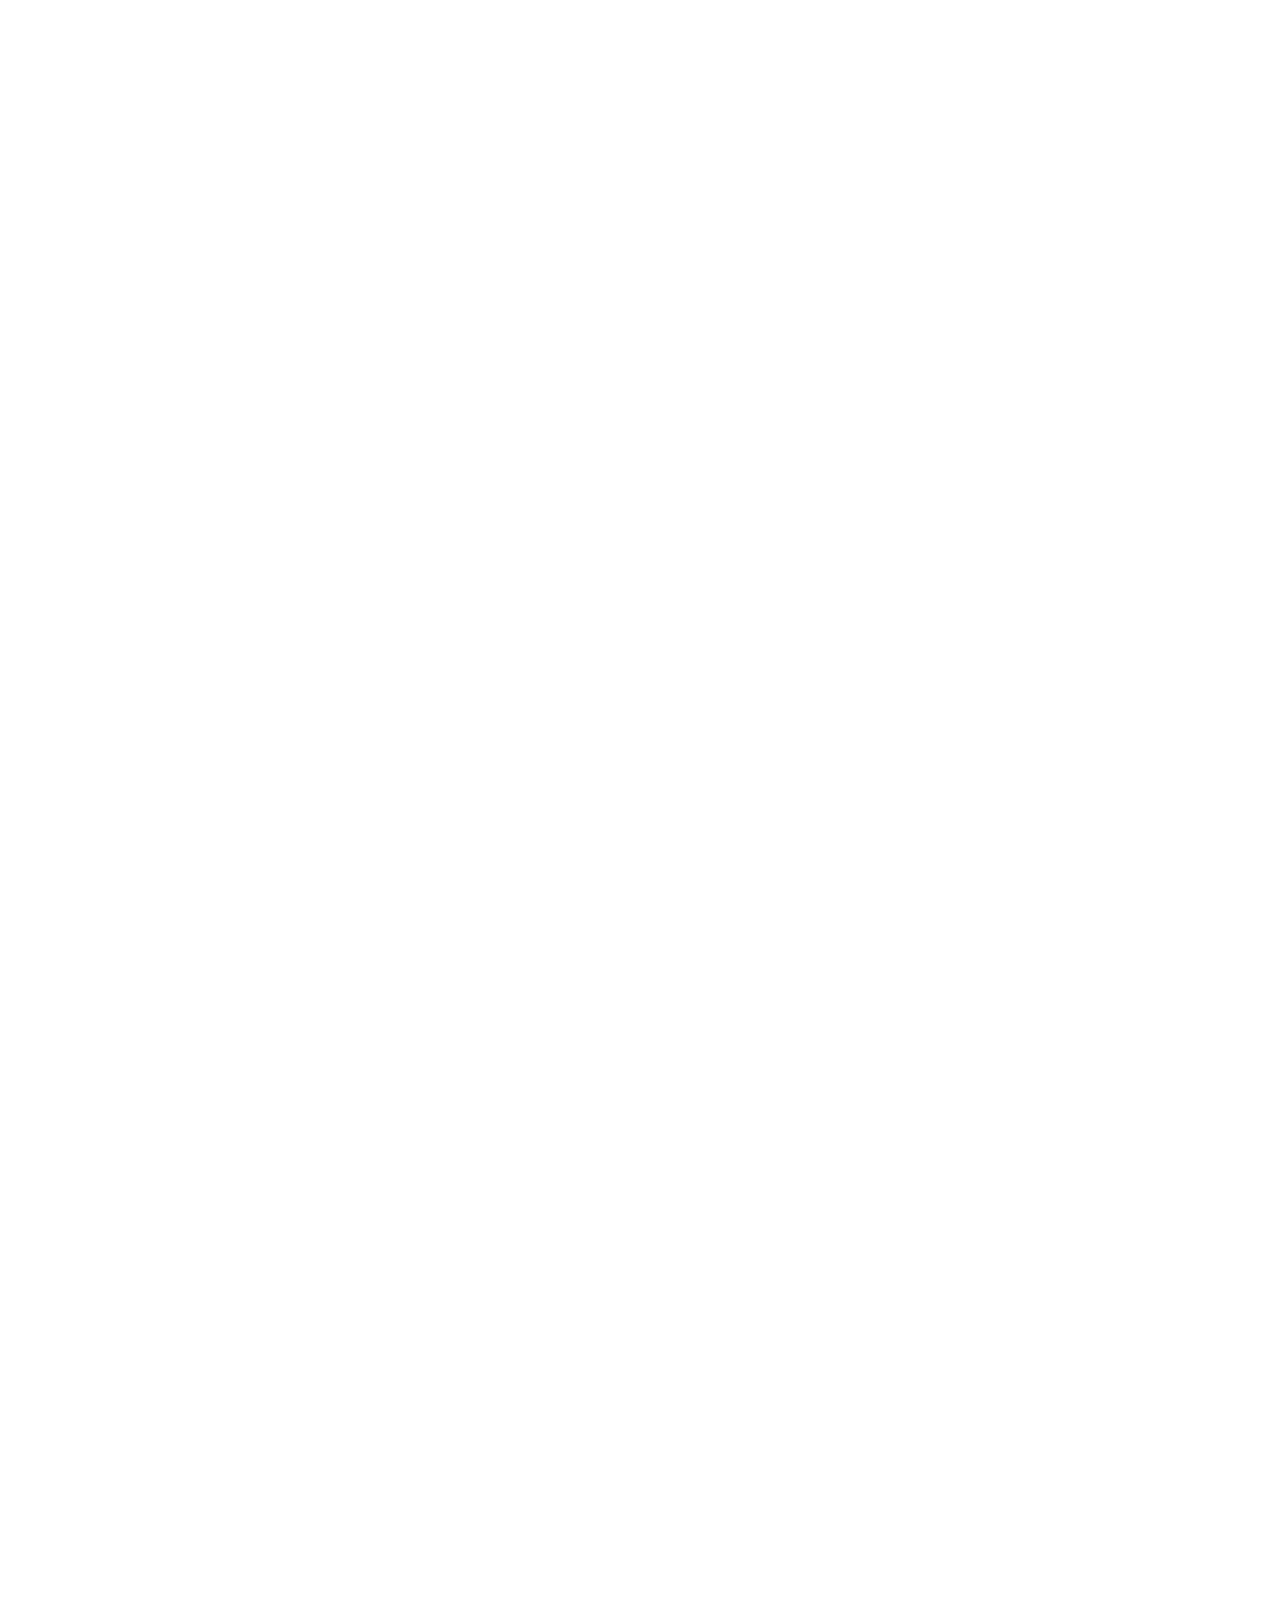
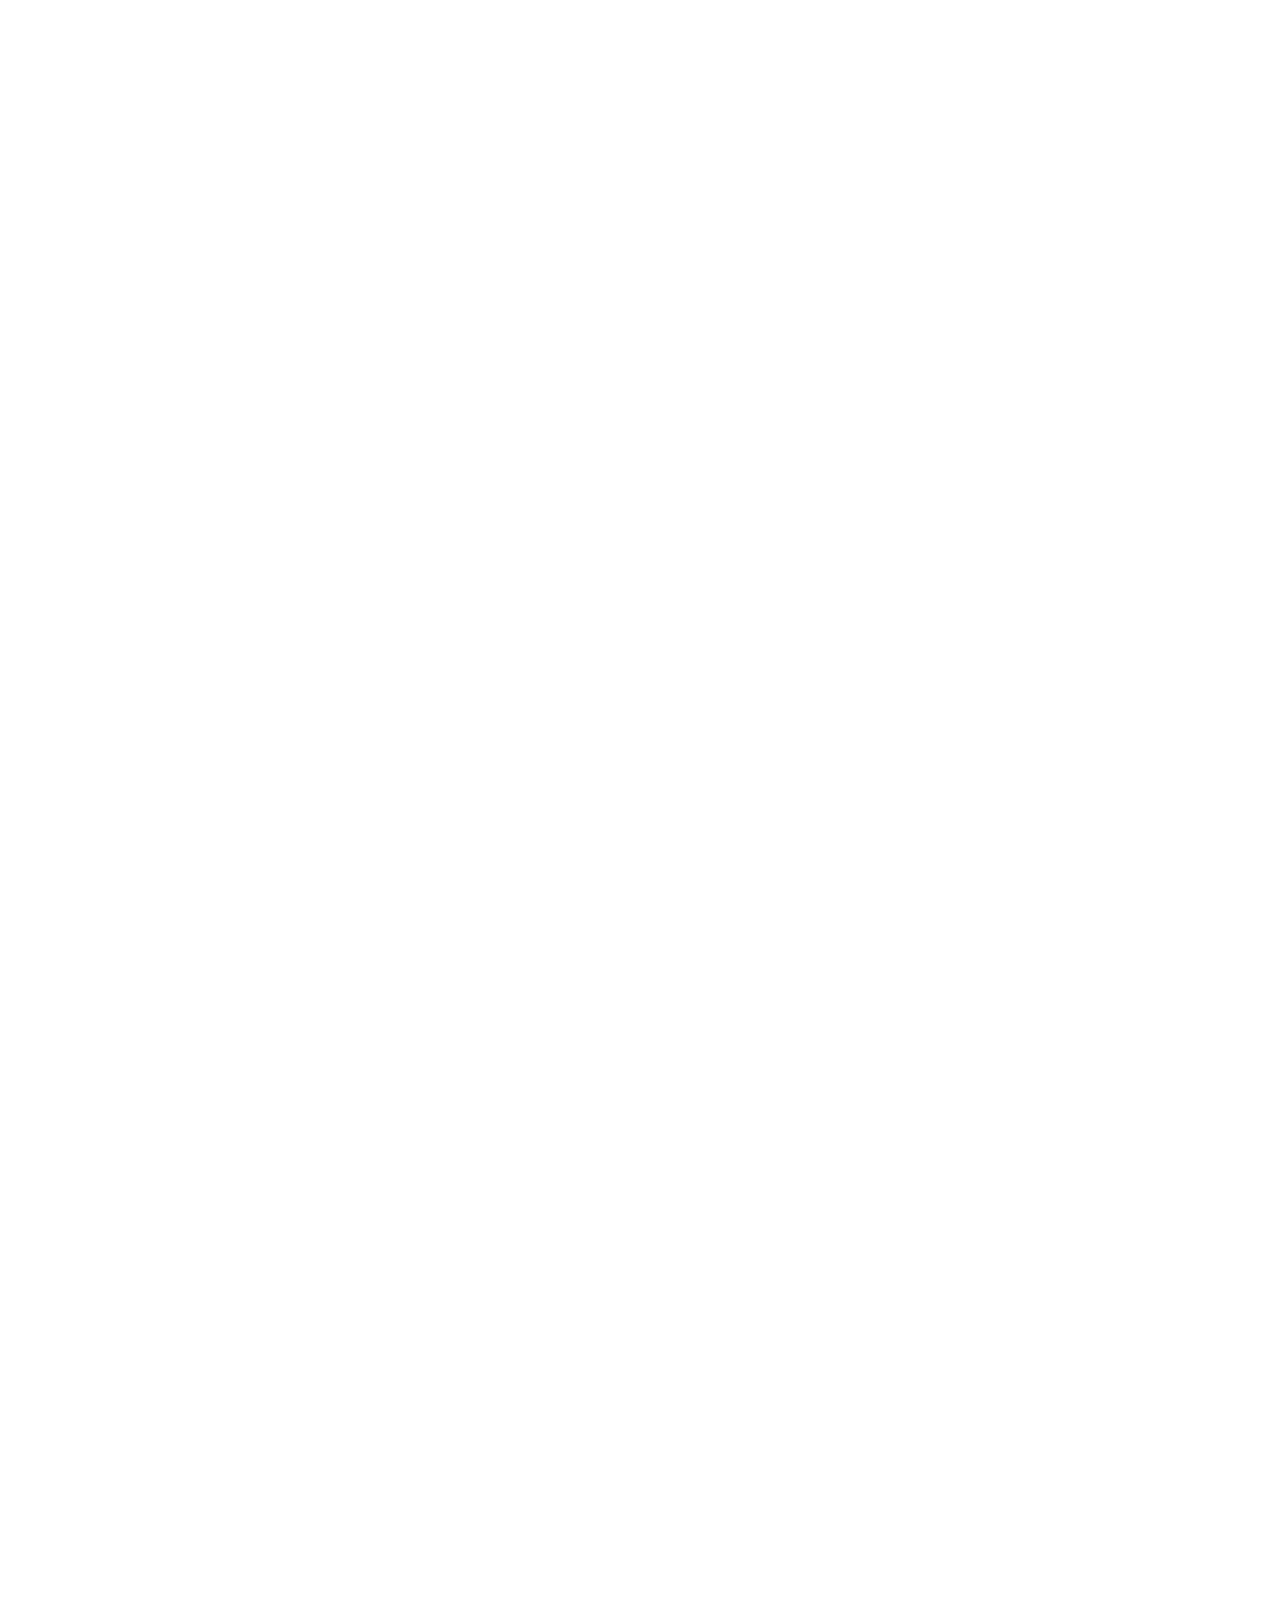
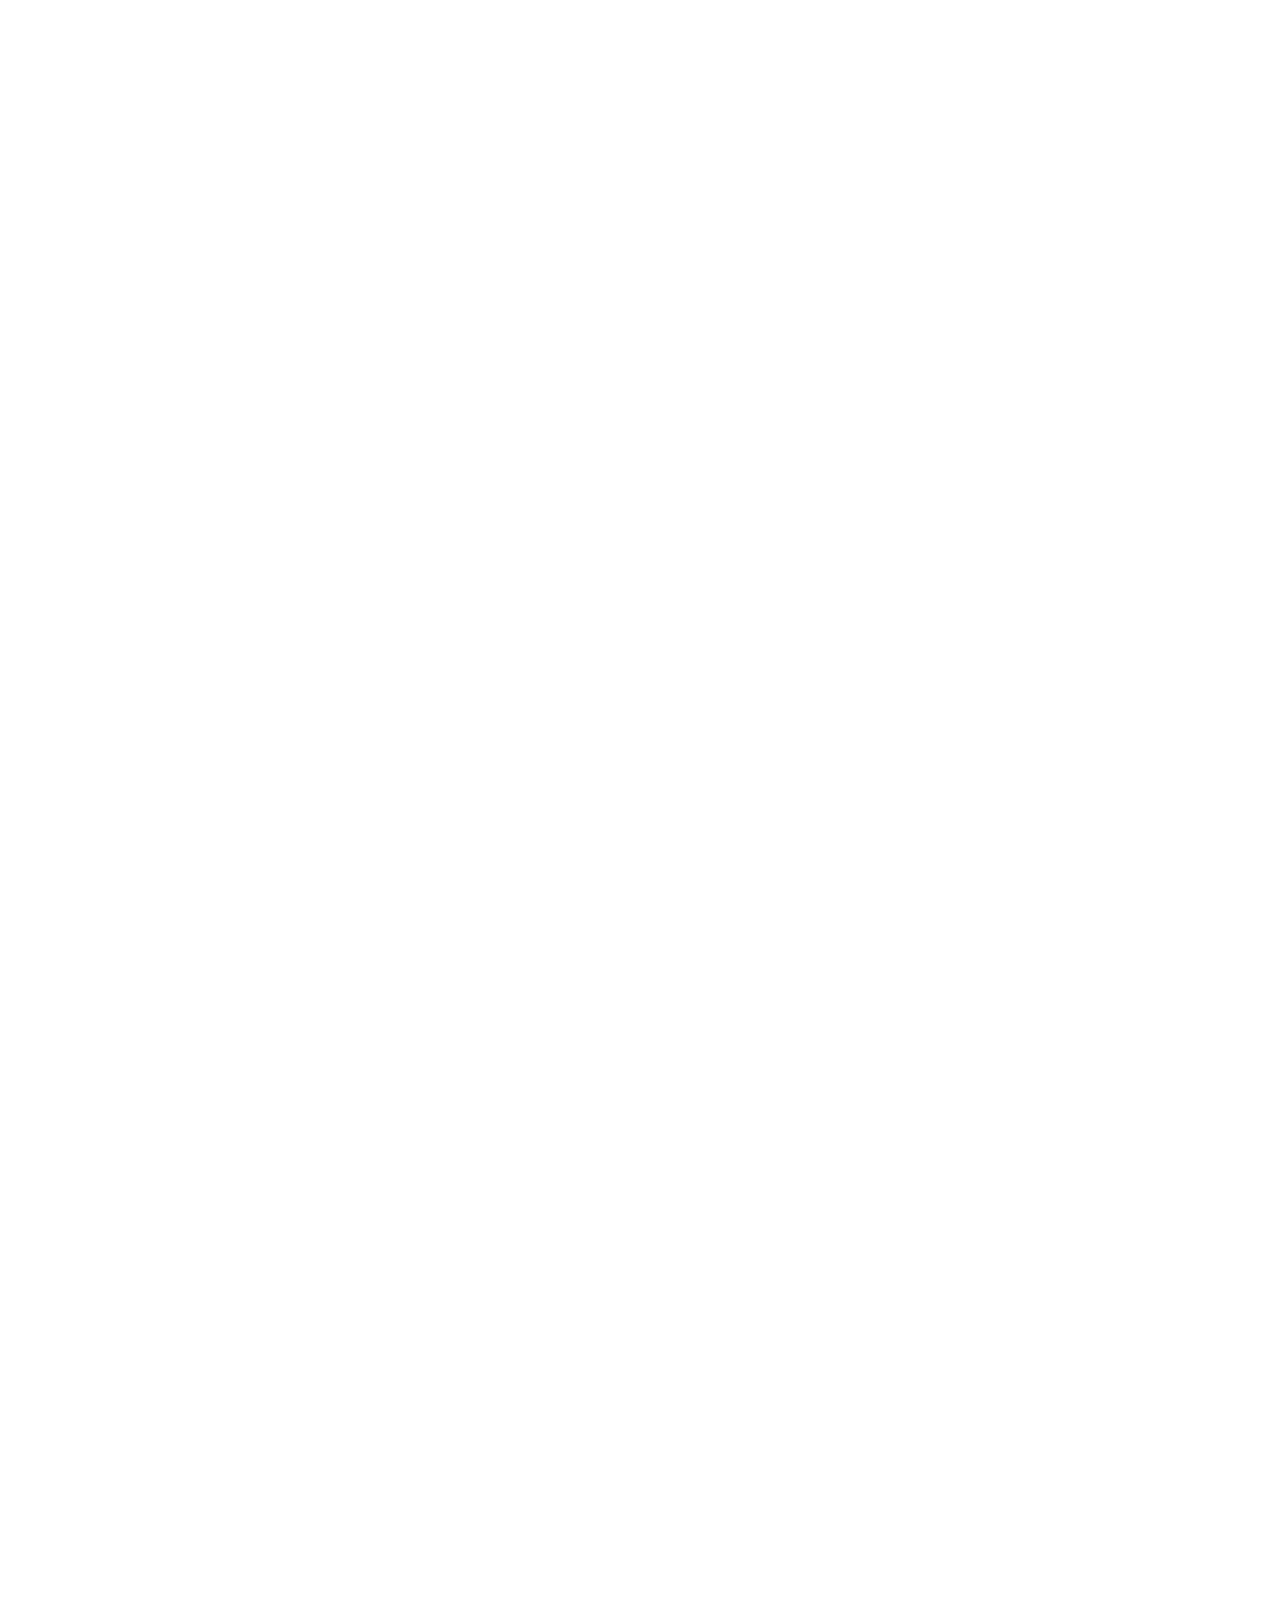
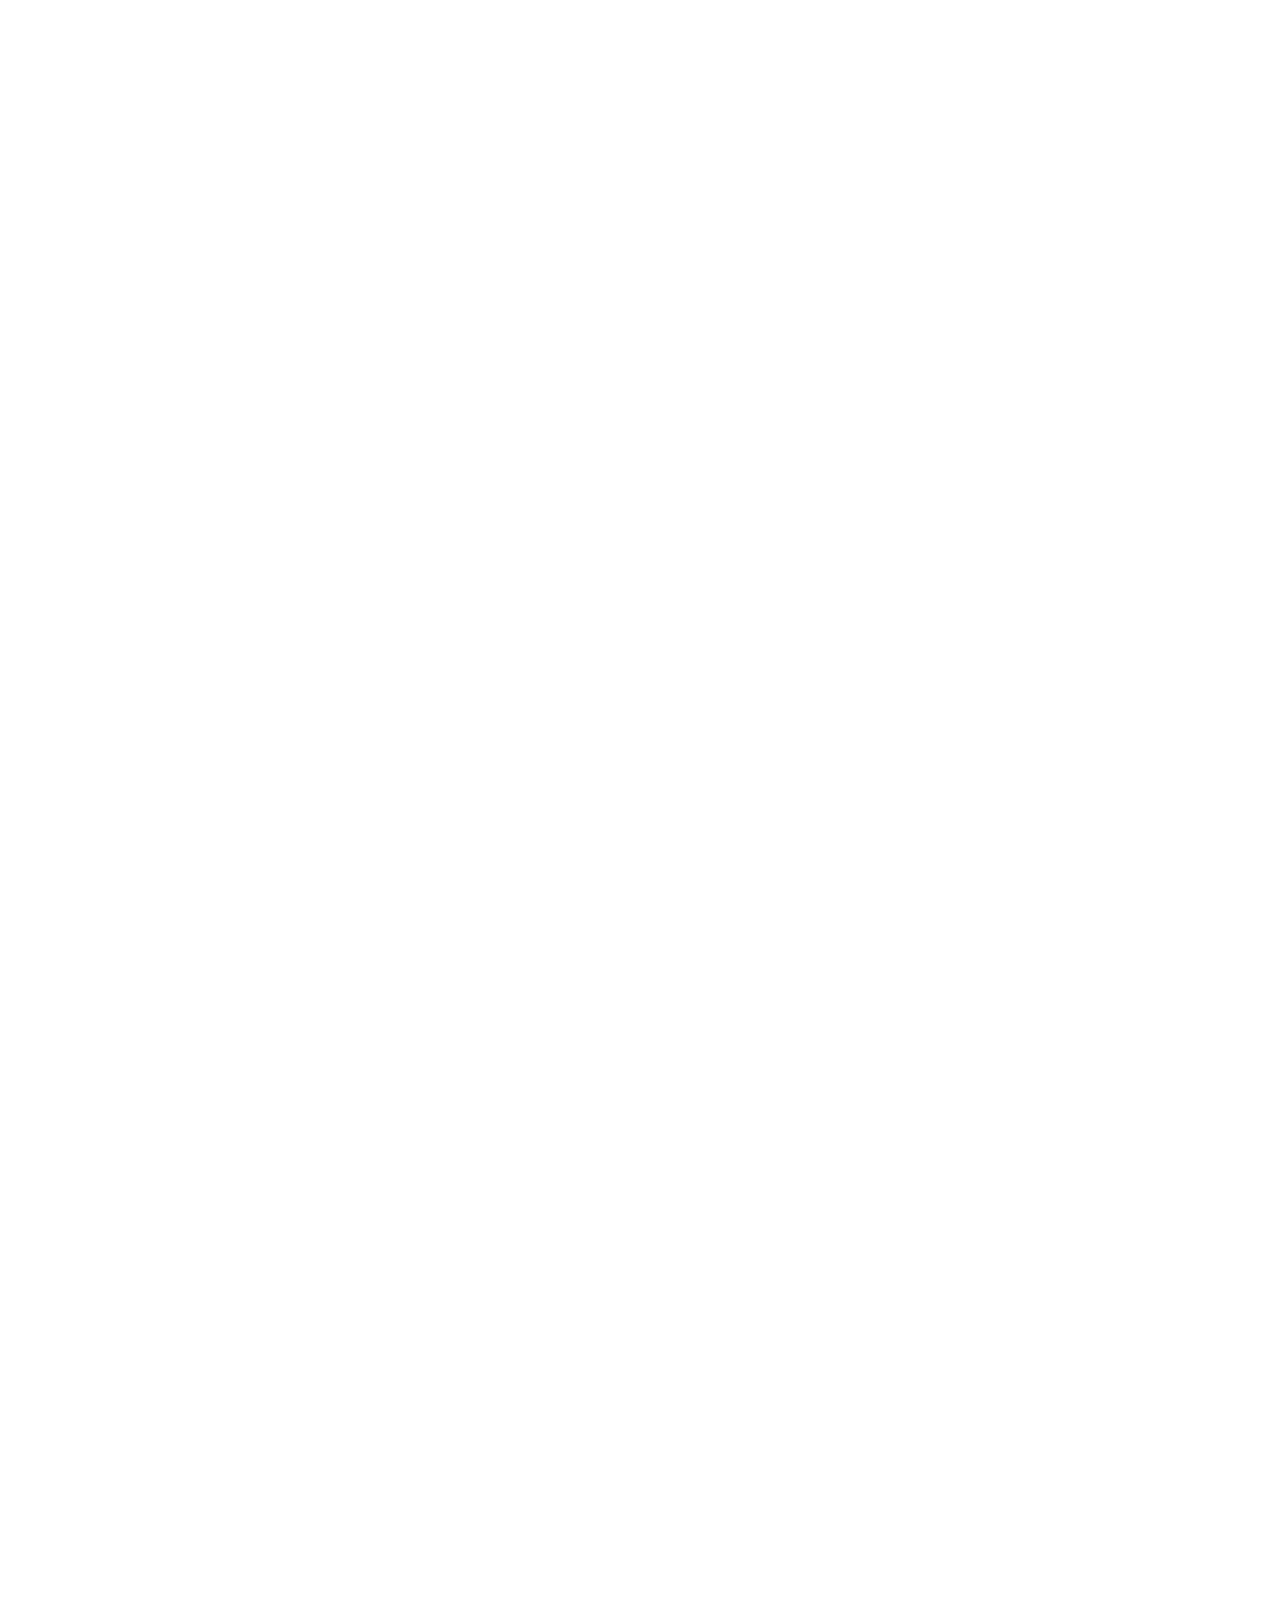
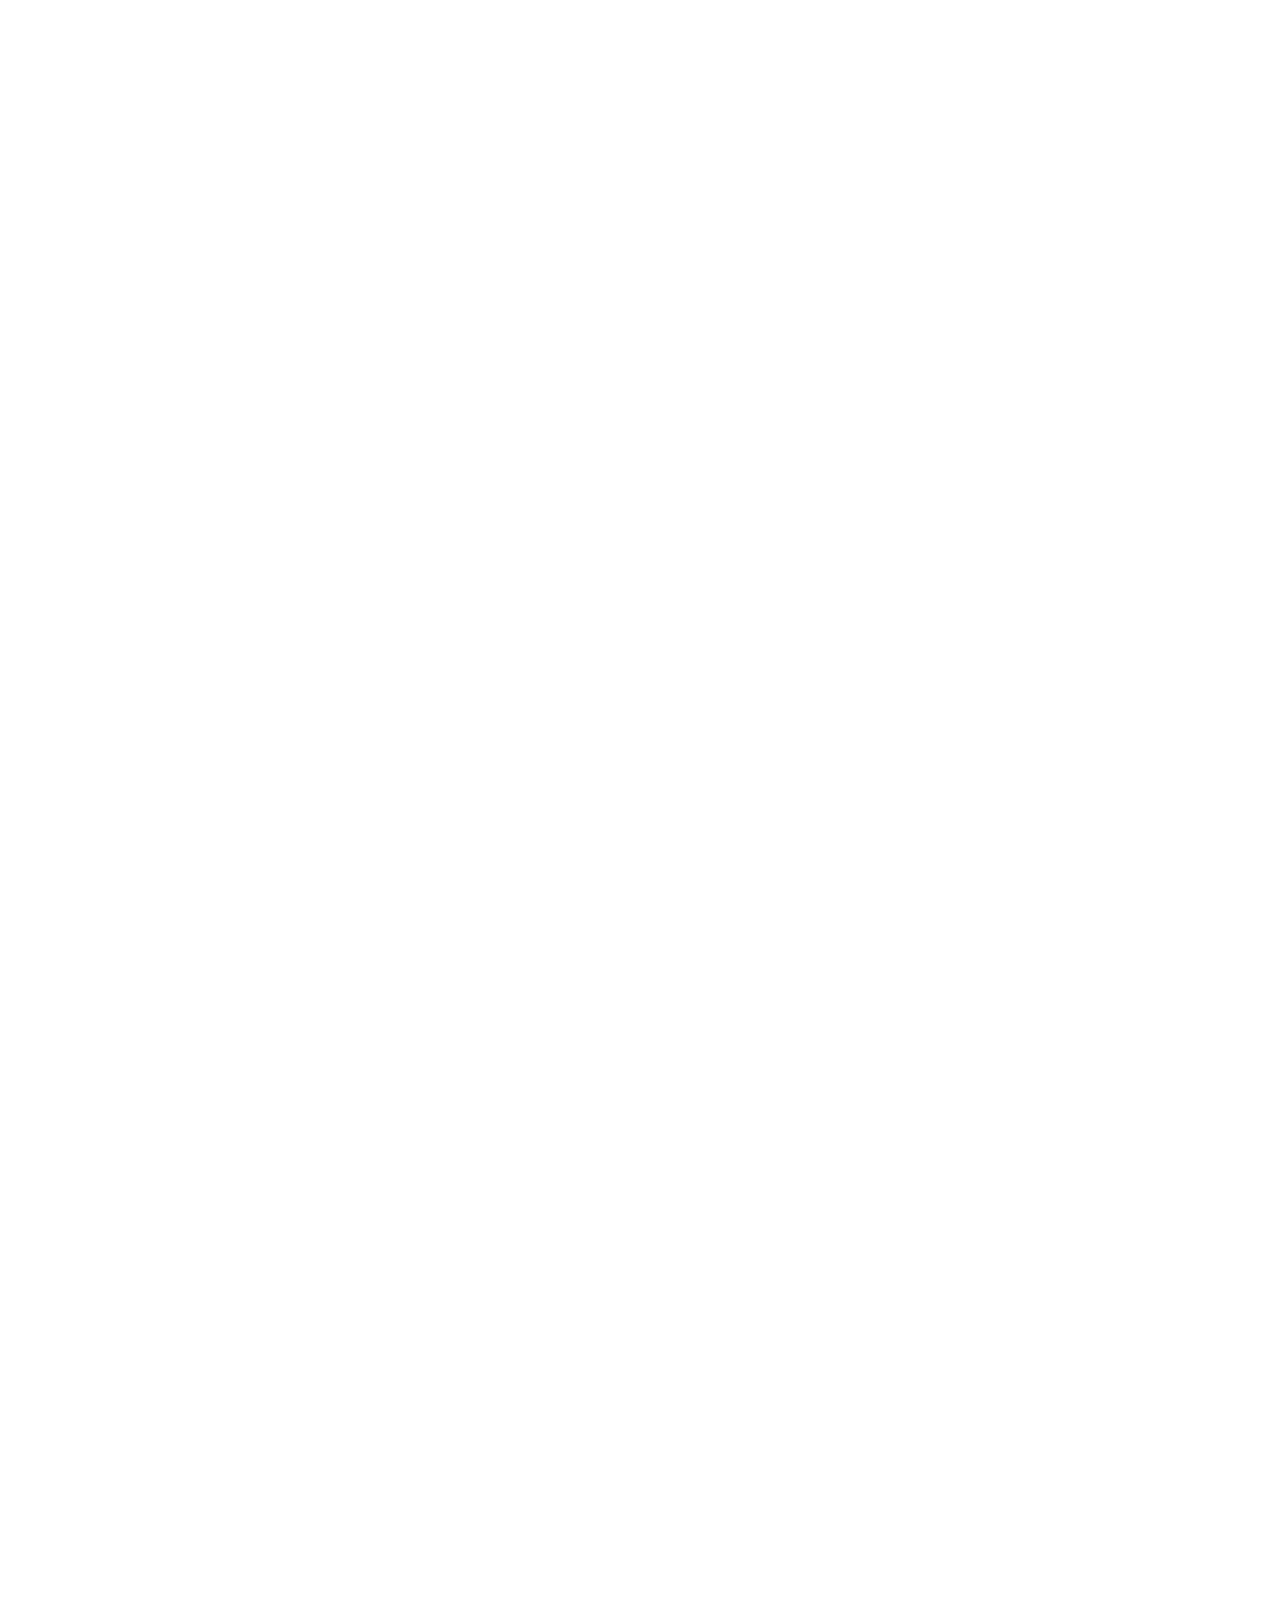
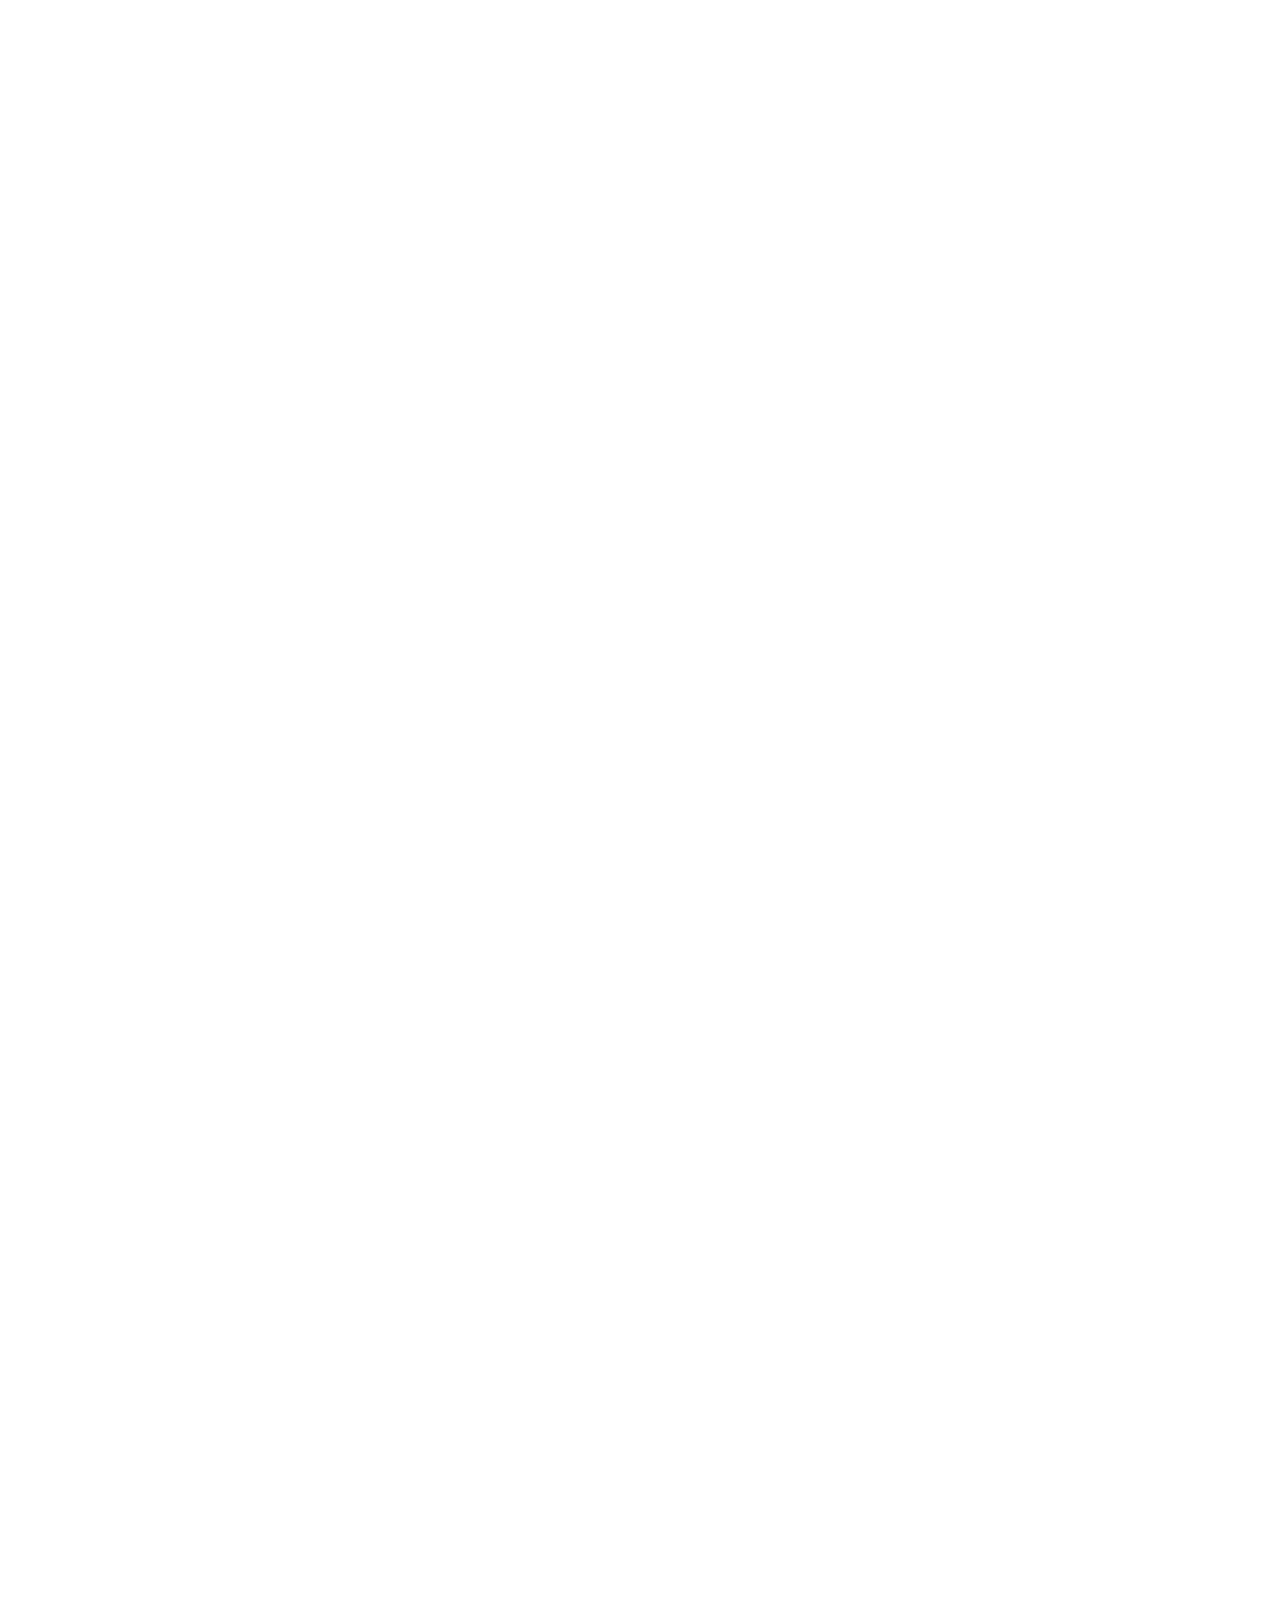
==== commit b6a660d6: "Add files via upload" ====
--- a/index.html
+++ b/index.html
@@ -225,7 +225,7 @@
             <div class="icon-box">
               <div class="icon"><i class="bx bx-calculator"></i></div>
               <h4><a href="">Avalúos</a></h4>
-              <p>Voluptatum deleniti atque corrupti quos dolores et quas molestias excepturi</p>
+              
             </div>
           </div>
 
@@ -233,7 +233,7 @@
             <div class="icon-box">
               <div class="icon"><i class="bi bi-chat-text-fill"></i></div>
               <h4><a href="">Asesorías</a></h4>
-              <p>Duis aute irure dolor in reprehenderit in voluptate velit esse cillum dolore</p>
+              
             </div>
           </div>
 
@@ -241,7 +241,7 @@
             <div class="icon-box">
               <div class="icon"><i class="bi bi-people"></i></div>
               <h4><a href="">Conferencias</a></h4>
-              <p>Excepteur sint occaecat cupidatat non proident, sunt in culpa qui officia</p>
+              
             </div>
           </div>
 
@@ -401,20 +401,6 @@
 
           <div class="col-lg-4 col-md-6 portfolio-item filter-asia">
             <div class="portfolio-wrap">
-              <img src="assets/img/portfolio/7.jpeg" class="img-fluid" alt="">
-              <div class="portfolio-info">
-                <h4>$95.000 (COP) </h4>
-                <p>Israel 1968 Albert Einstein</p>
-                <div class="portfolio-links">
-                  <a href="assets/img/portfolio/7.jpeg" data-gallery="portfolioGallery" class="portfolio-lightbox" title="Israel 1968 Albert Einstein"><i class="bx bx-plus"></i></a>
-                  <a href="https://wa.link/j5drfw" target="_blank" title="Comprar"><i class="fa fa-whatsapp"></i></a>
-                </div>
-              </div>
-            </div>
-          </div>
-
-          <div class="col-lg-4 col-md-6 portfolio-item filter-asia">
-            <div class="portfolio-wrap">
               <img src="assets/img/portfolio/8.jpeg" class="img-fluid" alt="">
               <div class="portfolio-info">
                 <h4>$ 120.000 (COP)</h4>
@@ -722,7 +708,7 @@
           </div>
 
 
-          <div class="col-lg-4 col-md-6 portfolio-item filter-europa">
+          <div class="col-lg-4 col-md-6 portfolio-item filter-poli">
             <div class="portfolio-wrap">
               <img src="assets/img/portfolio/39.jpeg" class="img-fluid" alt="">
               <div class="portfolio-info">
@@ -736,7 +722,7 @@
             </div>
           </div>
 
-          <div class="col-lg-4 col-md-6 portfolio-item filter-europa">
+          <div class="col-lg-4 col-md-6 portfolio-item filter-poli">
             <div class="portfolio-wrap">
               <img src="assets/img/portfolio/40.jpeg" class="img-fluid" alt="">
               <div class="portfolio-info">
@@ -750,7 +736,7 @@
             </div>
           </div>
 
-          <div class="col-lg-4 col-md-6 portfolio-item filter-del-sur">
+          <div class="col-lg-4 col-md-6 portfolio-item filter-poli">
             <div class="portfolio-wrap">
               <img src="assets/img/portfolio/41.jpeg" class="img-fluid" alt="">
               <div class="portfolio-info">
@@ -778,7 +764,7 @@
             </div>
           </div>
 
-          <div class="col-lg-4 col-md-6 portfolio-item filter-del-sur">
+          <div class="col-lg-4 col-md-6 portfolio-item filter-poli">
             <div class="portfolio-wrap">
               <img src="assets/img/portfolio/43.jpeg" class="img-fluid" alt="">
               <div class="portfolio-info">
@@ -792,7 +778,7 @@
             </div>
           </div>
 
-          <div class="col-lg-4 col-md-6 portfolio-item filter-del-sur">
+          <div class="col-lg-4 col-md-6 portfolio-item filter-poli">
             <div class="portfolio-wrap">
               <img src="assets/img/portfolio/44.jpeg" class="img-fluid" alt="">
               <div class="portfolio-info">
@@ -806,7 +792,7 @@
             </div>
           </div>
 
-          <div class="col-lg-4 col-md-6 portfolio-item filter-del-sur">
+          <div class="col-lg-4 col-md-6 portfolio-item filter-poli">
             <div class="portfolio-wrap">
               <img src="assets/img/portfolio/45.jpeg" class="img-fluid" alt="">
               <div class="portfolio-info">
@@ -820,7 +806,7 @@
             </div>
           </div>
 
-          <div class="col-lg-4 col-md-6 portfolio-item filter-del-sur">
+          <div class="col-lg-4 col-md-6 portfolio-item filter-poli">
             <div class="portfolio-wrap">
               <img src="assets/img/portfolio/46.jpeg" class="img-fluid" alt="">
               <div class="portfolio-info">
@@ -876,7 +862,7 @@
             </div>
           </div>
 
-          <div class="col-lg-4 col-md-6 portfolio-item filter-asia">
+          <div class="col-lg-4 col-md-6 portfolio-item filter-poli">
             <div class="portfolio-wrap">
               <img src="assets/img/portfolio/50.jpeg" class="img-fluid" alt="">
               <div class="portfolio-info">
@@ -904,7 +890,7 @@
             </div>
           </div>
 
-          <div class="col-lg-4 col-md-6 portfolio-item filter-europa">
+          <div class="col-lg-4 col-md-6 portfolio-item filter-poli">
             <div class="portfolio-wrap">
               <img src="assets/img/portfolio/52.jpeg" class="img-fluid" alt="">
               <div class="portfolio-info">
@@ -932,7 +918,7 @@
             </div>
           </div>
 
-          <div class="col-lg-4 col-md-6 portfolio-item filter-asia">
+          <div class="col-lg-4 col-md-6 portfolio-item filter-poli">
             <div class="portfolio-wrap">
               <img src="assets/img/portfolio/54.jpeg" class="img-fluid" alt="">
               <div class="portfolio-info">
@@ -979,16 +965,16 @@
               <img src="assets/img/portfolio/57.jpeg" class="img-fluid" alt="">
               <div class="portfolio-info">
                 <h4>$ 75.000 (COP)</h4>
-                <p>20 Shwalim 2008 Israel</p>
-                <div class="portfolio-links">
-                  <a href="assets/img/portfolio/57.jpeg" data-gallery="portfolioGallery" class="portfolio-lightbox" title="20 Shwalim 2008 Israel"><i class="bx bx-plus"></i></a>
-                  <a href="https://wa.link/j5drfw" target="_blank" title="Comprar"><i class="fa fa-whatsapp"></i></a>
-                </div>
-              </div>
-            </div>
-          </div>
-
-          <div class="col-lg-4 col-md-6 portfolio-item filter-africa">
+                <p>20 Sheqalim 2008 Israel</p>
+                <div class="portfolio-links">
+                  <a href="assets/img/portfolio/57.jpeg" data-gallery="portfolioGallery" class="portfolio-lightbox" title="20 Sheqalim 2008 Israel"><i class="bx bx-plus"></i></a>
+                  <a href="https://wa.link/j5drfw" target="_blank" title="Comprar"><i class="fa fa-whatsapp"></i></a>
+                </div>
+              </div>
+            </div>
+          </div>
+
+          <div class="col-lg-4 col-md-6 portfolio-item filter-poli">
             <div class="portfolio-wrap">
               <img src="assets/img/portfolio/58.jpeg" class="img-fluid" alt="">
               <div class="portfolio-info">
@@ -1002,7 +988,7 @@
             </div>
           </div>
 
-          <div class="col-lg-4 col-md-6 portfolio-item filter-asia">
+          <div class="col-lg-4 col-md-6 portfolio-item filter-poli">
             <div class="portfolio-wrap">
               <img src="assets/img/portfolio/59.jpeg" class="img-fluid" alt="">
               <div class="portfolio-info">
@@ -1016,7 +1002,7 @@
             </div>
           </div>
 
-          <div class="col-lg-4 col-md-6 portfolio-item filter-asia">
+          <div class="col-lg-4 col-md-6 portfolio-item filter-poli">
             <div class="portfolio-wrap">
               <img src="assets/img/portfolio/60.jpeg" class="img-fluid" alt="">
               <div class="portfolio-info">
@@ -1030,7 +1016,7 @@
             </div>
           </div>
 
-          <div class="col-lg-4 col-md-6 portfolio-item filter-asia">
+          <div class="col-lg-4 col-md-6 portfolio-item filter-poli">
             <div class="portfolio-wrap">
               <img src="assets/img/portfolio/61.jpeg" class="img-fluid" alt="">
               <div class="portfolio-info">
@@ -1044,7 +1030,7 @@
             </div>
           </div>
 
-          <div class="col-lg-4 col-md-6 portfolio-item filter-asia">
+          <div class="col-lg-4 col-md-6 portfolio-item filter-poli">
             <div class="portfolio-wrap">
               <img src="assets/img/portfolio/62.jpeg" class="img-fluid" alt="">
               <div class="portfolio-info">
@@ -1072,7 +1058,7 @@
             </div>
           </div>
 
-          <div class="col-lg-4 col-md-6 portfolio-item filter-asia">
+          <div class="col-lg-4 col-md-6 portfolio-item filter-poli">
             <div class="portfolio-wrap">
               <img src="assets/img/portfolio/64.jpeg" class="img-fluid" alt="">
               <div class="portfolio-info">
@@ -1086,7 +1072,7 @@
             </div>
           </div>
 
-          <div class="col-lg-4 col-md-6 portfolio-item filter-oceania">
+          <div class="col-lg-4 col-md-6 portfolio-item filter-poli">
             <div class="portfolio-wrap">
               <img src="assets/img/portfolio/65.jpeg" class="img-fluid" alt="">
               <div class="portfolio-info">
@@ -1100,7 +1086,7 @@
             </div>
           </div>
 
-          <div class="col-lg-4 col-md-6 portfolio-item filter-africa">
+          <div class="col-lg-4 col-md-6 portfolio-item filter-poli">
             <div class="portfolio-wrap">
               <img src="assets/img/portfolio/66.jpeg" class="img-fluid" alt="">
               <div class="portfolio-info">
@@ -3174,7 +3160,7 @@
           </div>
 
           
-          <div class="col-lg-4 col-md-6 portfolio-item filter-europa">
+          <div class="col-lg-4 col-md-6 portfolio-item filter-poli">
             <div class="portfolio-wrap">
               <img src="assets/img/portfolio/212.jpeg" class="img-fluid" alt="">
               <div class="portfolio-info">
@@ -3189,14 +3175,14 @@
           </div>
 
           
-          <div class="col-lg-4 col-md-6 portfolio-item filter-del-sur">
+          <div class="col-lg-4 col-md-6 portfolio-item filter-poli">
             <div class="portfolio-wrap">
               <img src="assets/img/portfolio/213.jpeg" class="img-fluid" alt="">
               <div class="portfolio-info">
                 <h4>$ 25.000 (COP)</h4>
-                <p>Paraguay 2.000 guaraníes  2009.</p>
-                <div class="portfolio-links">
-                  <a href="assets/img/portfolio/213.jpeg" data-gallery="portfolioGallery" class="portfolio-lightbox" title="Paraguay 2.000 guaraníes  2009."><i class="bx bx-plus"></i></a>
+                <p>Paraguay 2.000 guaraníes 2009.</p>
+                <div class="portfolio-links">
+                  <a href="assets/img/portfolio/213.jpeg" data-gallery="portfolioGallery" class="portfolio-lightbox" title="Paraguay 2.000 guaraníes 2009."><i class="bx bx-plus"></i></a>
                   <a href="https://wa.link/j5drfw" target="_blank" title="Comprar"><i class="fa fa-whatsapp"></i></a>
                 </div>
               </div>
@@ -3659,9 +3645,9 @@
               <img src="assets/img/portfolio/244.jpeg" class="img-fluid" alt="">
               <div class="portfolio-info">
                 <h4>$ 25.000 (COP)</h4>
-                <p>Israel 5 liraot 1973</p>
-                <div class="portfolio-links">
-                  <a href="assets/img/portfolio/244.jpeg" data-gallery="portfolioGallery" class="portfolio-lightbox" title="Israel 5 liraot 1973"><i class="bx bx-plus"></i></a>
+                <p>Israel 5 lirón 1973</p>
+                <div class="portfolio-links">
+                  <a href="assets/img/portfolio/244.jpeg" data-gallery="portfolioGallery" class="portfolio-lightbox" title="Israel 5 lirón 1973"><i class="bx bx-plus"></i></a>
                   <a href="https://wa.link/j5drfw" target="_blank" title="Comprar"><i class="fa fa-whatsapp"></i></a>
                 </div>
               </div>
@@ -3878,7 +3864,7 @@
             </div>
           </div>
 
-          <div class="col-lg-4 col-md-6 portfolio-item filter-europa">
+          <div class="col-lg-4 col-md-6 portfolio-item filter-poli">
             <div class="portfolio-wrap">
               <img src="assets/img/portfolio/260.jpeg" class="img-fluid" alt="">
               <div class="portfolio-info">
@@ -3995,9 +3981,9 @@
               <img src="assets/img/portfolio/268.jpeg" class="img-fluid" alt="">
               <div class="portfolio-info">
                 <h4>$ 15.000 (COP)</h4>
-                <p>Rep dominicana 20 pesos 1009.</p>
-                <div class="portfolio-links">
-                  <a href="assets/img/portfolio/268.jpeg" data-gallery="portfolioGallery" class="portfolio-lightbox" title="Rep dominicana 20 pesos 1009."><i class="bx bx-plus"></i></a>
+                <p>Rep dominicana 20 pesos 2009.</p>
+                <div class="portfolio-links">
+                  <a href="assets/img/portfolio/268.jpeg" data-gallery="portfolioGallery" class="portfolio-lightbox" title="Rep dominicana 20 pesos 2009."><i class="bx bx-plus"></i></a>
                   <a href="https://wa.link/j5drfw" target="_blank" title="Comprar"><i class="fa fa-whatsapp"></i></a>
                 </div>
               </div>
@@ -4496,7 +4482,7 @@
             <div class="footer-info">
               <img src="assets/img/logo-rf.png" width="10%" alt="">
               <p>
-                GUARNE - ANTIOQUIA<br>
+                VEREDA EL COLORADO, GUARNE - ANTIOQUIA<br>
                 <strong>Celular:</strong> <a href="https://wa.link/j5drfw"> +57 300 550 20 00</a><br>
                 <strong>Correo:</strong><a href="mailto:numismaticarocafuerte@gmail.com"> numismaticarocafuerte@gmail.com</a><br>
               </p>
